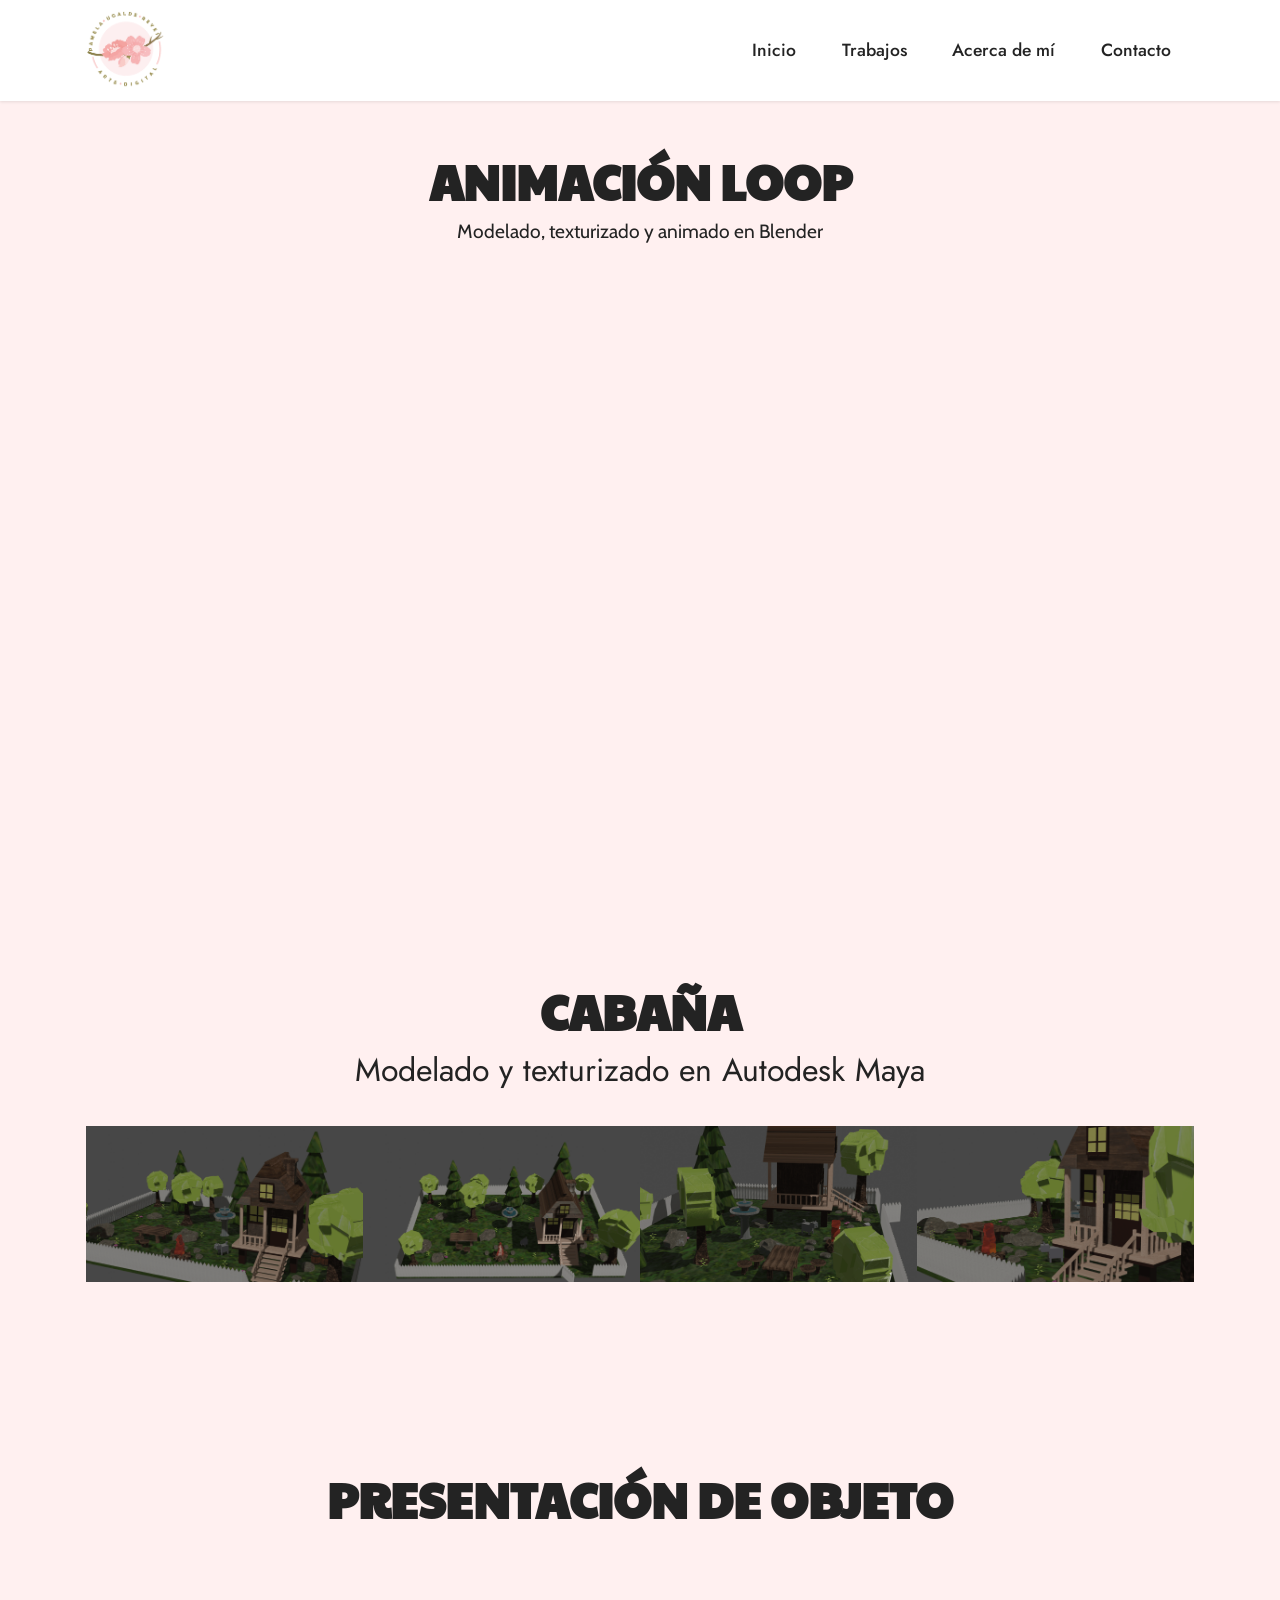
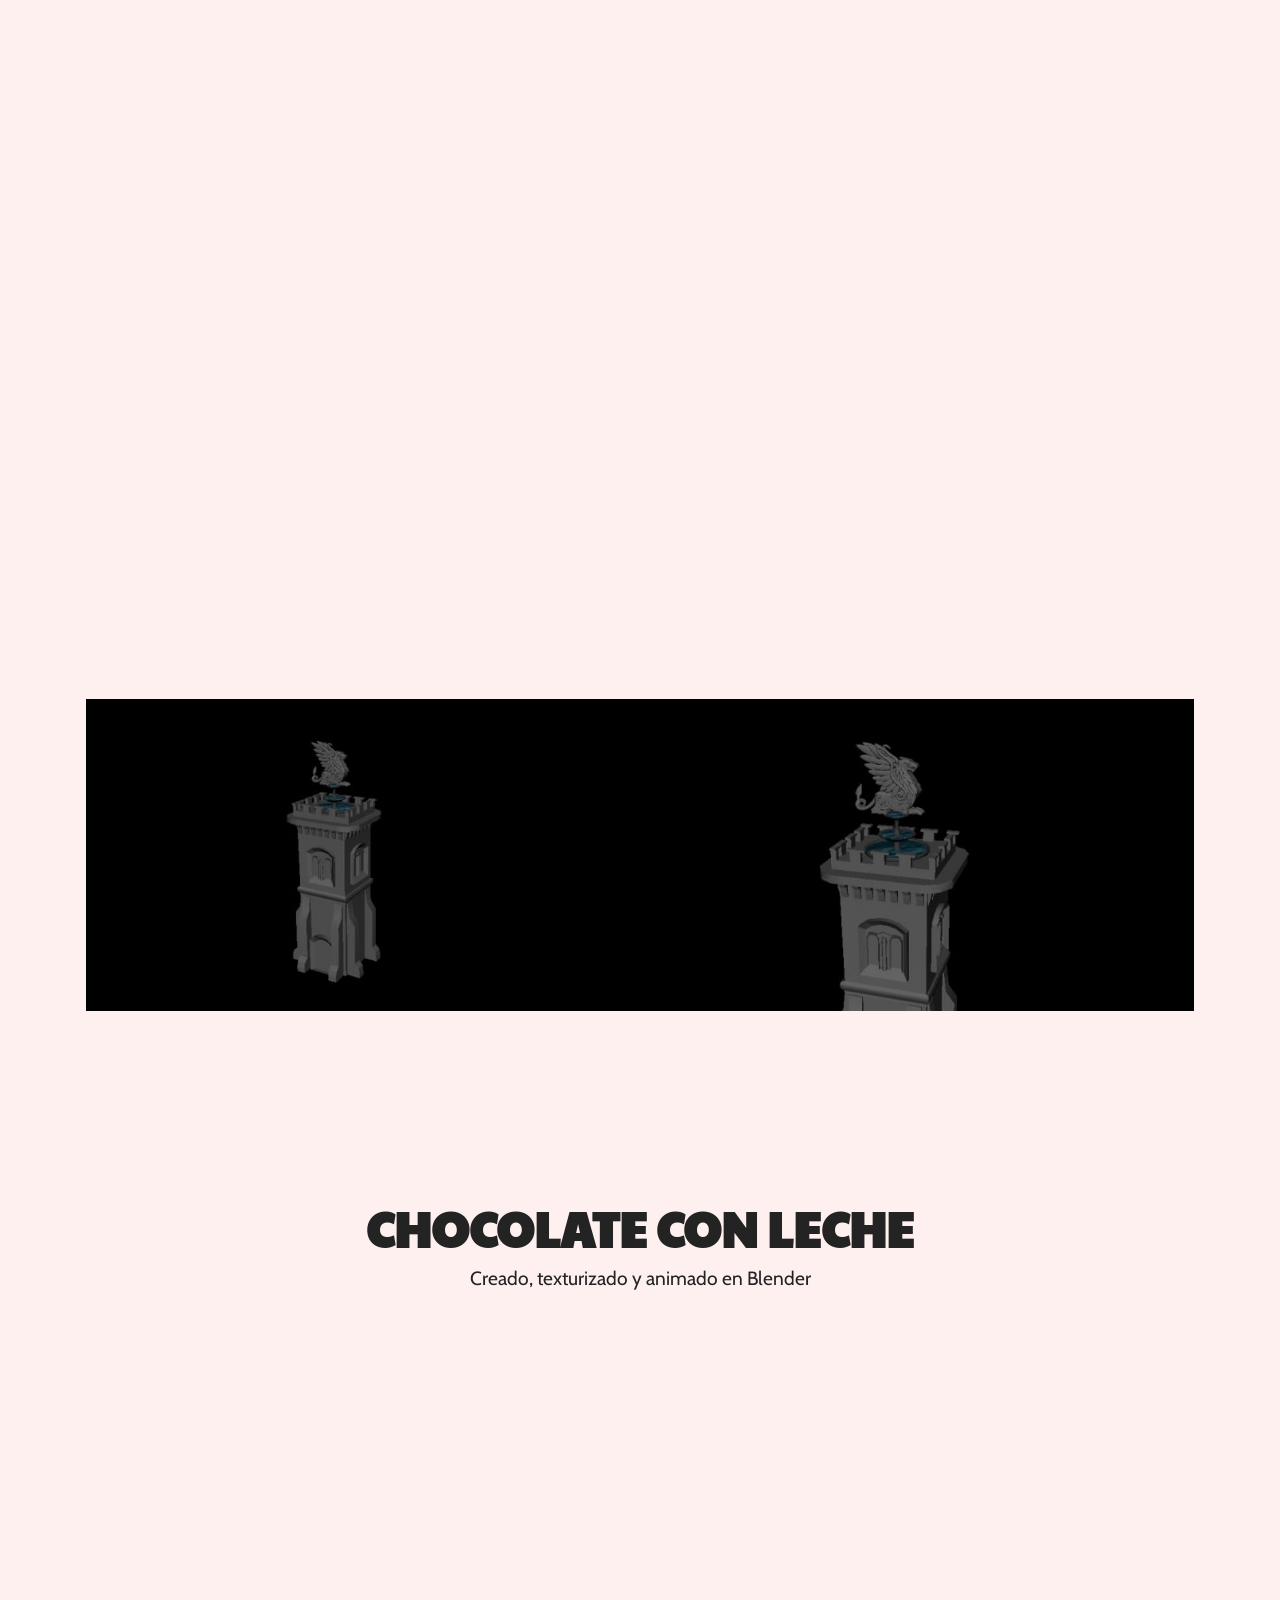
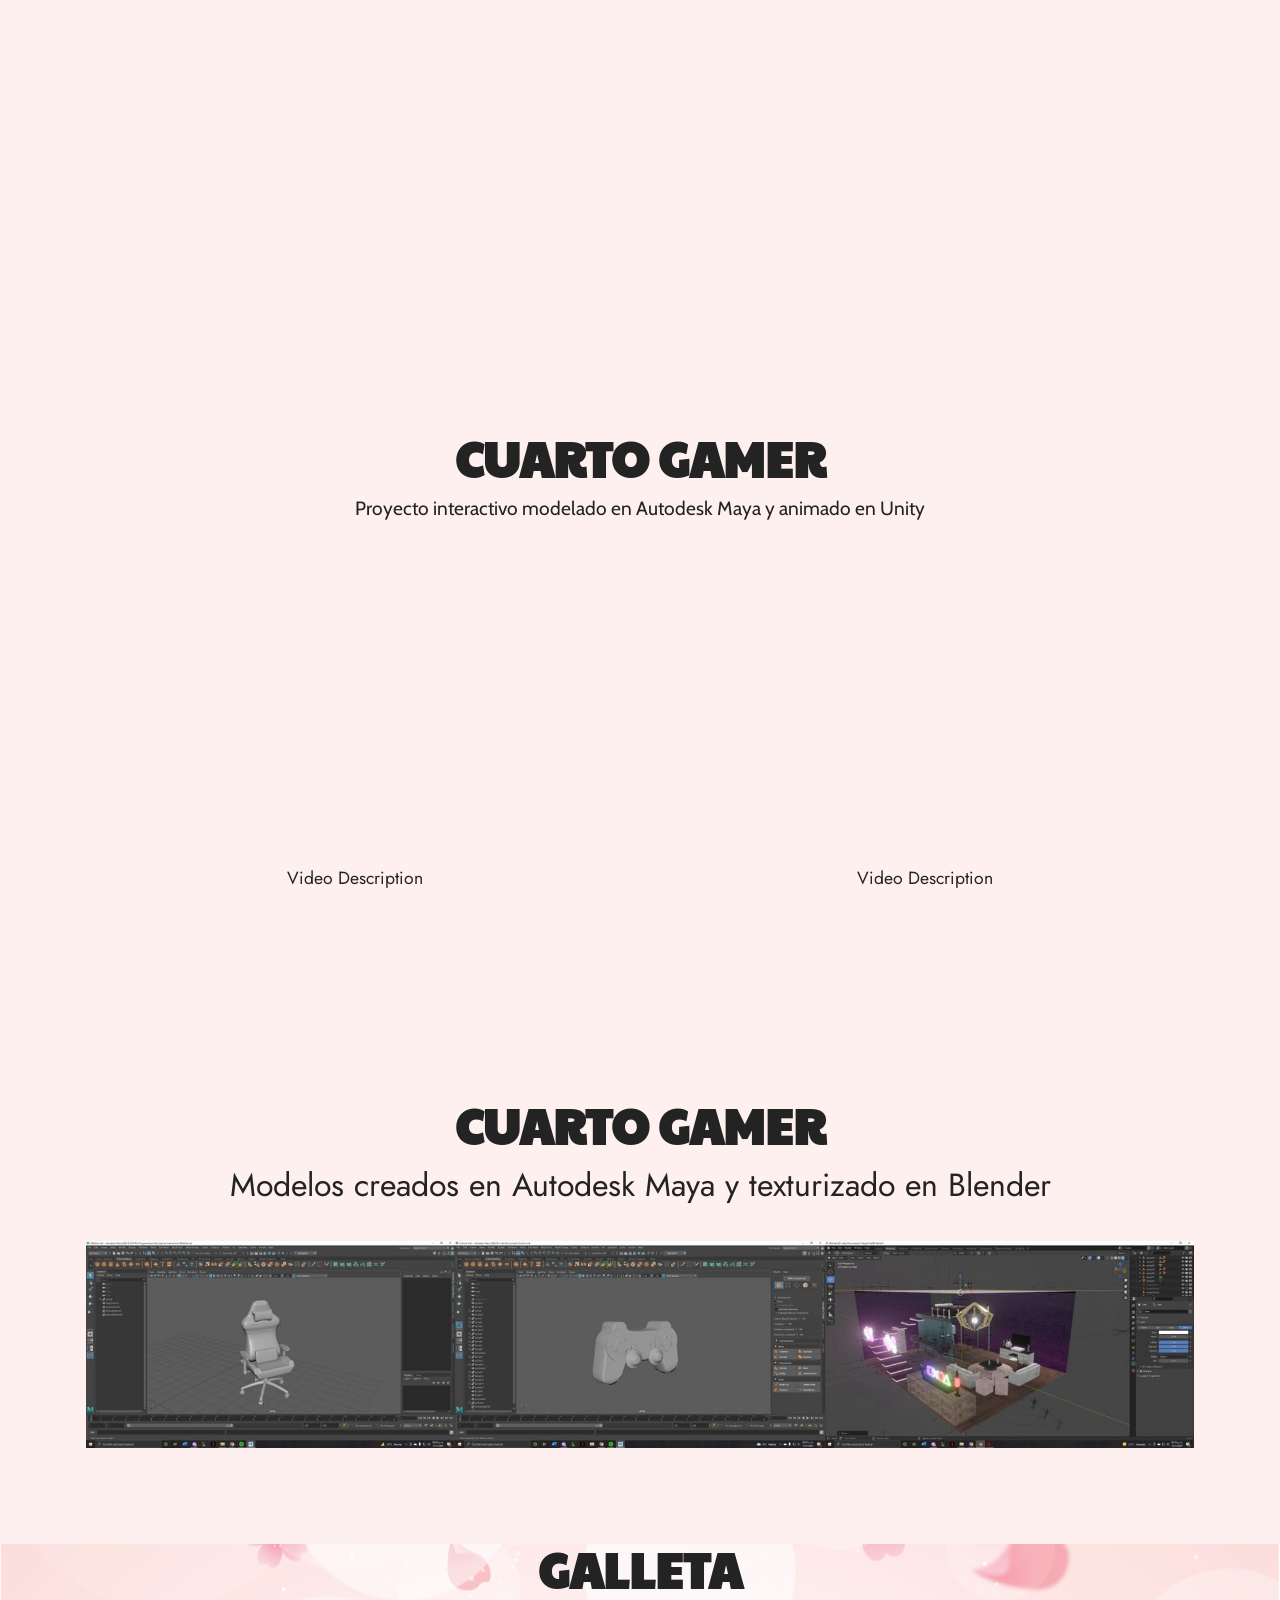
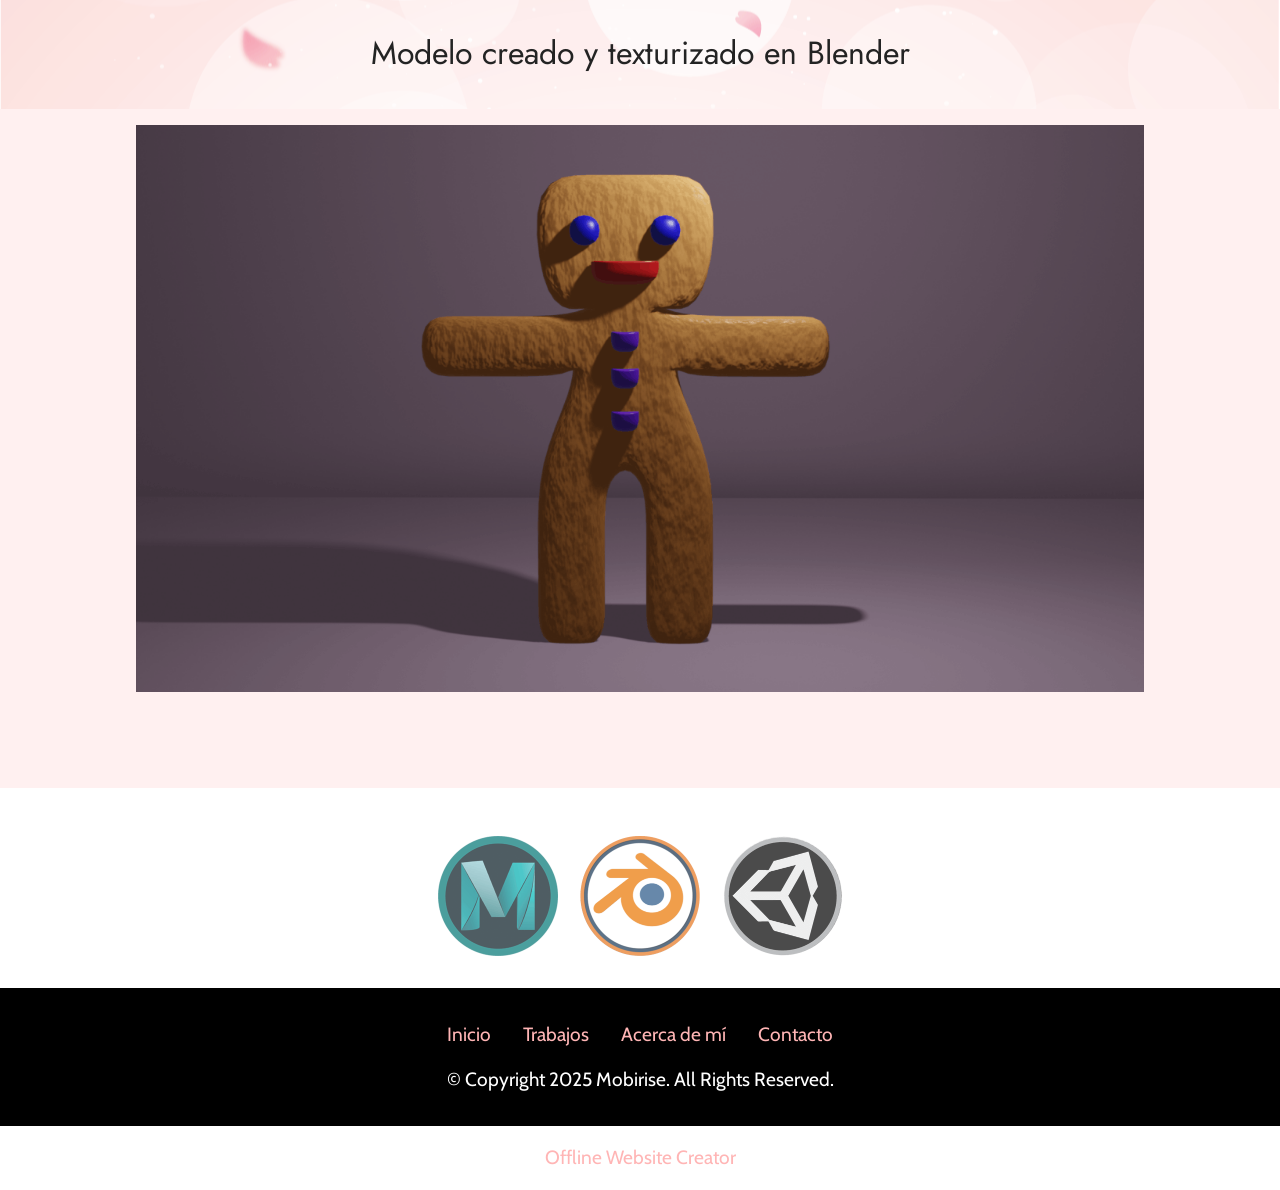
==== 3.html @ 389759f2 "Add: Core HTML files for website" ====
<!DOCTYPE html>
<html  >
<head>
  <!-- Site made with Mobirise Website Builder v5.8.14, https://mobirise.com -->
  <meta charset="UTF-8">
  <meta http-equiv="X-UA-Compatible" content="IE=edge">
  <meta name="generator" content="Mobirise v5.8.14, mobirise.com">
  <meta name="viewport" content="width=device-width, initial-scale=1, minimum-scale=1">
  <link rel="shortcut icon" href="assets/images/logopagina2-668x668.png" type="image/x-icon">
  <meta name="description" content="">
  
  
  <title>Modelado 3D</title>
  <link rel="stylesheet" href="assets/web/assets/mobirise-icons2/mobirise2.css">
  <link rel="stylesheet" href="assets/bootstrap/css/bootstrap.min.css">
  <link rel="stylesheet" href="assets/bootstrap/css/bootstrap-grid.min.css">
  <link rel="stylesheet" href="assets/bootstrap/css/bootstrap-reboot.min.css">
  <link rel="stylesheet" href="assets/parallax/jarallax.css">
  <link rel="stylesheet" href="assets/dropdown/css/style.css">
  <link rel="stylesheet" href="assets/socicon/css/styles.css">
  <link rel="stylesheet" href="assets/theme/css/style.css">
  <link rel="preload" href="https://fonts.googleapis.com/css?family=Jost:100,200,300,400,500,600,700,800,900,100i,200i,300i,400i,500i,600i,700i,800i,900i&display=swap" as="style" onload="this.onload=null;this.rel='stylesheet'">
  <noscript><link rel="stylesheet" href="https://fonts.googleapis.com/css?family=Jost:100,200,300,400,500,600,700,800,900,100i,200i,300i,400i,500i,600i,700i,800i,900i&display=swap"></noscript>
  <link rel="preload" href="https://fonts.googleapis.com/css?family=Paytone+One:400&display=swap" as="style" onload="this.onload=null;this.rel='stylesheet'">
  <noscript><link rel="stylesheet" href="https://fonts.googleapis.com/css?family=Paytone+One:400&display=swap"></noscript>
  <link rel="preload" href="https://fonts.googleapis.com/css?family=Cabin:400,500,600,700,400i,500i,600i,700i&display=swap" as="style" onload="this.onload=null;this.rel='stylesheet'">
  <noscript><link rel="stylesheet" href="https://fonts.googleapis.com/css?family=Cabin:400,500,600,700,400i,500i,600i,700i&display=swap"></noscript>
  <link rel="preload" as="style" href="assets/mobirise/css/mbr-additional.css"><link rel="stylesheet" href="assets/mobirise/css/mbr-additional.css" type="text/css">

  
  
  
</head>
<body>
  
  <section data-bs-version="5.1" class="menu menu2 cid-tNVgDL6xtO" once="menu" id="menu2-1h">
    
    <nav class="navbar navbar-dropdown navbar-fixed-top navbar-expand-lg">
        <div class="container">
            <div class="navbar-brand">
                <span class="navbar-logo">
                    <a href="index.html#header11-3">
                        <img src="assets/images/logopagina2-668x668.png" alt="Mobirise Website Builder" style="height: 5rem;">
                    </a>
                </span>
                
            </div>
            <button class="navbar-toggler" type="button" data-toggle="collapse" data-bs-toggle="collapse" data-target="#navbarSupportedContent" data-bs-target="#navbarSupportedContent" aria-controls="navbarNavAltMarkup" aria-expanded="false" aria-label="Toggle navigation">
                <div class="hamburger">
                    <span></span>
                    <span></span>
                    <span></span>
                    <span></span>
                </div>
            </button>
            <div class="collapse navbar-collapse" id="navbarSupportedContent">
                <ul class="navbar-nav nav-dropdown nav-right" data-app-modern-menu="true"><li class="nav-item"><a class="nav-link link text-black text-primary display-4" href="index.html#header11-3">Inicio</a></li>
                    <li class="nav-item"><a class="nav-link link text-black text-primary display-4" href="index.html#gallery2-6">Trabajos</a></li>
                    <li class="nav-item"><a class="nav-link link text-black text-primary display-4" href="index.html#header11-3">Acerca de mí</a>
                    </li><li class="nav-item"><a class="nav-link link text-black text-primary display-4" href="index.html#contacts1-1">Contacto</a></li></ul>
                
                
            </div>
        </div>
    </nav>
</section>

<section data-bs-version="5.1" class="video2 cid-tNVh2qtTX8" id="video2-1n">
    
    
    
    <div class="container">
        <div class="mbr-section-head">
            <h4 class="mbr-section-title mbr-fonts-style mb-0 display-2"><strong>ANIMACIÓN LOOP</strong></h4>
            <h5 class="mbr-section-subtitle mbr-fonts-style mb-0 mt-2 display-7">Modelado, texturizado y animado en Blender</h5>
        </div>
        <div class="row justify-content-center mt-4">
            <div class="col-12 col-md-10 video-block">
                <div class="video-wrapper"><iframe class="mbr-embedded-video" src="https://www.youtube.com/embed/tR3oJEov9P4?rel=0&amp;amp;&amp;showinfo=0&amp;autoplay=0&amp;loop=0" width="1280" height="720" frameborder="0" allowfullscreen></iframe></div>
                
            </div>
        </div>
    </div>
</section>

<section data-bs-version="5.1" class="gallery5 mbr-gallery cid-tNVh5XHh2l" id="gallery5-1o">
    

    
    

    <div class="container">
        <div class="mbr-section-head">
            <h3 class="mbr-section-title mbr-fonts-style align-center m-0 display-2"><strong>CABAÑA</strong></h3>
            <h4 class="mbr-section-subtitle mbr-fonts-style align-center mb-0 mt-2 display-5">Modelado y texturizado en Autodesk Maya</h4>
        </div>
        <div class="row mbr-gallery mt-4">
            <div class="col-12 col-md-6 col-lg-3 item gallery-image">
                <div class="item-wrapper" data-toggle="modal" data-bs-toggle="modal" data-target="#vneWUEOSSs-modal" data-bs-target="#vneWUEOSSs-modal">
                    <img class="w-100" src="assets/images/toma2-596x335.png" alt="Mobirise Website Builder" data-slide-to="0" data-bs-slide-to="0" data-target="#lb-vneWUEOSSs" data-bs-target="#lb-vneWUEOSSs">
                    <div class="icon-wrapper">
                        <span class="mobi-mbri mobi-mbri-search mbr-iconfont mbr-iconfont-btn"></span>
                    </div>
                </div>
                
            </div>
            <div class="col-12 col-md-6 col-lg-3 item gallery-image">
                <div class="item-wrapper" data-toggle="modal" data-bs-toggle="modal" data-target="#vneWUEOSSs-modal" data-bs-target="#vneWUEOSSs-modal">
                    <img class="w-100" src="assets/images/toma3-596x335.png" alt="Mobirise Website Builder" data-slide-to="1" data-bs-slide-to="1" data-target="#lb-vneWUEOSSs" data-bs-target="#lb-vneWUEOSSs">
                    <div class="icon-wrapper">
                        <span class="mobi-mbri mobi-mbri-search mbr-iconfont mbr-iconfont-btn"></span>
                    </div>
                </div>
                
            </div>
            <div class="col-12 col-md-6 col-lg-3 item gallery-image">
                <div class="item-wrapper" data-toggle="modal" data-bs-toggle="modal" data-target="#vneWUEOSSs-modal" data-bs-target="#vneWUEOSSs-modal">
                    <img class="w-100" src="assets/images/toma4-696x392.png" alt="Mobirise Website Builder" data-slide-to="2" data-bs-slide-to="2" data-target="#lb-vneWUEOSSs" data-bs-target="#lb-vneWUEOSSs">
                    <div class="icon-wrapper">
                        <span class="mobi-mbri mobi-mbri-search mbr-iconfont mbr-iconfont-btn"></span>
                    </div>
                </div>
                
            </div>
            <div class="col-12 col-md-6 col-lg-3 item gallery-image">
                <div class="item-wrapper" data-toggle="modal" data-bs-toggle="modal" data-target="#vneWUEOSSs-modal" data-bs-target="#vneWUEOSSs-modal">
                    <img class="w-100" src="assets/images/toma5-596x335.png" alt="Mobirise Website Builder" data-slide-to="3" data-bs-slide-to="3" data-target="#lb-vneWUEOSSs" data-bs-target="#lb-vneWUEOSSs">
                    <div class="icon-wrapper">
                        <span class="mobi-mbri mobi-mbri-search mbr-iconfont mbr-iconfont-btn"></span>
                    </div>
                </div>
                
            </div>
        </div>

        <div class="modal mbr-slider" tabindex="-1" role="dialog" aria-hidden="true" id="vneWUEOSSs-modal">
            <div class="modal-dialog" role="document">
                <div class="modal-content">
                    <div class="modal-body">
                        <div class="carousel slide" id="lb-vneWUEOSSs" data-interval="5000" data-bs-interval="5000">
                            <div class="carousel-inner">
                                <div class="carousel-item active">
                                    <img class="d-block w-100" src="assets/images/toma2-596x335.png" alt="Mobirise Website Builder">
                                </div>
                                <div class="carousel-item">
                                    <img class="d-block w-100" src="assets/images/toma3-596x335.png" alt="Mobirise Website Builder">
                                </div>
                                <div class="carousel-item">
                                    <img class="d-block w-100" src="assets/images/toma4-696x392.png" alt="Mobirise Website Builder">
                                </div>
                                <div class="carousel-item">
                                    <img class="d-block w-100" src="assets/images/toma5-596x335.png" alt="Mobirise Website Builder">
                                </div>
                            </div>
                            <ol class="carousel-indicators">
                                <li data-slide-to="0" data-bs-slide-to="0" class="active" data-target="#lb-vneWUEOSSs" data-bs-target="#lb-vneWUEOSSs"></li>
                                <li data-slide-to="1" data-bs-slide-to="1" data-target="#lb-vneWUEOSSs" data-bs-target="#lb-vneWUEOSSs"></li>
                                <li data-slide-to="2" data-bs-slide-to="2" data-target="#lb-vneWUEOSSs" data-bs-target="#lb-vneWUEOSSs"></li>
                                <li data-slide-to="3" data-bs-slide-to="3" data-target="#lb-vneWUEOSSs" data-bs-target="#lb-vneWUEOSSs"></li>
                            </ol>
                            <a role="button" href="" class="close" data-dismiss="modal" data-bs-dismiss="modal" aria-label="Close">
                            </a>
                            <a class="carousel-control-prev carousel-control" role="button" data-slide="prev" data-bs-slide="prev" href="#lb-vneWUEOSSs">
                                <span class="mobi-mbri mobi-mbri-arrow-prev" aria-hidden="true"></span>
                                <span class="sr-only visually-hidden">Previous</span>
                            </a>
                            <a class="carousel-control-next carousel-control" role="button" data-slide="next" data-bs-slide="next" href="#lb-vneWUEOSSs">
                                <span class="mobi-mbri mobi-mbri-arrow-next" aria-hidden="true"></span>
                                <span class="sr-only visually-hidden">Next</span>
                            </a>
                        </div>
                    </div>
                </div>
            </div>
        </div>
    </div>
</section>

<section data-bs-version="5.1" class="video2 cid-tNVh71u8pO" id="video2-1p">
    
    
    
    <div class="container">
        <div class="mbr-section-head">
            <h4 class="mbr-section-title mbr-fonts-style mb-0 display-2"><strong>PRESENTACIÓN DE OBJETO</strong></h4>
            
        </div>
        <div class="row justify-content-center mt-4">
            <div class="col-12 col-md-10 video-block">
                <div class="video-wrapper"><iframe class="mbr-embedded-video" src="https://www.youtube.com/embed/FqfqaGaaHyw?rel=0&amp;amp;&amp;showinfo=0&amp;autoplay=0&amp;loop=0" width="1280" height="720" frameborder="0" allowfullscreen></iframe></div>
                
            </div>
        </div>
    </div>
</section>

<section data-bs-version="5.1" class="gallery5 mbr-gallery cid-tNVh8QWMPi" id="gallery5-1q">
    

    
    

    <div class="container">
        
        <div class="row mbr-gallery mt-4">
            <div class="col-12 col-md-6 col-lg-6 item gallery-image">
                <div class="item-wrapper" data-toggle="modal" data-bs-toggle="modal" data-target="#vneWUFm2Vx-modal" data-bs-target="#vneWUFm2Vx-modal">
                    <img class="w-100" src="assets/images/gargola1-696x392.jpg" alt="Mobirise Website Builder" data-slide-to="0" data-bs-slide-to="0" data-target="#lb-vneWUFm2Vx" data-bs-target="#lb-vneWUFm2Vx">
                    <div class="icon-wrapper">
                        <span class="mobi-mbri mobi-mbri-search mbr-iconfont mbr-iconfont-btn"></span>
                    </div>
                </div>
                
            </div>
            <div class="col-12 col-md-6 col-lg-6 item gallery-image">
                <div class="item-wrapper" data-toggle="modal" data-bs-toggle="modal" data-target="#vneWUFm2Vx-modal" data-bs-target="#vneWUFm2Vx-modal">
                    <img class="w-100" src="assets/images/gargola2-696x392.jpg" alt="Mobirise Website Builder" data-slide-to="1" data-bs-slide-to="1" data-target="#lb-vneWUFm2Vx" data-bs-target="#lb-vneWUFm2Vx">
                    <div class="icon-wrapper">
                        <span class="mobi-mbri mobi-mbri-search mbr-iconfont mbr-iconfont-btn"></span>
                    </div>
                </div>
                
            </div>
            
            
        </div>

        <div class="modal mbr-slider" tabindex="-1" role="dialog" aria-hidden="true" id="vneWUFm2Vx-modal">
            <div class="modal-dialog" role="document">
                <div class="modal-content">
                    <div class="modal-body">
                        <div class="carousel slide" id="lb-vneWUFm2Vx" data-interval="5000" data-bs-interval="5000">
                            <div class="carousel-inner">
                                <div class="carousel-item active">
                                    <img class="d-block w-100" src="assets/images/gargola1-696x392.jpg" alt="Mobirise Website Builder">
                                </div>
                                <div class="carousel-item">
                                    <img class="d-block w-100" src="assets/images/gargola2-696x392.jpg" alt="Mobirise Website Builder">
                                </div>
                                
                                
                            </div>
                            <ol class="carousel-indicators">
                                <li data-slide-to="0" data-bs-slide-to="0" class="active" data-target="#lb-vneWUFm2Vx" data-bs-target="#lb-vneWUFm2Vx"></li>
                                <li data-slide-to="1" data-bs-slide-to="1" data-target="#lb-vneWUFm2Vx" data-bs-target="#lb-vneWUFm2Vx"></li>
                                
                                
                            </ol>
                            <a role="button" href="" class="close" data-dismiss="modal" data-bs-dismiss="modal" aria-label="Close">
                            </a>
                            <a class="carousel-control-prev carousel-control" role="button" data-slide="prev" data-bs-slide="prev" href="#lb-vneWUFm2Vx">
                                <span class="mobi-mbri mobi-mbri-arrow-prev" aria-hidden="true"></span>
                                <span class="sr-only visually-hidden">Previous</span>
                            </a>
                            <a class="carousel-control-next carousel-control" role="button" data-slide="next" data-bs-slide="next" href="#lb-vneWUFm2Vx">
                                <span class="mobi-mbri mobi-mbri-arrow-next" aria-hidden="true"></span>
                                <span class="sr-only visually-hidden">Next</span>
                            </a>
                        </div>
                    </div>
                </div>
            </div>
        </div>
    </div>
</section>

<section data-bs-version="5.1" class="video2 cid-tNVhaqHDhA" id="video2-1r">
    
    
    
    <div class="container">
        <div class="mbr-section-head">
            <h4 class="mbr-section-title mbr-fonts-style mb-0 display-2"><strong>CHOCOLATE CON LECHE</strong></h4>
            <h5 class="mbr-section-subtitle mbr-fonts-style mb-0 mt-2 display-7">Creado, texturizado y animado en Blender</h5>
        </div>
        <div class="row justify-content-center mt-4">
            <div class="col-12 col-md-10 video-block">
                <div class="video-wrapper"><iframe class="mbr-embedded-video" src="https://www.youtube.com/embed/7Oac2kwY3F4?rel=0&amp;amp;&amp;showinfo=0&amp;autoplay=0&amp;loop=0" width="1280" height="720" frameborder="0" allowfullscreen></iframe></div>
                
            </div>
        </div>
    </div>
</section>

<section data-bs-version="5.1" class="video3 cid-tNVhbsg6tD" id="video3-1s">
    
    
    
    <div class="container">
        <div class="mbr-section-head">
            <h4 class="mbr-section-title mbr-fonts-style mb-0 display-2"><strong>CUARTO GAMER</strong></h4>
            <h5 class="mbr-section-subtitle mbr-fonts-style mb-0 mt-2 display-7">Proyecto interactivo modelado en Autodesk Maya y animado en Unity</h5>
        </div>
        <div class="row mt-4">
            <div class="col-12 col-md-6 video-block">
                <div class="video-wrapper"><iframe class="mbr-embedded-video" src="https://www.youtube.com/embed/BuRMTwfyRYc?rel=0&amp;amp;&amp;showinfo=0&amp;autoplay=0&amp;loop=0" width="1280" height="720" frameborder="0" allowfullscreen></iframe></div>
                <p class="mbr-text pt-2 mbr-fonts-style display-4">
                    Video Description</p>
            </div>
            <div class="col-12 col-md-6 video-block">
                <div class="video-wrapper"><iframe class="mbr-embedded-video" src="https://www.youtube.com/embed/_swMleJgbSA?rel=0&amp;amp;&amp;showinfo=0&amp;autoplay=0&amp;loop=0" width="1280" height="720" frameborder="0" allowfullscreen></iframe></div>
                <p class="mbr-text pt-2 mbr-fonts-style display-4">
                    Video Description</p>
            </div>
        </div>
    </div>
</section>

<section data-bs-version="5.1" class="gallery5 mbr-gallery cid-tNVhfy1nQw" id="gallery5-1t">
    

    
    

    <div class="container">
        <div class="mbr-section-head">
            <h3 class="mbr-section-title mbr-fonts-style align-center m-0 display-2"><strong>CUARTO GAMER</strong></h3>
            <h4 class="mbr-section-subtitle mbr-fonts-style align-center mb-0 mt-2 display-5">Modelos creados en Autodesk Maya y texturizado en Blender</h4>
        </div>
        <div class="row mbr-gallery mt-4">
            <div class="col-12 col-md-6 col-lg-4 item gallery-image">
                <div class="item-wrapper" data-toggle="modal" data-bs-toggle="modal" data-target="#vneWUG4pyf-modal" data-bs-target="#vneWUG4pyf-modal">
                    <img class="w-100" src="assets/images/sillagamer-589x331.jpg" alt="Mobirise Website Builder" data-slide-to="0" data-bs-slide-to="0" data-target="#lb-vneWUG4pyf" data-bs-target="#lb-vneWUG4pyf">
                    <div class="icon-wrapper">
                        <span class="mobi-mbri mobi-mbri-search mbr-iconfont mbr-iconfont-btn"></span>
                    </div>
                </div>
                
            </div>
            <div class="col-12 col-md-6 col-lg-4 item gallery-image">
                <div class="item-wrapper" data-toggle="modal" data-bs-toggle="modal" data-target="#vneWUG4pyf-modal" data-bs-target="#vneWUG4pyf-modal">
                    <img class="w-100" src="assets/images/controldeconsola-589x331.jpg" alt="Mobirise Website Builder" data-slide-to="1" data-bs-slide-to="1" data-target="#lb-vneWUG4pyf" data-bs-target="#lb-vneWUG4pyf">
                    <div class="icon-wrapper">
                        <span class="mobi-mbri mobi-mbri-search mbr-iconfont mbr-iconfont-btn"></span>
                    </div>
                </div>
                
            </div>
            <div class="col-12 col-md-6 col-lg-4 item gallery-image">
                <div class="item-wrapper" data-toggle="modal" data-bs-toggle="modal" data-target="#vneWUG4pyf-modal" data-bs-target="#vneWUG4pyf-modal">
                    <img class="w-100" src="assets/images/cuarto-589x331.jpg" alt="Mobirise Website Builder" data-slide-to="2" data-bs-slide-to="2" data-target="#lb-vneWUG4pyf" data-bs-target="#lb-vneWUG4pyf">
                    <div class="icon-wrapper">
                        <span class="mobi-mbri mobi-mbri-search mbr-iconfont mbr-iconfont-btn"></span>
                    </div>
                </div>
                
            </div>
            
        </div>

        <div class="modal mbr-slider" tabindex="-1" role="dialog" aria-hidden="true" id="vneWUG4pyf-modal">
            <div class="modal-dialog" role="document">
                <div class="modal-content">
                    <div class="modal-body">
                        <div class="carousel slide" id="lb-vneWUG4pyf" data-interval="5000" data-bs-interval="5000">
                            <div class="carousel-inner">
                                <div class="carousel-item active">
                                    <img class="d-block w-100" src="assets/images/sillagamer-589x331.jpg" alt="Mobirise Website Builder">
                                </div>
                                <div class="carousel-item">
                                    <img class="d-block w-100" src="assets/images/controldeconsola-589x331.jpg" alt="Mobirise Website Builder">
                                </div>
                                <div class="carousel-item">
                                    <img class="d-block w-100" src="assets/images/cuarto-589x331.jpg" alt="Mobirise Website Builder">
                                </div>
                                
                            </div>
                            <ol class="carousel-indicators">
                                <li data-slide-to="0" data-bs-slide-to="0" class="active" data-target="#lb-vneWUG4pyf" data-bs-target="#lb-vneWUG4pyf"></li>
                                <li data-slide-to="1" data-bs-slide-to="1" data-target="#lb-vneWUG4pyf" data-bs-target="#lb-vneWUG4pyf"></li>
                                <li data-slide-to="2" data-bs-slide-to="2" data-target="#lb-vneWUG4pyf" data-bs-target="#lb-vneWUG4pyf"></li>
                                
                            </ol>
                            <a role="button" href="" class="close" data-dismiss="modal" data-bs-dismiss="modal" aria-label="Close">
                            </a>
                            <a class="carousel-control-prev carousel-control" role="button" data-slide="prev" data-bs-slide="prev" href="#lb-vneWUG4pyf">
                                <span class="mobi-mbri mobi-mbri-arrow-prev" aria-hidden="true"></span>
                                <span class="sr-only visually-hidden">Previous</span>
                            </a>
                            <a class="carousel-control-next carousel-control" role="button" data-slide="next" data-bs-slide="next" href="#lb-vneWUG4pyf">
                                <span class="mobi-mbri mobi-mbri-arrow-next" aria-hidden="true"></span>
                                <span class="sr-only visually-hidden">Next</span>
                            </a>
                        </div>
                    </div>
                </div>
            </div>
        </div>
    </div>
</section>

<section data-bs-version="5.1" class="content4 cid-tNVBkrAYNi mbr-parallax-background" id="content4-2g">
    

    
    
    <div class="container">
        <div class="row justify-content-center">
            <div class="title col-md-12 col-lg-10">
                <h3 class="mbr-section-title mbr-fonts-style align-center mb-4 display-2">
                    <strong>GALLETA</strong></h3>
                <h4 class="mbr-section-subtitle align-center mbr-fonts-style mb-4 display-5">Modelo creado y texturizado en Blender</h4>
                
            </div>
        </div>
    </div>
</section>

<section data-bs-version="5.1" class="image3 cid-tNVBj3Gdhk" id="image3-2f">
    

    
    

    <div class="container-fluid">
        <div class="row justify-content-center">
            <div class="col-12 col-lg-10">
                <div class="image-wrapper">
                    <img src="assets/images/galletita-1288x725.png" alt="Mobirise Website Builder">
                    
                </div>
            </div>
        </div>
    </div>
</section>

<section data-bs-version="5.1" class="clients1 cid-tNVRyFNIfj" id="clients1-2p">
    
    <div class="images-container container">
        <div class="mbr-section-head">
            
            
            
        </div>
        <div class="row justify-content-center mt-4">
            <div class="col-md-3 card">
                <img src="assets/images/maya-240x240.png" alt="Mobirise Website Builder">
            </div>
            <div class="col-md-3 card">
                <img src="assets/images/blender-240x239.png" alt="Mobirise Website Builder">
            </div>
            <div class="col-md-3 card">
                <img src="assets/images/unity-logo-240x239.png" alt="Mobirise Website Builder">
            </div>
            
            
            
            
            
        </div>
    </div>
</section>

<section data-bs-version="5.1" class="footer3 cid-tNVcxXpQPH" once="footers" id="footer3-b">

    

    

    <div class="container">
        <div class="media-container-row align-center mbr-white">
            <div class="row row-links">
                <ul class="foot-menu">
                    
                    
                    
                    
                    
                <li class="foot-menu-item mbr-fonts-style display-7"><a href="index.html#header11-3" class="text-primary">Inicio</a></li><li class="foot-menu-item mbr-fonts-style display-7"><a href="index.html#gallery2-6" class="text-primary">Trabajos</a></li><li class="foot-menu-item mbr-fonts-style display-7"><a href="index.html#header11-3" class="text-primary">Acerca de mí</a></li><li class="foot-menu-item mbr-fonts-style display-7"><a href="index.html#contacts1-1" class="text-primary">Contacto</a></li></ul>
            </div>
            
            <div class="row row-copirayt">
                <p class="mbr-text mb-0 mbr-fonts-style mbr-white align-center display-7">
                    © Copyright 2025 Mobirise. All Rights Reserved.
                </p>
            </div>
        </div>
    </div>
</section><section class="display-7" style="padding: 0;align-items: center;justify-content: center;flex-wrap: wrap;    align-content: center;display: flex;position: relative;height: 4rem;"><a href="https://mobiri.se/2952342" style="flex: 1 1;height: 4rem;position: absolute;width: 100%;z-index: 1;"><img alt="" style="height: 4rem;" src="[data-uri]"></a><p style="margin: 0;text-align: center;" class="display-7">&#8204;</p><a style="z-index:1" href="https://mobirise.com/offline-website-builder.html">Offline Website Creator</a></section><script src="assets/bootstrap/js/bootstrap.bundle.min.js"></script>  <script src="assets/parallax/jarallax.js"></script>  <script src="assets/smoothscroll/smooth-scroll.js"></script>  <script src="assets/ytplayer/index.js"></script>  <script src="assets/playervimeo/vimeo_player.js"></script>  <script src="assets/dropdown/js/navbar-dropdown.js"></script>  <script src="assets/theme/js/script.js"></script>  
  
  
</body>
</html>
---- assets/web/assets/mobirise-icons2/mobirise2.css ----
@font-face {
  font-family: 'Moririse2';
  font-display: swap;
  src:  url('mobirise2.eot?f2bix4');
  src:  url('mobirise2.eot?f2bix4#iefix') format('embedded-opentype'),
    url('mobirise2.ttf?f2bix4') format('truetype'),
    url('mobirise2.woff?f2bix4') format('woff'),
    url('mobirise2.svg?f2bix4#mobirise2') format('svg');
  font-weight: normal;
  font-style: normal;
}

[class^="mobi-"], [class*=" mobi-"] {
  /* use !important to prevent issues with browser extensions that change fonts */
  font-family: 'Moririse2' !important;
  speak: none;
  font-style: normal;
  font-weight: normal;
  font-variant: normal;
  text-transform: none;
  line-height: 1;

  /* Better Font Rendering =========== */
  -webkit-font-smoothing: antialiased;
  -moz-osx-font-smoothing: grayscale;
}

.mobi-mbri-add-submenu:before {
  content: "\e900";
}
.mobi-mbri-alert:before {
  content: "\e901";
}
.mobi-mbri-align-center:before {
  content: "\e902";
}
.mobi-mbri-align-justify:before {
  content: "\e903";
}
.mobi-mbri-align-left:before {
  content: "\e904";
}
.mobi-mbri-align-right:before {
  content: "\e905";
}
.mobi-mbri-android:before {
  content: "\e906";
}
.mobi-mbri-apple:before {
  content: "\e907";
}
.mobi-mbri-arrow-down:before {
  content: "\e908";
}
.mobi-mbri-arrow-next:before {
  content: "\e909";
}
.mobi-mbri-arrow-prev:before {
  content: "\e90a";
}
.mobi-mbri-arrow-up:before {
  content: "\e90b";
}
.mobi-mbri-bold:before {
  content: "\e90c";
}
.mobi-mbri-bookmark:before {
  content: "\e90d";
}
.mobi-mbri-bootstrap:before {
  content: "\e90e";
}
.mobi-mbri-briefcase:before {
  content: "\e90f";
}
.mobi-mbri-browse:before {
  content: "\e910";
}
.mobi-mbri-bulleted-list:before {
  content: "\e911";
}
.mobi-mbri-calendar:before {
  content: "\e912";
}
.mobi-mbri-camera:before {
  content: "\e913";
}
.mobi-mbri-cart-add:before {
  content: "\e914";
}
.mobi-mbri-cart-full:before {
  content: "\e915";
}
.mobi-mbri-cash:before {
  content: "\e916";
}
.mobi-mbri-change-style:before {
  content: "\e917";
}
.mobi-mbri-chat:before {
  content: "\e918";
}
.mobi-mbri-clock:before {
  content: "\e919";
}
.mobi-mbri-close:before {
  content: "\e91a";
}
.mobi-mbri-cloud:before {
  content: "\e91b";
}
.mobi-mbri-code:before {
  content: "\e91c";
}
.mobi-mbri-contact-form:before {
  content: "\e91d";
}
.mobi-mbri-credit-card:before {
  content: "\e91e";
}
.mobi-mbri-cursor-click:before {
  content: "\e91f";
}
.mobi-mbri-cust-feedback:before {
  content: "\e920";
}
.mobi-mbri-database:before {
  content: "\e921";
}
.mobi-mbri-delivery:before {
  content: "\e922";
}
.mobi-mbri-desktop:before {
  content: "\e923";
}
.mobi-mbri-devices:before {
  content: "\e924";
}
.mobi-mbri-down:before {
  content: "\e925";
}
.mobi-mbri-download-2:before {
  content: "\e926";
}
.mobi-mbri-download:before {
  content: "\e927";
}
.mobi-mbri-drag-n-drop-2:before {
  content: "\e928";
}
.mobi-mbri-drag-n-drop:before {
  content: "\e929";
}
.mobi-mbri-edit-2:before {
  content: "\e92a";
}
.mobi-mbri-edit:before {
  content: "\e92b";
}
.mobi-mbri-error:before {
  content: "\e92c";
}
.mobi-mbri-extension:before {
  content: "\e92d";
}
.mobi-mbri-features:before {
  content: "\e92e";
}
.mobi-mbri-file:before {
  content: "\e92f";
}
.mobi-mbri-flag:before {
  content: "\e930";
}
.mobi-mbri-folder:before {
  content: "\e931";
}
.mobi-mbri-gift:before {
  content: "\e932";
}
.mobi-mbri-github:before {
  content: "\e933";
}
.mobi-mbri-globe-2:before {
  content: "\e934";
}
.mobi-mbri-globe:before {
  content: "\e935";
}
.mobi-mbri-growing-chart:before {
  content: "\e936";
}
.mobi-mbri-hearth:before {
  content: "\e937";
}
.mobi-mbri-help:before {
  content: "\e938";
}
.mobi-mbri-home:before {
  content: "\e939";
}
.mobi-mbri-hot-cup:before {
  content: "\e93a";
}
.mobi-mbri-idea:before {
  content: "\e93b";
}
.mobi-mbri-image-gallery:before {
  content: "\e93c";
}
.mobi-mbri-image-slider:before {
  content: "\e93d";
}
.mobi-mbri-info:before {
  content: "\e93e";
}
.mobi-mbri-italic:before {
  content: "\e93f";
}
.mobi-mbri-key:before {
  content: "\e940";
}
.mobi-mbri-laptop:before {
  content: "\e941";
}
.mobi-mbri-layers:before {
  content: "\e942";
}
.mobi-mbri-left-right:before {
  content: "\e943";
}
.mobi-mbri-left:before {
  content: "\e944";
}
.mobi-mbri-letter:before {
  content: "\e945";
}
.mobi-mbri-like:before {
  content: "\e946";
}
.mobi-mbri-link:before {
  content: "\e947";
}
.mobi-mbri-lock:before {
  content: "\e948";
}
.mobi-mbri-login:before {
  content: "\e949";
}
.mobi-mbri-logout:before {
  content: "\e94a";
}
.mobi-mbri-magic-stick:before {
  content: "\e94b";
}
.mobi-mbri-map-pin:before {
  content: "\e94c";
}
.mobi-mbri-menu:before {
  content: "\e94d";
}
.mobi-mbri-mobile-2:before {
  content: "\e94e";
}
.mobi-mbri-mobile-horizontal:before {
  content: "\e94f";
}
.mobi-mbri-mobile:before {
  content: "\e950";
}
.mobi-mbri-mobirise:before {
  content: "\e951";
}
.mobi-mbri-more-horizontal:before {
  content: "\e952";
}
.mobi-mbri-more-vertical:before {
  content: "\e953";
}
.mobi-mbri-music:before {
  content: "\e954";
}
.mobi-mbri-new-file:before {
  content: "\e955";
}
.mobi-mbri-numbered-list:before {
  content: "\e956";
}
.mobi-mbri-opened-folder:before {
  content: "\e957";
}
.mobi-mbri-pages:before {
  content: "\e958";
}
.mobi-mbri-paper-plane:before {
  content: "\e959";
}
.mobi-mbri-paperclip:before {
  content: "\e95a";
}
.mobi-mbri-phone:before {
  content: "\e95b";
}
.mobi-mbri-photo:before {
  content: "\e95c";
}
.mobi-mbri-photos:before {
  content: "\e95d";
}
.mobi-mbri-pin:before {
  content: "\e95e";
}
.mobi-mbri-play:before {
  content: "\e95f";
}
.mobi-mbri-plus:before {
  content: "\e960";
}
.mobi-mbri-preview:before {
  content: "\e961";
}
.mobi-mbri-print:before {
  content: "\e962";
}
.mobi-mbri-protect:before {
  content: "\e963";
}
.mobi-mbri-question:before {
  content: "\e964";
}
.mobi-mbri-quote-left:before {
  content: "\e965";
}
.mobi-mbri-quote-right:before {
  content: "\e966";
}
.mobi-mbri-redo:before {
  content: "\e967";
}
.mobi-mbri-refresh:before {
  content: "\e968";
}
.mobi-mbri-responsive-2:before {
  content: "\e969";
}
.mobi-mbri-responsive:before {
  content: "\e96a";
}
.mobi-mbri-right:before {
  content: "\e96b";
}
.mobi-mbri-rocket:before {
  content: "\e96c";
}
.mobi-mbri-sad-face:before {
  content: "\e96d";
}
.mobi-mbri-sale:before {
  content: "\e96e";
}
.mobi-mbri-save:before {
  content: "\e96f";
}
.mobi-mbri-search:before {
  content: "\e970";
}
.mobi-mbri-setting-2:before {
  content: "\e971";
}
.mobi-mbri-setting-3:before {
  content: "\e972";
}
.mobi-mbri-setting:before {
  content: "\e973";
}
.mobi-mbri-share:before {
  content: "\e974";
}
.mobi-mbri-shopping-bag:before {
  content: "\e975";
}
.mobi-mbri-shopping-basket:before {
  content: "\e976";
}
.mobi-mbri-shopping-cart:before {
  content: "\e977";
}
.mobi-mbri-sites:before {
  content: "\e978";
}
.mobi-mbri-smile-face:before {
  content: "\e979";
}
.mobi-mbri-speed:before {
  content: "\e97a";
}
.mobi-mbri-star:before {
  content: "\e97b";
}
.mobi-mbri-success:before {
  content: "\e97c";
}
.mobi-mbri-sun:before {
  content: "\e97d";
}
.mobi-mbri-sun2:before {
  content: "\e97e";
}
.mobi-mbri-tablet-vertical:before {
  content: "\e97f";
}
.mobi-mbri-tablet:before {
  content: "\e980";
}
.mobi-mbri-target:before {
  content: "\e981";
}
.mobi-mbri-timer:before {
  content: "\e982";
}
.mobi-mbri-to-ftp:before {
  content: "\e983";
}
.mobi-mbri-to-local-drive:before {
  content: "\e984";
}
.mobi-mbri-touch-swipe:before {
  content: "\e985";
}
.mobi-mbri-touch:before {
  content: "\e986";
}
.mobi-mbri-trash:before {
  content: "\e987";
}
.mobi-mbri-underline:before {
  content: "\e988";
}
.mobi-mbri-undo:before {
  content: "\e989";
}
.mobi-mbri-unlink:before {
  content: "\e98a";
}
.mobi-mbri-unlock:before {
  content: "\e98b";
}
.mobi-mbri-up-down:before {
  content: "\e98c";
}
.mobi-mbri-up:before {
  content: "\e98d";
}
.mobi-mbri-update:before {
  content: "\e98e";
}
.mobi-mbri-upload-2:before {
  content: "\e98f";
}
.mobi-mbri-upload:before {
  content: "\e990";
}
.mobi-mbri-user-2:before {
  content: "\e991";
}
.mobi-mbri-user:before {
  content: "\e992";
}
.mobi-mbri-users:before {
  content: "\e993";
}
.mobi-mbri-video-play:before {
  content: "\e994";
}
.mobi-mbri-video:before {
  content: "\e995";
}
.mobi-mbri-watch:before {
  content: "\e996";
}
.mobi-mbri-website-theme-2:before {
  content: "\e997";
}
.mobi-mbri-website-theme:before {
  content: "\e998";
}
.mobi-mbri-wifi:before {
  content: "\e999";
}
.mobi-mbri-windows:before {
  content: "\e99a";
}
.mobi-mbri-zoom-in:before {
  content: "\e99b";
}
.mobi-mbri-zoom-out:before {
  content: "\e99c";
}
---- assets/parallax/jarallax.css ----
.jarallax {
    position: relative;
    z-index: 0;
}
.jarallax > .jarallax-img {
    position: absolute;
    object-fit: cover;
    /* support for plugin https://github.com/bfred-it/object-fit-images */
    font-family: 'object-fit: cover;';
    top: 0;
    left: 0;
    width: 100%;
    height: 100%;
    z-index: -1;
}
---- assets/dropdown/css/style.css ----
.navbar-dropdown {
  left: 0;
  padding: 0;
  position: absolute;
  right: 0;
  top: 0;
  transition: all 0.45s ease;
  z-index: 1030;
  background: #282828; }
  .navbar-dropdown .navbar-logo {
    margin-right: 0.8rem;
    transition: margin 0.3s ease-in-out;
    vertical-align: middle; }
    .navbar-dropdown .navbar-logo img {
      height: 3.125rem;
      transition: all 0.3s ease-in-out; }
    .navbar-dropdown .navbar-logo.mbr-iconfont {
      font-size: 3.125rem;
      line-height: 3.125rem; }
  .navbar-dropdown .navbar-caption {
    font-weight: 700;
    white-space: normal;
    vertical-align: -4px;
    line-height: 3.125rem !important; }
    .navbar-dropdown .navbar-caption, .navbar-dropdown .navbar-caption:hover {
      color: inherit;
      text-decoration: none; }
  .navbar-dropdown .mbr-iconfont + .navbar-caption {
    vertical-align: -1px; }
  .navbar-dropdown.navbar-fixed-top {
    position: fixed; }
  .navbar-dropdown .navbar-brand span {
    vertical-align: -4px; }
  .navbar-dropdown.bg-color.transparent {
    background: none; }
  .navbar-dropdown.navbar-short .navbar-brand {
    padding: 0.625rem 0; }
    .navbar-dropdown.navbar-short .navbar-brand span {
      vertical-align: -1px; }
  .navbar-dropdown.navbar-short .navbar-caption {
    line-height: 2.375rem !important;
    vertical-align: -2px; }
  .navbar-dropdown.navbar-short .navbar-logo {
    margin-right: 0.5rem; }
    .navbar-dropdown.navbar-short .navbar-logo img {
      height: 2.375rem; }
    .navbar-dropdown.navbar-short .navbar-logo.mbr-iconfont {
      font-size: 2.375rem;
      line-height: 2.375rem; }
  .navbar-dropdown.navbar-short .mbr-table-cell {
    height: 3.625rem; }
  .navbar-dropdown .navbar-close {
    left: 0.6875rem;
    position: fixed;
    top: 0.75rem;
    z-index: 1000; }
  .navbar-dropdown .hamburger-icon {
    content: "";
    display: inline-block;
    vertical-align: middle;
    width: 16px;
    -webkit-box-shadow: 0 -6px 0 1px #282828,0 0 0 1px #282828,0 6px 0 1px #282828;
    -moz-box-shadow: 0 -6px 0 1px #282828,0 0 0 1px #282828,0 6px 0 1px #282828;
    box-shadow: 0 -6px 0 1px #282828,0 0 0 1px #282828,0 6px 0 1px #282828; }

.dropdown-menu .dropdown-toggle[data-toggle="dropdown-submenu"]::after {
  border-bottom: 0.35em solid transparent;
  border-left: 0.35em solid;
  border-right: 0;
  border-top: 0.35em solid transparent;
  margin-left: 0.3rem; }

.dropdown-menu .dropdown-item:focus {
  outline: 0; }

.nav-dropdown {
  font-size: 0.75rem;
  font-weight: 500;
  height: auto !important; }
  .nav-dropdown .nav-btn {
    padding-left: 1rem; }
  .nav-dropdown .link {
    margin: .667em 1.667em;
    font-weight: 500;
    padding: 0;
    transition: color .2s ease-in-out; }
    .nav-dropdown .link.dropdown-toggle {
      margin-right: 2.583em; }
      .nav-dropdown .link.dropdown-toggle::after {
        margin-left: .25rem;
        border-top: 0.35em solid;
        border-right: 0.35em solid transparent;
        border-left: 0.35em solid transparent;
        border-bottom: 0; }
      .nav-dropdown .link.dropdown-toggle[aria-expanded="true"] {
        margin: 0;
        padding: 0.667em 3.263em  0.667em 1.667em; }
  .nav-dropdown .link::after,
  .nav-dropdown .dropdown-item::after {
    color: inherit; }
  .nav-dropdown .btn {
    font-size: 0.75rem;
    font-weight: 700;
    letter-spacing: 0;
    margin-bottom: 0;
    padding-left: 1.25rem;
    padding-right: 1.25rem; }
  .nav-dropdown .dropdown-menu {
    border-radius: 0;
    border: 0;
    left: 0;
    margin: 0;
    padding-bottom: 1.25rem;
    padding-top: 1.25rem;
    position: relative; }
  .nav-dropdown .dropdown-submenu {
    margin-left: 0.125rem;
    top: 0; }
  .nav-dropdown .dropdown-item {
    font-weight: 500;
    line-height: 2;
    padding: 0.3846em 4.615em 0.3846em 1.5385em;
    position: relative;
    transition: color .2s ease-in-out, background-color .2s ease-in-out; }
    .nav-dropdown .dropdown-item::after {
      margin-top: -0.3077em;
      position: absolute;
      right: 1.1538em;
      top: 50%; }
    .nav-dropdown .dropdown-item:focus, .nav-dropdown .dropdown-item:hover {
      background: none; }

@media (max-width: 767px) {
  .nav-dropdown.navbar-toggleable-sm {
    bottom: 0;
    display: none;
    left: 0;
    overflow-x: hidden;
    position: fixed;
    top: 0;
    transform: translateX(-100%);
    -ms-transform: translateX(-100%);
    -webkit-transform: translateX(-100%);
    width: 18.75rem;
    z-index: 999; } }
.nav-dropdown.navbar-toggleable-xl {
  bottom: 0;
  display: none;
  left: 0;
  overflow-x: hidden;
  position: fixed;
  top: 0;
  transform: translateX(-100%);
  -ms-transform: translateX(-100%);
  -webkit-transform: translateX(-100%);
  width: 18.75rem;
  z-index: 999; }

.nav-dropdown-sm {
  display: block !important;
  overflow-x: hidden;
  overflow: auto;
  padding-top: 3.875rem; }
  .nav-dropdown-sm::after {
    content: "";
    display: block;
    height: 3rem;
    width: 100%; }
  .nav-dropdown-sm.collapse.in ~ .navbar-close {
    display: block !important; }
  .nav-dropdown-sm.collapsing, .nav-dropdown-sm.collapse.in {
    transform: translateX(0);
    -ms-transform: translateX(0);
    -webkit-transform: translateX(0);
    transition: all 0.25s ease-out;
    -webkit-transition: all 0.25s ease-out;
    background: #282828; }
  .nav-dropdown-sm.collapsing[aria-expanded="false"] {
    transform: translateX(-100%);
    -ms-transform: translateX(-100%);
    -webkit-transform: translateX(-100%); }
  .nav-dropdown-sm .nav-item {
    display: block;
    margin-left: 0 !important;
    padding-left: 0; }
  .nav-dropdown-sm .link,
  .nav-dropdown-sm .dropdown-item {
    border-top: 1px dotted rgba(255, 255, 255, 0.1);
    font-size: 0.8125rem;
    line-height: 1.6;
    margin: 0 !important;
    padding: 0.875rem 2.4rem 0.875rem 1.5625rem !important;
    position: relative;
    white-space: normal; }
    .nav-dropdown-sm .link:focus, .nav-dropdown-sm .link:hover,
    .nav-dropdown-sm .dropdown-item:focus,
    .nav-dropdown-sm .dropdown-item:hover {
      background: rgba(0, 0, 0, 0.2) !important;
      color: #c0a375; }
  .nav-dropdown-sm .nav-btn {
    position: relative;
    padding: 1.5625rem 1.5625rem 0 1.5625rem; }
    .nav-dropdown-sm .nav-btn::before {
      border-top: 1px dotted rgba(255, 255, 255, 0.1);
      content: "";
      left: 0;
      position: absolute;
      top: 0;
      width: 100%; }
    .nav-dropdown-sm .nav-btn + .nav-btn {
      padding-top: 0.625rem; }
      .nav-dropdown-sm .nav-btn + .nav-btn::before {
        display: none; }
  .nav-dropdown-sm .btn {
    padding: 0.625rem 0; }
  .nav-dropdown-sm .dropdown-toggle[data-toggle="dropdown-submenu"]::after {
    margin-left: .25rem;
    border-top: 0.35em solid;
    border-right: 0.35em solid transparent;
    border-left: 0.35em solid transparent;
    border-bottom: 0; }
  .nav-dropdown-sm .dropdown-toggle[data-toggle="dropdown-submenu"][aria-expanded="true"]::after {
    border-top: 0;
    border-right: 0.35em solid transparent;
    border-left: 0.35em solid transparent;
    border-bottom: 0.35em solid; }
  .nav-dropdown-sm .dropdown-menu {
    margin: 0;
    padding: 0;
    position: relative;
    top: 0;
    left: 0;
    width: 100%;
    border: 0;
    float: none;
    border-radius: 0;
    background: none; }
  .nav-dropdown-sm .dropdown-submenu {
    left: 100%;
    margin-left: 0.125rem;
    margin-top: -1.25rem;
    top: 0; }

.navbar-toggleable-sm .nav-dropdown .dropdown-menu {
  position: absolute; }

.navbar-toggleable-sm .nav-dropdown .dropdown-submenu {
  left: 100%;
  margin-left: 0.125rem;
  margin-top: -1.25rem;
  top: 0; }

.navbar-toggleable-sm.opened .nav-dropdown .dropdown-menu {
  position: relative; }

.navbar-toggleable-sm.opened .nav-dropdown .dropdown-submenu {
  left: 0;
  margin-left: 00rem;
  margin-top: 0rem;
  top: 0; }

.is-builder .nav-dropdown.collapsing {
  transition: none !important; }
---- assets/socicon/css/styles.css ----
@charset "UTF-8";

@font-face {
  font-family: 'Socicon';
  src:  url('../fonts/socicon.eot');
  src:  url('../fonts/socicon.eot?#iefix') format('embedded-opentype'),
    url('../fonts/socicon.woff2') format('woff2'),
    url('../fonts/socicon.ttf') format('truetype'),
    url('../fonts/socicon.woff') format('woff'),
    url('../fonts/socicon.svg#socicon') format('svg');
  font-weight: normal;
  font-style: normal;
  font-display: swap;
}

[data-icon]:before {
  font-family: "socicon" !important;
  content: attr(data-icon);
  font-style: normal !important;
  font-weight: normal !important;
  font-variant: normal !important;
  text-transform: none !important;
  speak: none;
  line-height: 1;
  -webkit-font-smoothing: antialiased;
  -moz-osx-font-smoothing: grayscale;
}

[class^="socicon-"], [class*=" socicon-"] {
  /* use !important to prevent issues with browser extensions that change fonts */
  font-family: 'Socicon' !important;
  speak: none;
  font-style: normal;
  font-weight: normal;
  font-variant: normal;
  text-transform: none;
  line-height: 1;

  /* Better Font Rendering =========== */
  -webkit-font-smoothing: antialiased;
  -moz-osx-font-smoothing: grayscale;
}

.socicon-eitaa:before {
  content: "\e97c";
}
.socicon-soroush:before {
  content: "\e97d";
}
.socicon-bale:before {
  content: "\e97e";
}
.socicon-zazzle:before {
  content: "\e97b";
}
.socicon-society6:before {
  content: "\e97a";
}
.socicon-redbubble:before {
  content: "\e979";
}
.socicon-avvo:before {
  content: "\e978";
}
.socicon-stitcher:before {
  content: "\e977";
}
.socicon-googlehangouts:before {
  content: "\e974";
}
.socicon-dlive:before {
  content: "\e975";
}
.socicon-vsco:before {
  content: "\e976";
}
.socicon-flipboard:before {
  content: "\e973";
}
.socicon-ubuntu:before {
  content: "\e958";
}
.socicon-artstation:before {
  content: "\e959";
}
.socicon-invision:before {
  content: "\e95a";
}
.socicon-torial:before {
  content: "\e95b";
}
.socicon-collectorz:before {
  content: "\e95c";
}
.socicon-seenthis:before {
  content: "\e95d";
}
.socicon-googleplaymusic:before {
  content: "\e95e";
}
.socicon-debian:before {
  content: "\e95f";
}
.socicon-filmfreeway:before {
  content: "\e960";
}
.socicon-gnome:before {
  content: "\e961";
}
.socicon-itchio:before {
  content: "\e962";
}
.socicon-jamendo:before {
  content: "\e963";
}
.socicon-mix:before {
  content: "\e964";
}
.socicon-sharepoint:before {
  content: "\e965";
}
.socicon-tinder:before {
  content: "\e966";
}
.socicon-windguru:before {
  content: "\e967";
}
.socicon-cdbaby:before {
  content: "\e968";
}
.socicon-elementaryos:before {
  content: "\e969";
}
.socicon-stage32:before {
  content: "\e96a";
}
.socicon-tiktok:before {
  content: "\e96b";
}
.socicon-gitter:before {
  content: "\e96c";
}
.socicon-letterboxd:before {
  content: "\e96d";
}
.socicon-threema:before {
  content: "\e96e";
}
.socicon-splice:before {
  content: "\e96f";
}
.socicon-metapop:before {
  content: "\e970";
}
.socicon-naver:before {
  content: "\e971";
}
.socicon-remote:before {
  content: "\e972";
}
.socicon-internet:before {
  content: "\e957";
}
.socicon-moddb:before {
  content: "\e94b";
}
.socicon-indiedb:before {
  content: "\e94c";
}
.socicon-traxsource:before {
  content: "\e94d";
}
.socicon-gamefor:before {
  content: "\e94e";
}
.socicon-pixiv:before {
  content: "\e94f";
}
.socicon-myanimelist:before {
  content: "\e950";
}
.socicon-blackberry:before {
  content: "\e951";
}
.socicon-wickr:before {
  content: "\e952";
}
.socicon-spip:before {
  content: "\e953";
}
.socicon-napster:before {
  content: "\e954";
}
.socicon-beatport:before {
  content: "\e955";
}
.socicon-hackerone:before {
  content: "\e956";
}
.socicon-hackernews:before {
  content: "\e946";
}
.socicon-smashwords:before {
  content: "\e947";
}
.socicon-kobo:before {
  content: "\e948";
}
.socicon-bookbub:before {
  content: "\e949";
}
.socicon-mailru:before {
  content: "\e94a";
}
.socicon-gitlab:before {
  content: "\e945";
}
.socicon-instructables:before {
  content: "\e944";
}
.socicon-portfolio:before {
  content: "\e943";
}
.socicon-codered:before {
  content: "\e940";
}
.socicon-origin:before {
  content: "\e941";
}
.socicon-nextdoor:before {
  content: "\e942";
}
.socicon-udemy:before {
  content: "\e93f";
}
.socicon-livemaster:before {
  content: "\e93e";
}
.socicon-crunchbase:before {
  content: "\e93b";
}
.socicon-homefy:before {
  content: "\e93c";
}
.socicon-calendly:before {
  content: "\e93d";
}
.socicon-realtor:before {
  content: "\e90f";
}
.socicon-tidal:before {
  content: "\e910";
}
.socicon-qobuz:before {
  content: "\e911";
}
.socicon-natgeo:before {
  content: "\e912";
}
.socicon-mastodon:before {
  content: "\e913";
}
.socicon-unsplash:before {
  content: "\e914";
}
.socicon-homeadvisor:before {
  content: "\e915";
}
.socicon-angieslist:before {
  content: "\e916";
}
.socicon-codepen:before {
  content: "\e917";
}
.socicon-slack:before {
  content: "\e918";
}
.socicon-openaigym:before {
  content: "\e919";
}
.socicon-logmein:before {
  content: "\e91a";
}
.socicon-fiverr:before {
  content: "\e91b";
}
.socicon-gotomeeting:before {
  content: "\e91c";
}
.socicon-aliexpress:before {
  content: "\e91d";
}
.socicon-guru:before {
  content: "\e91e";
}
.socicon-appstore:before {
  content: "\e91f";
}
.socicon-homes:before {
  content: "\e920";
}
.socicon-zoom:before {
  content: "\e921";
}
.socicon-alibaba:before {
  content: "\e922";
}
.socicon-craigslist:before {
  content: "\e923";
}
.socicon-wix:before {
  content: "\e924";
}
.socicon-redfin:before {
  content: "\e925";
}
.socicon-googlecalendar:before {
  content: "\e926";
}
.socicon-shopify:before {
  content: "\e927";
}
.socicon-freelancer:before {
  content: "\e928";
}
.socicon-seedrs:before {
  content: "\e929";
}
.socicon-bing:before {
  content: "\e92a";
}
.socicon-doodle:before {
  content: "\e92b";
}
.socicon-bonanza:before {
  content: "\e92c";
}
.socicon-squarespace:before {
  content: "\e92d";
}
.socicon-toptal:before {
  content: "\e92e";
}
.socicon-gust:before {
  content: "\e92f";
}
.socicon-ask:before {
  content: "\e930";
}
.socicon-trulia:before {
  content: "\e931";
}
.socicon-loomly:before {
  content: "\e932";
}
.socicon-ghost:before {
  content: "\e933";
}
.socicon-upwork:before {
  content: "\e934";
}
.socicon-fundable:before {
  content: "\e935";
}
.socicon-booking:before {
  content: "\e936";
}
.socicon-googlemaps:before {
  content: "\e937";
}
.socicon-zillow:before {
  content: "\e938";
}
.socicon-niconico:before {
  content: "\e939";
}
.socicon-toneden:before {
  content: "\e93a";
}
.socicon-augment:before {
  content: "\e908";
}
.socicon-bitbucket:before {
  content: "\e909";
}
.socicon-fyuse:before {
  content: "\e90a";
}
.socicon-yt-gaming:before {
  content: "\e90b";
}
.socicon-sketchfab:before {
  content: "\e90c";
}
.socicon-mobcrush:before {
  content: "\e90d";
}
.socicon-microsoft:before {
  content: "\e90e";
}
.socicon-pandora:before {
  content: "\e907";
}
.socicon-messenger:before {
  content: "\e906";
}
.socicon-gamewisp:before {
  content: "\e905";
}
.socicon-bloglovin:before {
  content: "\e904";
}
.socicon-tunein:before {
  content: "\e903";
}
.socicon-gamejolt:before {
  content: "\e901";
}
.socicon-trello:before {
  content: "\e902";
}
.socicon-spreadshirt:before {
  content: "\e900";
}
.socicon-500px:before {
  content: "\e000";
}
.socicon-8tracks:before {
  content: "\e001";
}
.socicon-airbnb:before {
  content: "\e002";
}
.socicon-alliance:before {
  content: "\e003";
}
.socicon-amazon:before {
  content: "\e004";
}
.socicon-amplement:before {
  content: "\e005";
}
.socicon-android:before {
  content: "\e006";
}
.socicon-angellist:before {
  content: "\e007";
}
.socicon-apple:before {
  content: "\e008";
}
.socicon-appnet:before {
  content: "\e009";
}
.socicon-baidu:before {
  content: "\e00a";
}
.socicon-bandcamp:before {
  content: "\e00b";
}
.socicon-battlenet:before {
  content: "\e00c";
}
.socicon-mixer:before {
  content: "\e00d";
}
.socicon-bebee:before {
  content: "\e00e";
}
.socicon-bebo:before {
  content: "\e00f";
}
.socicon-behance:before {
  content: "\e010";
}
.socicon-blizzard:before {
  content: "\e011";
}
.socicon-blogger:before {
  content: "\e012";
}
.socicon-buffer:before {
  content: "\e013";
}
.socicon-chrome:before {
  content: "\e014";
}
.socicon-coderwall:before {
  content: "\e015";
}
.socicon-curse:before {
  content: "\e016";
}
.socicon-dailymotion:before {
  content: "\e017";
}
.socicon-deezer:before {
  content: "\e018";
}
.socicon-delicious:before {
  content: "\e019";
}
.socicon-deviantart:before {
  content: "\e01a";
}
.socicon-diablo:before {
  content: "\e01b";
}
.socicon-digg:before {
  content: "\e01c";
}
.socicon-discord:before {
  content: "\e01d";
}
.socicon-disqus:before {
  content: "\e01e";
}
.socicon-douban:before {
  content: "\e01f";
}
.socicon-draugiem:before {
  content: "\e020";
}
.socicon-dribbble:before {
  content: "\e021";
}
.socicon-drupal:before {
  content: "\e022";
}
.socicon-ebay:before {
  content: "\e023";
}
.socicon-ello:before {
  content: "\e024";
}
.socicon-endomodo:before {
  content: "\e025";
}
.socicon-envato:before {
  content: "\e026";
}
.socicon-etsy:before {
  content: "\e027";
}
.socicon-facebook:before {
  content: "\e028";
}
.socicon-feedburner:before {
  content: "\e029";
}
.socicon-filmweb:before {
  content: "\e02a";
}
.socicon-firefox:before {
  content: "\e02b";
}
.socicon-flattr:before {
  content: "\e02c";
}
.socicon-flickr:before {
  content: "\e02d";
}
.socicon-formulr:before {
  content: "\e02e";
}
.socicon-forrst:before {
  content: "\e02f";
}
.socicon-foursquare:before {
  content: "\e030";
}
.socicon-friendfeed:before {
  content: "\e031";
}
.socicon-github:before {
  content: "\e032";
}
.socicon-goodreads:before {
  content: "\e033";
}
.socicon-google:before {
  content: "\e034";
}
.socicon-googlescholar:before {
  content: "\e035";
}
.socicon-googlegroups:before {
  content: "\e036";
}
.socicon-googlephotos:before {
  content: "\e037";
}
.socicon-googleplus:before {
  content: "\e038";
}
.socicon-grooveshark:before {
  content: "\e039";
}
.socicon-hackerrank:before {
  content: "\e03a";
}
.socicon-hearthstone:before {
  content: "\e03b";
}
.socicon-hellocoton:before {
  content: "\e03c";
}
.socicon-heroes:before {
  content: "\e03d";
}
.socicon-smashcast:before {
  content: "\e03e";
}
.socicon-horde:before {
  content: "\e03f";
}
.socicon-houzz:before {
  content: "\e040";
}
.socicon-icq:before {
  content: "\e041";
}
.socicon-identica:before {
  content: "\e042";
}
.socicon-imdb:before {
  content: "\e043";
}
.socicon-instagram:before {
  content: "\e044";
}
.socicon-issuu:before {
  content: "\e045";
}
.socicon-istock:before {
  content: "\e046";
}
.socicon-itunes:before {
  content: "\e047";
}
.socicon-keybase:before {
  content: "\e048";
}
.socicon-lanyrd:before {
  content: "\e049";
}
.socicon-lastfm:before {
  content: "\e04a";
}
.socicon-line:before {
  content: "\e04b";
}
.socicon-linkedin:before {
  content: "\e04c";
}
.socicon-livejournal:before {
  content: "\e04d";
}
.socicon-lyft:before {
  content: "\e04e";
}
.socicon-macos:before {
  content: "\e04f";
}
.socicon-mail:before {
  content: "\e050";
}
.socicon-medium:before {
  content: "\e051";
}
.socicon-meetup:before {
  content: "\e052";
}
.socicon-mixcloud:before {
  content: "\e053";
}
.socicon-modelmayhem:before {
  content: "\e054";
}
.socicon-mumble:before {
  content: "\e055";
}
.socicon-myspace:before {
  content: "\e056";
}
.socicon-newsvine:before {
  content: "\e057";
}
.socicon-nintendo:before {
  content: "\e058";
}
.socicon-npm:before {
  content: "\e059";
}
.socicon-odnoklassniki:before {
  content: "\e05a";
}
.socicon-openid:before {
  content: "\e05b";
}
.socicon-opera:before {
  content: "\e05c";
}
.socicon-outlook:before {
  content: "\e05d";
}
.socicon-overwatch:before {
  content: "\e05e";
}
.socicon-patreon:before {
  content: "\e05f";
}
.socicon-paypal:before {
  content: "\e060";
}
.socicon-periscope:before {
  content: "\e061";
}
.socicon-persona:before {
  content: "\e062";
}
.socicon-pinterest:before {
  content: "\e063";
}
.socicon-play:before {
  content: "\e064";
}
.socicon-player:before {
  content: "\e065";
}
.socicon-playstation:before {
  content: "\e066";
}
.socicon-pocket:before {
  content: "\e067";
}
.socicon-qq:before {
  content: "\e068";
}
.socicon-quora:before {
  content: "\e069";
}
.socicon-raidcall:before {
  content: "\e06a";
}
.socicon-ravelry:before {
  content: "\e06b";
}
.socicon-reddit:before {
  content: "\e06c";
}
.socicon-renren:before {
  content: "\e06d";
}
.socicon-researchgate:before {
  content: "\e06e";
}
.socicon-residentadvisor:before {
  content: "\e06f";
}
.socicon-reverbnation:before {
  content: "\e070";
}
.socicon-rss:before {
  content: "\e071";
}
.socicon-sharethis:before {
  content: "\e072";
}
.socicon-skype:before {
  content: "\e073";
}
.socicon-slideshare:before {
  content: "\e074";
}
.socicon-smugmug:before {
  content: "\e075";
}
.socicon-snapchat:before {
  content: "\e076";
}
.socicon-songkick:before {
  content: "\e077";
}
.socicon-soundcloud:before {
  content: "\e078";
}
.socicon-spotify:before {
  content: "\e079";
}
.socicon-stackexchange:before {
  content: "\e07a";
}
.socicon-stackoverflow:before {
  content: "\e07b";
}
.socicon-starcraft:before {
  content: "\e07c";
}
.socicon-stayfriends:before {
  content: "\e07d";
}
.socicon-steam:before {
  content: "\e07e";
}
.socicon-storehouse:before {
  content: "\e07f";
}
.socicon-strava:before {
  content: "\e080";
}
.socicon-streamjar:before {
  content: "\e081";
}
.socicon-stumbleupon:before {
  content: "\e082";
}
.socicon-swarm:before {
  content: "\e083";
}
.socicon-teamspeak:before {
  content: "\e084";
}
.socicon-teamviewer:before {
  content: "\e085";
}
.socicon-technorati:before {
  content: "\e086";
}
.socicon-telegram:before {
  content: "\e087";
}
.socicon-tripadvisor:before {
  content: "\e088";
}
.socicon-tripit:before {
  content: "\e089";
}
.socicon-triplej:before {
  content: "\e08a";
}
.socicon-tumblr:before {
  content: "\e08b";
}
.socicon-twitch:before {
  content: "\e08c";
}
.socicon-twitter:before {
  content: "\e08d";
}
.socicon-uber:before {
  content: "\e08e";
}
.socicon-ventrilo:before {
  content: "\e08f";
}
.socicon-viadeo:before {
  content: "\e090";
}
.socicon-viber:before {
  content: "\e091";
}
.socicon-viewbug:before {
  content: "\e092";
}
.socicon-vimeo:before {
  content: "\e093";
}
.socicon-vine:before {
  content: "\e094";
}
.socicon-vkontakte:before {
  content: "\e095";
}
.socicon-warcraft:before {
  content: "\e096";
}
.socicon-wechat:before {
  content: "\e097";
}
.socicon-weibo:before {
  content: "\e098";
}
.socicon-whatsapp:before {
  content: "\e099";
}
.socicon-wikipedia:before {
  content: "\e09a";
}
.socicon-windows:before {
  content: "\e09b";
}
.socicon-wordpress:before {
  content: "\e09c";
}
.socicon-wykop:before {
  content: "\e09d";
}
.socicon-xbox:before {
  content: "\e09e";
}
.socicon-xing:before {
  content: "\e09f";
}
.socicon-yahoo:before {
  content: "\e0a0";
}
.socicon-yammer:before {
  content: "\e0a1";
}
.socicon-yandex:before {
  content: "\e0a2";
}
.socicon-yelp:before {
  content: "\e0a3";
}
.socicon-younow:before {
  content: "\e0a4";
}
.socicon-youtube:before {
  content: "\e0a5";
}
.socicon-zapier:before {
  content: "\e0a6";
}
.socicon-zerply:before {
  content: "\e0a7";
}
.socicon-zomato:before {
  content: "\e0a8";
}
.socicon-zynga:before {
  content: "\e0a9";
}
---- assets/theme/css/style.css ----
@charset "UTF-8";
section {
  background-color: #ffffff;
}

body {
  font-style: normal;
  line-height: 1.5;
  font-weight: 400;
  color: #232323;
  position: relative;
}

button {
  background-color: transparent;
  border-color: transparent;
}

section,
.container,
.container-fluid {
  position: relative;
  word-wrap: break-word;
}

a.mbr-iconfont:hover {
  text-decoration: none;
}

.article .lead p,
.article .lead ul,
.article .lead ol,
.article .lead pre,
.article .lead blockquote {
  margin-bottom: 0;
}

a {
  font-style: normal;
  font-weight: 400;
  cursor: pointer;
}
a, a:hover {
  text-decoration: none;
}

.mbr-section-title {
  font-style: normal;
  line-height: 1.3;
}

.mbr-section-subtitle {
  line-height: 1.3;
}

.mbr-text {
  font-style: normal;
  line-height: 1.7;
}

h1,
h2,
h3,
h4,
h5,
h6,
.display-1,
.display-2,
.display-4,
.display-5,
.display-7,
span,
p,
a {
  line-height: 1;
  word-break: break-word;
  word-wrap: break-word;
  font-weight: 400;
}

b,
strong {
  font-weight: bold;
}

input:-webkit-autofill, input:-webkit-autofill:hover, input:-webkit-autofill:focus, input:-webkit-autofill:active {
  transition-delay: 9999s;
  -webkit-transition-property: background-color, color;
  transition-property: background-color, color;
}

textarea[type=hidden] {
  display: none;
}

section {
  background-position: 50% 50%;
  background-repeat: no-repeat;
  background-size: cover;
}
section .mbr-background-video,
section .mbr-background-video-preview {
  position: absolute;
  bottom: 0;
  left: 0;
  right: 0;
  top: 0;
}

.hidden {
  visibility: hidden;
}

.mbr-z-index20 {
  z-index: 20;
}

/*! Base colors */
.mbr-white {
  color: #ffffff;
}

.mbr-black {
  color: #111111;
}

.mbr-bg-white {
  background-color: #ffffff;
}

.mbr-bg-black {
  background-color: #000000;
}

/*! Text-aligns */
.align-left {
  text-align: left;
}

.align-center {
  text-align: center;
}

.align-right {
  text-align: right;
}

/*! Font-weight  */
.mbr-light {
  font-weight: 300;
}

.mbr-regular {
  font-weight: 400;
}

.mbr-semibold {
  font-weight: 500;
}

.mbr-bold {
  font-weight: 700;
}

/*! Media  */
.media-content {
  flex-basis: 100%;
}

.media-container-row {
  display: flex;
  flex-direction: row;
  flex-wrap: wrap;
  justify-content: center;
  align-content: center;
  align-items: start;
}
.media-container-row .media-size-item {
  width: 400px;
}

.media-container-column {
  display: flex;
  flex-direction: column;
  flex-wrap: wrap;
  justify-content: center;
  align-content: center;
  align-items: stretch;
}
.media-container-column > * {
  width: 100%;
}

@media (min-width: 992px) {
  .media-container-row {
    flex-wrap: nowrap;
  }
}
figure {
  margin-bottom: 0;
  overflow: hidden;
}

figure[mbr-media-size] {
  transition: width 0.1s;
}

img,
iframe {
  display: block;
  width: 100%;
}

.card {
  background-color: transparent;
  border: none;
}

.card-box {
  width: 100%;
}

.card-img {
  text-align: center;
  flex-shrink: 0;
  -webkit-flex-shrink: 0;
}

.media {
  max-width: 100%;
  margin: 0 auto;
}

.mbr-figure {
  align-self: center;
}

.media-container > div {
  max-width: 100%;
}

.mbr-figure img,
.card-img img {
  width: 100%;
}

@media (max-width: 991px) {
  .media-size-item {
    width: auto !important;
  }

  .media {
    width: auto;
  }

  .mbr-figure {
    width: 100% !important;
  }
}
/*! Buttons */
.mbr-section-btn {
  margin-left: -0.6rem;
  margin-right: -0.6rem;
  font-size: 0;
}

.btn {
  font-weight: 600;
  border-width: 1px;
  font-style: normal;
  margin: 0.6rem 0.6rem;
  white-space: normal;
  transition: all 0.2s ease-in-out;
  display: inline-flex;
  align-items: center;
  justify-content: center;
  word-break: break-word;
}

.btn-sm {
  font-weight: 600;
  letter-spacing: 0px;
  transition: all 0.3s ease-in-out;
}

.btn-md {
  font-weight: 600;
  letter-spacing: 0px;
  transition: all 0.3s ease-in-out;
}

.btn-lg {
  font-weight: 600;
  letter-spacing: 0px;
  transition: all 0.3s ease-in-out;
}

.btn-form {
  margin: 0;
}
.btn-form:hover {
  cursor: pointer;
}

nav .mbr-section-btn {
  margin-left: 0rem;
  margin-right: 0rem;
}

/*! Btn icon margin */
.btn .mbr-iconfont,
.btn.btn-sm .mbr-iconfont {
  order: 1;
  cursor: pointer;
  margin-left: 0.5rem;
  vertical-align: sub;
}

.btn.btn-md .mbr-iconfont,
.btn.btn-md .mbr-iconfont {
  margin-left: 0.8rem;
}

.mbr-regular {
  font-weight: 400;
}

.mbr-semibold {
  font-weight: 500;
}

.mbr-bold {
  font-weight: 700;
}

[type=submit] {
  -webkit-appearance: none;
}

/*! Full-screen */
.mbr-fullscreen .mbr-overlay {
  min-height: 100vh;
}

.mbr-fullscreen {
  display: flex;
  display: -moz-flex;
  display: -ms-flex;
  display: -o-flex;
  align-items: center;
  min-height: 100vh;
  padding-top: 3rem;
  padding-bottom: 3rem;
}

/*! Map */
.map {
  height: 25rem;
  position: relative;
}
.map iframe {
  width: 100%;
  height: 100%;
}

/*! Scroll to top arrow */
.mbr-arrow-up {
  bottom: 25px;
  right: 90px;
  position: fixed;
  text-align: right;
  z-index: 5000;
  color: #ffffff;
  font-size: 22px;
}

.mbr-arrow-up a {
  background: rgba(0, 0, 0, 0.2);
  border-radius: 50%;
  color: #fff;
  display: inline-block;
  height: 60px;
  width: 60px;
  border: 2px solid #fff;
  outline-style: none !important;
  position: relative;
  text-decoration: none;
  transition: all 0.3s ease-in-out;
  cursor: pointer;
  text-align: center;
}
.mbr-arrow-up a:hover {
  background-color: rgba(0, 0, 0, 0.4);
}
.mbr-arrow-up a i {
  line-height: 60px;
}

.mbr-arrow-up-icon {
  display: block;
  color: #fff;
}

.mbr-arrow-up-icon::before {
  content: "›";
  display: inline-block;
  font-family: serif;
  font-size: 22px;
  line-height: 1;
  font-style: normal;
  position: relative;
  top: 6px;
  left: -4px;
  transform: rotate(-90deg);
}

/*! Arrow Down */
.mbr-arrow {
  position: absolute;
  bottom: 45px;
  left: 50%;
  width: 60px;
  height: 60px;
  cursor: pointer;
  background-color: rgba(80, 80, 80, 0.5);
  border-radius: 50%;
  transform: translateX(-50%);
}
@media (max-width: 767px) {
  .mbr-arrow {
    display: none;
  }
}
.mbr-arrow > a {
  display: inline-block;
  text-decoration: none;
  outline-style: none;
  -webkit-animation: arrowdown 1.7s ease-in-out infinite;
          animation: arrowdown 1.7s ease-in-out infinite;
  color: #ffffff;
}
.mbr-arrow > a > i {
  position: absolute;
  top: -2px;
  left: 15px;
  font-size: 2rem;
}

#scrollToTop a i::before {
  content: "";
  position: absolute;
  display: block;
  border-bottom: 2.5px solid #fff;
  border-left: 2.5px solid #fff;
  width: 27.8%;
  height: 27.8%;
  left: 50%;
  top: 51%;
  transform: translateY(-30%) translateX(-50%) rotate(135deg);
}

@keyframes arrowdown {
  0% {
    transform: translateY(0px);
  }
  50% {
    transform: translateY(-5px);
  }
  100% {
    transform: translateY(0px);
  }
}
@-webkit-keyframes arrowdown {
  0% {
    transform: translateY(0px);
  }
  50% {
    transform: translateY(-5px);
  }
  100% {
    transform: translateY(0px);
  }
}
@media (max-width: 500px) {
  .mbr-arrow-up {
    left: 0;
    right: 0;
    text-align: center;
  }
}
/*Gradients animation*/
@keyframes gradient-animation {
  from {
    background-position: 0% 100%;
    -webkit-animation-timing-function: ease-in-out;
            animation-timing-function: ease-in-out;
  }
  to {
    background-position: 100% 0%;
    -webkit-animation-timing-function: ease-in-out;
            animation-timing-function: ease-in-out;
  }
}
@-webkit-keyframes gradient-animation {
  from {
    background-position: 0% 100%;
    -webkit-animation-timing-function: ease-in-out;
            animation-timing-function: ease-in-out;
  }
  to {
    background-position: 100% 0%;
    -webkit-animation-timing-function: ease-in-out;
            animation-timing-function: ease-in-out;
  }
}
.bg-gradient {
  background-size: 200% 200%;
  animation: gradient-animation 5s infinite alternate;
  -webkit-animation: gradient-animation 5s infinite alternate;
}

.menu .navbar-brand {
  display: -webkit-flex;
}
.menu .navbar-brand span {
  display: flex;
  display: -webkit-flex;
}
.menu .navbar-brand .navbar-caption-wrap {
  display: -webkit-flex;
}
.menu .navbar-brand .navbar-logo img {
  display: -webkit-flex;
  width: auto;
}
@media (min-width: 768px) and (max-width: 991px) {
  .menu .navbar-toggleable-sm .navbar-nav {
    display: -ms-flexbox;
  }
}
@media (max-width: 991px) {
  .menu .navbar-collapse {
    max-height: 93.5vh;
  }
  .menu .navbar-collapse.show {
    overflow: auto;
  }
}
@media (min-width: 992px) {
  .menu .navbar-nav.nav-dropdown {
    display: -webkit-flex;
  }
  .menu .navbar-toggleable-sm .navbar-collapse {
    display: -webkit-flex !important;
  }
  .menu .collapsed .navbar-collapse {
    max-height: 93.5vh;
  }
  .menu .collapsed .navbar-collapse.show {
    overflow: auto;
  }
}
@media (max-width: 767px) {
  .menu .navbar-collapse {
    max-height: 80vh;
  }
}

.nav-link .mbr-iconfont {
  margin-right: 0.5rem;
}

.navbar {
  display: -webkit-flex;
  -webkit-flex-wrap: wrap;
  -webkit-align-items: center;
  -webkit-justify-content: space-between;
}

.navbar-collapse {
  -webkit-flex-basis: 100%;
  -webkit-flex-grow: 1;
  -webkit-align-items: center;
}

.nav-dropdown .link {
  padding: 0.667em 1.667em !important;
  margin: 0 !important;
}

.nav {
  display: -webkit-flex;
  -webkit-flex-wrap: wrap;
}

.row {
  display: -webkit-flex;
  -webkit-flex-wrap: wrap;
}

.justify-content-center {
  -webkit-justify-content: center;
}

.form-inline {
  display: -webkit-flex;
}

.card-wrapper {
  -webkit-flex: 1;
}

.carousel-control {
  z-index: 10;
  display: -webkit-flex;
}

.carousel-controls {
  display: -webkit-flex;
}

.media {
  display: -webkit-flex;
}

.form-group:focus {
  outline: none;
}

.jq-selectbox__select {
  padding: 7px 0;
  position: relative;
}

.jq-selectbox__dropdown {
  overflow: hidden;
  border-radius: 10px;
  position: absolute;
  top: 100%;
  left: 0 !important;
  width: 100% !important;
}

.jq-selectbox__trigger-arrow {
  right: 0;
  transform: translateY(-50%);
}

.jq-selectbox li {
  padding: 1.07em 0.5em;
}

input[type=range] {
  padding-left: 0 !important;
  padding-right: 0 !important;
}

.modal-dialog,
.modal-content {
  height: 100%;
}

.modal-dialog .carousel-inner {
  height: calc(100vh - 1.75rem);
}
@media (max-width: 575px) {
  .modal-dialog .carousel-inner {
    height: calc(100vh - 1rem);
  }
}

.carousel-item {
  text-align: center;
}

.carousel-item img {
  margin: auto;
}

.navbar-toggler {
  align-self: flex-start;
  padding: 0.25rem 0.75rem;
  font-size: 1.25rem;
  line-height: 1;
  background: transparent;
  border: 1px solid transparent;
  border-radius: 0.25rem;
}

.navbar-toggler:focus,
.navbar-toggler:hover {
  text-decoration: none;
  box-shadow: none;
}

.navbar-toggler-icon {
  display: inline-block;
  width: 1.5em;
  height: 1.5em;
  vertical-align: middle;
  content: "";
  background: no-repeat center center;
  background-size: 100% 100%;
}

.navbar-toggler-left {
  position: absolute;
  left: 1rem;
}

.navbar-toggler-right {
  position: absolute;
  right: 1rem;
}

.card-img {
  width: auto;
}

.menu .navbar.collapsed:not(.beta-menu) {
  flex-direction: column;
}

.carousel-item.active,
.carousel-item-next,
.carousel-item-prev {
  display: flex;
}

.note-air-layout .dropup .dropdown-menu,
.note-air-layout .navbar-fixed-bottom .dropdown .dropdown-menu {
  bottom: initial !important;
}

html,
body {
  height: auto;
  min-height: 100vh;
}

.dropup .dropdown-toggle::after {
  display: none;
}

.form-asterisk {
  font-family: initial;
  position: absolute;
  top: -2px;
  font-weight: normal;
}

.form-control-label {
  position: relative;
  cursor: pointer;
  margin-bottom: 0.357em;
  padding: 0;
}

.alert {
  color: #ffffff;
  border-radius: 0;
  border: 0;
  font-size: 1.1rem;
  line-height: 1.5;
  margin-bottom: 1.875rem;
  padding: 1.25rem;
  position: relative;
  text-align: center;
}
.alert.alert-form::after {
  background-color: inherit;
  bottom: -7px;
  content: "";
  display: block;
  height: 14px;
  left: 50%;
  margin-left: -7px;
  position: absolute;
  transform: rotate(45deg);
  width: 14px;
}

.form-control {
  background-color: #ffffff;
  background-clip: border-box;
  color: #232323;
  line-height: 1rem !important;
  height: auto;
  padding: 0.6rem 1.2rem;
  transition: border-color 0.25s ease 0s;
  border: 1px solid transparent !important;
  border-radius: 4px;
  box-shadow: rgba(0, 0, 0, 0.07) 0px 1px 1px 0px, rgba(0, 0, 0, 0.07) 0px 1px 3px 0px, rgba(0, 0, 0, 0.03) 0px 0px 0px 1px;
}
.form-active .form-control:invalid {
  border-color: red;
}

form .row {
  margin-left: -0.6rem;
  margin-right: -0.6rem;
}
form .row [class*=col] {
  padding-left: 0.6rem;
  padding-right: 0.6rem;
}

form .mbr-section-btn {
  margin: 0;
  padding-left: 0.6rem;
  padding-right: 0.6rem;
}

form .btn {
  display: flex;
  padding: 0.6rem 1.2rem;
  margin: 0;
}

form .form-check-input {
  margin-top: 0.5;
}

textarea.form-control {
  line-height: 1.5rem !important;
}

.form-group {
  margin-bottom: 1.2rem;
}

.form-control,
form .btn {
  min-height: 48px;
}

.gdpr-block label span.textGDPR input[name=gdpr] {
  top: 7px;
}

.form-control:focus {
  box-shadow: none;
}

:focus {
  outline: none;
}

.mbr-overlay {
  background-color: #000;
  bottom: 0;
  left: 0;
  opacity: 0.5;
  position: absolute;
  right: 0;
  top: 0;
  z-index: 0;
  pointer-events: none;
}

blockquote {
  font-style: italic;
  padding: 3rem;
  font-size: 1.09rem;
  position: relative;
  border-left: 3px solid;
}

ul,
ol,
pre,
blockquote {
  margin-bottom: 2.3125rem;
}

.mt-4 {
  margin-top: 2rem !important;
}

.mb-4 {
  margin-bottom: 2rem !important;
}

@media (min-width: 992px) {
  .container {
    padding-left: 16px;
    padding-right: 16px;
  }

  .row {
    margin-left: -16px;
    margin-right: -16px;
  }
  .row > [class*=col] {
    padding-left: 16px;
    padding-right: 16px;
  }
}
@media (min-width: 768px) {
  .container-fluid {
    padding-left: 32px;
    padding-right: 32px;
  }
}
@media (min-width: 768px) and (max-width: 991px) {
  .mbr-container {
    padding-left: 32px;
    padding-right: 32px;
  }
}
@media (max-width: 767px) {
  .mbr-container {
    padding-left: 16px;
    padding-right: 16px;
  }
}
.card-wrapper,
.item-wrapper {
  overflow: hidden;
}

.app-video-wrapper > img {
  opacity: 1;
}

.item {
  position: relative;
}

.dropdown-menu .dropdown-menu {
  left: 100%;
}

.dropdown-item + .dropdown-menu {
  display: none;
}

.dropdown-item:hover + .dropdown-menu,
.dropdown-menu:hover {
  display: block;
}

@media (min-aspect-ratio: 16/9) {
  .mbr-video-foreground {
    height: 300% !important;
    top: -100% !important;
  }
}
@media (max-aspect-ratio: 16/9) {
  .mbr-video-foreground {
    width: 300% !important;
    left: -100% !important;
  }
}.engine {
	position: absolute;
	text-indent: -2400px;
	text-align: center;
	padding: 0;
	top: 0;
	left: -2400px;
}
---- assets/mobirise/css/mbr-additional.css ----
body {
  font-family: Jost;
}
.display-1 {
  font-family: 'Jost', sans-serif;
  font-size: 4.6rem;
  line-height: 1.1;
}
.display-1 > .mbr-iconfont {
  font-size: 5.75rem;
}
.display-2 {
  font-family: 'Paytone One', sans-serif;
  font-size: 3rem;
  line-height: 1.1;
}
.display-2 > .mbr-iconfont {
  font-size: 3.75rem;
}
.display-4 {
  font-family: 'Jost', sans-serif;
  font-size: 1.1rem;
  line-height: 1.5;
}
.display-4 > .mbr-iconfont {
  font-size: 1.375rem;
}
.display-5 {
  font-family: 'Jost', sans-serif;
  font-size: 2rem;
  line-height: 1.5;
}
.display-5 > .mbr-iconfont {
  font-size: 2.5rem;
}
.display-7 {
  font-family: 'Cabin', sans-serif;
  font-size: 1.2rem;
  line-height: 1.5;
}
.display-7 > .mbr-iconfont {
  font-size: 1.5rem;
}
/* ---- Fluid typography for mobile devices ---- */
/* 1.4 - font scale ratio ( bootstrap == 1.42857 ) */
/* 100vw - current viewport width */
/* (48 - 20)  48 == 48rem == 768px, 20 == 20rem == 320px(minimal supported viewport) */
/* 0.65 - min scale variable, may vary */
@media (max-width: 992px) {
  .display-1 {
    font-size: 3.68rem;
  }
}
@media (max-width: 768px) {
  .display-1 {
    font-size: 3.22rem;
    font-size: calc( 2.26rem + (4.6 - 2.26) * ((100vw - 20rem) / (48 - 20)));
    line-height: calc( 1.1 * (2.26rem + (4.6 - 2.26) * ((100vw - 20rem) / (48 - 20))));
  }
  .display-2 {
    font-size: 2.4rem;
    font-size: calc( 1.7rem + (3 - 1.7) * ((100vw - 20rem) / (48 - 20)));
    line-height: calc( 1.3 * (1.7rem + (3 - 1.7) * ((100vw - 20rem) / (48 - 20))));
  }
  .display-4 {
    font-size: 0.88rem;
    font-size: calc( 1.0350000000000001rem + (1.1 - 1.0350000000000001) * ((100vw - 20rem) / (48 - 20)));
    line-height: calc( 1.4 * (1.0350000000000001rem + (1.1 - 1.0350000000000001) * ((100vw - 20rem) / (48 - 20))));
  }
  .display-5 {
    font-size: 1.6rem;
    font-size: calc( 1.35rem + (2 - 1.35) * ((100vw - 20rem) / (48 - 20)));
    line-height: calc( 1.4 * (1.35rem + (2 - 1.35) * ((100vw - 20rem) / (48 - 20))));
  }
  .display-7 {
    font-size: 0.96rem;
    font-size: calc( 1.07rem + (1.2 - 1.07) * ((100vw - 20rem) / (48 - 20)));
    line-height: calc( 1.4 * (1.07rem + (1.2 - 1.07) * ((100vw - 20rem) / (48 - 20))));
  }
}
/* Buttons */
.btn {
  padding: 0.6rem 1.2rem;
  border-radius: 4px;
}
.btn-sm {
  padding: 0.6rem 1.2rem;
  border-radius: 4px;
}
.btn-md {
  padding: 0.6rem 1.2rem;
  border-radius: 4px;
}
.btn-lg {
  padding: 1rem 2.6rem;
  border-radius: 4px;
}
.bg-primary {
  background-color: #ffb5b5 !important;
}
.bg-success {
  background-color: #40b0bf !important;
}
.bg-info {
  background-color: #47b5ed !important;
}
.bg-warning {
  background-color: #ffe161 !important;
}
.bg-danger {
  background-color: #ff9966 !important;
}
.btn-primary,
.btn-primary:active {
  background-color: #ffb5b5 !important;
  border-color: #ffb5b5 !important;
  color: #ffffff !important;
  box-shadow: 0 2px 2px 0 rgba(0, 0, 0, 0.2);
}
.btn-primary:hover,
.btn-primary:focus,
.btn-primary.focus,
.btn-primary.active {
  color: #ffffff !important;
  background-color: #ff5e5e !important;
  border-color: #ff5e5e !important;
  box-shadow: 0 2px 5px 0 rgba(0, 0, 0, 0.2);
}
.btn-primary.disabled,
.btn-primary:disabled {
  color: #ffffff !important;
  background-color: #ff5e5e !important;
  border-color: #ff5e5e !important;
}
.btn-secondary,
.btn-secondary:active {
  background-color: #ff6666 !important;
  border-color: #ff6666 !important;
  color: #ffffff !important;
  box-shadow: 0 2px 2px 0 rgba(0, 0, 0, 0.2);
}
.btn-secondary:hover,
.btn-secondary:focus,
.btn-secondary.focus,
.btn-secondary.active {
  color: #ffffff !important;
  background-color: #ff0f0f !important;
  border-color: #ff0f0f !important;
  box-shadow: 0 2px 5px 0 rgba(0, 0, 0, 0.2);
}
.btn-secondary.disabled,
.btn-secondary:disabled {
  color: #ffffff !important;
  background-color: #ff0f0f !important;
  border-color: #ff0f0f !important;
}
.btn-info,
.btn-info:active {
  background-color: #47b5ed !important;
  border-color: #47b5ed !important;
  color: #ffffff !important;
  box-shadow: 0 2px 2px 0 rgba(0, 0, 0, 0.2);
}
.btn-info:hover,
.btn-info:focus,
.btn-info.focus,
.btn-info.active {
  color: #ffffff !important;
  background-color: #148cca !important;
  border-color: #148cca !important;
  box-shadow: 0 2px 5px 0 rgba(0, 0, 0, 0.2);
}
.btn-info.disabled,
.btn-info:disabled {
  color: #ffffff !important;
  background-color: #148cca !important;
  border-color: #148cca !important;
}
.btn-success,
.btn-success:active {
  background-color: #40b0bf !important;
  border-color: #40b0bf !important;
  color: #ffffff !important;
  box-shadow: 0 2px 2px 0 rgba(0, 0, 0, 0.2);
}
.btn-success:hover,
.btn-success:focus,
.btn-success.focus,
.btn-success.active {
  color: #ffffff !important;
  background-color: #2a747e !important;
  border-color: #2a747e !important;
  box-shadow: 0 2px 5px 0 rgba(0, 0, 0, 0.2);
}
.btn-success.disabled,
.btn-success:disabled {
  color: #ffffff !important;
  background-color: #2a747e !important;
  border-color: #2a747e !important;
}
.btn-warning,
.btn-warning:active {
  background-color: #ffe161 !important;
  border-color: #ffe161 !important;
  color: #614f00 !important;
  box-shadow: 0 2px 2px 0 rgba(0, 0, 0, 0.2);
}
.btn-warning:hover,
.btn-warning:focus,
.btn-warning.focus,
.btn-warning.active {
  color: #0a0800 !important;
  background-color: #ffd10a !important;
  border-color: #ffd10a !important;
  box-shadow: 0 2px 5px 0 rgba(0, 0, 0, 0.2);
}
.btn-warning.disabled,
.btn-warning:disabled {
  color: #614f00 !important;
  background-color: #ffd10a !important;
  border-color: #ffd10a !important;
}
.btn-danger,
.btn-danger:active {
  background-color: #ff9966 !important;
  border-color: #ff9966 !important;
  color: #ffffff !important;
  box-shadow: 0 2px 2px 0 rgba(0, 0, 0, 0.2);
}
.btn-danger:hover,
.btn-danger:focus,
.btn-danger.focus,
.btn-danger.active {
  color: #ffffff !important;
  background-color: #ff5f0f !important;
  border-color: #ff5f0f !important;
  box-shadow: 0 2px 5px 0 rgba(0, 0, 0, 0.2);
}
.btn-danger.disabled,
.btn-danger:disabled {
  color: #ffffff !important;
  background-color: #ff5f0f !important;
  border-color: #ff5f0f !important;
}
.btn-white,
.btn-white:active {
  background-color: #fafafa !important;
  border-color: #fafafa !important;
  color: #7a7a7a !important;
  box-shadow: 0 2px 2px 0 rgba(0, 0, 0, 0.2);
}
.btn-white:hover,
.btn-white:focus,
.btn-white.focus,
.btn-white.active {
  color: #4f4f4f !important;
  background-color: #cfcfcf !important;
  border-color: #cfcfcf !important;
  box-shadow: 0 2px 5px 0 rgba(0, 0, 0, 0.2);
}
.btn-white.disabled,
.btn-white:disabled {
  color: #7a7a7a !important;
  background-color: #cfcfcf !important;
  border-color: #cfcfcf !important;
}
.btn-black,
.btn-black:active {
  background-color: #232323 !important;
  border-color: #232323 !important;
  color: #ffffff !important;
  box-shadow: 0 2px 2px 0 rgba(0, 0, 0, 0.2);
}
.btn-black:hover,
.btn-black:focus,
.btn-black.focus,
.btn-black.active {
  color: #ffffff !important;
  background-color: #000000 !important;
  border-color: #000000 !important;
  box-shadow: 0 2px 5px 0 rgba(0, 0, 0, 0.2);
}
.btn-black.disabled,
.btn-black:disabled {
  color: #ffffff !important;
  background-color: #000000 !important;
  border-color: #000000 !important;
}
.btn-primary-outline,
.btn-primary-outline:active {
  background-color: transparent !important;
  border-color: transparent;
  color: #ffb5b5;
}
.btn-primary-outline:hover,
.btn-primary-outline:focus,
.btn-primary-outline.focus,
.btn-primary-outline.active {
  color: #ff5e5e !important;
  background-color: transparent!important;
  border-color: transparent!important;
  box-shadow: none!important;
}
.btn-primary-outline.disabled,
.btn-primary-outline:disabled {
  color: #ffffff !important;
  background-color: #ffb5b5 !important;
  border-color: #ffb5b5 !important;
}
.btn-secondary-outline,
.btn-secondary-outline:active {
  background-color: transparent !important;
  border-color: transparent;
  color: #ff6666;
}
.btn-secondary-outline:hover,
.btn-secondary-outline:focus,
.btn-secondary-outline.focus,
.btn-secondary-outline.active {
  color: #ff0f0f !important;
  background-color: transparent!important;
  border-color: transparent!important;
  box-shadow: none!important;
}
.btn-secondary-outline.disabled,
.btn-secondary-outline:disabled {
  color: #ffffff !important;
  background-color: #ff6666 !important;
  border-color: #ff6666 !important;
}
.btn-info-outline,
.btn-info-outline:active {
  background-color: transparent !important;
  border-color: transparent;
  color: #47b5ed;
}
.btn-info-outline:hover,
.btn-info-outline:focus,
.btn-info-outline.focus,
.btn-info-outline.active {
  color: #148cca !important;
  background-color: transparent!important;
  border-color: transparent!important;
  box-shadow: none!important;
}
.btn-info-outline.disabled,
.btn-info-outline:disabled {
  color: #ffffff !important;
  background-color: #47b5ed !important;
  border-color: #47b5ed !important;
}
.btn-success-outline,
.btn-success-outline:active {
  background-color: transparent !important;
  border-color: transparent;
  color: #40b0bf;
}
.btn-success-outline:hover,
.btn-success-outline:focus,
.btn-success-outline.focus,
.btn-success-outline.active {
  color: #2a747e !important;
  background-color: transparent!important;
  border-color: transparent!important;
  box-shadow: none!important;
}
.btn-success-outline.disabled,
.btn-success-outline:disabled {
  color: #ffffff !important;
  background-color: #40b0bf !important;
  border-color: #40b0bf !important;
}
.btn-warning-outline,
.btn-warning-outline:active {
  background-color: transparent !important;
  border-color: transparent;
  color: #ffe161;
}
.btn-warning-outline:hover,
.btn-warning-outline:focus,
.btn-warning-outline.focus,
.btn-warning-outline.active {
  color: #ffd10a !important;
  background-color: transparent!important;
  border-color: transparent!important;
  box-shadow: none!important;
}
.btn-warning-outline.disabled,
.btn-warning-outline:disabled {
  color: #614f00 !important;
  background-color: #ffe161 !important;
  border-color: #ffe161 !important;
}
.btn-danger-outline,
.btn-danger-outline:active {
  background-color: transparent !important;
  border-color: transparent;
  color: #ff9966;
}
.btn-danger-outline:hover,
.btn-danger-outline:focus,
.btn-danger-outline.focus,
.btn-danger-outline.active {
  color: #ff5f0f !important;
  background-color: transparent!important;
  border-color: transparent!important;
  box-shadow: none!important;
}
.btn-danger-outline.disabled,
.btn-danger-outline:disabled {
  color: #ffffff !important;
  background-color: #ff9966 !important;
  border-color: #ff9966 !important;
}
.btn-black-outline,
.btn-black-outline:active {
  background-color: transparent !important;
  border-color: transparent;
  color: #232323;
}
.btn-black-outline:hover,
.btn-black-outline:focus,
.btn-black-outline.focus,
.btn-black-outline.active {
  color: #000000 !important;
  background-color: transparent!important;
  border-color: transparent!important;
  box-shadow: none!important;
}
.btn-black-outline.disabled,
.btn-black-outline:disabled {
  color: #ffffff !important;
  background-color: #232323 !important;
  border-color: #232323 !important;
}
.btn-white-outline,
.btn-white-outline:active {
  background-color: transparent !important;
  border-color: transparent;
  color: #fafafa;
}
.btn-white-outline:hover,
.btn-white-outline:focus,
.btn-white-outline.focus,
.btn-white-outline.active {
  color: #cfcfcf !important;
  background-color: transparent!important;
  border-color: transparent!important;
  box-shadow: none!important;
}
.btn-white-outline.disabled,
.btn-white-outline:disabled {
  color: #7a7a7a !important;
  background-color: #fafafa !important;
  border-color: #fafafa !important;
}
.text-primary {
  color: #ffb5b5 !important;
}
.text-secondary {
  color: #ff6666 !important;
}
.text-success {
  color: #40b0bf !important;
}
.text-info {
  color: #47b5ed !important;
}
.text-warning {
  color: #ffe161 !important;
}
.text-danger {
  color: #ff9966 !important;
}
.text-white {
  color: #fafafa !important;
}
.text-black {
  color: #232323 !important;
}
a.text-primary:hover,
a.text-primary:focus,
a.text-primary.active {
  color: #ff4f4f !important;
}
a.text-secondary:hover,
a.text-secondary:focus,
a.text-secondary.active {
  color: #ff0000 !important;
}
a.text-success:hover,
a.text-success:focus,
a.text-success.active {
  color: #266a73 !important;
}
a.text-info:hover,
a.text-info:focus,
a.text-info.active {
  color: #1283bc !important;
}
a.text-warning:hover,
a.text-warning:focus,
a.text-warning.active {
  color: #facb00 !important;
}
a.text-danger:hover,
a.text-danger:focus,
a.text-danger.active {
  color: #ff5500 !important;
}
a.text-white:hover,
a.text-white:focus,
a.text-white.active {
  color: #c7c7c7 !important;
}
a.text-black:hover,
a.text-black:focus,
a.text-black.active {
  color: #000000 !important;
}
a[class*="text-"]:not(.nav-link):not(.dropdown-item):not([role]):not(.navbar-caption) {
  position: relative;
  background-image: transparent;
  background-size: 10000px 2px;
  background-repeat: no-repeat;
  background-position: 0px 1.2em;
  background-position: -10000px 1.2em;
}
a[class*="text-"]:not(.nav-link):not(.dropdown-item):not([role]):not(.navbar-caption):hover {
  transition: background-position 2s ease-in-out;
  background-image: linear-gradient(currentColor 50%, currentColor 50%);
  background-position: 0px 1.2em;
}
.nav-tabs .nav-link.active {
  color: #ffb5b5;
}
.nav-tabs .nav-link:not(.active) {
  color: #232323;
}
.alert-success {
  background-color: #70c770;
}
.alert-info {
  background-color: #47b5ed;
}
.alert-warning {
  background-color: #ffe161;
}
.alert-danger {
  background-color: #ff9966;
}
.mbr-section-btn a.btn:not(.btn-form) {
  border-radius: 100px;
}
.mbr-gallery-filter li a {
  border-radius: 100px !important;
}
.mbr-gallery-filter li.active .btn {
  background-color: #ffb5b5;
  border-color: #ffb5b5;
  color: #ffffff;
}
.mbr-gallery-filter li.active .btn:focus {
  box-shadow: none;
}
.nav-tabs .nav-link {
  border-radius: 100px !important;
}
a,
a:hover {
  color: #ffb5b5;
}
.mbr-plan-header.bg-primary .mbr-plan-subtitle,
.mbr-plan-header.bg-primary .mbr-plan-price-desc {
  color: #ffffff;
}
.mbr-plan-header.bg-success .mbr-plan-subtitle,
.mbr-plan-header.bg-success .mbr-plan-price-desc {
  color: #a0d8df;
}
.mbr-plan-header.bg-info .mbr-plan-subtitle,
.mbr-plan-header.bg-info .mbr-plan-price-desc {
  color: #ffffff;
}
.mbr-plan-header.bg-warning .mbr-plan-subtitle,
.mbr-plan-header.bg-warning .mbr-plan-price-desc {
  color: #ffffff;
}
.mbr-plan-header.bg-danger .mbr-plan-subtitle,
.mbr-plan-header.bg-danger .mbr-plan-price-desc {
  color: #ffffff;
}
/* Scroll to top button*/
.scrollToTop_wraper {
  display: none;
}
.form-control {
  font-family: 'Jost', sans-serif;
  font-size: 1.1rem;
  line-height: 1.5;
  font-weight: 400;
}
.form-control > .mbr-iconfont {
  font-size: 1.375rem;
}
.form-control:hover,
.form-control:focus {
  box-shadow: rgba(0, 0, 0, 0.07) 0px 1px 1px 0px, rgba(0, 0, 0, 0.07) 0px 1px 3px 0px, rgba(0, 0, 0, 0.03) 0px 0px 0px 1px;
  border-color: #ffb5b5 !important;
}
.form-control:-webkit-input-placeholder {
  font-family: 'Jost', sans-serif;
  font-size: 1.1rem;
  line-height: 1.5;
  font-weight: 400;
}
.form-control:-webkit-input-placeholder > .mbr-iconfont {
  font-size: 1.375rem;
}
blockquote {
  border-color: #ffb5b5;
}
/* Forms */
.mbr-form .input-group-btn a.btn {
  border-radius: 100px !important;
}
.mbr-form .input-group-btn a.btn:hover {
  box-shadow: 0 10px 40px 0 rgba(0, 0, 0, 0.2);
}
.mbr-form .input-group-btn button[type="submit"] {
  border-radius: 100px !important;
  padding: 1rem 3rem;
}
.mbr-form .input-group-btn button[type="submit"]:hover {
  box-shadow: 0 10px 40px 0 rgba(0, 0, 0, 0.2);
}
.jq-selectbox li:hover,
.jq-selectbox li.selected {
  background-color: #ffb5b5;
  color: #ffffff;
}
.jq-number__spin {
  transition: 0.25s ease;
}
.jq-number__spin:hover {
  border-color: #ffb5b5;
}
.jq-selectbox .jq-selectbox__trigger-arrow,
.jq-number__spin.minus:after,
.jq-number__spin.plus:after {
  transition: 0.4s;
  border-top-color: #353535;
  border-bottom-color: #353535;
}
.jq-selectbox:hover .jq-selectbox__trigger-arrow,
.jq-number__spin.minus:hover:after,
.jq-number__spin.plus:hover:after {
  border-top-color: #ffb5b5;
  border-bottom-color: #ffb5b5;
}
.xdsoft_datetimepicker .xdsoft_calendar td.xdsoft_default,
.xdsoft_datetimepicker .xdsoft_calendar td.xdsoft_current,
.xdsoft_datetimepicker .xdsoft_timepicker .xdsoft_time_box > div > div.xdsoft_current {
  color: #000000 !important;
  background-color: #ffb5b5 !important;
  box-shadow: none !important;
}
.xdsoft_datetimepicker .xdsoft_calendar td:hover,
.xdsoft_datetimepicker .xdsoft_timepicker .xdsoft_time_box > div > div:hover {
  color: #000000 !important;
  background: #ff6666 !important;
  box-shadow: none !important;
}
.lazy-bg {
  background-image: none !important;
}
.lazy-placeholder:not(section),
.lazy-none {
  display: block;
  position: relative;
  padding-bottom: 56.25%;
  width: 100%;
  height: auto;
}
iframe.lazy-placeholder,
.lazy-placeholder:after {
  content: '';
  position: absolute;
  width: 200px;
  height: 200px;
  background: transparent no-repeat center;
  background-size: contain;
  top: 50%;
  left: 50%;
  transform: translateX(-50%) translateY(-50%);
  background-image: url("data:image/svg+xml;charset=UTF-8,%3csvg width='32' height='32' viewBox='0 0 64 64' xmlns='http://www.w3.org/2000/svg' stroke='%23ffb5b5' %3e%3cg fill='none' fill-rule='evenodd'%3e%3cg transform='translate(16 16)' stroke-width='2'%3e%3ccircle stroke-opacity='.5' cx='16' cy='16' r='16'/%3e%3cpath d='M32 16c0-9.94-8.06-16-16-16'%3e%3canimateTransform attributeName='transform' type='rotate' from='0 16 16' to='360 16 16' dur='1s' repeatCount='indefinite'/%3e%3c/path%3e%3c/g%3e%3c/g%3e%3c/svg%3e");
}
section.lazy-placeholder:after {
  opacity: 0.5;
}
body {
  overflow-x: hidden;
}
a {
  transition: color 0.6s;
}
.cid-vneNzLrfqr {
  padding-top: 6rem;
  padding-bottom: 6rem;
  background-image: url("../../../assets/images/fondoflor-1280x720.png");
}
.cid-vneNzLrfqr .mbr-fallback-image.disabled {
  display: none;
}
.cid-vneNzLrfqr .mbr-fallback-image {
  display: block;
  background-size: cover;
  background-position: center center;
  width: 100%;
  height: 100%;
  position: absolute;
  top: 0;
}
.cid-vneNzLrfqr .row {
  flex-direction: row-reverse;
}
@media (max-width: 991px) {
  .cid-vneNzLrfqr .image-wrapper {
    margin-bottom: 2rem;
  }
}
.cid-vneNzLrfqr .image-wrapper img {
  width: 100%;
  object-fit: cover;
}
@media (min-width: 992px) {
  .cid-vneNzLrfqr .text-wrapper {
    padding: 0 2rem;
  }
}
@media (max-width: 768px) {
  .cid-vneNzLrfqr .text-wrapper {
    margin-bottom: 2rem;
  }
}
.cid-vnesPK8bZ9 {
  padding-top: 6rem;
  padding-bottom: 6rem;
  background-color: #fff0f0;
}
.cid-vnesPK8bZ9 .mbr-fallback-image.disabled {
  display: none;
}
.cid-vnesPK8bZ9 .mbr-fallback-image {
  display: block;
  background-size: cover;
  background-position: center center;
  width: 100%;
  height: 100%;
  position: absolute;
  top: 0;
}
.cid-vnesPK8bZ9 .row {
  margin-left: 0;
  margin-right: 0;
}
.cid-vnesPK8bZ9 .item {
  padding-left: 0;
  padding-right: 0;
}
.cid-vnesPK8bZ9 .item-wrapper {
  height: 100%;
  position: relative;
}
.cid-vnesPK8bZ9 .item-wrapper img {
  height: 100%;
  object-fit: cover;
}
.cid-vnesPK8bZ9 .item-wrapper .icon-wrapper {
  pointer-events: none;
  position: absolute;
  width: 60px;
  height: 60px;
  font-size: 22px;
  left: 50%;
  top: 50%;
  display: flex;
  align-items: center;
  justify-content: center;
  border: 2px solid #ffffff;
  border-radius: 50%;
  opacity: 0;
  color: #ffffff;
  transform: translateX(-50%) translateY(-50%);
  background-color: #1b1b1b;
  transition: 0.2s;
}
.cid-vnesPK8bZ9 .item-wrapper:hover .icon-wrapper {
  opacity: 0.7;
}
.cid-vnesPK8bZ9 .carousel-control,
.cid-vnesPK8bZ9 .close {
  background: #1b1b1b;
}
.cid-vnesPK8bZ9 .carousel-control-prev {
  margin-left: 2.5rem;
}
.cid-vnesPK8bZ9 .carousel-control-prev span {
  margin-right: 5px;
}
.cid-vnesPK8bZ9 .carousel-control-next {
  margin-right: 2.5rem;
}
.cid-vnesPK8bZ9 .carousel-control-next span {
  margin-left: 5px;
}
.cid-vnesPK8bZ9 .close {
  position: fixed;
  opacity: 0.5;
  font-size: 22px;
  font-weight: 300;
  width: 60px;
  height: 60px;
  border-radius: 50%;
  color: #fff;
  top: 2.5rem;
  right: 2.5rem;
  border: 2px solid #fff;
  text-shadow: none;
  z-index: 5;
  transition: opacity 0.3s ease;
  font-family: 'Moririse2';
  align-items: center;
  justify-content: center;
  display: flex;
}
.cid-vnesPK8bZ9 .close::before {
  content: '\e91a';
}
.cid-vnesPK8bZ9 .close:hover {
  opacity: 1;
  background: #000;
  color: #fff;
}
.cid-vnesPK8bZ9 .carousel-control {
  display: flex;
  top: 50%;
  width: 60px;
  height: 60px;
  margin-top: -1.5rem;
  font-size: 22px;
  background-color: rgba(0, 0, 0, 0.5);
  border: 2px solid #fff;
  border-radius: 50%;
  transition: all 0.3s;
}
.cid-vnesPK8bZ9 .carousel-control.carousel-control-prev {
  left: 0;
  margin-left: 2.5rem;
}
.cid-vnesPK8bZ9 .carousel-control.carousel-control-next {
  right: 0;
  margin-right: 2.5rem;
}
@media (max-width: 767px) {
  .cid-vnesPK8bZ9 .carousel-control {
    top: auto;
    bottom: 1rem;
  }
}
.cid-vnesPK8bZ9 .carousel-indicators {
  position: absolute;
  bottom: 0;
  margin-bottom: 3px;
}
.cid-vnesPK8bZ9 .carousel-indicators li {
  max-width: 15px;
  height: 15px;
  width: 15px;
  max-height: 15px;
  margin: 3px;
  background-color: rgba(0, 0, 0, 0.5);
  border: 2px solid #fff;
  border-radius: 50%;
  opacity: 0.5;
  transition: all 0.3s;
}
.cid-vnesPK8bZ9 .carousel-indicators li.active,
.cid-vnesPK8bZ9 .carousel-indicators li:hover {
  opacity: 0.9;
}
.cid-vnesPK8bZ9 .carousel-indicators li::after,
.cid-vnesPK8bZ9 .carousel-indicators li::before {
  content: none;
}
.cid-vnesPK8bZ9 .carousel-indicators.ie-fix {
  left: 50%;
  display: block;
  width: 60%;
  margin-left: -30%;
  text-align: center;
}
@media (max-width: 768px) {
  .cid-vnesPK8bZ9 .carousel-indicators {
    display: none !important;
  }
}
@media (max-width: 991px) {
  .cid-vnesPK8bZ9 .carousel-indicators {
    margin-bottom: 3.625rem !important;
    padding-left: 2.5rem;
    padding-right: 2.5rem;
  }
}
@media (max-width: 767px) {
  .cid-vnesPK8bZ9 .carousel-indicators {
    display: none;
  }
}
.cid-vnesPK8bZ9 .carousel-inner {
  display: flex;
  align-items: center;
}
.cid-vnesPK8bZ9 .carousel-inner > .active {
  display: block;
}
.cid-vnesPK8bZ9 .carousel-control.left {
  left: 0;
  margin-left: 2.5rem;
}
.cid-vnesPK8bZ9 .carousel-control.right {
  right: 0;
  margin-right: 2.5rem;
}
.cid-vnesPK8bZ9 .carousel-control:hover {
  background: #1b1b1b;
  color: #fff;
  opacity: 1;
}
@media (max-width: 768px) {
  .cid-vnesPK8bZ9 .carousel-control,
  .cid-vnesPK8bZ9 .carousel-indicators,
  .cid-vnesPK8bZ9 .modal .close {
    position: fixed;
  }
}
@media (max-width: 767px) {
  .cid-vnesPK8bZ9 .mbr-slider .carousel-control {
    top: auto;
    bottom: 20px;
  }
  .cid-vnesPK8bZ9 .mbr-slider > .container .carousel-control {
    margin-bottom: 0;
  }
}
.cid-vnesPK8bZ9 .carousel-indicators .active,
.cid-vnesPK8bZ9 .carousel-indicators li {
  width: 7px;
  height: 7px;
  margin: 3px;
  background: #000000;
  opacity: 0.5;
  border: 4px solid #000000;
}
.cid-vnesPK8bZ9 .carousel-indicators .active {
  background: #fff;
}
.cid-vnesPK8bZ9 .carousel-indicators li {
  max-width: 15px;
  max-height: 15px;
  border-radius: 50%;
}
.cid-vnesPK8bZ9 .modal {
  padding-left: 0 !important;
  position: fixed;
  overflow: hidden;
  padding-right: 0 !important;
}
.cid-vnesPK8bZ9 .modal-dialog {
  margin: 0 auto;
  max-width: 100%;
  padding-left: 1rem;
  padding-right: 1rem;
}
.cid-vnesPK8bZ9 .modal-content {
  border-radius: 0;
  border: none;
  background: transparent;
}
.cid-vnesPK8bZ9 .modal-body {
  padding: 0;
  display: flex;
  align-items: center;
}
.cid-vnesPK8bZ9 .modal-body img {
  width: 100%;
  object-fit: contain;
  max-height: calc(100vh - 1.75rem);
}
.cid-vnesPK8bZ9 .carousel {
  width: 100%;
}
.cid-vnesPK8bZ9 .modal-backdrop.in {
  opacity: 0.8;
}
.cid-vnesPK8bZ9 .modal.fade .modal-dialog {
  transition: margin-top 0.3s ease-out;
}
.cid-vnesPK8bZ9 .modal.fade .modal-dialog,
.cid-vnesPK8bZ9 .modal.in .modal-dialog {
  transform: none;
}
.cid-vnesPK8bZ9 .mbr-gallery .item-wrapper {
  cursor: pointer;
}
.cid-vnesPK8bZ9 H6 {
  text-align: center;
}
.cid-vneGUxd7ml {
  padding-top: 5rem;
  padding-bottom: 5rem;
  background-color: #fff0f0;
}
@media (min-width: 992px) {
  .cid-vneGUxd7ml .carousel {
    min-height: 800px;
  }
  .cid-vneGUxd7ml .carousel img {
    max-height: 800px;
    object-fit: contain;
  }
}
@media (max-width: 991px) and (min-width: 768px) {
  .cid-vneGUxd7ml .carousel {
    min-height: 520px;
  }
  .cid-vneGUxd7ml .carousel img {
    max-height: 520px;
    object-fit: contain;
  }
}
@media (max-width: 767px) {
  .cid-vneGUxd7ml .carousel {
    min-height: 440px;
  }
  .cid-vneGUxd7ml .carousel img {
    max-height: 440px;
    object-fit: contain;
  }
  .cid-vneGUxd7ml .container .carousel-control {
    margin-bottom: 0;
  }
  .cid-vneGUxd7ml .content-slider-wrap {
    width: 100% !important;
  }
}
.cid-vneGUxd7ml .carousel,
.cid-vneGUxd7ml .carousel-inner {
  display: flex;
  align-items: center;
}
.cid-vneGUxd7ml .item-wrapper {
  width: 100%;
}
.cid-vneGUxd7ml .carousel-caption {
  bottom: 40px;
}
.cid-vneGUxd7ml .carousel-control:hover {
  background: #1b1b1b;
  color: #fff;
  opacity: 1;
}
.cid-vneGUxd7ml .mobi-mbri-arrow-next {
  margin-left: 5px;
}
.cid-vneGUxd7ml .mobi-mbri-arrow-prev {
  margin-right: 5px;
}
.cid-vneGUxd7ml .container .carousel-indicators {
  margin-bottom: 3px;
}
.cid-vneGUxd7ml .carousel-control {
  top: 50%;
  width: 60px;
  height: 60px;
  margin-top: -1.5rem;
  font-size: 22px;
  background-color: rgba(0, 0, 0, 0.5);
  border: 2px solid #fff;
  border-radius: 50%;
  transition: all 0.3s;
}
.cid-vneGUxd7ml .carousel-control.carousel-control-prev {
  left: 0;
  margin-left: 2.5rem;
}
.cid-vneGUxd7ml .carousel-control.carousel-control-next {
  right: 0;
  margin-right: 2.5rem;
}
@media (max-width: 767px) {
  .cid-vneGUxd7ml .carousel-control {
    top: auto;
    bottom: 1rem;
  }
}
.cid-vneGUxd7ml .carousel-indicators {
  position: absolute;
  bottom: 0;
  margin-bottom: 1.5rem !important;
}
.cid-vneGUxd7ml .carousel-indicators li {
  max-width: 15px;
  height: 15px;
  width: 15px;
  max-height: 15px;
  margin: 3px;
  background-color: rgba(0, 0, 0, 0.5);
  border: 2px solid #fff;
  border-radius: 50%;
  opacity: 0.5;
  transition: all 0.3s;
}
.cid-vneGUxd7ml .carousel-indicators li.active,
.cid-vneGUxd7ml .carousel-indicators li:hover {
  opacity: 0.9;
}
.cid-vneGUxd7ml .carousel-indicators li::after,
.cid-vneGUxd7ml .carousel-indicators li::before {
  content: none;
}
.cid-vneGUxd7ml .carousel-indicators.ie-fix {
  left: 50%;
  display: block;
  width: 60%;
  margin-left: -30%;
  text-align: center;
}
@media (max-width: 768px) {
  .cid-vneGUxd7ml .carousel-indicators {
    display: none !important;
  }
}
.cid-vnevdxgr2s {
  padding-top: 6rem;
  padding-bottom: 6rem;
  background-color: #fff0f0;
}
.cid-vnevdxgr2s .mbr-fallback-image.disabled {
  display: none;
}
.cid-vnevdxgr2s .mbr-fallback-image {
  display: block;
  background-size: cover;
  background-position: center center;
  width: 100%;
  height: 100%;
  position: absolute;
  top: 0;
}
.cid-vnevdxgr2s .row {
  margin-left: 0;
  margin-right: 0;
}
.cid-vnevdxgr2s .item {
  padding-left: 0;
  padding-right: 0;
}
.cid-vnevdxgr2s .item-wrapper {
  height: 100%;
  position: relative;
}
.cid-vnevdxgr2s .item-wrapper img {
  height: 100%;
  object-fit: cover;
}
.cid-vnevdxgr2s .item-wrapper .icon-wrapper {
  pointer-events: none;
  position: absolute;
  width: 60px;
  height: 60px;
  font-size: 22px;
  left: 50%;
  top: 50%;
  display: flex;
  align-items: center;
  justify-content: center;
  border: 2px solid #ffffff;
  border-radius: 50%;
  opacity: 0;
  color: #ffffff;
  transform: translateX(-50%) translateY(-50%);
  background-color: #1b1b1b;
  transition: 0.2s;
}
.cid-vnevdxgr2s .item-wrapper:hover .icon-wrapper {
  opacity: 0.7;
}
.cid-vnevdxgr2s .carousel-control,
.cid-vnevdxgr2s .close {
  background: #1b1b1b;
}
.cid-vnevdxgr2s .carousel-control-prev {
  margin-left: 2.5rem;
}
.cid-vnevdxgr2s .carousel-control-prev span {
  margin-right: 5px;
}
.cid-vnevdxgr2s .carousel-control-next {
  margin-right: 2.5rem;
}
.cid-vnevdxgr2s .carousel-control-next span {
  margin-left: 5px;
}
.cid-vnevdxgr2s .close {
  position: fixed;
  opacity: 0.5;
  font-size: 22px;
  font-weight: 300;
  width: 60px;
  height: 60px;
  border-radius: 50%;
  color: #fff;
  top: 2.5rem;
  right: 2.5rem;
  border: 2px solid #fff;
  text-shadow: none;
  z-index: 5;
  transition: opacity 0.3s ease;
  font-family: 'Moririse2';
  align-items: center;
  justify-content: center;
  display: flex;
}
.cid-vnevdxgr2s .close::before {
  content: '\e91a';
}
.cid-vnevdxgr2s .close:hover {
  opacity: 1;
  background: #000;
  color: #fff;
}
.cid-vnevdxgr2s .carousel-control {
  display: flex;
  top: 50%;
  width: 60px;
  height: 60px;
  margin-top: -1.5rem;
  font-size: 22px;
  background-color: rgba(0, 0, 0, 0.5);
  border: 2px solid #fff;
  border-radius: 50%;
  transition: all 0.3s;
}
.cid-vnevdxgr2s .carousel-control.carousel-control-prev {
  left: 0;
  margin-left: 2.5rem;
}
.cid-vnevdxgr2s .carousel-control.carousel-control-next {
  right: 0;
  margin-right: 2.5rem;
}
@media (max-width: 767px) {
  .cid-vnevdxgr2s .carousel-control {
    top: auto;
    bottom: 1rem;
  }
}
.cid-vnevdxgr2s .carousel-indicators {
  position: absolute;
  bottom: 0;
  margin-bottom: 3px;
}
.cid-vnevdxgr2s .carousel-indicators li {
  max-width: 15px;
  height: 15px;
  width: 15px;
  max-height: 15px;
  margin: 3px;
  background-color: rgba(0, 0, 0, 0.5);
  border: 2px solid #fff;
  border-radius: 50%;
  opacity: 0.5;
  transition: all 0.3s;
}
.cid-vnevdxgr2s .carousel-indicators li.active,
.cid-vnevdxgr2s .carousel-indicators li:hover {
  opacity: 0.9;
}
.cid-vnevdxgr2s .carousel-indicators li::after,
.cid-vnevdxgr2s .carousel-indicators li::before {
  content: none;
}
.cid-vnevdxgr2s .carousel-indicators.ie-fix {
  left: 50%;
  display: block;
  width: 60%;
  margin-left: -30%;
  text-align: center;
}
@media (max-width: 768px) {
  .cid-vnevdxgr2s .carousel-indicators {
    display: none !important;
  }
}
@media (max-width: 991px) {
  .cid-vnevdxgr2s .carousel-indicators {
    margin-bottom: 3.625rem !important;
    padding-left: 2.5rem;
    padding-right: 2.5rem;
  }
}
@media (max-width: 767px) {
  .cid-vnevdxgr2s .carousel-indicators {
    display: none;
  }
}
.cid-vnevdxgr2s .carousel-inner {
  display: flex;
  align-items: center;
}
.cid-vnevdxgr2s .carousel-inner > .active {
  display: block;
}
.cid-vnevdxgr2s .carousel-control.left {
  left: 0;
  margin-left: 2.5rem;
}
.cid-vnevdxgr2s .carousel-control.right {
  right: 0;
  margin-right: 2.5rem;
}
.cid-vnevdxgr2s .carousel-control:hover {
  background: #1b1b1b;
  color: #fff;
  opacity: 1;
}
@media (max-width: 768px) {
  .cid-vnevdxgr2s .carousel-control,
  .cid-vnevdxgr2s .carousel-indicators,
  .cid-vnevdxgr2s .modal .close {
    position: fixed;
  }
}
@media (max-width: 767px) {
  .cid-vnevdxgr2s .mbr-slider .carousel-control {
    top: auto;
    bottom: 20px;
  }
  .cid-vnevdxgr2s .mbr-slider > .container .carousel-control {
    margin-bottom: 0;
  }
}
.cid-vnevdxgr2s .carousel-indicators .active,
.cid-vnevdxgr2s .carousel-indicators li {
  width: 7px;
  height: 7px;
  margin: 3px;
  background: #000000;
  opacity: 0.5;
  border: 4px solid #000000;
}
.cid-vnevdxgr2s .carousel-indicators .active {
  background: #fff;
}
.cid-vnevdxgr2s .carousel-indicators li {
  max-width: 15px;
  max-height: 15px;
  border-radius: 50%;
}
.cid-vnevdxgr2s .modal {
  padding-left: 0 !important;
  position: fixed;
  overflow: hidden;
  padding-right: 0 !important;
}
.cid-vnevdxgr2s .modal-dialog {
  margin: 0 auto;
  max-width: 100%;
  padding-left: 1rem;
  padding-right: 1rem;
}
.cid-vnevdxgr2s .modal-content {
  border-radius: 0;
  border: none;
  background: transparent;
}
.cid-vnevdxgr2s .modal-body {
  padding: 0;
  display: flex;
  align-items: center;
}
.cid-vnevdxgr2s .modal-body img {
  width: 100%;
  object-fit: contain;
  max-height: calc(100vh - 1.75rem);
}
.cid-vnevdxgr2s .carousel {
  width: 100%;
}
.cid-vnevdxgr2s .modal-backdrop.in {
  opacity: 0.8;
}
.cid-vnevdxgr2s .modal.fade .modal-dialog {
  transition: margin-top 0.3s ease-out;
}
.cid-vnevdxgr2s .modal.fade .modal-dialog,
.cid-vnevdxgr2s .modal.in .modal-dialog {
  transform: none;
}
.cid-vnevdxgr2s .mbr-gallery .item-wrapper {
  cursor: pointer;
}
.cid-vnevdxgr2s H6 {
  text-align: center;
}
.cid-vnePYhygFa {
  padding-top: 6rem;
  padding-bottom: 6rem;
  background-image: url("../../../assets/images/fondoflor-1280x720.png");
}
.cid-vnePYhygFa .mbr-fallback-image.disabled {
  display: none;
}
.cid-vnePYhygFa .mbr-fallback-image {
  display: block;
  background-size: cover;
  background-position: center center;
  width: 100%;
  height: 100%;
  position: absolute;
  top: 0;
}
.cid-vnePYhygFa .row {
  flex-direction: row-reverse;
}
@media (max-width: 991px) {
  .cid-vnePYhygFa .image-wrapper {
    margin-bottom: 2rem;
  }
}
.cid-vnePYhygFa .image-wrapper img {
  width: 100%;
  object-fit: cover;
}
@media (min-width: 992px) {
  .cid-vnePYhygFa .text-wrapper {
    padding: 0 2rem;
  }
}
@media (max-width: 768px) {
  .cid-vnePYhygFa .text-wrapper {
    margin-bottom: 2rem;
  }
}
.cid-vneICGKh9K {
  padding-top: 6rem;
  padding-bottom: 6rem;
  background-color: #fff0f0;
}
.cid-vneICGKh9K .mbr-fallback-image.disabled {
  display: none;
}
.cid-vneICGKh9K .mbr-fallback-image {
  display: block;
  background-size: cover;
  background-position: center center;
  width: 100%;
  height: 100%;
  position: absolute;
  top: 0;
}
.cid-vneICGKh9K .row {
  margin-left: 0;
  margin-right: 0;
}
.cid-vneICGKh9K .item {
  padding-left: 0;
  padding-right: 0;
}
.cid-vneICGKh9K .item-wrapper {
  height: 100%;
  position: relative;
}
.cid-vneICGKh9K .item-wrapper img {
  height: 100%;
  object-fit: cover;
}
.cid-vneICGKh9K .item-wrapper .icon-wrapper {
  pointer-events: none;
  position: absolute;
  width: 60px;
  height: 60px;
  font-size: 22px;
  left: 50%;
  top: 50%;
  display: flex;
  align-items: center;
  justify-content: center;
  border: 2px solid #ffffff;
  border-radius: 50%;
  opacity: 0;
  color: #ffffff;
  transform: translateX(-50%) translateY(-50%);
  background-color: #1b1b1b;
  transition: 0.2s;
}
.cid-vneICGKh9K .item-wrapper:hover .icon-wrapper {
  opacity: 0.7;
}
.cid-vneICGKh9K .carousel-control,
.cid-vneICGKh9K .close {
  background: #1b1b1b;
}
.cid-vneICGKh9K .carousel-control-prev {
  margin-left: 2.5rem;
}
.cid-vneICGKh9K .carousel-control-prev span {
  margin-right: 5px;
}
.cid-vneICGKh9K .carousel-control-next {
  margin-right: 2.5rem;
}
.cid-vneICGKh9K .carousel-control-next span {
  margin-left: 5px;
}
.cid-vneICGKh9K .close {
  position: fixed;
  opacity: 0.5;
  font-size: 22px;
  font-weight: 300;
  width: 60px;
  height: 60px;
  border-radius: 50%;
  color: #fff;
  top: 2.5rem;
  right: 2.5rem;
  border: 2px solid #fff;
  text-shadow: none;
  z-index: 5;
  transition: opacity 0.3s ease;
  font-family: 'Moririse2';
  align-items: center;
  justify-content: center;
  display: flex;
}
.cid-vneICGKh9K .close::before {
  content: '\e91a';
}
.cid-vneICGKh9K .close:hover {
  opacity: 1;
  background: #000;
  color: #fff;
}
.cid-vneICGKh9K .carousel-control {
  display: flex;
  top: 50%;
  width: 60px;
  height: 60px;
  margin-top: -1.5rem;
  font-size: 22px;
  background-color: rgba(0, 0, 0, 0.5);
  border: 2px solid #fff;
  border-radius: 50%;
  transition: all 0.3s;
}
.cid-vneICGKh9K .carousel-control.carousel-control-prev {
  left: 0;
  margin-left: 2.5rem;
}
.cid-vneICGKh9K .carousel-control.carousel-control-next {
  right: 0;
  margin-right: 2.5rem;
}
@media (max-width: 767px) {
  .cid-vneICGKh9K .carousel-control {
    top: auto;
    bottom: 1rem;
  }
}
.cid-vneICGKh9K .carousel-indicators {
  position: absolute;
  bottom: 0;
  margin-bottom: 3px;
}
.cid-vneICGKh9K .carousel-indicators li {
  max-width: 15px;
  height: 15px;
  width: 15px;
  max-height: 15px;
  margin: 3px;
  background-color: rgba(0, 0, 0, 0.5);
  border: 2px solid #fff;
  border-radius: 50%;
  opacity: 0.5;
  transition: all 0.3s;
}
.cid-vneICGKh9K .carousel-indicators li.active,
.cid-vneICGKh9K .carousel-indicators li:hover {
  opacity: 0.9;
}
.cid-vneICGKh9K .carousel-indicators li::after,
.cid-vneICGKh9K .carousel-indicators li::before {
  content: none;
}
.cid-vneICGKh9K .carousel-indicators.ie-fix {
  left: 50%;
  display: block;
  width: 60%;
  margin-left: -30%;
  text-align: center;
}
@media (max-width: 768px) {
  .cid-vneICGKh9K .carousel-indicators {
    display: none !important;
  }
}
@media (max-width: 991px) {
  .cid-vneICGKh9K .carousel-indicators {
    margin-bottom: 3.625rem !important;
    padding-left: 2.5rem;
    padding-right: 2.5rem;
  }
}
@media (max-width: 767px) {
  .cid-vneICGKh9K .carousel-indicators {
    display: none;
  }
}
.cid-vneICGKh9K .carousel-inner {
  display: flex;
  align-items: center;
}
.cid-vneICGKh9K .carousel-inner > .active {
  display: block;
}
.cid-vneICGKh9K .carousel-control.left {
  left: 0;
  margin-left: 2.5rem;
}
.cid-vneICGKh9K .carousel-control.right {
  right: 0;
  margin-right: 2.5rem;
}
.cid-vneICGKh9K .carousel-control:hover {
  background: #1b1b1b;
  color: #fff;
  opacity: 1;
}
@media (max-width: 768px) {
  .cid-vneICGKh9K .carousel-control,
  .cid-vneICGKh9K .carousel-indicators,
  .cid-vneICGKh9K .modal .close {
    position: fixed;
  }
}
@media (max-width: 767px) {
  .cid-vneICGKh9K .mbr-slider .carousel-control {
    top: auto;
    bottom: 20px;
  }
  .cid-vneICGKh9K .mbr-slider > .container .carousel-control {
    margin-bottom: 0;
  }
}
.cid-vneICGKh9K .carousel-indicators .active,
.cid-vneICGKh9K .carousel-indicators li {
  width: 7px;
  height: 7px;
  margin: 3px;
  background: #000000;
  opacity: 0.5;
  border: 4px solid #000000;
}
.cid-vneICGKh9K .carousel-indicators .active {
  background: #fff;
}
.cid-vneICGKh9K .carousel-indicators li {
  max-width: 15px;
  max-height: 15px;
  border-radius: 50%;
}
.cid-vneICGKh9K .modal {
  padding-left: 0 !important;
  position: fixed;
  overflow: hidden;
  padding-right: 0 !important;
}
.cid-vneICGKh9K .modal-dialog {
  margin: 0 auto;
  max-width: 100%;
  padding-left: 1rem;
  padding-right: 1rem;
}
.cid-vneICGKh9K .modal-content {
  border-radius: 0;
  border: none;
  background: transparent;
}
.cid-vneICGKh9K .modal-body {
  padding: 0;
  display: flex;
  align-items: center;
}
.cid-vneICGKh9K .modal-body img {
  width: 100%;
  object-fit: contain;
  max-height: calc(100vh - 1.75rem);
}
.cid-vneICGKh9K .carousel {
  width: 100%;
}
.cid-vneICGKh9K .modal-backdrop.in {
  opacity: 0.8;
}
.cid-vneICGKh9K .modal.fade .modal-dialog {
  transition: margin-top 0.3s ease-out;
}
.cid-vneICGKh9K .modal.fade .modal-dialog,
.cid-vneICGKh9K .modal.in .modal-dialog {
  transform: none;
}
.cid-vneICGKh9K .mbr-gallery .item-wrapper {
  cursor: pointer;
}
.cid-vneICGKh9K H6 {
  text-align: center;
}
.cid-tNVe2SrmkI {
  padding-top: 6rem;
  padding-bottom: 6rem;
  background-image: url("../../../assets/images/fondoflor-1280x720.png");
}
.cid-tNVe2SrmkI .mbr-fallback-image.disabled {
  display: none;
}
.cid-tNVe2SrmkI .mbr-fallback-image {
  display: block;
  background-size: cover;
  background-position: center center;
  width: 100%;
  height: 100%;
  position: absolute;
  top: 0;
}
.cid-tNVe2SrmkI .content-wrapper {
  background: #fff0f0;
}
@media (max-width: 991px) {
  .cid-tNVe2SrmkI .content-wrapper .row {
    flex-direction: column-reverse;
  }
  .cid-tNVe2SrmkI .content-wrapper .image-wrapper {
    margin-bottom: 2rem;
  }
}
@media (max-width: 767px) {
  .cid-tNVe2SrmkI .content-wrapper {
    padding: 1rem;
  }
}
@media (min-width: 768px) and (max-width: 991px) {
  .cid-tNVe2SrmkI .content-wrapper {
    padding: 2rem;
  }
}
@media (min-width: 992px) {
  .cid-tNVe2SrmkI .content-wrapper {
    padding: 5rem 3rem;
  }
  .cid-tNVe2SrmkI .content-wrapper .text-wrapper {
    padding-right: 2rem;
  }
}
.cid-tNVe2SrmkI .image-wrapper img {
  width: 100%;
  object-fit: cover;
}
.cid-tNVegkWVkD {
  padding-top: 6rem;
  padding-bottom: 6rem;
  background-color: #fff0f0;
}
.cid-tNVegkWVkD img,
.cid-tNVegkWVkD .item-img {
  width: 100%;
}
.cid-tNVegkWVkD .item:focus,
.cid-tNVegkWVkD span:focus {
  outline: none;
}
.cid-tNVegkWVkD .item {
  cursor: pointer;
  margin-bottom: 2rem;
  position: relative;
}
.cid-tNVegkWVkD .row {
  margin-left: 0;
  margin-right: 0;
}
.cid-tNVegkWVkD .item {
  padding: 0;
  margin: 0;
}
.cid-tNVegkWVkD .item-wrapper {
  position: unset;
  border-radius: 4px;
  background: #fafafa;
  height: 100%;
  display: flex;
  flex-flow: column nowrap;
}
@media (min-width: 992px) {
  .cid-tNVegkWVkD .item-wrapper .item-content {
    padding: 2rem;
  }
}
@media (max-width: 991px) {
  .cid-tNVegkWVkD .item-wrapper .item-content {
    padding: 1rem;
  }
}
.cid-tNVegkWVkD .mbr-section-btn {
  margin-top: auto !important;
}
.cid-tNVegkWVkD .mbr-section-title {
  color: #232323;
}
.cid-tNVehkQwVy {
  padding-top: 6rem;
  padding-bottom: 6rem;
  background-color: #fff0f0;
}
.cid-tNVehkQwVy img,
.cid-tNVehkQwVy .item-img {
  width: 100%;
}
.cid-tNVehkQwVy .item:focus,
.cid-tNVehkQwVy span:focus {
  outline: none;
}
.cid-tNVehkQwVy .item {
  cursor: pointer;
  margin-bottom: 2rem;
  position: relative;
}
.cid-tNVehkQwVy .row {
  margin-left: 0;
  margin-right: 0;
}
.cid-tNVehkQwVy .item {
  padding: 0;
  margin: 0;
}
.cid-tNVehkQwVy .item-wrapper {
  position: unset;
  border-radius: 4px;
  background: #fafafa;
  height: 100%;
  display: flex;
  flex-flow: column nowrap;
}
@media (min-width: 992px) {
  .cid-tNVehkQwVy .item-wrapper .item-content {
    padding: 2rem;
  }
}
@media (max-width: 991px) {
  .cid-tNVehkQwVy .item-wrapper .item-content {
    padding: 1rem;
  }
}
.cid-tNVehkQwVy .mbr-section-btn {
  margin-top: auto !important;
}
.cid-tNVehkQwVy .mbr-section-title {
  color: #232323;
}
.cid-tNVernUWp4 {
  padding-top: 5rem;
  padding-bottom: 5rem;
  background-image: url("../../../assets/images/fondoflor-1280x720.png");
}
.cid-tNVernUWp4 .mbr-fallback-image.disabled {
  display: none;
}
.cid-tNVernUWp4 .mbr-fallback-image {
  display: block;
  background-size: cover;
  background-position: center center;
  width: 100%;
  height: 100%;
  position: absolute;
  top: 0;
}
.cid-tNVey8uL4A {
  padding-top: 6rem;
  padding-bottom: 6rem;
  background-color: #fff0f0;
}
.cid-tNVey8uL4A .mbr-fallback-image.disabled {
  display: none;
}
.cid-tNVey8uL4A .mbr-fallback-image {
  display: block;
  background-size: cover;
  background-position: center center;
  width: 100%;
  height: 100%;
  position: absolute;
  top: 0;
}
@media (max-width: 991px) {
  .cid-tNVey8uL4A .image-wrapper {
    margin-bottom: 1rem;
  }
}
.cid-tNVey8uL4A .row {
  flex-direction: row-reverse;
}
.cid-tNVey8uL4A img {
  width: 100%;
}
.cid-tNVezGc4y4 {
  padding-top: 6rem;
  padding-bottom: 6rem;
  background-color: #fff0f0;
}
.cid-tNVezGc4y4 .mbr-fallback-image.disabled {
  display: none;
}
.cid-tNVezGc4y4 .mbr-fallback-image {
  display: block;
  background-size: cover;
  background-position: center center;
  width: 100%;
  height: 100%;
  position: absolute;
  top: 0;
}
@media (max-width: 991px) {
  .cid-tNVezGc4y4 .image-wrapper {
    margin-bottom: 1rem;
  }
}
.cid-tNVezGc4y4 .row {
  flex-direction: row-reverse;
}
.cid-tNVezGc4y4 img {
  width: 100%;
}
.cid-tNVeBwMXLX {
  padding-top: 1rem;
  padding-bottom: 5rem;
  background-color: #fff0f0;
}
@media (min-width: 992px) {
  .cid-tNVeBwMXLX .carousel {
    min-height: 500px;
  }
  .cid-tNVeBwMXLX .carousel img {
    max-height: 500px;
    object-fit: contain;
  }
}
@media (max-width: 991px) and (min-width: 768px) {
  .cid-tNVeBwMXLX .carousel {
    min-height: 325px;
  }
  .cid-tNVeBwMXLX .carousel img {
    max-height: 325px;
    object-fit: contain;
  }
}
@media (max-width: 767px) {
  .cid-tNVeBwMXLX .carousel {
    min-height: 275px;
  }
  .cid-tNVeBwMXLX .carousel img {
    max-height: 275px;
    object-fit: contain;
  }
  .cid-tNVeBwMXLX .container .carousel-control {
    margin-bottom: 0;
  }
  .cid-tNVeBwMXLX .content-slider-wrap {
    width: 100% !important;
  }
}
.cid-tNVeBwMXLX .carousel,
.cid-tNVeBwMXLX .carousel-inner {
  display: flex;
  align-items: center;
}
.cid-tNVeBwMXLX .item-wrapper {
  width: 100%;
}
.cid-tNVeBwMXLX .carousel-caption {
  bottom: 40px;
}
.cid-tNVeBwMXLX .carousel-control:hover {
  background: #1b1b1b;
  color: #fff;
  opacity: 1;
}
.cid-tNVeBwMXLX .mobi-mbri-arrow-next {
  margin-left: 5px;
}
.cid-tNVeBwMXLX .mobi-mbri-arrow-prev {
  margin-right: 5px;
}
.cid-tNVeBwMXLX .container .carousel-indicators {
  margin-bottom: 3px;
}
.cid-tNVeBwMXLX .carousel-control {
  top: 50%;
  width: 60px;
  height: 60px;
  margin-top: -1.5rem;
  font-size: 22px;
  background-color: rgba(0, 0, 0, 0.5);
  border: 2px solid #fff;
  border-radius: 50%;
  transition: all 0.3s;
}
.cid-tNVeBwMXLX .carousel-control.carousel-control-prev {
  left: 0;
  margin-left: 2.5rem;
}
.cid-tNVeBwMXLX .carousel-control.carousel-control-next {
  right: 0;
  margin-right: 2.5rem;
}
@media (max-width: 767px) {
  .cid-tNVeBwMXLX .carousel-control {
    top: auto;
    bottom: 1rem;
  }
}
.cid-tNVeBwMXLX .carousel-indicators {
  position: absolute;
  bottom: 0;
  margin-bottom: 1.5rem !important;
}
.cid-tNVeBwMXLX .carousel-indicators li {
  max-width: 15px;
  height: 15px;
  width: 15px;
  max-height: 15px;
  margin: 3px;
  background-color: rgba(0, 0, 0, 0.5);
  border: 2px solid #fff;
  border-radius: 50%;
  opacity: 0.5;
  transition: all 0.3s;
}
.cid-tNVeBwMXLX .carousel-indicators li.active,
.cid-tNVeBwMXLX .carousel-indicators li:hover {
  opacity: 0.9;
}
.cid-tNVeBwMXLX .carousel-indicators li::after,
.cid-tNVeBwMXLX .carousel-indicators li::before {
  content: none;
}
.cid-tNVeBwMXLX .carousel-indicators.ie-fix {
  left: 50%;
  display: block;
  width: 60%;
  margin-left: -30%;
  text-align: center;
}
@media (max-width: 768px) {
  .cid-tNVeBwMXLX .carousel-indicators {
    display: none !important;
  }
}
.cid-tNVeF3KEgR {
  padding-top: 6rem;
  padding-bottom: 6rem;
  background-color: #fff0f0;
}
.cid-tNVeF3KEgR .mbr-fallback-image.disabled {
  display: none;
}
.cid-tNVeF3KEgR .mbr-fallback-image {
  display: block;
  background-size: cover;
  background-position: center center;
  width: 100%;
  height: 100%;
  position: absolute;
  top: 0;
}
.cid-tNVeF3KEgR .row {
  margin-left: 0;
  margin-right: 0;
}
.cid-tNVeF3KEgR .item {
  padding-left: 0;
  padding-right: 0;
}
.cid-tNVeF3KEgR .item-wrapper {
  height: 100%;
  position: relative;
}
.cid-tNVeF3KEgR .item-wrapper img {
  height: 100%;
  object-fit: cover;
}
.cid-tNVeF3KEgR .item-wrapper .icon-wrapper {
  pointer-events: none;
  position: absolute;
  width: 60px;
  height: 60px;
  font-size: 22px;
  left: 50%;
  top: 50%;
  display: flex;
  align-items: center;
  justify-content: center;
  border: 2px solid #ffffff;
  border-radius: 50%;
  opacity: 0;
  color: #ffffff;
  transform: translateX(-50%) translateY(-50%);
  background-color: #1b1b1b;
  transition: 0.2s;
}
.cid-tNVeF3KEgR .item-wrapper:hover .icon-wrapper {
  opacity: 0.7;
}
.cid-tNVeF3KEgR .carousel-control,
.cid-tNVeF3KEgR .close {
  background: #1b1b1b;
}
.cid-tNVeF3KEgR .carousel-control-prev {
  margin-left: 2.5rem;
}
.cid-tNVeF3KEgR .carousel-control-prev span {
  margin-right: 5px;
}
.cid-tNVeF3KEgR .carousel-control-next {
  margin-right: 2.5rem;
}
.cid-tNVeF3KEgR .carousel-control-next span {
  margin-left: 5px;
}
.cid-tNVeF3KEgR .close {
  position: fixed;
  opacity: 0.5;
  font-size: 22px;
  font-weight: 300;
  width: 60px;
  height: 60px;
  border-radius: 50%;
  color: #fff;
  top: 2.5rem;
  right: 2.5rem;
  border: 2px solid #fff;
  text-shadow: none;
  z-index: 5;
  transition: opacity 0.3s ease;
  font-family: 'Moririse2';
  align-items: center;
  justify-content: center;
  display: flex;
}
.cid-tNVeF3KEgR .close::before {
  content: '\e91a';
}
.cid-tNVeF3KEgR .close:hover {
  opacity: 1;
  background: #000;
  color: #fff;
}
.cid-tNVeF3KEgR .carousel-control {
  display: flex;
  top: 50%;
  width: 60px;
  height: 60px;
  margin-top: -1.5rem;
  font-size: 22px;
  background-color: rgba(0, 0, 0, 0.5);
  border: 2px solid #fff;
  border-radius: 50%;
  transition: all 0.3s;
}
.cid-tNVeF3KEgR .carousel-control.carousel-control-prev {
  left: 0;
  margin-left: 2.5rem;
}
.cid-tNVeF3KEgR .carousel-control.carousel-control-next {
  right: 0;
  margin-right: 2.5rem;
}
@media (max-width: 767px) {
  .cid-tNVeF3KEgR .carousel-control {
    top: auto;
    bottom: 1rem;
  }
}
.cid-tNVeF3KEgR .carousel-indicators {
  position: absolute;
  bottom: 0;
  margin-bottom: 3px;
}
.cid-tNVeF3KEgR .carousel-indicators li {
  max-width: 15px;
  height: 15px;
  width: 15px;
  max-height: 15px;
  margin: 3px;
  background-color: rgba(0, 0, 0, 0.5);
  border: 2px solid #fff;
  border-radius: 50%;
  opacity: 0.5;
  transition: all 0.3s;
}
.cid-tNVeF3KEgR .carousel-indicators li.active,
.cid-tNVeF3KEgR .carousel-indicators li:hover {
  opacity: 0.9;
}
.cid-tNVeF3KEgR .carousel-indicators li::after,
.cid-tNVeF3KEgR .carousel-indicators li::before {
  content: none;
}
.cid-tNVeF3KEgR .carousel-indicators.ie-fix {
  left: 50%;
  display: block;
  width: 60%;
  margin-left: -30%;
  text-align: center;
}
@media (max-width: 768px) {
  .cid-tNVeF3KEgR .carousel-indicators {
    display: none !important;
  }
}
@media (max-width: 991px) {
  .cid-tNVeF3KEgR .carousel-indicators {
    margin-bottom: 3.625rem !important;
    padding-left: 2.5rem;
    padding-right: 2.5rem;
  }
}
@media (max-width: 767px) {
  .cid-tNVeF3KEgR .carousel-indicators {
    display: none;
  }
}
.cid-tNVeF3KEgR .carousel-inner {
  display: flex;
  align-items: center;
}
.cid-tNVeF3KEgR .carousel-inner > .active {
  display: block;
}
.cid-tNVeF3KEgR .carousel-control.left {
  left: 0;
  margin-left: 2.5rem;
}
.cid-tNVeF3KEgR .carousel-control.right {
  right: 0;
  margin-right: 2.5rem;
}
.cid-tNVeF3KEgR .carousel-control:hover {
  background: #1b1b1b;
  color: #fff;
  opacity: 1;
}
@media (max-width: 768px) {
  .cid-tNVeF3KEgR .carousel-control,
  .cid-tNVeF3KEgR .carousel-indicators,
  .cid-tNVeF3KEgR .modal .close {
    position: fixed;
  }
}
@media (max-width: 767px) {
  .cid-tNVeF3KEgR .mbr-slider .carousel-control {
    top: auto;
    bottom: 20px;
  }
  .cid-tNVeF3KEgR .mbr-slider > .container .carousel-control {
    margin-bottom: 0;
  }
}
.cid-tNVeF3KEgR .carousel-indicators .active,
.cid-tNVeF3KEgR .carousel-indicators li {
  width: 7px;
  height: 7px;
  margin: 3px;
  background: #000000;
  opacity: 0.5;
  border: 4px solid #000000;
}
.cid-tNVeF3KEgR .carousel-indicators .active {
  background: #fff;
}
.cid-tNVeF3KEgR .carousel-indicators li {
  max-width: 15px;
  max-height: 15px;
  border-radius: 50%;
}
.cid-tNVeF3KEgR .modal {
  padding-left: 0 !important;
  position: fixed;
  overflow: hidden;
  padding-right: 0 !important;
}
.cid-tNVeF3KEgR .modal-dialog {
  margin: 0 auto;
  max-width: 100%;
  padding-left: 1rem;
  padding-right: 1rem;
}
.cid-tNVeF3KEgR .modal-content {
  border-radius: 0;
  border: none;
  background: transparent;
}
.cid-tNVeF3KEgR .modal-body {
  padding: 0;
  display: flex;
  align-items: center;
}
.cid-tNVeF3KEgR .modal-body img {
  width: 100%;
  object-fit: contain;
  max-height: calc(100vh - 1.75rem);
}
.cid-tNVeF3KEgR .carousel {
  width: 100%;
}
.cid-tNVeF3KEgR .modal-backdrop.in {
  opacity: 0.8;
}
.cid-tNVeF3KEgR .modal.fade .modal-dialog {
  transition: margin-top 0.3s ease-out;
}
.cid-tNVeF3KEgR .modal.fade .modal-dialog,
.cid-tNVeF3KEgR .modal.in .modal-dialog {
  transform: none;
}
.cid-tNVeF3KEgR .mbr-gallery .item-wrapper {
  cursor: pointer;
}
.cid-tNVeF3KEgR H6 {
  text-align: center;
}
.cid-tNVeIjgCdc {
  padding-top: 6rem;
  padding-bottom: 6rem;
  background-image: url("../../../assets/images/fondoflor-1280x720.png");
}
.cid-tNVeIjgCdc .mbr-fallback-image.disabled {
  display: none;
}
.cid-tNVeIjgCdc .mbr-fallback-image {
  display: block;
  background-size: cover;
  background-position: center center;
  width: 100%;
  height: 100%;
  position: absolute;
  top: 0;
}
.cid-tNVeIjgCdc .content-wrapper {
  background: #fff0f0;
}
@media (max-width: 991px) {
  .cid-tNVeIjgCdc .content-wrapper .row {
    flex-direction: column-reverse;
  }
  .cid-tNVeIjgCdc .content-wrapper .image-wrapper {
    margin-bottom: 2rem;
  }
}
@media (max-width: 767px) {
  .cid-tNVeIjgCdc .content-wrapper {
    padding: 1rem;
  }
}
@media (min-width: 768px) and (max-width: 991px) {
  .cid-tNVeIjgCdc .content-wrapper {
    padding: 2rem;
  }
}
@media (min-width: 992px) {
  .cid-tNVeIjgCdc .content-wrapper {
    padding: 5rem 3rem;
  }
  .cid-tNVeIjgCdc .content-wrapper .text-wrapper {
    padding-right: 2rem;
  }
}
.cid-tNVeIjgCdc .image-wrapper img {
  width: 100%;
  object-fit: cover;
}
.cid-tNVeKTYRP8 {
  padding-top: 6rem;
  padding-bottom: 6rem;
  background-color: #fff0f0;
}
.cid-tNVeKTYRP8 img,
.cid-tNVeKTYRP8 .item-img {
  width: 100%;
}
.cid-tNVeKTYRP8 .item:focus,
.cid-tNVeKTYRP8 span:focus {
  outline: none;
}
.cid-tNVeKTYRP8 .item {
  cursor: pointer;
  margin-bottom: 2rem;
  position: relative;
}
.cid-tNVeKTYRP8 .row {
  margin-left: 0;
  margin-right: 0;
}
.cid-tNVeKTYRP8 .item {
  padding: 0;
  margin: 0;
}
.cid-tNVeKTYRP8 .item-wrapper {
  position: unset;
  border-radius: 4px;
  background: #fafafa;
  height: 100%;
  display: flex;
  flex-flow: column nowrap;
}
@media (min-width: 992px) {
  .cid-tNVeKTYRP8 .item-wrapper .item-content {
    padding: 2rem;
  }
}
@media (max-width: 991px) {
  .cid-tNVeKTYRP8 .item-wrapper .item-content {
    padding: 1rem;
  }
}
.cid-tNVeKTYRP8 .mbr-section-btn {
  margin-top: auto !important;
}
.cid-tNVeKTYRP8 .mbr-section-title {
  color: #232323;
}
.cid-tNVeN1tBJM {
  padding-top: 0rem;
  padding-bottom: 0rem;
  background-color: #fff0f0;
}
.cid-tNVeN1tBJM .mbr-fallback-image.disabled {
  display: none;
}
.cid-tNVeN1tBJM .mbr-fallback-image {
  display: block;
  background-size: cover;
  background-position: center center;
  width: 100%;
  height: 100%;
  position: absolute;
  top: 0;
}
@media (max-width: 991px) {
  .cid-tNVeN1tBJM .image-wrapper {
    margin-bottom: 1rem;
  }
}
.cid-tNVeN1tBJM .row {
  flex-direction: row-reverse;
}
.cid-tNVeN1tBJM img {
  width: 100%;
}
.cid-tNVeSQNeBv {
  padding-top: 6rem;
  padding-bottom: 6rem;
  background-color: #fff0f0;
}
.cid-tNVeSQNeBv .mbr-fallback-image.disabled {
  display: none;
}
.cid-tNVeSQNeBv .mbr-fallback-image {
  display: block;
  background-size: cover;
  background-position: center center;
  width: 100%;
  height: 100%;
  position: absolute;
  top: 0;
}
.cid-tNVeSQNeBv .row {
  margin-left: 0;
  margin-right: 0;
}
.cid-tNVeSQNeBv .item {
  padding-left: 0;
  padding-right: 0;
}
.cid-tNVeSQNeBv .item-wrapper {
  height: 100%;
  position: relative;
}
.cid-tNVeSQNeBv .item-wrapper img {
  height: 100%;
  object-fit: cover;
}
.cid-tNVeSQNeBv .item-wrapper .icon-wrapper {
  pointer-events: none;
  position: absolute;
  width: 60px;
  height: 60px;
  font-size: 22px;
  left: 50%;
  top: 50%;
  display: flex;
  align-items: center;
  justify-content: center;
  border: 2px solid #ffffff;
  border-radius: 50%;
  opacity: 0;
  color: #ffffff;
  transform: translateX(-50%) translateY(-50%);
  background-color: #1b1b1b;
  transition: 0.2s;
}
.cid-tNVeSQNeBv .item-wrapper:hover .icon-wrapper {
  opacity: 0.7;
}
.cid-tNVeSQNeBv .carousel-control,
.cid-tNVeSQNeBv .close {
  background: #1b1b1b;
}
.cid-tNVeSQNeBv .carousel-control-prev {
  margin-left: 2.5rem;
}
.cid-tNVeSQNeBv .carousel-control-prev span {
  margin-right: 5px;
}
.cid-tNVeSQNeBv .carousel-control-next {
  margin-right: 2.5rem;
}
.cid-tNVeSQNeBv .carousel-control-next span {
  margin-left: 5px;
}
.cid-tNVeSQNeBv .close {
  position: fixed;
  opacity: 0.5;
  font-size: 22px;
  font-weight: 300;
  width: 60px;
  height: 60px;
  border-radius: 50%;
  color: #fff;
  top: 2.5rem;
  right: 2.5rem;
  border: 2px solid #fff;
  text-shadow: none;
  z-index: 5;
  transition: opacity 0.3s ease;
  font-family: 'Moririse2';
  align-items: center;
  justify-content: center;
  display: flex;
}
.cid-tNVeSQNeBv .close::before {
  content: '\e91a';
}
.cid-tNVeSQNeBv .close:hover {
  opacity: 1;
  background: #000;
  color: #fff;
}
.cid-tNVeSQNeBv .carousel-control {
  display: flex;
  top: 50%;
  width: 60px;
  height: 60px;
  margin-top: -1.5rem;
  font-size: 22px;
  background-color: rgba(0, 0, 0, 0.5);
  border: 2px solid #fff;
  border-radius: 50%;
  transition: all 0.3s;
}
.cid-tNVeSQNeBv .carousel-control.carousel-control-prev {
  left: 0;
  margin-left: 2.5rem;
}
.cid-tNVeSQNeBv .carousel-control.carousel-control-next {
  right: 0;
  margin-right: 2.5rem;
}
@media (max-width: 767px) {
  .cid-tNVeSQNeBv .carousel-control {
    top: auto;
    bottom: 1rem;
  }
}
.cid-tNVeSQNeBv .carousel-indicators {
  position: absolute;
  bottom: 0;
  margin-bottom: 3px;
}
.cid-tNVeSQNeBv .carousel-indicators li {
  max-width: 15px;
  height: 15px;
  width: 15px;
  max-height: 15px;
  margin: 3px;
  background-color: rgba(0, 0, 0, 0.5);
  border: 2px solid #fff;
  border-radius: 50%;
  opacity: 0.5;
  transition: all 0.3s;
}
.cid-tNVeSQNeBv .carousel-indicators li.active,
.cid-tNVeSQNeBv .carousel-indicators li:hover {
  opacity: 0.9;
}
.cid-tNVeSQNeBv .carousel-indicators li::after,
.cid-tNVeSQNeBv .carousel-indicators li::before {
  content: none;
}
.cid-tNVeSQNeBv .carousel-indicators.ie-fix {
  left: 50%;
  display: block;
  width: 60%;
  margin-left: -30%;
  text-align: center;
}
@media (max-width: 768px) {
  .cid-tNVeSQNeBv .carousel-indicators {
    display: none !important;
  }
}
@media (max-width: 991px) {
  .cid-tNVeSQNeBv .carousel-indicators {
    margin-bottom: 3.625rem !important;
    padding-left: 2.5rem;
    padding-right: 2.5rem;
  }
}
@media (max-width: 767px) {
  .cid-tNVeSQNeBv .carousel-indicators {
    display: none;
  }
}
.cid-tNVeSQNeBv .carousel-inner {
  display: flex;
  align-items: center;
}
.cid-tNVeSQNeBv .carousel-inner > .active {
  display: block;
}
.cid-tNVeSQNeBv .carousel-control.left {
  left: 0;
  margin-left: 2.5rem;
}
.cid-tNVeSQNeBv .carousel-control.right {
  right: 0;
  margin-right: 2.5rem;
}
.cid-tNVeSQNeBv .carousel-control:hover {
  background: #1b1b1b;
  color: #fff;
  opacity: 1;
}
@media (max-width: 768px) {
  .cid-tNVeSQNeBv .carousel-control,
  .cid-tNVeSQNeBv .carousel-indicators,
  .cid-tNVeSQNeBv .modal .close {
    position: fixed;
  }
}
@media (max-width: 767px) {
  .cid-tNVeSQNeBv .mbr-slider .carousel-control {
    top: auto;
    bottom: 20px;
  }
  .cid-tNVeSQNeBv .mbr-slider > .container .carousel-control {
    margin-bottom: 0;
  }
}
.cid-tNVeSQNeBv .carousel-indicators .active,
.cid-tNVeSQNeBv .carousel-indicators li {
  width: 7px;
  height: 7px;
  margin: 3px;
  background: #000000;
  opacity: 0.5;
  border: 4px solid #000000;
}
.cid-tNVeSQNeBv .carousel-indicators .active {
  background: #fff;
}
.cid-tNVeSQNeBv .carousel-indicators li {
  max-width: 15px;
  max-height: 15px;
  border-radius: 50%;
}
.cid-tNVeSQNeBv .modal {
  padding-left: 0 !important;
  position: fixed;
  overflow: hidden;
  padding-right: 0 !important;
}
.cid-tNVeSQNeBv .modal-dialog {
  margin: 0 auto;
  max-width: 100%;
  padding-left: 1rem;
  padding-right: 1rem;
}
.cid-tNVeSQNeBv .modal-content {
  border-radius: 0;
  border: none;
  background: transparent;
}
.cid-tNVeSQNeBv .modal-body {
  padding: 0;
  display: flex;
  align-items: center;
}
.cid-tNVeSQNeBv .modal-body img {
  width: 100%;
  object-fit: contain;
  max-height: calc(100vh - 1.75rem);
}
.cid-tNVeSQNeBv .carousel {
  width: 100%;
}
.cid-tNVeSQNeBv .modal-backdrop.in {
  opacity: 0.8;
}
.cid-tNVeSQNeBv .modal.fade .modal-dialog {
  transition: margin-top 0.3s ease-out;
}
.cid-tNVeSQNeBv .modal.fade .modal-dialog,
.cid-tNVeSQNeBv .modal.in .modal-dialog {
  transform: none;
}
.cid-tNVeSQNeBv .mbr-gallery .item-wrapper {
  cursor: pointer;
}
.cid-tNVeSQNeBv H6 {
  text-align: center;
}
.cid-tNVsnwMd2x {
  padding-top: 3rem;
  padding-bottom: 0rem;
  background-image: url("../../../assets/images/fondoflor-1280x720.png");
}
.cid-tNVsnwMd2x .mbr-fallback-image.disabled {
  display: none;
}
.cid-tNVsnwMd2x .mbr-fallback-image {
  display: block;
  background-size: cover;
  background-position: center center;
  width: 100%;
  height: 100%;
  position: absolute;
  top: 0;
}
.cid-tNVeVU4qBL {
  padding-top: 2rem;
  padding-bottom: 1rem;
  background-color: #fff0f0;
}
.cid-tNVeVU4qBL .mbr-fallback-image.disabled {
  display: none;
}
.cid-tNVeVU4qBL .mbr-fallback-image {
  display: block;
  background-size: cover;
  background-position: center center;
  width: 100%;
  height: 100%;
  position: absolute;
  top: 0;
}
@media (max-width: 991px) {
  .cid-tNVeVU4qBL .image-wrapper {
    margin-bottom: 1rem;
  }
}
.cid-tNVeVU4qBL .row {
  flex-direction: row-reverse;
}
.cid-tNVeVU4qBL img {
  width: 100%;
}
.cid-tNVf0KabU5 {
  padding-top: 6rem;
  padding-bottom: 6rem;
  background-color: #fff0f0;
}
.cid-tNVf0KabU5 .mbr-fallback-image.disabled {
  display: none;
}
.cid-tNVf0KabU5 .mbr-fallback-image {
  display: block;
  background-size: cover;
  background-position: center center;
  width: 100%;
  height: 100%;
  position: absolute;
  top: 0;
}
.cid-tNVf0KabU5 .row {
  margin-left: 0;
  margin-right: 0;
}
.cid-tNVf0KabU5 .item {
  padding-left: 0;
  padding-right: 0;
}
.cid-tNVf0KabU5 .item-wrapper {
  height: 100%;
  position: relative;
}
.cid-tNVf0KabU5 .item-wrapper img {
  height: 100%;
  object-fit: cover;
}
.cid-tNVf0KabU5 .item-wrapper .icon-wrapper {
  pointer-events: none;
  position: absolute;
  width: 60px;
  height: 60px;
  font-size: 22px;
  left: 50%;
  top: 50%;
  display: flex;
  align-items: center;
  justify-content: center;
  border: 2px solid #ffffff;
  border-radius: 50%;
  opacity: 0;
  color: #ffffff;
  transform: translateX(-50%) translateY(-50%);
  background-color: #1b1b1b;
  transition: 0.2s;
}
.cid-tNVf0KabU5 .item-wrapper:hover .icon-wrapper {
  opacity: 0.7;
}
.cid-tNVf0KabU5 .carousel-control,
.cid-tNVf0KabU5 .close {
  background: #1b1b1b;
}
.cid-tNVf0KabU5 .carousel-control-prev {
  margin-left: 2.5rem;
}
.cid-tNVf0KabU5 .carousel-control-prev span {
  margin-right: 5px;
}
.cid-tNVf0KabU5 .carousel-control-next {
  margin-right: 2.5rem;
}
.cid-tNVf0KabU5 .carousel-control-next span {
  margin-left: 5px;
}
.cid-tNVf0KabU5 .close {
  position: fixed;
  opacity: 0.5;
  font-size: 22px;
  font-weight: 300;
  width: 60px;
  height: 60px;
  border-radius: 50%;
  color: #fff;
  top: 2.5rem;
  right: 2.5rem;
  border: 2px solid #fff;
  text-shadow: none;
  z-index: 5;
  transition: opacity 0.3s ease;
  font-family: 'Moririse2';
  align-items: center;
  justify-content: center;
  display: flex;
}
.cid-tNVf0KabU5 .close::before {
  content: '\e91a';
}
.cid-tNVf0KabU5 .close:hover {
  opacity: 1;
  background: #000;
  color: #fff;
}
.cid-tNVf0KabU5 .carousel-control {
  display: flex;
  top: 50%;
  width: 60px;
  height: 60px;
  margin-top: -1.5rem;
  font-size: 22px;
  background-color: rgba(0, 0, 0, 0.5);
  border: 2px solid #fff;
  border-radius: 50%;
  transition: all 0.3s;
}
.cid-tNVf0KabU5 .carousel-control.carousel-control-prev {
  left: 0;
  margin-left: 2.5rem;
}
.cid-tNVf0KabU5 .carousel-control.carousel-control-next {
  right: 0;
  margin-right: 2.5rem;
}
@media (max-width: 767px) {
  .cid-tNVf0KabU5 .carousel-control {
    top: auto;
    bottom: 1rem;
  }
}
.cid-tNVf0KabU5 .carousel-indicators {
  position: absolute;
  bottom: 0;
  margin-bottom: 3px;
}
.cid-tNVf0KabU5 .carousel-indicators li {
  max-width: 15px;
  height: 15px;
  width: 15px;
  max-height: 15px;
  margin: 3px;
  background-color: rgba(0, 0, 0, 0.5);
  border: 2px solid #fff;
  border-radius: 50%;
  opacity: 0.5;
  transition: all 0.3s;
}
.cid-tNVf0KabU5 .carousel-indicators li.active,
.cid-tNVf0KabU5 .carousel-indicators li:hover {
  opacity: 0.9;
}
.cid-tNVf0KabU5 .carousel-indicators li::after,
.cid-tNVf0KabU5 .carousel-indicators li::before {
  content: none;
}
.cid-tNVf0KabU5 .carousel-indicators.ie-fix {
  left: 50%;
  display: block;
  width: 60%;
  margin-left: -30%;
  text-align: center;
}
@media (max-width: 768px) {
  .cid-tNVf0KabU5 .carousel-indicators {
    display: none !important;
  }
}
@media (max-width: 991px) {
  .cid-tNVf0KabU5 .carousel-indicators {
    margin-bottom: 3.625rem !important;
    padding-left: 2.5rem;
    padding-right: 2.5rem;
  }
}
@media (max-width: 767px) {
  .cid-tNVf0KabU5 .carousel-indicators {
    display: none;
  }
}
.cid-tNVf0KabU5 .carousel-inner {
  display: flex;
  align-items: center;
}
.cid-tNVf0KabU5 .carousel-inner > .active {
  display: block;
}
.cid-tNVf0KabU5 .carousel-control.left {
  left: 0;
  margin-left: 2.5rem;
}
.cid-tNVf0KabU5 .carousel-control.right {
  right: 0;
  margin-right: 2.5rem;
}
.cid-tNVf0KabU5 .carousel-control:hover {
  background: #1b1b1b;
  color: #fff;
  opacity: 1;
}
@media (max-width: 768px) {
  .cid-tNVf0KabU5 .carousel-control,
  .cid-tNVf0KabU5 .carousel-indicators,
  .cid-tNVf0KabU5 .modal .close {
    position: fixed;
  }
}
@media (max-width: 767px) {
  .cid-tNVf0KabU5 .mbr-slider .carousel-control {
    top: auto;
    bottom: 20px;
  }
  .cid-tNVf0KabU5 .mbr-slider > .container .carousel-control {
    margin-bottom: 0;
  }
}
.cid-tNVf0KabU5 .carousel-indicators .active,
.cid-tNVf0KabU5 .carousel-indicators li {
  width: 7px;
  height: 7px;
  margin: 3px;
  background: #000000;
  opacity: 0.5;
  border: 4px solid #000000;
}
.cid-tNVf0KabU5 .carousel-indicators .active {
  background: #fff;
}
.cid-tNVf0KabU5 .carousel-indicators li {
  max-width: 15px;
  max-height: 15px;
  border-radius: 50%;
}
.cid-tNVf0KabU5 .modal {
  padding-left: 0 !important;
  position: fixed;
  overflow: hidden;
  padding-right: 0 !important;
}
.cid-tNVf0KabU5 .modal-dialog {
  margin: 0 auto;
  max-width: 100%;
  padding-left: 1rem;
  padding-right: 1rem;
}
.cid-tNVf0KabU5 .modal-content {
  border-radius: 0;
  border: none;
  background: transparent;
}
.cid-tNVf0KabU5 .modal-body {
  padding: 0;
  display: flex;
  align-items: center;
}
.cid-tNVf0KabU5 .modal-body img {
  width: 100%;
  object-fit: contain;
  max-height: calc(100vh - 1.75rem);
}
.cid-tNVf0KabU5 .carousel {
  width: 100%;
}
.cid-tNVf0KabU5 .modal-backdrop.in {
  opacity: 0.8;
}
.cid-tNVf0KabU5 .modal.fade .modal-dialog {
  transition: margin-top 0.3s ease-out;
}
.cid-tNVf0KabU5 .modal.fade .modal-dialog,
.cid-tNVf0KabU5 .modal.in .modal-dialog {
  transform: none;
}
.cid-tNVf0KabU5 .mbr-gallery .item-wrapper {
  cursor: pointer;
}
.cid-tNVf0KabU5 H6 {
  text-align: center;
}
.cid-tNVffbDN0H {
  padding-top: 5rem;
  padding-bottom: 5rem;
  background-color: #fff0f0;
}
@media (min-width: 992px) {
  .cid-tNVffbDN0H .carousel {
    min-height: 500px;
  }
  .cid-tNVffbDN0H .carousel img {
    max-height: 500px;
    object-fit: contain;
  }
}
@media (max-width: 991px) and (min-width: 768px) {
  .cid-tNVffbDN0H .carousel {
    min-height: 325px;
  }
  .cid-tNVffbDN0H .carousel img {
    max-height: 325px;
    object-fit: contain;
  }
}
@media (max-width: 767px) {
  .cid-tNVffbDN0H .carousel {
    min-height: 275px;
  }
  .cid-tNVffbDN0H .carousel img {
    max-height: 275px;
    object-fit: contain;
  }
  .cid-tNVffbDN0H .container .carousel-control {
    margin-bottom: 0;
  }
  .cid-tNVffbDN0H .content-slider-wrap {
    width: 100% !important;
  }
}
.cid-tNVffbDN0H .carousel,
.cid-tNVffbDN0H .carousel-inner {
  display: flex;
  align-items: center;
}
.cid-tNVffbDN0H .item-wrapper {
  width: 100%;
}
.cid-tNVffbDN0H .carousel-caption {
  bottom: 40px;
}
.cid-tNVffbDN0H .carousel-control:hover {
  background: #1b1b1b;
  color: #fff;
  opacity: 1;
}
.cid-tNVffbDN0H .mobi-mbri-arrow-next {
  margin-left: 5px;
}
.cid-tNVffbDN0H .mobi-mbri-arrow-prev {
  margin-right: 5px;
}
.cid-tNVffbDN0H .container .carousel-indicators {
  margin-bottom: 3px;
}
.cid-tNVffbDN0H .carousel-control {
  top: 50%;
  width: 60px;
  height: 60px;
  margin-top: -1.5rem;
  font-size: 22px;
  background-color: rgba(0, 0, 0, 0.5);
  border: 2px solid #fff;
  border-radius: 50%;
  transition: all 0.3s;
}
.cid-tNVffbDN0H .carousel-control.carousel-control-prev {
  left: 0;
  margin-left: 2.5rem;
}
.cid-tNVffbDN0H .carousel-control.carousel-control-next {
  right: 0;
  margin-right: 2.5rem;
}
@media (max-width: 767px) {
  .cid-tNVffbDN0H .carousel-control {
    top: auto;
    bottom: 1rem;
  }
}
.cid-tNVffbDN0H .carousel-indicators {
  position: absolute;
  bottom: 0;
  margin-bottom: 1.5rem !important;
}
.cid-tNVffbDN0H .carousel-indicators li {
  max-width: 15px;
  height: 15px;
  width: 15px;
  max-height: 15px;
  margin: 3px;
  background-color: rgba(0, 0, 0, 0.5);
  border: 2px solid #fff;
  border-radius: 50%;
  opacity: 0.5;
  transition: all 0.3s;
}
.cid-tNVffbDN0H .carousel-indicators li.active,
.cid-tNVffbDN0H .carousel-indicators li:hover {
  opacity: 0.9;
}
.cid-tNVffbDN0H .carousel-indicators li::after,
.cid-tNVffbDN0H .carousel-indicators li::before {
  content: none;
}
.cid-tNVffbDN0H .carousel-indicators.ie-fix {
  left: 50%;
  display: block;
  width: 60%;
  margin-left: -30%;
  text-align: center;
}
@media (max-width: 768px) {
  .cid-tNVffbDN0H .carousel-indicators {
    display: none !important;
  }
}
.cid-tNVfhDvtRX {
  padding-top: 6rem;
  padding-bottom: 6rem;
  background-image: url("../../../assets/images/fondoflor-1280x720.png");
}
.cid-tNVfhDvtRX .mbr-fallback-image.disabled {
  display: none;
}
.cid-tNVfhDvtRX .mbr-fallback-image {
  display: block;
  background-size: cover;
  background-position: center center;
  width: 100%;
  height: 100%;
  position: absolute;
  top: 0;
}
.cid-tNVfhDvtRX .content-wrapper {
  background: #fff0f0;
}
@media (max-width: 991px) {
  .cid-tNVfhDvtRX .content-wrapper .row {
    flex-direction: column-reverse;
  }
  .cid-tNVfhDvtRX .content-wrapper .image-wrapper {
    margin-bottom: 2rem;
  }
}
@media (max-width: 767px) {
  .cid-tNVfhDvtRX .content-wrapper {
    padding: 1rem;
  }
}
@media (min-width: 768px) and (max-width: 991px) {
  .cid-tNVfhDvtRX .content-wrapper {
    padding: 2rem;
  }
}
@media (min-width: 992px) {
  .cid-tNVfhDvtRX .content-wrapper {
    padding: 5rem 3rem;
  }
  .cid-tNVfhDvtRX .content-wrapper .text-wrapper {
    padding-right: 2rem;
  }
}
.cid-tNVfhDvtRX .image-wrapper img {
  width: 100%;
  object-fit: cover;
}
.cid-tNVfrRC9dY {
  padding-top: 6rem;
  padding-bottom: 6rem;
  background-color: #fff0f0;
}
.cid-tNVfrRC9dY .mbr-fallback-image.disabled {
  display: none;
}
.cid-tNVfrRC9dY .mbr-fallback-image {
  display: block;
  background-size: cover;
  background-position: center center;
  width: 100%;
  height: 100%;
  position: absolute;
  top: 0;
}
.cid-tNVfrRC9dY .row {
  margin-left: 0;
  margin-right: 0;
}
.cid-tNVfrRC9dY .item {
  padding-left: 0;
  padding-right: 0;
}
.cid-tNVfrRC9dY .item-wrapper {
  height: 100%;
  position: relative;
}
.cid-tNVfrRC9dY .item-wrapper img {
  height: 100%;
  object-fit: cover;
}
.cid-tNVfrRC9dY .item-wrapper .icon-wrapper {
  pointer-events: none;
  position: absolute;
  width: 60px;
  height: 60px;
  font-size: 22px;
  left: 50%;
  top: 50%;
  display: flex;
  align-items: center;
  justify-content: center;
  border: 2px solid #ffffff;
  border-radius: 50%;
  opacity: 0;
  color: #ffffff;
  transform: translateX(-50%) translateY(-50%);
  background-color: #1b1b1b;
  transition: 0.2s;
}
.cid-tNVfrRC9dY .item-wrapper:hover .icon-wrapper {
  opacity: 0.7;
}
.cid-tNVfrRC9dY .carousel-control,
.cid-tNVfrRC9dY .close {
  background: #1b1b1b;
}
.cid-tNVfrRC9dY .carousel-control-prev {
  margin-left: 2.5rem;
}
.cid-tNVfrRC9dY .carousel-control-prev span {
  margin-right: 5px;
}
.cid-tNVfrRC9dY .carousel-control-next {
  margin-right: 2.5rem;
}
.cid-tNVfrRC9dY .carousel-control-next span {
  margin-left: 5px;
}
.cid-tNVfrRC9dY .close {
  position: fixed;
  opacity: 0.5;
  font-size: 22px;
  font-weight: 300;
  width: 60px;
  height: 60px;
  border-radius: 50%;
  color: #fff;
  top: 2.5rem;
  right: 2.5rem;
  border: 2px solid #fff;
  text-shadow: none;
  z-index: 5;
  transition: opacity 0.3s ease;
  font-family: 'Moririse2';
  align-items: center;
  justify-content: center;
  display: flex;
}
.cid-tNVfrRC9dY .close::before {
  content: '\e91a';
}
.cid-tNVfrRC9dY .close:hover {
  opacity: 1;
  background: #000;
  color: #fff;
}
.cid-tNVfrRC9dY .carousel-control {
  display: flex;
  top: 50%;
  width: 60px;
  height: 60px;
  margin-top: -1.5rem;
  font-size: 22px;
  background-color: rgba(0, 0, 0, 0.5);
  border: 2px solid #fff;
  border-radius: 50%;
  transition: all 0.3s;
}
.cid-tNVfrRC9dY .carousel-control.carousel-control-prev {
  left: 0;
  margin-left: 2.5rem;
}
.cid-tNVfrRC9dY .carousel-control.carousel-control-next {
  right: 0;
  margin-right: 2.5rem;
}
@media (max-width: 767px) {
  .cid-tNVfrRC9dY .carousel-control {
    top: auto;
    bottom: 1rem;
  }
}
.cid-tNVfrRC9dY .carousel-indicators {
  position: absolute;
  bottom: 0;
  margin-bottom: 3px;
}
.cid-tNVfrRC9dY .carousel-indicators li {
  max-width: 15px;
  height: 15px;
  width: 15px;
  max-height: 15px;
  margin: 3px;
  background-color: rgba(0, 0, 0, 0.5);
  border: 2px solid #fff;
  border-radius: 50%;
  opacity: 0.5;
  transition: all 0.3s;
}
.cid-tNVfrRC9dY .carousel-indicators li.active,
.cid-tNVfrRC9dY .carousel-indicators li:hover {
  opacity: 0.9;
}
.cid-tNVfrRC9dY .carousel-indicators li::after,
.cid-tNVfrRC9dY .carousel-indicators li::before {
  content: none;
}
.cid-tNVfrRC9dY .carousel-indicators.ie-fix {
  left: 50%;
  display: block;
  width: 60%;
  margin-left: -30%;
  text-align: center;
}
@media (max-width: 768px) {
  .cid-tNVfrRC9dY .carousel-indicators {
    display: none !important;
  }
}
@media (max-width: 991px) {
  .cid-tNVfrRC9dY .carousel-indicators {
    margin-bottom: 3.625rem !important;
    padding-left: 2.5rem;
    padding-right: 2.5rem;
  }
}
@media (max-width: 767px) {
  .cid-tNVfrRC9dY .carousel-indicators {
    display: none;
  }
}
.cid-tNVfrRC9dY .carousel-inner {
  display: flex;
  align-items: center;
}
.cid-tNVfrRC9dY .carousel-inner > .active {
  display: block;
}
.cid-tNVfrRC9dY .carousel-control.left {
  left: 0;
  margin-left: 2.5rem;
}
.cid-tNVfrRC9dY .carousel-control.right {
  right: 0;
  margin-right: 2.5rem;
}
.cid-tNVfrRC9dY .carousel-control:hover {
  background: #1b1b1b;
  color: #fff;
  opacity: 1;
}
@media (max-width: 768px) {
  .cid-tNVfrRC9dY .carousel-control,
  .cid-tNVfrRC9dY .carousel-indicators,
  .cid-tNVfrRC9dY .modal .close {
    position: fixed;
  }
}
@media (max-width: 767px) {
  .cid-tNVfrRC9dY .mbr-slider .carousel-control {
    top: auto;
    bottom: 20px;
  }
  .cid-tNVfrRC9dY .mbr-slider > .container .carousel-control {
    margin-bottom: 0;
  }
}
.cid-tNVfrRC9dY .carousel-indicators .active,
.cid-tNVfrRC9dY .carousel-indicators li {
  width: 7px;
  height: 7px;
  margin: 3px;
  background: #000000;
  opacity: 0.5;
  border: 4px solid #000000;
}
.cid-tNVfrRC9dY .carousel-indicators .active {
  background: #fff;
}
.cid-tNVfrRC9dY .carousel-indicators li {
  max-width: 15px;
  max-height: 15px;
  border-radius: 50%;
}
.cid-tNVfrRC9dY .modal {
  padding-left: 0 !important;
  position: fixed;
  overflow: hidden;
  padding-right: 0 !important;
}
.cid-tNVfrRC9dY .modal-dialog {
  margin: 0 auto;
  max-width: 100%;
  padding-left: 1rem;
  padding-right: 1rem;
}
.cid-tNVfrRC9dY .modal-content {
  border-radius: 0;
  border: none;
  background: transparent;
}
.cid-tNVfrRC9dY .modal-body {
  padding: 0;
  display: flex;
  align-items: center;
}
.cid-tNVfrRC9dY .modal-body img {
  width: 100%;
  object-fit: contain;
  max-height: calc(100vh - 1.75rem);
}
.cid-tNVfrRC9dY .carousel {
  width: 100%;
}
.cid-tNVfrRC9dY .modal-backdrop.in {
  opacity: 0.8;
}
.cid-tNVfrRC9dY .modal.fade .modal-dialog {
  transition: margin-top 0.3s ease-out;
}
.cid-tNVfrRC9dY .modal.fade .modal-dialog,
.cid-tNVfrRC9dY .modal.in .modal-dialog {
  transform: none;
}
.cid-tNVfrRC9dY .mbr-gallery .item-wrapper {
  cursor: pointer;
}
.cid-tNVfrRC9dY H6 {
  text-align: center;
}
.cid-tNVwk9cN9C {
  padding-top: 5rem;
  padding-bottom: 5rem;
  background-image: url("../../../assets/images/fondoflor-1280x720.png");
}
.cid-tNVwk9cN9C .mbr-fallback-image.disabled {
  display: none;
}
.cid-tNVwk9cN9C .mbr-fallback-image {
  display: block;
  background-size: cover;
  background-position: center center;
  width: 100%;
  height: 100%;
  position: absolute;
  top: 0;
}
.cid-tNVfChgld0 {
  padding-top: 6rem;
  padding-bottom: 6rem;
  background-color: #fff0f0;
}
.cid-tNVfChgld0 .mbr-fallback-image.disabled {
  display: none;
}
.cid-tNVfChgld0 .mbr-fallback-image {
  display: block;
  background-size: cover;
  background-position: center center;
  width: 100%;
  height: 100%;
  position: absolute;
  top: 0;
}
@media (max-width: 991px) {
  .cid-tNVfChgld0 .image-wrapper {
    margin-bottom: 1rem;
  }
}
.cid-tNVfChgld0 .row {
  flex-direction: row-reverse;
}
.cid-tNVfChgld0 img {
  width: 100%;
}
.cid-tNVfwzriXR {
  padding-top: 6rem;
  padding-bottom: 6rem;
  background-color: #fff0f0;
}
.cid-tNVfwzriXR .mbr-fallback-image.disabled {
  display: none;
}
.cid-tNVfwzriXR .mbr-fallback-image {
  display: block;
  background-size: cover;
  background-position: center center;
  width: 100%;
  height: 100%;
  position: absolute;
  top: 0;
}
.cid-tNVfwzriXR .row {
  margin-left: 0;
  margin-right: 0;
}
.cid-tNVfwzriXR .item {
  padding-left: 0;
  padding-right: 0;
}
.cid-tNVfwzriXR .item-wrapper {
  height: 100%;
  position: relative;
}
.cid-tNVfwzriXR .item-wrapper img {
  height: 100%;
  object-fit: cover;
}
.cid-tNVfwzriXR .item-wrapper .icon-wrapper {
  pointer-events: none;
  position: absolute;
  width: 60px;
  height: 60px;
  font-size: 22px;
  left: 50%;
  top: 50%;
  display: flex;
  align-items: center;
  justify-content: center;
  border: 2px solid #ffffff;
  border-radius: 50%;
  opacity: 0;
  color: #ffffff;
  transform: translateX(-50%) translateY(-50%);
  background-color: #1b1b1b;
  transition: 0.2s;
}
.cid-tNVfwzriXR .item-wrapper:hover .icon-wrapper {
  opacity: 0.7;
}
.cid-tNVfwzriXR .carousel-control,
.cid-tNVfwzriXR .close {
  background: #1b1b1b;
}
.cid-tNVfwzriXR .carousel-control-prev {
  margin-left: 2.5rem;
}
.cid-tNVfwzriXR .carousel-control-prev span {
  margin-right: 5px;
}
.cid-tNVfwzriXR .carousel-control-next {
  margin-right: 2.5rem;
}
.cid-tNVfwzriXR .carousel-control-next span {
  margin-left: 5px;
}
.cid-tNVfwzriXR .close {
  position: fixed;
  opacity: 0.5;
  font-size: 22px;
  font-weight: 300;
  width: 60px;
  height: 60px;
  border-radius: 50%;
  color: #fff;
  top: 2.5rem;
  right: 2.5rem;
  border: 2px solid #fff;
  text-shadow: none;
  z-index: 5;
  transition: opacity 0.3s ease;
  font-family: 'Moririse2';
  align-items: center;
  justify-content: center;
  display: flex;
}
.cid-tNVfwzriXR .close::before {
  content: '\e91a';
}
.cid-tNVfwzriXR .close:hover {
  opacity: 1;
  background: #000;
  color: #fff;
}
.cid-tNVfwzriXR .carousel-control {
  display: flex;
  top: 50%;
  width: 60px;
  height: 60px;
  margin-top: -1.5rem;
  font-size: 22px;
  background-color: rgba(0, 0, 0, 0.5);
  border: 2px solid #fff;
  border-radius: 50%;
  transition: all 0.3s;
}
.cid-tNVfwzriXR .carousel-control.carousel-control-prev {
  left: 0;
  margin-left: 2.5rem;
}
.cid-tNVfwzriXR .carousel-control.carousel-control-next {
  right: 0;
  margin-right: 2.5rem;
}
@media (max-width: 767px) {
  .cid-tNVfwzriXR .carousel-control {
    top: auto;
    bottom: 1rem;
  }
}
.cid-tNVfwzriXR .carousel-indicators {
  position: absolute;
  bottom: 0;
  margin-bottom: 3px;
}
.cid-tNVfwzriXR .carousel-indicators li {
  max-width: 15px;
  height: 15px;
  width: 15px;
  max-height: 15px;
  margin: 3px;
  background-color: rgba(0, 0, 0, 0.5);
  border: 2px solid #fff;
  border-radius: 50%;
  opacity: 0.5;
  transition: all 0.3s;
}
.cid-tNVfwzriXR .carousel-indicators li.active,
.cid-tNVfwzriXR .carousel-indicators li:hover {
  opacity: 0.9;
}
.cid-tNVfwzriXR .carousel-indicators li::after,
.cid-tNVfwzriXR .carousel-indicators li::before {
  content: none;
}
.cid-tNVfwzriXR .carousel-indicators.ie-fix {
  left: 50%;
  display: block;
  width: 60%;
  margin-left: -30%;
  text-align: center;
}
@media (max-width: 768px) {
  .cid-tNVfwzriXR .carousel-indicators {
    display: none !important;
  }
}
@media (max-width: 991px) {
  .cid-tNVfwzriXR .carousel-indicators {
    margin-bottom: 3.625rem !important;
    padding-left: 2.5rem;
    padding-right: 2.5rem;
  }
}
@media (max-width: 767px) {
  .cid-tNVfwzriXR .carousel-indicators {
    display: none;
  }
}
.cid-tNVfwzriXR .carousel-inner {
  display: flex;
  align-items: center;
}
.cid-tNVfwzriXR .carousel-inner > .active {
  display: block;
}
.cid-tNVfwzriXR .carousel-control.left {
  left: 0;
  margin-left: 2.5rem;
}
.cid-tNVfwzriXR .carousel-control.right {
  right: 0;
  margin-right: 2.5rem;
}
.cid-tNVfwzriXR .carousel-control:hover {
  background: #1b1b1b;
  color: #fff;
  opacity: 1;
}
@media (max-width: 768px) {
  .cid-tNVfwzriXR .carousel-control,
  .cid-tNVfwzriXR .carousel-indicators,
  .cid-tNVfwzriXR .modal .close {
    position: fixed;
  }
}
@media (max-width: 767px) {
  .cid-tNVfwzriXR .mbr-slider .carousel-control {
    top: auto;
    bottom: 20px;
  }
  .cid-tNVfwzriXR .mbr-slider > .container .carousel-control {
    margin-bottom: 0;
  }
}
.cid-tNVfwzriXR .carousel-indicators .active,
.cid-tNVfwzriXR .carousel-indicators li {
  width: 7px;
  height: 7px;
  margin: 3px;
  background: #000000;
  opacity: 0.5;
  border: 4px solid #000000;
}
.cid-tNVfwzriXR .carousel-indicators .active {
  background: #fff;
}
.cid-tNVfwzriXR .carousel-indicators li {
  max-width: 15px;
  max-height: 15px;
  border-radius: 50%;
}
.cid-tNVfwzriXR .modal {
  padding-left: 0 !important;
  position: fixed;
  overflow: hidden;
  padding-right: 0 !important;
}
.cid-tNVfwzriXR .modal-dialog {
  margin: 0 auto;
  max-width: 100%;
  padding-left: 1rem;
  padding-right: 1rem;
}
.cid-tNVfwzriXR .modal-content {
  border-radius: 0;
  border: none;
  background: transparent;
}
.cid-tNVfwzriXR .modal-body {
  padding: 0;
  display: flex;
  align-items: center;
}
.cid-tNVfwzriXR .modal-body img {
  width: 100%;
  object-fit: contain;
  max-height: calc(100vh - 1.75rem);
}
.cid-tNVfwzriXR .carousel {
  width: 100%;
}
.cid-tNVfwzriXR .modal-backdrop.in {
  opacity: 0.8;
}
.cid-tNVfwzriXR .modal.fade .modal-dialog {
  transition: margin-top 0.3s ease-out;
}
.cid-tNVfwzriXR .modal.fade .modal-dialog,
.cid-tNVfwzriXR .modal.in .modal-dialog {
  transform: none;
}
.cid-tNVfwzriXR .mbr-gallery .item-wrapper {
  cursor: pointer;
}
.cid-tNVfwzriXR H6 {
  text-align: center;
}
.cid-tNVfucpodc {
  padding-top: 6rem;
  padding-bottom: 6rem;
  background-color: #fff0f0;
}
.cid-tNVfucpodc .mbr-fallback-image.disabled {
  display: none;
}
.cid-tNVfucpodc .mbr-fallback-image {
  display: block;
  background-size: cover;
  background-position: center center;
  width: 100%;
  height: 100%;
  position: absolute;
  top: 0;
}
.cid-tNVfucpodc .row {
  margin-left: 0;
  margin-right: 0;
}
.cid-tNVfucpodc .item {
  padding-left: 0;
  padding-right: 0;
}
.cid-tNVfucpodc .item-wrapper {
  height: 100%;
  position: relative;
}
.cid-tNVfucpodc .item-wrapper img {
  height: 100%;
  object-fit: cover;
}
.cid-tNVfucpodc .item-wrapper .icon-wrapper {
  pointer-events: none;
  position: absolute;
  width: 60px;
  height: 60px;
  font-size: 22px;
  left: 50%;
  top: 50%;
  display: flex;
  align-items: center;
  justify-content: center;
  border: 2px solid #ffffff;
  border-radius: 50%;
  opacity: 0;
  color: #ffffff;
  transform: translateX(-50%) translateY(-50%);
  background-color: #1b1b1b;
  transition: 0.2s;
}
.cid-tNVfucpodc .item-wrapper:hover .icon-wrapper {
  opacity: 0.7;
}
.cid-tNVfucpodc .carousel-control,
.cid-tNVfucpodc .close {
  background: #1b1b1b;
}
.cid-tNVfucpodc .carousel-control-prev {
  margin-left: 2.5rem;
}
.cid-tNVfucpodc .carousel-control-prev span {
  margin-right: 5px;
}
.cid-tNVfucpodc .carousel-control-next {
  margin-right: 2.5rem;
}
.cid-tNVfucpodc .carousel-control-next span {
  margin-left: 5px;
}
.cid-tNVfucpodc .close {
  position: fixed;
  opacity: 0.5;
  font-size: 22px;
  font-weight: 300;
  width: 60px;
  height: 60px;
  border-radius: 50%;
  color: #fff;
  top: 2.5rem;
  right: 2.5rem;
  border: 2px solid #fff;
  text-shadow: none;
  z-index: 5;
  transition: opacity 0.3s ease;
  font-family: 'Moririse2';
  align-items: center;
  justify-content: center;
  display: flex;
}
.cid-tNVfucpodc .close::before {
  content: '\e91a';
}
.cid-tNVfucpodc .close:hover {
  opacity: 1;
  background: #000;
  color: #fff;
}
.cid-tNVfucpodc .carousel-control {
  display: flex;
  top: 50%;
  width: 60px;
  height: 60px;
  margin-top: -1.5rem;
  font-size: 22px;
  background-color: rgba(0, 0, 0, 0.5);
  border: 2px solid #fff;
  border-radius: 50%;
  transition: all 0.3s;
}
.cid-tNVfucpodc .carousel-control.carousel-control-prev {
  left: 0;
  margin-left: 2.5rem;
}
.cid-tNVfucpodc .carousel-control.carousel-control-next {
  right: 0;
  margin-right: 2.5rem;
}
@media (max-width: 767px) {
  .cid-tNVfucpodc .carousel-control {
    top: auto;
    bottom: 1rem;
  }
}
.cid-tNVfucpodc .carousel-indicators {
  position: absolute;
  bottom: 0;
  margin-bottom: 3px;
}
.cid-tNVfucpodc .carousel-indicators li {
  max-width: 15px;
  height: 15px;
  width: 15px;
  max-height: 15px;
  margin: 3px;
  background-color: rgba(0, 0, 0, 0.5);
  border: 2px solid #fff;
  border-radius: 50%;
  opacity: 0.5;
  transition: all 0.3s;
}
.cid-tNVfucpodc .carousel-indicators li.active,
.cid-tNVfucpodc .carousel-indicators li:hover {
  opacity: 0.9;
}
.cid-tNVfucpodc .carousel-indicators li::after,
.cid-tNVfucpodc .carousel-indicators li::before {
  content: none;
}
.cid-tNVfucpodc .carousel-indicators.ie-fix {
  left: 50%;
  display: block;
  width: 60%;
  margin-left: -30%;
  text-align: center;
}
@media (max-width: 768px) {
  .cid-tNVfucpodc .carousel-indicators {
    display: none !important;
  }
}
@media (max-width: 991px) {
  .cid-tNVfucpodc .carousel-indicators {
    margin-bottom: 3.625rem !important;
    padding-left: 2.5rem;
    padding-right: 2.5rem;
  }
}
@media (max-width: 767px) {
  .cid-tNVfucpodc .carousel-indicators {
    display: none;
  }
}
.cid-tNVfucpodc .carousel-inner {
  display: flex;
  align-items: center;
}
.cid-tNVfucpodc .carousel-inner > .active {
  display: block;
}
.cid-tNVfucpodc .carousel-control.left {
  left: 0;
  margin-left: 2.5rem;
}
.cid-tNVfucpodc .carousel-control.right {
  right: 0;
  margin-right: 2.5rem;
}
.cid-tNVfucpodc .carousel-control:hover {
  background: #1b1b1b;
  color: #fff;
  opacity: 1;
}
@media (max-width: 768px) {
  .cid-tNVfucpodc .carousel-control,
  .cid-tNVfucpodc .carousel-indicators,
  .cid-tNVfucpodc .modal .close {
    position: fixed;
  }
}
@media (max-width: 767px) {
  .cid-tNVfucpodc .mbr-slider .carousel-control {
    top: auto;
    bottom: 20px;
  }
  .cid-tNVfucpodc .mbr-slider > .container .carousel-control {
    margin-bottom: 0;
  }
}
.cid-tNVfucpodc .carousel-indicators .active,
.cid-tNVfucpodc .carousel-indicators li {
  width: 7px;
  height: 7px;
  margin: 3px;
  background: #000000;
  opacity: 0.5;
  border: 4px solid #000000;
}
.cid-tNVfucpodc .carousel-indicators .active {
  background: #fff;
}
.cid-tNVfucpodc .carousel-indicators li {
  max-width: 15px;
  max-height: 15px;
  border-radius: 50%;
}
.cid-tNVfucpodc .modal {
  padding-left: 0 !important;
  position: fixed;
  overflow: hidden;
  padding-right: 0 !important;
}
.cid-tNVfucpodc .modal-dialog {
  margin: 0 auto;
  max-width: 100%;
  padding-left: 1rem;
  padding-right: 1rem;
}
.cid-tNVfucpodc .modal-content {
  border-radius: 0;
  border: none;
  background: transparent;
}
.cid-tNVfucpodc .modal-body {
  padding: 0;
  display: flex;
  align-items: center;
}
.cid-tNVfucpodc .modal-body img {
  width: 100%;
  object-fit: contain;
  max-height: calc(100vh - 1.75rem);
}
.cid-tNVfucpodc .carousel {
  width: 100%;
}
.cid-tNVfucpodc .modal-backdrop.in {
  opacity: 0.8;
}
.cid-tNVfucpodc .modal.fade .modal-dialog {
  transition: margin-top 0.3s ease-out;
}
.cid-tNVfucpodc .modal.fade .modal-dialog,
.cid-tNVfucpodc .modal.in .modal-dialog {
  transform: none;
}
.cid-tNVfucpodc .mbr-gallery .item-wrapper {
  cursor: pointer;
}
.cid-tNVfucpodc H6 {
  text-align: center;
}
.cid-tNVfN868TH {
  padding-top: 6rem;
  padding-bottom: 6rem;
  background-color: #fff0f0;
}
.cid-tNVfN868TH .mbr-fallback-image.disabled {
  display: none;
}
.cid-tNVfN868TH .mbr-fallback-image {
  display: block;
  background-size: cover;
  background-position: center center;
  width: 100%;
  height: 100%;
  position: absolute;
  top: 0;
}
.cid-tNVfN868TH .row {
  margin-left: 0;
  margin-right: 0;
}
.cid-tNVfN868TH .item {
  padding-left: 0;
  padding-right: 0;
}
.cid-tNVfN868TH .item-wrapper {
  height: 100%;
  position: relative;
}
.cid-tNVfN868TH .item-wrapper img {
  height: 100%;
  object-fit: cover;
}
.cid-tNVfN868TH .item-wrapper .icon-wrapper {
  pointer-events: none;
  position: absolute;
  width: 60px;
  height: 60px;
  font-size: 22px;
  left: 50%;
  top: 50%;
  display: flex;
  align-items: center;
  justify-content: center;
  border: 2px solid #ffffff;
  border-radius: 50%;
  opacity: 0;
  color: #ffffff;
  transform: translateX(-50%) translateY(-50%);
  background-color: #1b1b1b;
  transition: 0.2s;
}
.cid-tNVfN868TH .item-wrapper:hover .icon-wrapper {
  opacity: 0.7;
}
.cid-tNVfN868TH .carousel-control,
.cid-tNVfN868TH .close {
  background: #1b1b1b;
}
.cid-tNVfN868TH .carousel-control-prev {
  margin-left: 2.5rem;
}
.cid-tNVfN868TH .carousel-control-prev span {
  margin-right: 5px;
}
.cid-tNVfN868TH .carousel-control-next {
  margin-right: 2.5rem;
}
.cid-tNVfN868TH .carousel-control-next span {
  margin-left: 5px;
}
.cid-tNVfN868TH .close {
  position: fixed;
  opacity: 0.5;
  font-size: 22px;
  font-weight: 300;
  width: 60px;
  height: 60px;
  border-radius: 50%;
  color: #fff;
  top: 2.5rem;
  right: 2.5rem;
  border: 2px solid #fff;
  text-shadow: none;
  z-index: 5;
  transition: opacity 0.3s ease;
  font-family: 'Moririse2';
  align-items: center;
  justify-content: center;
  display: flex;
}
.cid-tNVfN868TH .close::before {
  content: '\e91a';
}
.cid-tNVfN868TH .close:hover {
  opacity: 1;
  background: #000;
  color: #fff;
}
.cid-tNVfN868TH .carousel-control {
  display: flex;
  top: 50%;
  width: 60px;
  height: 60px;
  margin-top: -1.5rem;
  font-size: 22px;
  background-color: rgba(0, 0, 0, 0.5);
  border: 2px solid #fff;
  border-radius: 50%;
  transition: all 0.3s;
}
.cid-tNVfN868TH .carousel-control.carousel-control-prev {
  left: 0;
  margin-left: 2.5rem;
}
.cid-tNVfN868TH .carousel-control.carousel-control-next {
  right: 0;
  margin-right: 2.5rem;
}
@media (max-width: 767px) {
  .cid-tNVfN868TH .carousel-control {
    top: auto;
    bottom: 1rem;
  }
}
.cid-tNVfN868TH .carousel-indicators {
  position: absolute;
  bottom: 0;
  margin-bottom: 3px;
}
.cid-tNVfN868TH .carousel-indicators li {
  max-width: 15px;
  height: 15px;
  width: 15px;
  max-height: 15px;
  margin: 3px;
  background-color: rgba(0, 0, 0, 0.5);
  border: 2px solid #fff;
  border-radius: 50%;
  opacity: 0.5;
  transition: all 0.3s;
}
.cid-tNVfN868TH .carousel-indicators li.active,
.cid-tNVfN868TH .carousel-indicators li:hover {
  opacity: 0.9;
}
.cid-tNVfN868TH .carousel-indicators li::after,
.cid-tNVfN868TH .carousel-indicators li::before {
  content: none;
}
.cid-tNVfN868TH .carousel-indicators.ie-fix {
  left: 50%;
  display: block;
  width: 60%;
  margin-left: -30%;
  text-align: center;
}
@media (max-width: 768px) {
  .cid-tNVfN868TH .carousel-indicators {
    display: none !important;
  }
}
@media (max-width: 991px) {
  .cid-tNVfN868TH .carousel-indicators {
    margin-bottom: 3.625rem !important;
    padding-left: 2.5rem;
    padding-right: 2.5rem;
  }
}
@media (max-width: 767px) {
  .cid-tNVfN868TH .carousel-indicators {
    display: none;
  }
}
.cid-tNVfN868TH .carousel-inner {
  display: flex;
  align-items: center;
}
.cid-tNVfN868TH .carousel-inner > .active {
  display: block;
}
.cid-tNVfN868TH .carousel-control.left {
  left: 0;
  margin-left: 2.5rem;
}
.cid-tNVfN868TH .carousel-control.right {
  right: 0;
  margin-right: 2.5rem;
}
.cid-tNVfN868TH .carousel-control:hover {
  background: #1b1b1b;
  color: #fff;
  opacity: 1;
}
@media (max-width: 768px) {
  .cid-tNVfN868TH .carousel-control,
  .cid-tNVfN868TH .carousel-indicators,
  .cid-tNVfN868TH .modal .close {
    position: fixed;
  }
}
@media (max-width: 767px) {
  .cid-tNVfN868TH .mbr-slider .carousel-control {
    top: auto;
    bottom: 20px;
  }
  .cid-tNVfN868TH .mbr-slider > .container .carousel-control {
    margin-bottom: 0;
  }
}
.cid-tNVfN868TH .carousel-indicators .active,
.cid-tNVfN868TH .carousel-indicators li {
  width: 7px;
  height: 7px;
  margin: 3px;
  background: #000000;
  opacity: 0.5;
  border: 4px solid #000000;
}
.cid-tNVfN868TH .carousel-indicators .active {
  background: #fff;
}
.cid-tNVfN868TH .carousel-indicators li {
  max-width: 15px;
  max-height: 15px;
  border-radius: 50%;
}
.cid-tNVfN868TH .modal {
  padding-left: 0 !important;
  position: fixed;
  overflow: hidden;
  padding-right: 0 !important;
}
.cid-tNVfN868TH .modal-dialog {
  margin: 0 auto;
  max-width: 100%;
  padding-left: 1rem;
  padding-right: 1rem;
}
.cid-tNVfN868TH .modal-content {
  border-radius: 0;
  border: none;
  background: transparent;
}
.cid-tNVfN868TH .modal-body {
  padding: 0;
  display: flex;
  align-items: center;
}
.cid-tNVfN868TH .modal-body img {
  width: 100%;
  object-fit: contain;
  max-height: calc(100vh - 1.75rem);
}
.cid-tNVfN868TH .carousel {
  width: 100%;
}
.cid-tNVfN868TH .modal-backdrop.in {
  opacity: 0.8;
}
.cid-tNVfN868TH .modal.fade .modal-dialog {
  transition: margin-top 0.3s ease-out;
}
.cid-tNVfN868TH .modal.fade .modal-dialog,
.cid-tNVfN868TH .modal.in .modal-dialog {
  transform: none;
}
.cid-tNVfN868TH .mbr-gallery .item-wrapper {
  cursor: pointer;
}
.cid-tNVfN868TH H6 {
  text-align: center;
}
.cid-tNVfQKQfOA {
  padding-top: 6rem;
  padding-bottom: 6rem;
  background-color: #fff0f0;
}
.cid-tNVfQKQfOA .mbr-fallback-image.disabled {
  display: none;
}
.cid-tNVfQKQfOA .mbr-fallback-image {
  display: block;
  background-size: cover;
  background-position: center center;
  width: 100%;
  height: 100%;
  position: absolute;
  top: 0;
}
@media (max-width: 991px) {
  .cid-tNVfQKQfOA .image-wrapper {
    margin-bottom: 1rem;
  }
}
.cid-tNVfQKQfOA .row {
  flex-direction: row-reverse;
}
.cid-tNVfQKQfOA img {
  width: 100%;
}
.cid-tNVRJG81f9 {
  padding-top: 0rem;
  padding-bottom: 0rem;
  background-color: #ffffff;
}
.cid-tNVRJG81f9 img {
  width: 120px;
  margin: auto;
}
.cid-tNVRJG81f9 .card {
  transition: all 0.3s;
  height: fit-content;
  padding: 1rem 0;
  opacity: 0.7;
  margin-bottom: 1rem;
}
@media (min-width: 992px) {
  .cid-tNVRJG81f9 .card {
    max-width: 12.5%;
  }
}
.cid-tNVcxXpQPH {
  padding-top: 2rem;
  padding-bottom: 2rem;
  background-color: #000000;
}
.cid-tNVcxXpQPH .row-links {
  width: 100%;
  justify-content: center;
}
.cid-tNVcxXpQPH .social-row {
  width: 100%;
  justify-content: center;
}
.cid-tNVcxXpQPH .media-container-row {
  flex-direction: column;
  justify-content: center;
  align-items: center;
}
.cid-tNVcxXpQPH .media-container-row .foot-menu {
  list-style: none;
  display: flex;
  justify-content: center;
  flex-wrap: wrap;
  padding: 0;
  margin-bottom: 0;
}
.cid-tNVcxXpQPH .media-container-row .foot-menu li {
  padding: 0 1rem 1rem 1rem;
}
.cid-tNVcxXpQPH .media-container-row .foot-menu li p {
  margin: 0;
}
.cid-tNVcxXpQPH .media-container-row .social-list {
  width: auto;
  padding-left: 0;
  margin-bottom: 0;
  list-style: none;
  display: flex;
  flex-wrap: wrap;
  justify-content: flex-end;
}
.cid-tNVcxXpQPH .media-container-row .social-list .mbr-iconfont-social {
  font-size: 1.5rem;
  color: #ffffff;
}
.cid-tNVcxXpQPH .media-container-row .social-list .soc-item {
  margin: 0 .5rem;
}
.cid-tNVcxXpQPH .media-container-row .social-list a {
  margin: 0;
  opacity: .5;
  transition: .2s linear;
}
.cid-tNVcxXpQPH .media-container-row .social-list a:hover {
  opacity: 1;
}
@media (max-width: 767px) {
  .cid-tNVcxXpQPH .media-container-row .social-list {
    -webkit-justify-content: center;
    justify-content: center;
  }
}
.cid-tNVcxXpQPH .media-container-row .row-copirayt {
  word-break: break-word;
  width: 100%;
}
.cid-tNVcxXpQPH .media-container-row .row-copirayt p {
  width: 100%;
}
.cid-tNVcxXpQPH foot-menu-item {
  color: #ff8a8a;
}
.cid-tNVgDL6xtO {
  z-index: 1000;
  width: 100%;
  position: relative;
  min-height: 60px;
}
.cid-tNVgDL6xtO nav.navbar {
  position: fixed;
}
.cid-tNVgDL6xtO .dropdown-item:before {
  font-family: Moririse2 !important;
  content: "\e966";
  display: inline-block;
  width: 0;
  position: absolute;
  left: 1rem;
  top: 0.5rem;
  margin-right: 0.5rem;
  line-height: 1;
  font-size: inherit;
  vertical-align: middle;
  text-align: center;
  overflow: hidden;
  transform: scale(0, 1);
  transition: all 0.25s ease-in-out;
}
.cid-tNVgDL6xtO .dropdown-menu {
  padding: 0;
  border-radius: 4px;
  box-shadow: 0 1px 3px 0 rgba(0, 0, 0, 0.1);
}
.cid-tNVgDL6xtO .dropdown-item {
  border-bottom: 1px solid #e6e6e6;
}
.cid-tNVgDL6xtO .dropdown-item:hover,
.cid-tNVgDL6xtO .dropdown-item:focus {
  background: #ffb5b5 !important;
  color: white !important;
}
.cid-tNVgDL6xtO .dropdown-item:hover span {
  color: white;
}
.cid-tNVgDL6xtO .dropdown-item:first-child {
  border-top-left-radius: 4px;
  border-top-right-radius: 4px;
}
.cid-tNVgDL6xtO .dropdown-item:last-child {
  border-bottom: none;
  border-bottom-left-radius: 4px;
  border-bottom-right-radius: 4px;
}
.cid-tNVgDL6xtO .nav-dropdown .link {
  padding: 0 0.3em !important;
  margin: 0.667em 1em !important;
}
.cid-tNVgDL6xtO .nav-dropdown .link.dropdown-toggle::after {
  margin-left: 0.5rem;
  margin-top: 0.2rem;
}
.cid-tNVgDL6xtO .nav-link {
  position: relative;
}
.cid-tNVgDL6xtO .container {
  display: flex;
  margin: auto;
  flex-wrap: nowrap;
}
@media (max-width: 991px) {
  .cid-tNVgDL6xtO .container {
    flex-wrap: wrap;
  }
}
.cid-tNVgDL6xtO .container-fluid {
  flex-wrap: nowrap;
}
@media (max-width: 991px) {
  .cid-tNVgDL6xtO .container-fluid {
    flex-wrap: wrap;
  }
}
.cid-tNVgDL6xtO .iconfont-wrapper {
  color: #000000 !important;
  font-size: 1.5rem;
  padding-right: 0.5rem;
}
.cid-tNVgDL6xtO .dropdown-menu,
.cid-tNVgDL6xtO .navbar.opened {
  background: #ffffff !important;
}
.cid-tNVgDL6xtO .nav-item:focus,
.cid-tNVgDL6xtO .nav-link:focus {
  outline: none;
}
.cid-tNVgDL6xtO .dropdown .dropdown-menu .dropdown-item {
  width: auto;
  transition: all 0.25s ease-in-out;
}
.cid-tNVgDL6xtO .dropdown .dropdown-menu .dropdown-item::after {
  right: 0.5rem;
}
.cid-tNVgDL6xtO .dropdown .dropdown-menu .dropdown-item .mbr-iconfont {
  margin-right: 0.5rem;
  vertical-align: sub;
}
.cid-tNVgDL6xtO .dropdown .dropdown-menu .dropdown-item .mbr-iconfont:before {
  display: inline-block;
  transform: scale(1, 1);
  transition: all 0.25s ease-in-out;
}
.cid-tNVgDL6xtO .collapsed .dropdown-menu .dropdown-item:before {
  display: none;
}
.cid-tNVgDL6xtO .collapsed .dropdown .dropdown-menu .dropdown-item {
  padding: 0.235em 1.5em 0.235em 1.5em !important;
  transition: none;
  margin: 0 !important;
}
.cid-tNVgDL6xtO .navbar {
  min-height: 70px;
  transition: all 0.3s;
  border-bottom: 1px solid transparent;
  box-shadow: 0 1px 3px 0 rgba(0, 0, 0, 0.1);
  background: #ffffff;
}
.cid-tNVgDL6xtO .navbar.opened {
  transition: all 0.3s;
}
.cid-tNVgDL6xtO .navbar .dropdown-item {
  padding: 0.5rem 1.8rem;
}
.cid-tNVgDL6xtO .navbar .navbar-logo img {
  width: auto;
}
.cid-tNVgDL6xtO .navbar .navbar-collapse {
  justify-content: flex-end;
  z-index: 1;
}
.cid-tNVgDL6xtO .navbar.collapsed {
  justify-content: center;
}
.cid-tNVgDL6xtO .navbar.collapsed .nav-item .nav-link::before {
  display: none;
}
.cid-tNVgDL6xtO .navbar.collapsed.opened .dropdown-menu {
  top: 0;
}
@media (min-width: 992px) {
  .cid-tNVgDL6xtO .navbar.collapsed.opened:not(.navbar-short) .navbar-collapse {
    max-height: calc(98.5vh - 5rem);
  }
}
.cid-tNVgDL6xtO .navbar.collapsed .dropdown-menu .dropdown-submenu {
  left: 0 !important;
}
.cid-tNVgDL6xtO .navbar.collapsed .dropdown-menu .dropdown-item:after {
  right: auto;
}
.cid-tNVgDL6xtO .navbar.collapsed .dropdown-menu .dropdown-toggle[data-toggle="dropdown-submenu"]:after {
  margin-left: 0.5rem;
  margin-top: 0.2rem;
  border-top: 0.35em solid;
  border-right: 0.35em solid transparent;
  border-left: 0.35em solid transparent;
  border-bottom: 0;
  top: 41%;
}
.cid-tNVgDL6xtO .navbar.collapsed ul.navbar-nav li {
  margin: auto;
}
.cid-tNVgDL6xtO .navbar.collapsed .dropdown-menu .dropdown-item {
  padding: 0.25rem 1.5rem;
  text-align: center;
}
.cid-tNVgDL6xtO .navbar.collapsed .icons-menu {
  padding-left: 0;
  padding-right: 0;
  padding-top: 0.5rem;
  padding-bottom: 0.5rem;
}
@media (max-width: 991px) {
  .cid-tNVgDL6xtO .navbar .nav-item .nav-link::before {
    display: none;
  }
  .cid-tNVgDL6xtO .navbar.opened .dropdown-menu {
    top: 0;
  }
  .cid-tNVgDL6xtO .navbar .dropdown-menu .dropdown-submenu {
    left: 0 !important;
  }
  .cid-tNVgDL6xtO .navbar .dropdown-menu .dropdown-item:after {
    right: auto;
  }
  .cid-tNVgDL6xtO .navbar .dropdown-menu .dropdown-toggle[data-toggle="dropdown-submenu"]:after {
    margin-left: 0.5rem;
    margin-top: 0.2rem;
    border-top: 0.35em solid;
    border-right: 0.35em solid transparent;
    border-left: 0.35em solid transparent;
    border-bottom: 0;
    top: 40%;
  }
  .cid-tNVgDL6xtO .navbar .navbar-logo img {
    height: 3rem !important;
  }
  .cid-tNVgDL6xtO .navbar ul.navbar-nav li {
    margin: auto;
  }
  .cid-tNVgDL6xtO .navbar .dropdown-menu .dropdown-item {
    padding: 0.25rem 1.5rem !important;
    text-align: center;
  }
  .cid-tNVgDL6xtO .navbar .navbar-brand {
    flex-shrink: initial;
    flex-basis: auto;
    word-break: break-word;
    padding-right: 2rem;
  }
  .cid-tNVgDL6xtO .navbar .navbar-toggler {
    flex-basis: auto;
  }
  .cid-tNVgDL6xtO .navbar .icons-menu {
    padding-left: 0;
    padding-top: 0.5rem;
    padding-bottom: 0.5rem;
  }
}
@media (max-width: 991px) and (max-width: 767px) {
  .cid-tNVgDL6xtO .navbar .navbar-brand {
    width: calc(100% - 31px);
  }
}
.cid-tNVgDL6xtO .navbar.navbar-short {
  min-height: 60px;
}
.cid-tNVgDL6xtO .navbar.navbar-short .navbar-logo img {
  height: 2.5rem !important;
}
.cid-tNVgDL6xtO .navbar.navbar-short .navbar-brand {
  min-height: 60px;
  padding: 0;
}
.cid-tNVgDL6xtO .navbar-brand {
  min-height: 70px;
  flex-shrink: 0;
  align-items: center;
  margin-right: 0;
  padding: 10px 0;
  transition: all 0.3s;
  word-break: break-word;
  z-index: 1;
}
.cid-tNVgDL6xtO .navbar-brand .navbar-caption {
  line-height: inherit !important;
}
.cid-tNVgDL6xtO .navbar-brand .navbar-logo a {
  outline: none;
}
.cid-tNVgDL6xtO .dropdown-item.active,
.cid-tNVgDL6xtO .dropdown-item:active {
  background-color: transparent;
}
.cid-tNVgDL6xtO .navbar-expand-lg .navbar-nav .nav-link {
  padding: 0;
}
.cid-tNVgDL6xtO .nav-dropdown .link.dropdown-toggle {
  margin-right: 1.667em;
}
.cid-tNVgDL6xtO .nav-dropdown .link.dropdown-toggle[aria-expanded="true"] {
  margin-right: 0;
  padding: 0.667em 1.667em;
}
.cid-tNVgDL6xtO .navbar.navbar-expand-lg .dropdown .dropdown-menu {
  background: #ffffff;
}
.cid-tNVgDL6xtO .navbar.navbar-expand-lg .dropdown .dropdown-menu .dropdown-submenu {
  margin: 0;
  left: 100%;
}
.cid-tNVgDL6xtO .navbar .dropdown.open > .dropdown-menu {
  display: block;
}
.cid-tNVgDL6xtO ul.navbar-nav {
  flex-wrap: wrap;
}
.cid-tNVgDL6xtO .navbar-buttons {
  text-align: center;
  min-width: 170px;
}
.cid-tNVgDL6xtO button.navbar-toggler {
  outline: none;
  width: 31px;
  height: 20px;
  cursor: pointer;
  transition: all 0.2s;
  position: relative;
  align-self: center;
}
.cid-tNVgDL6xtO button.navbar-toggler .hamburger span {
  position: absolute;
  right: 0;
  width: 30px;
  height: 2px;
  border-right: 5px;
  background-color: #000000;
}
.cid-tNVgDL6xtO button.navbar-toggler .hamburger span:nth-child(1) {
  top: 0;
  transition: all 0.2s;
}
.cid-tNVgDL6xtO button.navbar-toggler .hamburger span:nth-child(2) {
  top: 8px;
  transition: all 0.15s;
}
.cid-tNVgDL6xtO button.navbar-toggler .hamburger span:nth-child(3) {
  top: 8px;
  transition: all 0.15s;
}
.cid-tNVgDL6xtO button.navbar-toggler .hamburger span:nth-child(4) {
  top: 16px;
  transition: all 0.2s;
}
.cid-tNVgDL6xtO nav.opened .hamburger span:nth-child(1) {
  top: 8px;
  width: 0;
  opacity: 0;
  right: 50%;
  transition: all 0.2s;
}
.cid-tNVgDL6xtO nav.opened .hamburger span:nth-child(2) {
  transform: rotate(45deg);
  transition: all 0.25s;
}
.cid-tNVgDL6xtO nav.opened .hamburger span:nth-child(3) {
  transform: rotate(-45deg);
  transition: all 0.25s;
}
.cid-tNVgDL6xtO nav.opened .hamburger span:nth-child(4) {
  top: 8px;
  width: 0;
  opacity: 0;
  right: 50%;
  transition: all 0.2s;
}
.cid-tNVgDL6xtO .navbar-dropdown {
  padding: 0 1rem;
  position: fixed;
}
.cid-tNVgDL6xtO a.nav-link {
  display: flex;
  align-items: center;
  justify-content: center;
}
.cid-tNVgDL6xtO .icons-menu {
  flex-wrap: nowrap;
  display: flex;
  justify-content: center;
  padding-left: 1rem;
  padding-right: 1rem;
  padding-top: 0.3rem;
  text-align: center;
}
@media screen and (-ms-high-contrast: active), (-ms-high-contrast: none) {
  .cid-tNVgDL6xtO .navbar {
    height: 70px;
  }
  .cid-tNVgDL6xtO .navbar.opened {
    height: auto;
  }
  .cid-tNVgDL6xtO .nav-item .nav-link:hover::before {
    width: 175%;
    max-width: calc(100% + 2rem);
    left: -1rem;
  }
}
.cid-tNVgdt0Jr8 {
  padding-top: 6rem;
  padding-bottom: 6rem;
  background-color: #fff0f0;
}
.cid-tNVgdt0Jr8 .mbr-fallback-image.disabled {
  display: none;
}
.cid-tNVgdt0Jr8 .mbr-fallback-image {
  display: block;
  background-size: cover;
  background-position: center center;
  width: 100%;
  height: 100%;
  position: absolute;
  top: 0;
}
.cid-tNVgdt0Jr8 .video-wrapper iframe {
  width: 100%;
}
.cid-tNVgdt0Jr8 .mbr-section-title,
.cid-tNVgdt0Jr8 .mbr-section-subtitle,
.cid-tNVgdt0Jr8 .mbr-text {
  text-align: center;
}
.cid-tNVgfgFyrS {
  padding-top: 6rem;
  padding-bottom: 6rem;
  background-color: #fff0f0;
}
.cid-tNVgfgFyrS .mbr-fallback-image.disabled {
  display: none;
}
.cid-tNVgfgFyrS .mbr-fallback-image {
  display: block;
  background-size: cover;
  background-position: center center;
  width: 100%;
  height: 100%;
  position: absolute;
  top: 0;
}
.cid-tNVgfgFyrS .video-wrapper iframe {
  width: 100%;
}
.cid-tNVgfgFyrS .mbr-section-title,
.cid-tNVgfgFyrS .mbr-section-subtitle,
.cid-tNVgfgFyrS .mbr-text {
  text-align: center;
}
.cid-tNVgf3qYQl {
  padding-top: 6rem;
  padding-bottom: 6rem;
  background-color: #fff0f0;
}
.cid-tNVgf3qYQl .mbr-fallback-image.disabled {
  display: none;
}
.cid-tNVgf3qYQl .mbr-fallback-image {
  display: block;
  background-size: cover;
  background-position: center center;
  width: 100%;
  height: 100%;
  position: absolute;
  top: 0;
}
.cid-tNVgf3qYQl .video-wrapper iframe {
  width: 100%;
}
.cid-tNVgf3qYQl .mbr-section-title,
.cid-tNVgf3qYQl .mbr-section-subtitle,
.cid-tNVgf3qYQl .mbr-text {
  text-align: center;
}
.cid-tNVgeRiCvf {
  padding-top: 6rem;
  padding-bottom: 6rem;
  background-color: #fff0f0;
}
.cid-tNVgeRiCvf .mbr-fallback-image.disabled {
  display: none;
}
.cid-tNVgeRiCvf .mbr-fallback-image {
  display: block;
  background-size: cover;
  background-position: center center;
  width: 100%;
  height: 100%;
  position: absolute;
  top: 0;
}
.cid-tNVgeRiCvf .video-wrapper iframe {
  width: 100%;
}
.cid-tNVgeRiCvf .mbr-section-title,
.cid-tNVgeRiCvf .mbr-section-subtitle,
.cid-tNVgeRiCvf .mbr-text {
  text-align: center;
}
.cid-tNVgeBpcnE {
  padding-top: 6rem;
  padding-bottom: 6rem;
  background-color: #fff0f0;
}
.cid-tNVgeBpcnE .mbr-fallback-image.disabled {
  display: none;
}
.cid-tNVgeBpcnE .mbr-fallback-image {
  display: block;
  background-size: cover;
  background-position: center center;
  width: 100%;
  height: 100%;
  position: absolute;
  top: 0;
}
.cid-tNVgeBpcnE .video-wrapper iframe {
  width: 100%;
}
.cid-tNVgeBpcnE .mbr-section-title,
.cid-tNVgeBpcnE .mbr-section-subtitle,
.cid-tNVgeBpcnE .mbr-text {
  text-align: center;
}
.cid-tNVgep1fIV {
  padding-top: 6rem;
  padding-bottom: 6rem;
  background-color: #fff0f0;
}
.cid-tNVgep1fIV .mbr-fallback-image.disabled {
  display: none;
}
.cid-tNVgep1fIV .mbr-fallback-image {
  display: block;
  background-size: cover;
  background-position: center center;
  width: 100%;
  height: 100%;
  position: absolute;
  top: 0;
}
.cid-tNVgep1fIV .video-wrapper iframe {
  width: 100%;
}
.cid-tNVgep1fIV .mbr-section-title,
.cid-tNVgep1fIV .mbr-section-subtitle,
.cid-tNVgep1fIV .mbr-text {
  text-align: center;
}
.cid-tNVgebBTzx {
  padding-top: 6rem;
  padding-bottom: 6rem;
  background-color: #fff0f0;
}
.cid-tNVgebBTzx .mbr-fallback-image.disabled {
  display: none;
}
.cid-tNVgebBTzx .mbr-fallback-image {
  display: block;
  background-size: cover;
  background-position: center center;
  width: 100%;
  height: 100%;
  position: absolute;
  top: 0;
}
.cid-tNVgebBTzx .video-wrapper iframe {
  width: 100%;
}
.cid-tNVgebBTzx .mbr-section-title,
.cid-tNVgebBTzx .mbr-section-subtitle,
.cid-tNVgebBTzx .mbr-text {
  text-align: center;
}
.cid-tNVgdXDYVm {
  padding-top: 6rem;
  padding-bottom: 6rem;
  background-color: #fff0f0;
}
.cid-tNVgdXDYVm .mbr-fallback-image.disabled {
  display: none;
}
.cid-tNVgdXDYVm .mbr-fallback-image {
  display: block;
  background-size: cover;
  background-position: center center;
  width: 100%;
  height: 100%;
  position: absolute;
  top: 0;
}
.cid-tNVgdXDYVm .video-wrapper iframe {
  width: 100%;
}
.cid-tNVgdXDYVm .mbr-section-title,
.cid-tNVgdXDYVm .mbr-section-subtitle,
.cid-tNVgdXDYVm .mbr-text {
  text-align: center;
}
.cid-tNVgdJTtof {
  padding-top: 6rem;
  padding-bottom: 6rem;
  background-color: #fff0f0;
}
.cid-tNVgdJTtof .mbr-fallback-image.disabled {
  display: none;
}
.cid-tNVgdJTtof .mbr-fallback-image {
  display: block;
  background-size: cover;
  background-position: center center;
  width: 100%;
  height: 100%;
  position: absolute;
  top: 0;
}
.cid-tNVgdJTtof .video-wrapper iframe {
  width: 100%;
}
.cid-tNVgdJTtof .mbr-section-title,
.cid-tNVgdJTtof .mbr-section-subtitle,
.cid-tNVgdJTtof .mbr-text {
  text-align: center;
}
.cid-tNVgcQpGlP {
  padding-top: 6rem;
  padding-bottom: 6rem;
  background-color: #fff0f0;
}
.cid-tNVgcQpGlP .mbr-fallback-image.disabled {
  display: none;
}
.cid-tNVgcQpGlP .mbr-fallback-image {
  display: block;
  background-size: cover;
  background-position: center center;
  width: 100%;
  height: 100%;
  position: absolute;
  top: 0;
}
.cid-tNVgcQpGlP .video-wrapper iframe {
  width: 100%;
}
.cid-tNVgcQpGlP .mbr-section-title,
.cid-tNVgcQpGlP .mbr-section-subtitle,
.cid-tNVgcQpGlP .mbr-text {
  text-align: center;
}
.cid-tNVggAPayi {
  padding-top: 6rem;
  padding-bottom: 6rem;
  background-color: #fff0f0;
}
.cid-tNVggAPayi .mbr-fallback-image.disabled {
  display: none;
}
.cid-tNVggAPayi .mbr-fallback-image {
  display: block;
  background-size: cover;
  background-position: center center;
  width: 100%;
  height: 100%;
  position: absolute;
  top: 0;
}
.cid-tNVggAPayi .video-wrapper iframe {
  width: 100%;
}
.cid-tNVggAPayi .mbr-section-title,
.cid-tNVggAPayi .mbr-section-subtitle,
.cid-tNVggAPayi .mbr-text {
  text-align: center;
}
.cid-tNVRSw4RtM {
  padding-top: 0rem;
  padding-bottom: 0rem;
  background-color: #ffffff;
}
.cid-tNVRSw4RtM img {
  width: 120px;
  margin: auto;
}
.cid-tNVRSw4RtM .card {
  transition: all 0.3s;
  height: fit-content;
  padding: 1rem 0;
  opacity: 0.7;
  margin-bottom: 1rem;
}
@media (min-width: 992px) {
  .cid-tNVRSw4RtM .card {
    max-width: 12.5%;
  }
}
.cid-tNVcxXpQPH {
  padding-top: 2rem;
  padding-bottom: 2rem;
  background-color: #000000;
}
.cid-tNVcxXpQPH .row-links {
  width: 100%;
  justify-content: center;
}
.cid-tNVcxXpQPH .social-row {
  width: 100%;
  justify-content: center;
}
.cid-tNVcxXpQPH .media-container-row {
  flex-direction: column;
  justify-content: center;
  align-items: center;
}
.cid-tNVcxXpQPH .media-container-row .foot-menu {
  list-style: none;
  display: flex;
  justify-content: center;
  flex-wrap: wrap;
  padding: 0;
  margin-bottom: 0;
}
.cid-tNVcxXpQPH .media-container-row .foot-menu li {
  padding: 0 1rem 1rem 1rem;
}
.cid-tNVcxXpQPH .media-container-row .foot-menu li p {
  margin: 0;
}
.cid-tNVcxXpQPH .media-container-row .social-list {
  width: auto;
  padding-left: 0;
  margin-bottom: 0;
  list-style: none;
  display: flex;
  flex-wrap: wrap;
  justify-content: flex-end;
}
.cid-tNVcxXpQPH .media-container-row .social-list .mbr-iconfont-social {
  font-size: 1.5rem;
  color: #ffffff;
}
.cid-tNVcxXpQPH .media-container-row .social-list .soc-item {
  margin: 0 .5rem;
}
.cid-tNVcxXpQPH .media-container-row .social-list a {
  margin: 0;
  opacity: .5;
  transition: .2s linear;
}
.cid-tNVcxXpQPH .media-container-row .social-list a:hover {
  opacity: 1;
}
@media (max-width: 767px) {
  .cid-tNVcxXpQPH .media-container-row .social-list {
    -webkit-justify-content: center;
    justify-content: center;
  }
}
.cid-tNVcxXpQPH .media-container-row .row-copirayt {
  word-break: break-word;
  width: 100%;
}
.cid-tNVcxXpQPH .media-container-row .row-copirayt p {
  width: 100%;
}
.cid-tNVcxXpQPH foot-menu-item {
  color: #ff8a8a;
}
.cid-tNVgDL6xtO {
  z-index: 1000;
  width: 100%;
  position: relative;
  min-height: 60px;
}
.cid-tNVgDL6xtO nav.navbar {
  position: fixed;
}
.cid-tNVgDL6xtO .dropdown-item:before {
  font-family: Moririse2 !important;
  content: "\e966";
  display: inline-block;
  width: 0;
  position: absolute;
  left: 1rem;
  top: 0.5rem;
  margin-right: 0.5rem;
  line-height: 1;
  font-size: inherit;
  vertical-align: middle;
  text-align: center;
  overflow: hidden;
  transform: scale(0, 1);
  transition: all 0.25s ease-in-out;
}
.cid-tNVgDL6xtO .dropdown-menu {
  padding: 0;
  border-radius: 4px;
  box-shadow: 0 1px 3px 0 rgba(0, 0, 0, 0.1);
}
.cid-tNVgDL6xtO .dropdown-item {
  border-bottom: 1px solid #e6e6e6;
}
.cid-tNVgDL6xtO .dropdown-item:hover,
.cid-tNVgDL6xtO .dropdown-item:focus {
  background: #ffb5b5 !important;
  color: white !important;
}
.cid-tNVgDL6xtO .dropdown-item:hover span {
  color: white;
}
.cid-tNVgDL6xtO .dropdown-item:first-child {
  border-top-left-radius: 4px;
  border-top-right-radius: 4px;
}
.cid-tNVgDL6xtO .dropdown-item:last-child {
  border-bottom: none;
  border-bottom-left-radius: 4px;
  border-bottom-right-radius: 4px;
}
.cid-tNVgDL6xtO .nav-dropdown .link {
  padding: 0 0.3em !important;
  margin: 0.667em 1em !important;
}
.cid-tNVgDL6xtO .nav-dropdown .link.dropdown-toggle::after {
  margin-left: 0.5rem;
  margin-top: 0.2rem;
}
.cid-tNVgDL6xtO .nav-link {
  position: relative;
}
.cid-tNVgDL6xtO .container {
  display: flex;
  margin: auto;
  flex-wrap: nowrap;
}
@media (max-width: 991px) {
  .cid-tNVgDL6xtO .container {
    flex-wrap: wrap;
  }
}
.cid-tNVgDL6xtO .container-fluid {
  flex-wrap: nowrap;
}
@media (max-width: 991px) {
  .cid-tNVgDL6xtO .container-fluid {
    flex-wrap: wrap;
  }
}
.cid-tNVgDL6xtO .iconfont-wrapper {
  color: #000000 !important;
  font-size: 1.5rem;
  padding-right: 0.5rem;
}
.cid-tNVgDL6xtO .dropdown-menu,
.cid-tNVgDL6xtO .navbar.opened {
  background: #ffffff !important;
}
.cid-tNVgDL6xtO .nav-item:focus,
.cid-tNVgDL6xtO .nav-link:focus {
  outline: none;
}
.cid-tNVgDL6xtO .dropdown .dropdown-menu .dropdown-item {
  width: auto;
  transition: all 0.25s ease-in-out;
}
.cid-tNVgDL6xtO .dropdown .dropdown-menu .dropdown-item::after {
  right: 0.5rem;
}
.cid-tNVgDL6xtO .dropdown .dropdown-menu .dropdown-item .mbr-iconfont {
  margin-right: 0.5rem;
  vertical-align: sub;
}
.cid-tNVgDL6xtO .dropdown .dropdown-menu .dropdown-item .mbr-iconfont:before {
  display: inline-block;
  transform: scale(1, 1);
  transition: all 0.25s ease-in-out;
}
.cid-tNVgDL6xtO .collapsed .dropdown-menu .dropdown-item:before {
  display: none;
}
.cid-tNVgDL6xtO .collapsed .dropdown .dropdown-menu .dropdown-item {
  padding: 0.235em 1.5em 0.235em 1.5em !important;
  transition: none;
  margin: 0 !important;
}
.cid-tNVgDL6xtO .navbar {
  min-height: 70px;
  transition: all 0.3s;
  border-bottom: 1px solid transparent;
  box-shadow: 0 1px 3px 0 rgba(0, 0, 0, 0.1);
  background: #ffffff;
}
.cid-tNVgDL6xtO .navbar.opened {
  transition: all 0.3s;
}
.cid-tNVgDL6xtO .navbar .dropdown-item {
  padding: 0.5rem 1.8rem;
}
.cid-tNVgDL6xtO .navbar .navbar-logo img {
  width: auto;
}
.cid-tNVgDL6xtO .navbar .navbar-collapse {
  justify-content: flex-end;
  z-index: 1;
}
.cid-tNVgDL6xtO .navbar.collapsed {
  justify-content: center;
}
.cid-tNVgDL6xtO .navbar.collapsed .nav-item .nav-link::before {
  display: none;
}
.cid-tNVgDL6xtO .navbar.collapsed.opened .dropdown-menu {
  top: 0;
}
@media (min-width: 992px) {
  .cid-tNVgDL6xtO .navbar.collapsed.opened:not(.navbar-short) .navbar-collapse {
    max-height: calc(98.5vh - 5rem);
  }
}
.cid-tNVgDL6xtO .navbar.collapsed .dropdown-menu .dropdown-submenu {
  left: 0 !important;
}
.cid-tNVgDL6xtO .navbar.collapsed .dropdown-menu .dropdown-item:after {
  right: auto;
}
.cid-tNVgDL6xtO .navbar.collapsed .dropdown-menu .dropdown-toggle[data-toggle="dropdown-submenu"]:after {
  margin-left: 0.5rem;
  margin-top: 0.2rem;
  border-top: 0.35em solid;
  border-right: 0.35em solid transparent;
  border-left: 0.35em solid transparent;
  border-bottom: 0;
  top: 41%;
}
.cid-tNVgDL6xtO .navbar.collapsed ul.navbar-nav li {
  margin: auto;
}
.cid-tNVgDL6xtO .navbar.collapsed .dropdown-menu .dropdown-item {
  padding: 0.25rem 1.5rem;
  text-align: center;
}
.cid-tNVgDL6xtO .navbar.collapsed .icons-menu {
  padding-left: 0;
  padding-right: 0;
  padding-top: 0.5rem;
  padding-bottom: 0.5rem;
}
@media (max-width: 991px) {
  .cid-tNVgDL6xtO .navbar .nav-item .nav-link::before {
    display: none;
  }
  .cid-tNVgDL6xtO .navbar.opened .dropdown-menu {
    top: 0;
  }
  .cid-tNVgDL6xtO .navbar .dropdown-menu .dropdown-submenu {
    left: 0 !important;
  }
  .cid-tNVgDL6xtO .navbar .dropdown-menu .dropdown-item:after {
    right: auto;
  }
  .cid-tNVgDL6xtO .navbar .dropdown-menu .dropdown-toggle[data-toggle="dropdown-submenu"]:after {
    margin-left: 0.5rem;
    margin-top: 0.2rem;
    border-top: 0.35em solid;
    border-right: 0.35em solid transparent;
    border-left: 0.35em solid transparent;
    border-bottom: 0;
    top: 40%;
  }
  .cid-tNVgDL6xtO .navbar .navbar-logo img {
    height: 3rem !important;
  }
  .cid-tNVgDL6xtO .navbar ul.navbar-nav li {
    margin: auto;
  }
  .cid-tNVgDL6xtO .navbar .dropdown-menu .dropdown-item {
    padding: 0.25rem 1.5rem !important;
    text-align: center;
  }
  .cid-tNVgDL6xtO .navbar .navbar-brand {
    flex-shrink: initial;
    flex-basis: auto;
    word-break: break-word;
    padding-right: 2rem;
  }
  .cid-tNVgDL6xtO .navbar .navbar-toggler {
    flex-basis: auto;
  }
  .cid-tNVgDL6xtO .navbar .icons-menu {
    padding-left: 0;
    padding-top: 0.5rem;
    padding-bottom: 0.5rem;
  }
}
@media (max-width: 991px) and (max-width: 767px) {
  .cid-tNVgDL6xtO .navbar .navbar-brand {
    width: calc(100% - 31px);
  }
}
.cid-tNVgDL6xtO .navbar.navbar-short {
  min-height: 60px;
}
.cid-tNVgDL6xtO .navbar.navbar-short .navbar-logo img {
  height: 2.5rem !important;
}
.cid-tNVgDL6xtO .navbar.navbar-short .navbar-brand {
  min-height: 60px;
  padding: 0;
}
.cid-tNVgDL6xtO .navbar-brand {
  min-height: 70px;
  flex-shrink: 0;
  align-items: center;
  margin-right: 0;
  padding: 10px 0;
  transition: all 0.3s;
  word-break: break-word;
  z-index: 1;
}
.cid-tNVgDL6xtO .navbar-brand .navbar-caption {
  line-height: inherit !important;
}
.cid-tNVgDL6xtO .navbar-brand .navbar-logo a {
  outline: none;
}
.cid-tNVgDL6xtO .dropdown-item.active,
.cid-tNVgDL6xtO .dropdown-item:active {
  background-color: transparent;
}
.cid-tNVgDL6xtO .navbar-expand-lg .navbar-nav .nav-link {
  padding: 0;
}
.cid-tNVgDL6xtO .nav-dropdown .link.dropdown-toggle {
  margin-right: 1.667em;
}
.cid-tNVgDL6xtO .nav-dropdown .link.dropdown-toggle[aria-expanded="true"] {
  margin-right: 0;
  padding: 0.667em 1.667em;
}
.cid-tNVgDL6xtO .navbar.navbar-expand-lg .dropdown .dropdown-menu {
  background: #ffffff;
}
.cid-tNVgDL6xtO .navbar.navbar-expand-lg .dropdown .dropdown-menu .dropdown-submenu {
  margin: 0;
  left: 100%;
}
.cid-tNVgDL6xtO .navbar .dropdown.open > .dropdown-menu {
  display: block;
}
.cid-tNVgDL6xtO ul.navbar-nav {
  flex-wrap: wrap;
}
.cid-tNVgDL6xtO .navbar-buttons {
  text-align: center;
  min-width: 170px;
}
.cid-tNVgDL6xtO button.navbar-toggler {
  outline: none;
  width: 31px;
  height: 20px;
  cursor: pointer;
  transition: all 0.2s;
  position: relative;
  align-self: center;
}
.cid-tNVgDL6xtO button.navbar-toggler .hamburger span {
  position: absolute;
  right: 0;
  width: 30px;
  height: 2px;
  border-right: 5px;
  background-color: #000000;
}
.cid-tNVgDL6xtO button.navbar-toggler .hamburger span:nth-child(1) {
  top: 0;
  transition: all 0.2s;
}
.cid-tNVgDL6xtO button.navbar-toggler .hamburger span:nth-child(2) {
  top: 8px;
  transition: all 0.15s;
}
.cid-tNVgDL6xtO button.navbar-toggler .hamburger span:nth-child(3) {
  top: 8px;
  transition: all 0.15s;
}
.cid-tNVgDL6xtO button.navbar-toggler .hamburger span:nth-child(4) {
  top: 16px;
  transition: all 0.2s;
}
.cid-tNVgDL6xtO nav.opened .hamburger span:nth-child(1) {
  top: 8px;
  width: 0;
  opacity: 0;
  right: 50%;
  transition: all 0.2s;
}
.cid-tNVgDL6xtO nav.opened .hamburger span:nth-child(2) {
  transform: rotate(45deg);
  transition: all 0.25s;
}
.cid-tNVgDL6xtO nav.opened .hamburger span:nth-child(3) {
  transform: rotate(-45deg);
  transition: all 0.25s;
}
.cid-tNVgDL6xtO nav.opened .hamburger span:nth-child(4) {
  top: 8px;
  width: 0;
  opacity: 0;
  right: 50%;
  transition: all 0.2s;
}
.cid-tNVgDL6xtO .navbar-dropdown {
  padding: 0 1rem;
  position: fixed;
}
.cid-tNVgDL6xtO a.nav-link {
  display: flex;
  align-items: center;
  justify-content: center;
}
.cid-tNVgDL6xtO .icons-menu {
  flex-wrap: nowrap;
  display: flex;
  justify-content: center;
  padding-left: 1rem;
  padding-right: 1rem;
  padding-top: 0.3rem;
  text-align: center;
}
@media screen and (-ms-high-contrast: active), (-ms-high-contrast: none) {
  .cid-tNVgDL6xtO .navbar {
    height: 70px;
  }
  .cid-tNVgDL6xtO .navbar.opened {
    height: auto;
  }
  .cid-tNVgDL6xtO .nav-item .nav-link:hover::before {
    width: 175%;
    max-width: calc(100% + 2rem);
    left: -1rem;
  }
}
.cid-tNVgDL6xtO {
  z-index: 1000;
  width: 100%;
  position: relative;
  min-height: 60px;
}
.cid-tNVgDL6xtO nav.navbar {
  position: fixed;
}
.cid-tNVgDL6xtO .dropdown-item:before {
  font-family: Moririse2 !important;
  content: "\e966";
  display: inline-block;
  width: 0;
  position: absolute;
  left: 1rem;
  top: 0.5rem;
  margin-right: 0.5rem;
  line-height: 1;
  font-size: inherit;
  vertical-align: middle;
  text-align: center;
  overflow: hidden;
  transform: scale(0, 1);
  transition: all 0.25s ease-in-out;
}
.cid-tNVgDL6xtO .dropdown-menu {
  padding: 0;
  border-radius: 4px;
  box-shadow: 0 1px 3px 0 rgba(0, 0, 0, 0.1);
}
.cid-tNVgDL6xtO .dropdown-item {
  border-bottom: 1px solid #e6e6e6;
}
.cid-tNVgDL6xtO .dropdown-item:hover,
.cid-tNVgDL6xtO .dropdown-item:focus {
  background: #ffb5b5 !important;
  color: white !important;
}
.cid-tNVgDL6xtO .dropdown-item:hover span {
  color: white;
}
.cid-tNVgDL6xtO .dropdown-item:first-child {
  border-top-left-radius: 4px;
  border-top-right-radius: 4px;
}
.cid-tNVgDL6xtO .dropdown-item:last-child {
  border-bottom: none;
  border-bottom-left-radius: 4px;
  border-bottom-right-radius: 4px;
}
.cid-tNVgDL6xtO .nav-dropdown .link {
  padding: 0 0.3em !important;
  margin: 0.667em 1em !important;
}
.cid-tNVgDL6xtO .nav-dropdown .link.dropdown-toggle::after {
  margin-left: 0.5rem;
  margin-top: 0.2rem;
}
.cid-tNVgDL6xtO .nav-link {
  position: relative;
}
.cid-tNVgDL6xtO .container {
  display: flex;
  margin: auto;
  flex-wrap: nowrap;
}
@media (max-width: 991px) {
  .cid-tNVgDL6xtO .container {
    flex-wrap: wrap;
  }
}
.cid-tNVgDL6xtO .container-fluid {
  flex-wrap: nowrap;
}
@media (max-width: 991px) {
  .cid-tNVgDL6xtO .container-fluid {
    flex-wrap: wrap;
  }
}
.cid-tNVgDL6xtO .iconfont-wrapper {
  color: #000000 !important;
  font-size: 1.5rem;
  padding-right: 0.5rem;
}
.cid-tNVgDL6xtO .dropdown-menu,
.cid-tNVgDL6xtO .navbar.opened {
  background: #ffffff !important;
}
.cid-tNVgDL6xtO .nav-item:focus,
.cid-tNVgDL6xtO .nav-link:focus {
  outline: none;
}
.cid-tNVgDL6xtO .dropdown .dropdown-menu .dropdown-item {
  width: auto;
  transition: all 0.25s ease-in-out;
}
.cid-tNVgDL6xtO .dropdown .dropdown-menu .dropdown-item::after {
  right: 0.5rem;
}
.cid-tNVgDL6xtO .dropdown .dropdown-menu .dropdown-item .mbr-iconfont {
  margin-right: 0.5rem;
  vertical-align: sub;
}
.cid-tNVgDL6xtO .dropdown .dropdown-menu .dropdown-item .mbr-iconfont:before {
  display: inline-block;
  transform: scale(1, 1);
  transition: all 0.25s ease-in-out;
}
.cid-tNVgDL6xtO .collapsed .dropdown-menu .dropdown-item:before {
  display: none;
}
.cid-tNVgDL6xtO .collapsed .dropdown .dropdown-menu .dropdown-item {
  padding: 0.235em 1.5em 0.235em 1.5em !important;
  transition: none;
  margin: 0 !important;
}
.cid-tNVgDL6xtO .navbar {
  min-height: 70px;
  transition: all 0.3s;
  border-bottom: 1px solid transparent;
  box-shadow: 0 1px 3px 0 rgba(0, 0, 0, 0.1);
  background: #ffffff;
}
.cid-tNVgDL6xtO .navbar.opened {
  transition: all 0.3s;
}
.cid-tNVgDL6xtO .navbar .dropdown-item {
  padding: 0.5rem 1.8rem;
}
.cid-tNVgDL6xtO .navbar .navbar-logo img {
  width: auto;
}
.cid-tNVgDL6xtO .navbar .navbar-collapse {
  justify-content: flex-end;
  z-index: 1;
}
.cid-tNVgDL6xtO .navbar.collapsed {
  justify-content: center;
}
.cid-tNVgDL6xtO .navbar.collapsed .nav-item .nav-link::before {
  display: none;
}
.cid-tNVgDL6xtO .navbar.collapsed.opened .dropdown-menu {
  top: 0;
}
@media (min-width: 992px) {
  .cid-tNVgDL6xtO .navbar.collapsed.opened:not(.navbar-short) .navbar-collapse {
    max-height: calc(98.5vh - 5rem);
  }
}
.cid-tNVgDL6xtO .navbar.collapsed .dropdown-menu .dropdown-submenu {
  left: 0 !important;
}
.cid-tNVgDL6xtO .navbar.collapsed .dropdown-menu .dropdown-item:after {
  right: auto;
}
.cid-tNVgDL6xtO .navbar.collapsed .dropdown-menu .dropdown-toggle[data-toggle="dropdown-submenu"]:after {
  margin-left: 0.5rem;
  margin-top: 0.2rem;
  border-top: 0.35em solid;
  border-right: 0.35em solid transparent;
  border-left: 0.35em solid transparent;
  border-bottom: 0;
  top: 41%;
}
.cid-tNVgDL6xtO .navbar.collapsed ul.navbar-nav li {
  margin: auto;
}
.cid-tNVgDL6xtO .navbar.collapsed .dropdown-menu .dropdown-item {
  padding: 0.25rem 1.5rem;
  text-align: center;
}
.cid-tNVgDL6xtO .navbar.collapsed .icons-menu {
  padding-left: 0;
  padding-right: 0;
  padding-top: 0.5rem;
  padding-bottom: 0.5rem;
}
@media (max-width: 991px) {
  .cid-tNVgDL6xtO .navbar .nav-item .nav-link::before {
    display: none;
  }
  .cid-tNVgDL6xtO .navbar.opened .dropdown-menu {
    top: 0;
  }
  .cid-tNVgDL6xtO .navbar .dropdown-menu .dropdown-submenu {
    left: 0 !important;
  }
  .cid-tNVgDL6xtO .navbar .dropdown-menu .dropdown-item:after {
    right: auto;
  }
  .cid-tNVgDL6xtO .navbar .dropdown-menu .dropdown-toggle[data-toggle="dropdown-submenu"]:after {
    margin-left: 0.5rem;
    margin-top: 0.2rem;
    border-top: 0.35em solid;
    border-right: 0.35em solid transparent;
    border-left: 0.35em solid transparent;
    border-bottom: 0;
    top: 40%;
  }
  .cid-tNVgDL6xtO .navbar .navbar-logo img {
    height: 3rem !important;
  }
  .cid-tNVgDL6xtO .navbar ul.navbar-nav li {
    margin: auto;
  }
  .cid-tNVgDL6xtO .navbar .dropdown-menu .dropdown-item {
    padding: 0.25rem 1.5rem !important;
    text-align: center;
  }
  .cid-tNVgDL6xtO .navbar .navbar-brand {
    flex-shrink: initial;
    flex-basis: auto;
    word-break: break-word;
    padding-right: 2rem;
  }
  .cid-tNVgDL6xtO .navbar .navbar-toggler {
    flex-basis: auto;
  }
  .cid-tNVgDL6xtO .navbar .icons-menu {
    padding-left: 0;
    padding-top: 0.5rem;
    padding-bottom: 0.5rem;
  }
}
@media (max-width: 991px) and (max-width: 767px) {
  .cid-tNVgDL6xtO .navbar .navbar-brand {
    width: calc(100% - 31px);
  }
}
.cid-tNVgDL6xtO .navbar.navbar-short {
  min-height: 60px;
}
.cid-tNVgDL6xtO .navbar.navbar-short .navbar-logo img {
  height: 2.5rem !important;
}
.cid-tNVgDL6xtO .navbar.navbar-short .navbar-brand {
  min-height: 60px;
  padding: 0;
}
.cid-tNVgDL6xtO .navbar-brand {
  min-height: 70px;
  flex-shrink: 0;
  align-items: center;
  margin-right: 0;
  padding: 10px 0;
  transition: all 0.3s;
  word-break: break-word;
  z-index: 1;
}
.cid-tNVgDL6xtO .navbar-brand .navbar-caption {
  line-height: inherit !important;
}
.cid-tNVgDL6xtO .navbar-brand .navbar-logo a {
  outline: none;
}
.cid-tNVgDL6xtO .dropdown-item.active,
.cid-tNVgDL6xtO .dropdown-item:active {
  background-color: transparent;
}
.cid-tNVgDL6xtO .navbar-expand-lg .navbar-nav .nav-link {
  padding: 0;
}
.cid-tNVgDL6xtO .nav-dropdown .link.dropdown-toggle {
  margin-right: 1.667em;
}
.cid-tNVgDL6xtO .nav-dropdown .link.dropdown-toggle[aria-expanded="true"] {
  margin-right: 0;
  padding: 0.667em 1.667em;
}
.cid-tNVgDL6xtO .navbar.navbar-expand-lg .dropdown .dropdown-menu {
  background: #ffffff;
}
.cid-tNVgDL6xtO .navbar.navbar-expand-lg .dropdown .dropdown-menu .dropdown-submenu {
  margin: 0;
  left: 100%;
}
.cid-tNVgDL6xtO .navbar .dropdown.open > .dropdown-menu {
  display: block;
}
.cid-tNVgDL6xtO ul.navbar-nav {
  flex-wrap: wrap;
}
.cid-tNVgDL6xtO .navbar-buttons {
  text-align: center;
  min-width: 170px;
}
.cid-tNVgDL6xtO button.navbar-toggler {
  outline: none;
  width: 31px;
  height: 20px;
  cursor: pointer;
  transition: all 0.2s;
  position: relative;
  align-self: center;
}
.cid-tNVgDL6xtO button.navbar-toggler .hamburger span {
  position: absolute;
  right: 0;
  width: 30px;
  height: 2px;
  border-right: 5px;
  background-color: #000000;
}
.cid-tNVgDL6xtO button.navbar-toggler .hamburger span:nth-child(1) {
  top: 0;
  transition: all 0.2s;
}
.cid-tNVgDL6xtO button.navbar-toggler .hamburger span:nth-child(2) {
  top: 8px;
  transition: all 0.15s;
}
.cid-tNVgDL6xtO button.navbar-toggler .hamburger span:nth-child(3) {
  top: 8px;
  transition: all 0.15s;
}
.cid-tNVgDL6xtO button.navbar-toggler .hamburger span:nth-child(4) {
  top: 16px;
  transition: all 0.2s;
}
.cid-tNVgDL6xtO nav.opened .hamburger span:nth-child(1) {
  top: 8px;
  width: 0;
  opacity: 0;
  right: 50%;
  transition: all 0.2s;
}
.cid-tNVgDL6xtO nav.opened .hamburger span:nth-child(2) {
  transform: rotate(45deg);
  transition: all 0.25s;
}
.cid-tNVgDL6xtO nav.opened .hamburger span:nth-child(3) {
  transform: rotate(-45deg);
  transition: all 0.25s;
}
.cid-tNVgDL6xtO nav.opened .hamburger span:nth-child(4) {
  top: 8px;
  width: 0;
  opacity: 0;
  right: 50%;
  transition: all 0.2s;
}
.cid-tNVgDL6xtO .navbar-dropdown {
  padding: 0 1rem;
  position: fixed;
}
.cid-tNVgDL6xtO a.nav-link {
  display: flex;
  align-items: center;
  justify-content: center;
}
.cid-tNVgDL6xtO .icons-menu {
  flex-wrap: nowrap;
  display: flex;
  justify-content: center;
  padding-left: 1rem;
  padding-right: 1rem;
  padding-top: 0.3rem;
  text-align: center;
}
@media screen and (-ms-high-contrast: active), (-ms-high-contrast: none) {
  .cid-tNVgDL6xtO .navbar {
    height: 70px;
  }
  .cid-tNVgDL6xtO .navbar.opened {
    height: auto;
  }
  .cid-tNVgDL6xtO .nav-item .nav-link:hover::before {
    width: 175%;
    max-width: calc(100% + 2rem);
    left: -1rem;
  }
}
.cid-tNVgPPPCB9 {
  background-image: url("../../../assets/images/fondoflor-1280x720.png");
}
.cid-tNVgPPPCB9 .mbr-fallback-image.disabled {
  display: none;
}
.cid-tNVgPPPCB9 .mbr-fallback-image {
  display: block;
  background-size: cover;
  background-position: center center;
  width: 100%;
  height: 100%;
  position: absolute;
  top: 0;
}
.cid-tNVgPPPCB9 .social-row .soc-item {
  display: inline-block;
  text-align: center;
  margin-bottom: 1rem;
  margin-right: .7rem;
}
.cid-tNVgPPPCB9 .social-row .soc-item .mbr-iconfont {
  font-size: 32px;
  border-radius: 50%;
  padding: 0.6rem;
  border: 2px solid #232323;
  transition: all 0.3s;
  color: #232323;
}
.cid-tNVgPPPCB9 .social-row .soc-item .mbr-iconfont:hover {
  background-color: #232323;
  color: #ffffff;
}
.cid-tNVgSWOSSk {
  padding-top: 6rem;
  padding-bottom: 6rem;
  background-color: #fff0f0;
}
.cid-tNVgSWOSSk .mbr-fallback-image.disabled {
  display: none;
}
.cid-tNVgSWOSSk .mbr-fallback-image {
  display: block;
  background-size: cover;
  background-position: center center;
  width: 100%;
  height: 100%;
  position: absolute;
  top: 0;
}
.cid-tNVgSWOSSk .video-wrapper iframe {
  width: 100%;
}
.cid-tNVgSWOSSk .mbr-section-title,
.cid-tNVgSWOSSk .mbr-section-subtitle,
.cid-tNVgSWOSSk .mbr-text {
  text-align: center;
}
.cid-tNVgUZ8Bha {
  padding-top: 6rem;
  padding-bottom: 6rem;
  background-color: #fff0f0;
}
.cid-tNVgUZ8Bha .mbr-fallback-image.disabled {
  display: none;
}
.cid-tNVgUZ8Bha .mbr-fallback-image {
  display: block;
  background-size: cover;
  background-position: center center;
  width: 100%;
  height: 100%;
  position: absolute;
  top: 0;
}
.cid-tNVgUZ8Bha .video-wrapper iframe {
  width: 100%;
}
.cid-tNVgUZ8Bha .mbr-section-title,
.cid-tNVgUZ8Bha .mbr-section-subtitle,
.cid-tNVgUZ8Bha .mbr-text {
  text-align: center;
}
.cid-tNVgUIjOT4 {
  padding-top: 6rem;
  padding-bottom: 6rem;
  background-color: #fff0f0;
}
.cid-tNVgUIjOT4 .mbr-fallback-image.disabled {
  display: none;
}
.cid-tNVgUIjOT4 .mbr-fallback-image {
  display: block;
  background-size: cover;
  background-position: center center;
  width: 100%;
  height: 100%;
  position: absolute;
  top: 0;
}
.cid-tNVgUIjOT4 .video-wrapper iframe {
  width: 100%;
}
.cid-tNVgUIjOT4 .mbr-section-title,
.cid-tNVgUIjOT4 .mbr-section-subtitle,
.cid-tNVgUIjOT4 .mbr-text {
  text-align: center;
}
.cid-tNVgW3nyzv {
  padding-top: 0rem;
  padding-bottom: 0rem;
  background-color: #ffffff;
}
.cid-tNVgW3nyzv img {
  width: 120px;
  margin: auto;
}
.cid-tNVgW3nyzv .card {
  transition: all 0.3s;
  height: fit-content;
  padding: 1rem 0;
  opacity: 0.7;
  margin-bottom: 1rem;
}
@media (min-width: 992px) {
  .cid-tNVgW3nyzv .card {
    max-width: 12.5%;
  }
}
.cid-tNVcxXpQPH {
  padding-top: 2rem;
  padding-bottom: 2rem;
  background-color: #000000;
}
.cid-tNVcxXpQPH .row-links {
  width: 100%;
  justify-content: center;
}
.cid-tNVcxXpQPH .social-row {
  width: 100%;
  justify-content: center;
}
.cid-tNVcxXpQPH .media-container-row {
  flex-direction: column;
  justify-content: center;
  align-items: center;
}
.cid-tNVcxXpQPH .media-container-row .foot-menu {
  list-style: none;
  display: flex;
  justify-content: center;
  flex-wrap: wrap;
  padding: 0;
  margin-bottom: 0;
}
.cid-tNVcxXpQPH .media-container-row .foot-menu li {
  padding: 0 1rem 1rem 1rem;
}
.cid-tNVcxXpQPH .media-container-row .foot-menu li p {
  margin: 0;
}
.cid-tNVcxXpQPH .media-container-row .social-list {
  width: auto;
  padding-left: 0;
  margin-bottom: 0;
  list-style: none;
  display: flex;
  flex-wrap: wrap;
  justify-content: flex-end;
}
.cid-tNVcxXpQPH .media-container-row .social-list .mbr-iconfont-social {
  font-size: 1.5rem;
  color: #ffffff;
}
.cid-tNVcxXpQPH .media-container-row .social-list .soc-item {
  margin: 0 .5rem;
}
.cid-tNVcxXpQPH .media-container-row .social-list a {
  margin: 0;
  opacity: .5;
  transition: .2s linear;
}
.cid-tNVcxXpQPH .media-container-row .social-list a:hover {
  opacity: 1;
}
@media (max-width: 767px) {
  .cid-tNVcxXpQPH .media-container-row .social-list {
    -webkit-justify-content: center;
    justify-content: center;
  }
}
.cid-tNVcxXpQPH .media-container-row .row-copirayt {
  word-break: break-word;
  width: 100%;
}
.cid-tNVcxXpQPH .media-container-row .row-copirayt p {
  width: 100%;
}
.cid-tNVcxXpQPH foot-menu-item {
  color: #ff8a8a;
}
.cid-tNVh2qtTX8 {
  padding-top: 6rem;
  padding-bottom: 6rem;
  background-color: #fff0f0;
}
.cid-tNVh2qtTX8 .mbr-fallback-image.disabled {
  display: none;
}
.cid-tNVh2qtTX8 .mbr-fallback-image {
  display: block;
  background-size: cover;
  background-position: center center;
  width: 100%;
  height: 100%;
  position: absolute;
  top: 0;
}
.cid-tNVh2qtTX8 .video-wrapper iframe {
  width: 100%;
}
.cid-tNVh2qtTX8 .mbr-section-title,
.cid-tNVh2qtTX8 .mbr-section-subtitle,
.cid-tNVh2qtTX8 .mbr-text {
  text-align: center;
}
.cid-tNVh5XHh2l {
  padding-top: 6rem;
  padding-bottom: 6rem;
  background-color: #fff0f0;
}
.cid-tNVh5XHh2l .mbr-fallback-image.disabled {
  display: none;
}
.cid-tNVh5XHh2l .mbr-fallback-image {
  display: block;
  background-size: cover;
  background-position: center center;
  width: 100%;
  height: 100%;
  position: absolute;
  top: 0;
}
.cid-tNVh5XHh2l .row {
  margin-left: 0;
  margin-right: 0;
}
.cid-tNVh5XHh2l .item {
  padding-left: 0;
  padding-right: 0;
}
.cid-tNVh5XHh2l .item-wrapper {
  position: relative;
}
.cid-tNVh5XHh2l .item-wrapper .icon-wrapper {
  pointer-events: none;
  position: absolute;
  width: 60px;
  height: 60px;
  font-size: 22px;
  left: 50%;
  top: 50%;
  display: flex;
  align-items: center;
  justify-content: center;
  border: 2px solid #ffffff;
  border-radius: 50%;
  opacity: 0;
  color: #ffffff;
  transform: translateX(-50%) translateY(-50%);
  background-color: #1b1b1b;
  transition: 0.2s;
}
.cid-tNVh5XHh2l .item-wrapper:hover .icon-wrapper {
  opacity: 0.7;
}
.cid-tNVh5XHh2l .carousel-control,
.cid-tNVh5XHh2l .close {
  background: #1b1b1b;
}
.cid-tNVh5XHh2l .carousel-control-prev {
  margin-left: 2.5rem;
}
.cid-tNVh5XHh2l .carousel-control-prev span {
  margin-right: 5px;
}
.cid-tNVh5XHh2l .carousel-control-next {
  margin-right: 2.5rem;
}
.cid-tNVh5XHh2l .carousel-control-next span {
  margin-left: 5px;
}
.cid-tNVh5XHh2l .close {
  position: fixed;
  opacity: 0.5;
  font-size: 22px;
  font-weight: 300;
  width: 60px;
  height: 60px;
  border-radius: 50%;
  color: #fff;
  top: 2.5rem;
  right: 2.5rem;
  border: 2px solid #fff;
  text-shadow: none;
  z-index: 5;
  transition: opacity 0.3s ease;
  font-family: 'Moririse2';
  align-items: center;
  justify-content: center;
  display: flex;
}
.cid-tNVh5XHh2l .close::before {
  content: '\e91a';
}
.cid-tNVh5XHh2l .close:hover {
  opacity: 1;
  background: #000;
  color: #fff;
}
.cid-tNVh5XHh2l .carousel-control {
  display: flex;
  top: 50%;
  width: 60px;
  height: 60px;
  margin-top: -1.5rem;
  font-size: 22px;
  background-color: rgba(0, 0, 0, 0.5);
  border: 2px solid #fff;
  border-radius: 50%;
  transition: all 0.3s;
}
.cid-tNVh5XHh2l .carousel-control.carousel-control-prev {
  left: 0;
  margin-left: 2.5rem;
}
.cid-tNVh5XHh2l .carousel-control.carousel-control-next {
  right: 0;
  margin-right: 2.5rem;
}
@media (max-width: 767px) {
  .cid-tNVh5XHh2l .carousel-control {
    top: auto;
    bottom: 1rem;
  }
}
.cid-tNVh5XHh2l .carousel-indicators {
  position: absolute;
  bottom: 0;
  margin-bottom: 3px;
}
.cid-tNVh5XHh2l .carousel-indicators li {
  max-width: 15px;
  height: 15px;
  width: 15px;
  max-height: 15px;
  margin: 3px;
  background-color: rgba(0, 0, 0, 0.5);
  border: 2px solid #fff;
  border-radius: 50%;
  opacity: 0.5;
  transition: all 0.3s;
}
.cid-tNVh5XHh2l .carousel-indicators li.active,
.cid-tNVh5XHh2l .carousel-indicators li:hover {
  opacity: 0.9;
}
.cid-tNVh5XHh2l .carousel-indicators li::after,
.cid-tNVh5XHh2l .carousel-indicators li::before {
  content: none;
}
.cid-tNVh5XHh2l .carousel-indicators.ie-fix {
  left: 50%;
  display: block;
  width: 60%;
  margin-left: -30%;
  text-align: center;
}
@media (max-width: 768px) {
  .cid-tNVh5XHh2l .carousel-indicators {
    display: none !important;
  }
}
@media (max-width: 991px) {
  .cid-tNVh5XHh2l .carousel-indicators {
    margin-bottom: 3.625rem !important;
    padding-left: 2.5rem;
    padding-right: 2.5rem;
  }
}
@media (max-width: 767px) {
  .cid-tNVh5XHh2l .carousel-indicators {
    display: none;
  }
}
.cid-tNVh5XHh2l .carousel-inner {
  display: flex;
  align-items: center;
}
.cid-tNVh5XHh2l .carousel-inner > .active {
  display: block;
}
.cid-tNVh5XHh2l .carousel-control.left {
  left: 0;
  margin-left: 2.5rem;
}
.cid-tNVh5XHh2l .carousel-control.right {
  right: 0;
  margin-right: 2.5rem;
}
.cid-tNVh5XHh2l .carousel-control:hover {
  background: #1b1b1b;
  color: #fff;
  opacity: 1;
}
@media (max-width: 768px) {
  .cid-tNVh5XHh2l .carousel-control,
  .cid-tNVh5XHh2l .carousel-indicators,
  .cid-tNVh5XHh2l .modal .close {
    position: fixed;
  }
}
@media (max-width: 767px) {
  .cid-tNVh5XHh2l .mbr-slider .carousel-control {
    top: auto;
    bottom: 20px;
  }
  .cid-tNVh5XHh2l .mbr-slider > .container .carousel-control {
    margin-bottom: 0;
  }
}
.cid-tNVh5XHh2l .carousel-indicators .active,
.cid-tNVh5XHh2l .carousel-indicators li {
  width: 7px;
  height: 7px;
  margin: 3px;
  background: #000000;
  opacity: 0.5;
  border: 4px solid #000000;
}
.cid-tNVh5XHh2l .carousel-indicators .active {
  background: #fff;
}
.cid-tNVh5XHh2l .carousel-indicators li {
  max-width: 15px;
  max-height: 15px;
  border-radius: 50%;
}
.cid-tNVh5XHh2l .modal {
  padding-left: 0 !important;
  position: fixed;
  overflow: hidden;
  padding-right: 0 !important;
}
.cid-tNVh5XHh2l .modal-dialog {
  margin: 0 auto;
  max-width: 100%;
  padding-left: 1rem;
  padding-right: 1rem;
}
.cid-tNVh5XHh2l .modal-content {
  border-radius: 0;
  border: none;
  background: transparent;
}
.cid-tNVh5XHh2l .modal-body {
  padding: 0;
  display: flex;
  align-items: center;
}
.cid-tNVh5XHh2l .modal-body img {
  width: 100%;
  object-fit: contain;
  max-height: calc(100vh - 1.75rem);
}
.cid-tNVh5XHh2l .carousel {
  width: 100%;
}
.cid-tNVh5XHh2l .modal-backdrop.in {
  opacity: 0.8;
}
.cid-tNVh5XHh2l .modal.fade .modal-dialog {
  transition: margin-top 0.3s ease-out;
}
.cid-tNVh5XHh2l .modal.fade .modal-dialog,
.cid-tNVh5XHh2l .modal.in .modal-dialog {
  transform: none;
}
.cid-tNVh5XHh2l .mbr-gallery .item-wrapper {
  cursor: pointer;
}
.cid-tNVh5XHh2l H6 {
  text-align: center;
}
.cid-tNVh71u8pO {
  padding-top: 6rem;
  padding-bottom: 6rem;
  background-color: #fff0f0;
}
.cid-tNVh71u8pO .mbr-fallback-image.disabled {
  display: none;
}
.cid-tNVh71u8pO .mbr-fallback-image {
  display: block;
  background-size: cover;
  background-position: center center;
  width: 100%;
  height: 100%;
  position: absolute;
  top: 0;
}
.cid-tNVh71u8pO .video-wrapper iframe {
  width: 100%;
}
.cid-tNVh71u8pO .mbr-section-title,
.cid-tNVh71u8pO .mbr-section-subtitle,
.cid-tNVh71u8pO .mbr-text {
  text-align: center;
}
.cid-tNVh8QWMPi {
  padding-top: 6rem;
  padding-bottom: 6rem;
  background-color: #fff0f0;
}
.cid-tNVh8QWMPi .mbr-fallback-image.disabled {
  display: none;
}
.cid-tNVh8QWMPi .mbr-fallback-image {
  display: block;
  background-size: cover;
  background-position: center center;
  width: 100%;
  height: 100%;
  position: absolute;
  top: 0;
}
.cid-tNVh8QWMPi .row {
  margin-left: 0;
  margin-right: 0;
}
.cid-tNVh8QWMPi .item {
  padding-left: 0;
  padding-right: 0;
}
.cid-tNVh8QWMPi .item-wrapper {
  position: relative;
}
.cid-tNVh8QWMPi .item-wrapper .icon-wrapper {
  pointer-events: none;
  position: absolute;
  width: 60px;
  height: 60px;
  font-size: 22px;
  left: 50%;
  top: 50%;
  display: flex;
  align-items: center;
  justify-content: center;
  border: 2px solid #ffffff;
  border-radius: 50%;
  opacity: 0;
  color: #ffffff;
  transform: translateX(-50%) translateY(-50%);
  background-color: #1b1b1b;
  transition: 0.2s;
}
.cid-tNVh8QWMPi .item-wrapper:hover .icon-wrapper {
  opacity: 0.7;
}
.cid-tNVh8QWMPi .carousel-control,
.cid-tNVh8QWMPi .close {
  background: #1b1b1b;
}
.cid-tNVh8QWMPi .carousel-control-prev {
  margin-left: 2.5rem;
}
.cid-tNVh8QWMPi .carousel-control-prev span {
  margin-right: 5px;
}
.cid-tNVh8QWMPi .carousel-control-next {
  margin-right: 2.5rem;
}
.cid-tNVh8QWMPi .carousel-control-next span {
  margin-left: 5px;
}
.cid-tNVh8QWMPi .close {
  position: fixed;
  opacity: 0.5;
  font-size: 22px;
  font-weight: 300;
  width: 60px;
  height: 60px;
  border-radius: 50%;
  color: #fff;
  top: 2.5rem;
  right: 2.5rem;
  border: 2px solid #fff;
  text-shadow: none;
  z-index: 5;
  transition: opacity 0.3s ease;
  font-family: 'Moririse2';
  align-items: center;
  justify-content: center;
  display: flex;
}
.cid-tNVh8QWMPi .close::before {
  content: '\e91a';
}
.cid-tNVh8QWMPi .close:hover {
  opacity: 1;
  background: #000;
  color: #fff;
}
.cid-tNVh8QWMPi .carousel-control {
  display: flex;
  top: 50%;
  width: 60px;
  height: 60px;
  margin-top: -1.5rem;
  font-size: 22px;
  background-color: rgba(0, 0, 0, 0.5);
  border: 2px solid #fff;
  border-radius: 50%;
  transition: all 0.3s;
}
.cid-tNVh8QWMPi .carousel-control.carousel-control-prev {
  left: 0;
  margin-left: 2.5rem;
}
.cid-tNVh8QWMPi .carousel-control.carousel-control-next {
  right: 0;
  margin-right: 2.5rem;
}
@media (max-width: 767px) {
  .cid-tNVh8QWMPi .carousel-control {
    top: auto;
    bottom: 1rem;
  }
}
.cid-tNVh8QWMPi .carousel-indicators {
  position: absolute;
  bottom: 0;
  margin-bottom: 3px;
}
.cid-tNVh8QWMPi .carousel-indicators li {
  max-width: 15px;
  height: 15px;
  width: 15px;
  max-height: 15px;
  margin: 3px;
  background-color: rgba(0, 0, 0, 0.5);
  border: 2px solid #fff;
  border-radius: 50%;
  opacity: 0.5;
  transition: all 0.3s;
}
.cid-tNVh8QWMPi .carousel-indicators li.active,
.cid-tNVh8QWMPi .carousel-indicators li:hover {
  opacity: 0.9;
}
.cid-tNVh8QWMPi .carousel-indicators li::after,
.cid-tNVh8QWMPi .carousel-indicators li::before {
  content: none;
}
.cid-tNVh8QWMPi .carousel-indicators.ie-fix {
  left: 50%;
  display: block;
  width: 60%;
  margin-left: -30%;
  text-align: center;
}
@media (max-width: 768px) {
  .cid-tNVh8QWMPi .carousel-indicators {
    display: none !important;
  }
}
@media (max-width: 991px) {
  .cid-tNVh8QWMPi .carousel-indicators {
    margin-bottom: 3.625rem !important;
    padding-left: 2.5rem;
    padding-right: 2.5rem;
  }
}
@media (max-width: 767px) {
  .cid-tNVh8QWMPi .carousel-indicators {
    display: none;
  }
}
.cid-tNVh8QWMPi .carousel-inner {
  display: flex;
  align-items: center;
}
.cid-tNVh8QWMPi .carousel-inner > .active {
  display: block;
}
.cid-tNVh8QWMPi .carousel-control.left {
  left: 0;
  margin-left: 2.5rem;
}
.cid-tNVh8QWMPi .carousel-control.right {
  right: 0;
  margin-right: 2.5rem;
}
.cid-tNVh8QWMPi .carousel-control:hover {
  background: #1b1b1b;
  color: #fff;
  opacity: 1;
}
@media (max-width: 768px) {
  .cid-tNVh8QWMPi .carousel-control,
  .cid-tNVh8QWMPi .carousel-indicators,
  .cid-tNVh8QWMPi .modal .close {
    position: fixed;
  }
}
@media (max-width: 767px) {
  .cid-tNVh8QWMPi .mbr-slider .carousel-control {
    top: auto;
    bottom: 20px;
  }
  .cid-tNVh8QWMPi .mbr-slider > .container .carousel-control {
    margin-bottom: 0;
  }
}
.cid-tNVh8QWMPi .carousel-indicators .active,
.cid-tNVh8QWMPi .carousel-indicators li {
  width: 7px;
  height: 7px;
  margin: 3px;
  background: #000000;
  opacity: 0.5;
  border: 4px solid #000000;
}
.cid-tNVh8QWMPi .carousel-indicators .active {
  background: #fff;
}
.cid-tNVh8QWMPi .carousel-indicators li {
  max-width: 15px;
  max-height: 15px;
  border-radius: 50%;
}
.cid-tNVh8QWMPi .modal {
  padding-left: 0 !important;
  position: fixed;
  overflow: hidden;
  padding-right: 0 !important;
}
.cid-tNVh8QWMPi .modal-dialog {
  margin: 0 auto;
  max-width: 100%;
  padding-left: 1rem;
  padding-right: 1rem;
}
.cid-tNVh8QWMPi .modal-content {
  border-radius: 0;
  border: none;
  background: transparent;
}
.cid-tNVh8QWMPi .modal-body {
  padding: 0;
  display: flex;
  align-items: center;
}
.cid-tNVh8QWMPi .modal-body img {
  width: 100%;
  object-fit: contain;
  max-height: calc(100vh - 1.75rem);
}
.cid-tNVh8QWMPi .carousel {
  width: 100%;
}
.cid-tNVh8QWMPi .modal-backdrop.in {
  opacity: 0.8;
}
.cid-tNVh8QWMPi .modal.fade .modal-dialog {
  transition: margin-top 0.3s ease-out;
}
.cid-tNVh8QWMPi .modal.fade .modal-dialog,
.cid-tNVh8QWMPi .modal.in .modal-dialog {
  transform: none;
}
.cid-tNVh8QWMPi .mbr-gallery .item-wrapper {
  cursor: pointer;
}
.cid-tNVh8QWMPi H6 {
  text-align: center;
}
.cid-tNVhaqHDhA {
  padding-top: 6rem;
  padding-bottom: 6rem;
  background-color: #fff0f0;
}
.cid-tNVhaqHDhA .mbr-fallback-image.disabled {
  display: none;
}
.cid-tNVhaqHDhA .mbr-fallback-image {
  display: block;
  background-size: cover;
  background-position: center center;
  width: 100%;
  height: 100%;
  position: absolute;
  top: 0;
}
.cid-tNVhaqHDhA .video-wrapper iframe {
  width: 100%;
}
.cid-tNVhaqHDhA .mbr-section-title,
.cid-tNVhaqHDhA .mbr-section-subtitle,
.cid-tNVhaqHDhA .mbr-text {
  text-align: center;
}
.cid-tNVhbsg6tD {
  padding-top: 6rem;
  padding-bottom: 6rem;
  background-color: #fff0f0;
}
.cid-tNVhbsg6tD .mbr-fallback-image.disabled {
  display: none;
}
.cid-tNVhbsg6tD .mbr-fallback-image {
  display: block;
  background-size: cover;
  background-position: center center;
  width: 100%;
  height: 100%;
  position: absolute;
  top: 0;
}
.cid-tNVhbsg6tD .video-wrapper iframe {
  width: 100%;
}
.cid-tNVhbsg6tD .mbr-section-title,
.cid-tNVhbsg6tD .mbr-section-subtitle,
.cid-tNVhbsg6tD .mbr-text {
  text-align: center;
}
.cid-tNVhfy1nQw {
  padding-top: 6rem;
  padding-bottom: 6rem;
  background-color: #fff0f0;
}
.cid-tNVhfy1nQw .mbr-fallback-image.disabled {
  display: none;
}
.cid-tNVhfy1nQw .mbr-fallback-image {
  display: block;
  background-size: cover;
  background-position: center center;
  width: 100%;
  height: 100%;
  position: absolute;
  top: 0;
}
.cid-tNVhfy1nQw .row {
  margin-left: 0;
  margin-right: 0;
}
.cid-tNVhfy1nQw .item {
  padding-left: 0;
  padding-right: 0;
}
.cid-tNVhfy1nQw .item-wrapper {
  position: relative;
}
.cid-tNVhfy1nQw .item-wrapper .icon-wrapper {
  pointer-events: none;
  position: absolute;
  width: 60px;
  height: 60px;
  font-size: 22px;
  left: 50%;
  top: 50%;
  display: flex;
  align-items: center;
  justify-content: center;
  border: 2px solid #ffffff;
  border-radius: 50%;
  opacity: 0;
  color: #ffffff;
  transform: translateX(-50%) translateY(-50%);
  background-color: #1b1b1b;
  transition: 0.2s;
}
.cid-tNVhfy1nQw .item-wrapper:hover .icon-wrapper {
  opacity: 0.7;
}
.cid-tNVhfy1nQw .carousel-control,
.cid-tNVhfy1nQw .close {
  background: #1b1b1b;
}
.cid-tNVhfy1nQw .carousel-control-prev {
  margin-left: 2.5rem;
}
.cid-tNVhfy1nQw .carousel-control-prev span {
  margin-right: 5px;
}
.cid-tNVhfy1nQw .carousel-control-next {
  margin-right: 2.5rem;
}
.cid-tNVhfy1nQw .carousel-control-next span {
  margin-left: 5px;
}
.cid-tNVhfy1nQw .close {
  position: fixed;
  opacity: 0.5;
  font-size: 22px;
  font-weight: 300;
  width: 60px;
  height: 60px;
  border-radius: 50%;
  color: #fff;
  top: 2.5rem;
  right: 2.5rem;
  border: 2px solid #fff;
  text-shadow: none;
  z-index: 5;
  transition: opacity 0.3s ease;
  font-family: 'Moririse2';
  align-items: center;
  justify-content: center;
  display: flex;
}
.cid-tNVhfy1nQw .close::before {
  content: '\e91a';
}
.cid-tNVhfy1nQw .close:hover {
  opacity: 1;
  background: #000;
  color: #fff;
}
.cid-tNVhfy1nQw .carousel-control {
  display: flex;
  top: 50%;
  width: 60px;
  height: 60px;
  margin-top: -1.5rem;
  font-size: 22px;
  background-color: rgba(0, 0, 0, 0.5);
  border: 2px solid #fff;
  border-radius: 50%;
  transition: all 0.3s;
}
.cid-tNVhfy1nQw .carousel-control.carousel-control-prev {
  left: 0;
  margin-left: 2.5rem;
}
.cid-tNVhfy1nQw .carousel-control.carousel-control-next {
  right: 0;
  margin-right: 2.5rem;
}
@media (max-width: 767px) {
  .cid-tNVhfy1nQw .carousel-control {
    top: auto;
    bottom: 1rem;
  }
}
.cid-tNVhfy1nQw .carousel-indicators {
  position: absolute;
  bottom: 0;
  margin-bottom: 3px;
}
.cid-tNVhfy1nQw .carousel-indicators li {
  max-width: 15px;
  height: 15px;
  width: 15px;
  max-height: 15px;
  margin: 3px;
  background-color: rgba(0, 0, 0, 0.5);
  border: 2px solid #fff;
  border-radius: 50%;
  opacity: 0.5;
  transition: all 0.3s;
}
.cid-tNVhfy1nQw .carousel-indicators li.active,
.cid-tNVhfy1nQw .carousel-indicators li:hover {
  opacity: 0.9;
}
.cid-tNVhfy1nQw .carousel-indicators li::after,
.cid-tNVhfy1nQw .carousel-indicators li::before {
  content: none;
}
.cid-tNVhfy1nQw .carousel-indicators.ie-fix {
  left: 50%;
  display: block;
  width: 60%;
  margin-left: -30%;
  text-align: center;
}
@media (max-width: 768px) {
  .cid-tNVhfy1nQw .carousel-indicators {
    display: none !important;
  }
}
@media (max-width: 991px) {
  .cid-tNVhfy1nQw .carousel-indicators {
    margin-bottom: 3.625rem !important;
    padding-left: 2.5rem;
    padding-right: 2.5rem;
  }
}
@media (max-width: 767px) {
  .cid-tNVhfy1nQw .carousel-indicators {
    display: none;
  }
}
.cid-tNVhfy1nQw .carousel-inner {
  display: flex;
  align-items: center;
}
.cid-tNVhfy1nQw .carousel-inner > .active {
  display: block;
}
.cid-tNVhfy1nQw .carousel-control.left {
  left: 0;
  margin-left: 2.5rem;
}
.cid-tNVhfy1nQw .carousel-control.right {
  right: 0;
  margin-right: 2.5rem;
}
.cid-tNVhfy1nQw .carousel-control:hover {
  background: #1b1b1b;
  color: #fff;
  opacity: 1;
}
@media (max-width: 768px) {
  .cid-tNVhfy1nQw .carousel-control,
  .cid-tNVhfy1nQw .carousel-indicators,
  .cid-tNVhfy1nQw .modal .close {
    position: fixed;
  }
}
@media (max-width: 767px) {
  .cid-tNVhfy1nQw .mbr-slider .carousel-control {
    top: auto;
    bottom: 20px;
  }
  .cid-tNVhfy1nQw .mbr-slider > .container .carousel-control {
    margin-bottom: 0;
  }
}
.cid-tNVhfy1nQw .carousel-indicators .active,
.cid-tNVhfy1nQw .carousel-indicators li {
  width: 7px;
  height: 7px;
  margin: 3px;
  background: #000000;
  opacity: 0.5;
  border: 4px solid #000000;
}
.cid-tNVhfy1nQw .carousel-indicators .active {
  background: #fff;
}
.cid-tNVhfy1nQw .carousel-indicators li {
  max-width: 15px;
  max-height: 15px;
  border-radius: 50%;
}
.cid-tNVhfy1nQw .modal {
  padding-left: 0 !important;
  position: fixed;
  overflow: hidden;
  padding-right: 0 !important;
}
.cid-tNVhfy1nQw .modal-dialog {
  margin: 0 auto;
  max-width: 100%;
  padding-left: 1rem;
  padding-right: 1rem;
}
.cid-tNVhfy1nQw .modal-content {
  border-radius: 0;
  border: none;
  background: transparent;
}
.cid-tNVhfy1nQw .modal-body {
  padding: 0;
  display: flex;
  align-items: center;
}
.cid-tNVhfy1nQw .modal-body img {
  width: 100%;
  object-fit: contain;
  max-height: calc(100vh - 1.75rem);
}
.cid-tNVhfy1nQw .carousel {
  width: 100%;
}
.cid-tNVhfy1nQw .modal-backdrop.in {
  opacity: 0.8;
}
.cid-tNVhfy1nQw .modal.fade .modal-dialog {
  transition: margin-top 0.3s ease-out;
}
.cid-tNVhfy1nQw .modal.fade .modal-dialog,
.cid-tNVhfy1nQw .modal.in .modal-dialog {
  transform: none;
}
.cid-tNVhfy1nQw .mbr-gallery .item-wrapper {
  cursor: pointer;
}
.cid-tNVhfy1nQw H6 {
  text-align: center;
}
.cid-tNVBkrAYNi {
  padding-top: 0rem;
  padding-bottom: 0rem;
  background-image: url("../../../assets/images/fondoflor-1280x720.png");
}
.cid-tNVBkrAYNi .mbr-fallback-image.disabled {
  display: none;
}
.cid-tNVBkrAYNi .mbr-fallback-image {
  display: block;
  background-size: cover;
  background-position: center center;
  width: 100%;
  height: 100%;
  position: absolute;
  top: 0;
}
.cid-tNVBj3Gdhk {
  padding-top: 1rem;
  padding-bottom: 6rem;
  background-color: #fff0f0;
}
.cid-tNVBj3Gdhk .mbr-fallback-image.disabled {
  display: none;
}
.cid-tNVBj3Gdhk .mbr-fallback-image {
  display: block;
  background-size: cover;
  background-position: center center;
  width: 100%;
  height: 100%;
  position: absolute;
  top: 0;
}
@media (max-width: 991px) {
  .cid-tNVBj3Gdhk .image-wrapper {
    margin-bottom: 1rem;
  }
}
.cid-tNVBj3Gdhk .row {
  flex-direction: row-reverse;
}
.cid-tNVBj3Gdhk img {
  width: 100%;
}
.cid-tNVRyFNIfj {
  padding-top: 0rem;
  padding-bottom: 0rem;
  background-color: #ffffff;
}
.cid-tNVRyFNIfj img {
  width: 120px;
  margin: auto;
}
.cid-tNVRyFNIfj .card {
  transition: all 0.3s;
  height: fit-content;
  padding: 1rem 0;
  opacity: 0.7;
  margin-bottom: 1rem;
}
@media (min-width: 992px) {
  .cid-tNVRyFNIfj .card {
    max-width: 12.5%;
  }
}
.cid-tNVcxXpQPH {
  padding-top: 2rem;
  padding-bottom: 2rem;
  background-color: #000000;
}
.cid-tNVcxXpQPH .row-links {
  width: 100%;
  justify-content: center;
}
.cid-tNVcxXpQPH .social-row {
  width: 100%;
  justify-content: center;
}
.cid-tNVcxXpQPH .media-container-row {
  flex-direction: column;
  justify-content: center;
  align-items: center;
}
.cid-tNVcxXpQPH .media-container-row .foot-menu {
  list-style: none;
  display: flex;
  justify-content: center;
  flex-wrap: wrap;
  padding: 0;
  margin-bottom: 0;
}
.cid-tNVcxXpQPH .media-container-row .foot-menu li {
  padding: 0 1rem 1rem 1rem;
}
.cid-tNVcxXpQPH .media-container-row .foot-menu li p {
  margin: 0;
}
.cid-tNVcxXpQPH .media-container-row .social-list {
  width: auto;
  padding-left: 0;
  margin-bottom: 0;
  list-style: none;
  display: flex;
  flex-wrap: wrap;
  justify-content: flex-end;
}
.cid-tNVcxXpQPH .media-container-row .social-list .mbr-iconfont-social {
  font-size: 1.5rem;
  color: #ffffff;
}
.cid-tNVcxXpQPH .media-container-row .social-list .soc-item {
  margin: 0 .5rem;
}
.cid-tNVcxXpQPH .media-container-row .social-list a {
  margin: 0;
  opacity: .5;
  transition: .2s linear;
}
.cid-tNVcxXpQPH .media-container-row .social-list a:hover {
  opacity: 1;
}
@media (max-width: 767px) {
  .cid-tNVcxXpQPH .media-container-row .social-list {
    -webkit-justify-content: center;
    justify-content: center;
  }
}
.cid-tNVcxXpQPH .media-container-row .row-copirayt {
  word-break: break-word;
  width: 100%;
}
.cid-tNVcxXpQPH .media-container-row .row-copirayt p {
  width: 100%;
}
.cid-tNVcxXpQPH foot-menu-item {
  color: #ff8a8a;
}
.cid-tNVgDL6xtO {
  z-index: 1000;
  width: 100%;
  position: relative;
  min-height: 60px;
}
.cid-tNVgDL6xtO nav.navbar {
  position: fixed;
}
.cid-tNVgDL6xtO .dropdown-item:before {
  font-family: Moririse2 !important;
  content: "\e966";
  display: inline-block;
  width: 0;
  position: absolute;
  left: 1rem;
  top: 0.5rem;
  margin-right: 0.5rem;
  line-height: 1;
  font-size: inherit;
  vertical-align: middle;
  text-align: center;
  overflow: hidden;
  transform: scale(0, 1);
  transition: all 0.25s ease-in-out;
}
.cid-tNVgDL6xtO .dropdown-menu {
  padding: 0;
  border-radius: 4px;
  box-shadow: 0 1px 3px 0 rgba(0, 0, 0, 0.1);
}
.cid-tNVgDL6xtO .dropdown-item {
  border-bottom: 1px solid #e6e6e6;
}
.cid-tNVgDL6xtO .dropdown-item:hover,
.cid-tNVgDL6xtO .dropdown-item:focus {
  background: #ffb5b5 !important;
  color: white !important;
}
.cid-tNVgDL6xtO .dropdown-item:hover span {
  color: white;
}
.cid-tNVgDL6xtO .dropdown-item:first-child {
  border-top-left-radius: 4px;
  border-top-right-radius: 4px;
}
.cid-tNVgDL6xtO .dropdown-item:last-child {
  border-bottom: none;
  border-bottom-left-radius: 4px;
  border-bottom-right-radius: 4px;
}
.cid-tNVgDL6xtO .nav-dropdown .link {
  padding: 0 0.3em !important;
  margin: 0.667em 1em !important;
}
.cid-tNVgDL6xtO .nav-dropdown .link.dropdown-toggle::after {
  margin-left: 0.5rem;
  margin-top: 0.2rem;
}
.cid-tNVgDL6xtO .nav-link {
  position: relative;
}
.cid-tNVgDL6xtO .container {
  display: flex;
  margin: auto;
  flex-wrap: nowrap;
}
@media (max-width: 991px) {
  .cid-tNVgDL6xtO .container {
    flex-wrap: wrap;
  }
}
.cid-tNVgDL6xtO .container-fluid {
  flex-wrap: nowrap;
}
@media (max-width: 991px) {
  .cid-tNVgDL6xtO .container-fluid {
    flex-wrap: wrap;
  }
}
.cid-tNVgDL6xtO .iconfont-wrapper {
  color: #000000 !important;
  font-size: 1.5rem;
  padding-right: 0.5rem;
}
.cid-tNVgDL6xtO .dropdown-menu,
.cid-tNVgDL6xtO .navbar.opened {
  background: #ffffff !important;
}
.cid-tNVgDL6xtO .nav-item:focus,
.cid-tNVgDL6xtO .nav-link:focus {
  outline: none;
}
.cid-tNVgDL6xtO .dropdown .dropdown-menu .dropdown-item {
  width: auto;
  transition: all 0.25s ease-in-out;
}
.cid-tNVgDL6xtO .dropdown .dropdown-menu .dropdown-item::after {
  right: 0.5rem;
}
.cid-tNVgDL6xtO .dropdown .dropdown-menu .dropdown-item .mbr-iconfont {
  margin-right: 0.5rem;
  vertical-align: sub;
}
.cid-tNVgDL6xtO .dropdown .dropdown-menu .dropdown-item .mbr-iconfont:before {
  display: inline-block;
  transform: scale(1, 1);
  transition: all 0.25s ease-in-out;
}
.cid-tNVgDL6xtO .collapsed .dropdown-menu .dropdown-item:before {
  display: none;
}
.cid-tNVgDL6xtO .collapsed .dropdown .dropdown-menu .dropdown-item {
  padding: 0.235em 1.5em 0.235em 1.5em !important;
  transition: none;
  margin: 0 !important;
}
.cid-tNVgDL6xtO .navbar {
  min-height: 70px;
  transition: all 0.3s;
  border-bottom: 1px solid transparent;
  box-shadow: 0 1px 3px 0 rgba(0, 0, 0, 0.1);
  background: #ffffff;
}
.cid-tNVgDL6xtO .navbar.opened {
  transition: all 0.3s;
}
.cid-tNVgDL6xtO .navbar .dropdown-item {
  padding: 0.5rem 1.8rem;
}
.cid-tNVgDL6xtO .navbar .navbar-logo img {
  width: auto;
}
.cid-tNVgDL6xtO .navbar .navbar-collapse {
  justify-content: flex-end;
  z-index: 1;
}
.cid-tNVgDL6xtO .navbar.collapsed {
  justify-content: center;
}
.cid-tNVgDL6xtO .navbar.collapsed .nav-item .nav-link::before {
  display: none;
}
.cid-tNVgDL6xtO .navbar.collapsed.opened .dropdown-menu {
  top: 0;
}
@media (min-width: 992px) {
  .cid-tNVgDL6xtO .navbar.collapsed.opened:not(.navbar-short) .navbar-collapse {
    max-height: calc(98.5vh - 5rem);
  }
}
.cid-tNVgDL6xtO .navbar.collapsed .dropdown-menu .dropdown-submenu {
  left: 0 !important;
}
.cid-tNVgDL6xtO .navbar.collapsed .dropdown-menu .dropdown-item:after {
  right: auto;
}
.cid-tNVgDL6xtO .navbar.collapsed .dropdown-menu .dropdown-toggle[data-toggle="dropdown-submenu"]:after {
  margin-left: 0.5rem;
  margin-top: 0.2rem;
  border-top: 0.35em solid;
  border-right: 0.35em solid transparent;
  border-left: 0.35em solid transparent;
  border-bottom: 0;
  top: 41%;
}
.cid-tNVgDL6xtO .navbar.collapsed ul.navbar-nav li {
  margin: auto;
}
.cid-tNVgDL6xtO .navbar.collapsed .dropdown-menu .dropdown-item {
  padding: 0.25rem 1.5rem;
  text-align: center;
}
.cid-tNVgDL6xtO .navbar.collapsed .icons-menu {
  padding-left: 0;
  padding-right: 0;
  padding-top: 0.5rem;
  padding-bottom: 0.5rem;
}
@media (max-width: 991px) {
  .cid-tNVgDL6xtO .navbar .nav-item .nav-link::before {
    display: none;
  }
  .cid-tNVgDL6xtO .navbar.opened .dropdown-menu {
    top: 0;
  }
  .cid-tNVgDL6xtO .navbar .dropdown-menu .dropdown-submenu {
    left: 0 !important;
  }
  .cid-tNVgDL6xtO .navbar .dropdown-menu .dropdown-item:after {
    right: auto;
  }
  .cid-tNVgDL6xtO .navbar .dropdown-menu .dropdown-toggle[data-toggle="dropdown-submenu"]:after {
    margin-left: 0.5rem;
    margin-top: 0.2rem;
    border-top: 0.35em solid;
    border-right: 0.35em solid transparent;
    border-left: 0.35em solid transparent;
    border-bottom: 0;
    top: 40%;
  }
  .cid-tNVgDL6xtO .navbar .navbar-logo img {
    height: 3rem !important;
  }
  .cid-tNVgDL6xtO .navbar ul.navbar-nav li {
    margin: auto;
  }
  .cid-tNVgDL6xtO .navbar .dropdown-menu .dropdown-item {
    padding: 0.25rem 1.5rem !important;
    text-align: center;
  }
  .cid-tNVgDL6xtO .navbar .navbar-brand {
    flex-shrink: initial;
    flex-basis: auto;
    word-break: break-word;
    padding-right: 2rem;
  }
  .cid-tNVgDL6xtO .navbar .navbar-toggler {
    flex-basis: auto;
  }
  .cid-tNVgDL6xtO .navbar .icons-menu {
    padding-left: 0;
    padding-top: 0.5rem;
    padding-bottom: 0.5rem;
  }
}
@media (max-width: 991px) and (max-width: 767px) {
  .cid-tNVgDL6xtO .navbar .navbar-brand {
    width: calc(100% - 31px);
  }
}
.cid-tNVgDL6xtO .navbar.navbar-short {
  min-height: 60px;
}
.cid-tNVgDL6xtO .navbar.navbar-short .navbar-logo img {
  height: 2.5rem !important;
}
.cid-tNVgDL6xtO .navbar.navbar-short .navbar-brand {
  min-height: 60px;
  padding: 0;
}
.cid-tNVgDL6xtO .navbar-brand {
  min-height: 70px;
  flex-shrink: 0;
  align-items: center;
  margin-right: 0;
  padding: 10px 0;
  transition: all 0.3s;
  word-break: break-word;
  z-index: 1;
}
.cid-tNVgDL6xtO .navbar-brand .navbar-caption {
  line-height: inherit !important;
}
.cid-tNVgDL6xtO .navbar-brand .navbar-logo a {
  outline: none;
}
.cid-tNVgDL6xtO .dropdown-item.active,
.cid-tNVgDL6xtO .dropdown-item:active {
  background-color: transparent;
}
.cid-tNVgDL6xtO .navbar-expand-lg .navbar-nav .nav-link {
  padding: 0;
}
.cid-tNVgDL6xtO .nav-dropdown .link.dropdown-toggle {
  margin-right: 1.667em;
}
.cid-tNVgDL6xtO .nav-dropdown .link.dropdown-toggle[aria-expanded="true"] {
  margin-right: 0;
  padding: 0.667em 1.667em;
}
.cid-tNVgDL6xtO .navbar.navbar-expand-lg .dropdown .dropdown-menu {
  background: #ffffff;
}
.cid-tNVgDL6xtO .navbar.navbar-expand-lg .dropdown .dropdown-menu .dropdown-submenu {
  margin: 0;
  left: 100%;
}
.cid-tNVgDL6xtO .navbar .dropdown.open > .dropdown-menu {
  display: block;
}
.cid-tNVgDL6xtO ul.navbar-nav {
  flex-wrap: wrap;
}
.cid-tNVgDL6xtO .navbar-buttons {
  text-align: center;
  min-width: 170px;
}
.cid-tNVgDL6xtO button.navbar-toggler {
  outline: none;
  width: 31px;
  height: 20px;
  cursor: pointer;
  transition: all 0.2s;
  position: relative;
  align-self: center;
}
.cid-tNVgDL6xtO button.navbar-toggler .hamburger span {
  position: absolute;
  right: 0;
  width: 30px;
  height: 2px;
  border-right: 5px;
  background-color: #000000;
}
.cid-tNVgDL6xtO button.navbar-toggler .hamburger span:nth-child(1) {
  top: 0;
  transition: all 0.2s;
}
.cid-tNVgDL6xtO button.navbar-toggler .hamburger span:nth-child(2) {
  top: 8px;
  transition: all 0.15s;
}
.cid-tNVgDL6xtO button.navbar-toggler .hamburger span:nth-child(3) {
  top: 8px;
  transition: all 0.15s;
}
.cid-tNVgDL6xtO button.navbar-toggler .hamburger span:nth-child(4) {
  top: 16px;
  transition: all 0.2s;
}
.cid-tNVgDL6xtO nav.opened .hamburger span:nth-child(1) {
  top: 8px;
  width: 0;
  opacity: 0;
  right: 50%;
  transition: all 0.2s;
}
.cid-tNVgDL6xtO nav.opened .hamburger span:nth-child(2) {
  transform: rotate(45deg);
  transition: all 0.25s;
}
.cid-tNVgDL6xtO nav.opened .hamburger span:nth-child(3) {
  transform: rotate(-45deg);
  transition: all 0.25s;
}
.cid-tNVgDL6xtO nav.opened .hamburger span:nth-child(4) {
  top: 8px;
  width: 0;
  opacity: 0;
  right: 50%;
  transition: all 0.2s;
}
.cid-tNVgDL6xtO .navbar-dropdown {
  padding: 0 1rem;
  position: fixed;
}
.cid-tNVgDL6xtO a.nav-link {
  display: flex;
  align-items: center;
  justify-content: center;
}
.cid-tNVgDL6xtO .icons-menu {
  flex-wrap: nowrap;
  display: flex;
  justify-content: center;
  padding-left: 1rem;
  padding-right: 1rem;
  padding-top: 0.3rem;
  text-align: center;
}
@media screen and (-ms-high-contrast: active), (-ms-high-contrast: none) {
  .cid-tNVgDL6xtO .navbar {
    height: 70px;
  }
  .cid-tNVgDL6xtO .navbar.opened {
    height: auto;
  }
  .cid-tNVgDL6xtO .nav-item .nav-link:hover::before {
    width: 175%;
    max-width: calc(100% + 2rem);
    left: -1rem;
  }
}
.cid-tNVhqS75nH {
  background-image: url("../../../assets/images/ugalde-reyes-pamela-hdr-3-1392x929.jpg");
}
.cid-tNVhqS75nH .mbr-fallback-image.disabled {
  display: none;
}
.cid-tNVhqS75nH .mbr-fallback-image {
  display: block;
  background-size: cover;
  background-position: center center;
  width: 100%;
  height: 100%;
  position: absolute;
  top: 0;
}
.cid-tNVhwmojd4 {
  padding-top: 6rem;
  padding-bottom: 6rem;
  background-color: #fff0f0;
}
.cid-tNVhwmojd4 .mbr-fallback-image.disabled {
  display: none;
}
.cid-tNVhwmojd4 .mbr-fallback-image {
  display: block;
  background-size: cover;
  background-position: center center;
  width: 100%;
  height: 100%;
  position: absolute;
  top: 0;
}
.cid-tNVhwmojd4 .row {
  margin-left: 0;
  margin-right: 0;
}
.cid-tNVhwmojd4 .item {
  padding-left: 0;
  padding-right: 0;
}
.cid-tNVhwmojd4 .item-wrapper {
  height: 100%;
  position: relative;
}
.cid-tNVhwmojd4 .item-wrapper img {
  height: 100%;
  object-fit: cover;
}
.cid-tNVhwmojd4 .item-wrapper .icon-wrapper {
  pointer-events: none;
  position: absolute;
  width: 60px;
  height: 60px;
  font-size: 22px;
  left: 50%;
  top: 50%;
  display: flex;
  align-items: center;
  justify-content: center;
  border: 2px solid #ffffff;
  border-radius: 50%;
  opacity: 0;
  color: #ffffff;
  transform: translateX(-50%) translateY(-50%);
  background-color: #1b1b1b;
  transition: 0.2s;
}
.cid-tNVhwmojd4 .item-wrapper:hover .icon-wrapper {
  opacity: 0.7;
}
.cid-tNVhwmojd4 .carousel-control,
.cid-tNVhwmojd4 .close {
  background: #1b1b1b;
}
.cid-tNVhwmojd4 .carousel-control-prev {
  margin-left: 2.5rem;
}
.cid-tNVhwmojd4 .carousel-control-prev span {
  margin-right: 5px;
}
.cid-tNVhwmojd4 .carousel-control-next {
  margin-right: 2.5rem;
}
.cid-tNVhwmojd4 .carousel-control-next span {
  margin-left: 5px;
}
.cid-tNVhwmojd4 .close {
  position: fixed;
  opacity: 0.5;
  font-size: 22px;
  font-weight: 300;
  width: 60px;
  height: 60px;
  border-radius: 50%;
  color: #fff;
  top: 2.5rem;
  right: 2.5rem;
  border: 2px solid #fff;
  text-shadow: none;
  z-index: 5;
  transition: opacity 0.3s ease;
  font-family: 'Moririse2';
  align-items: center;
  justify-content: center;
  display: flex;
}
.cid-tNVhwmojd4 .close::before {
  content: '\e91a';
}
.cid-tNVhwmojd4 .close:hover {
  opacity: 1;
  background: #000;
  color: #fff;
}
.cid-tNVhwmojd4 .carousel-control {
  display: flex;
  top: 50%;
  width: 60px;
  height: 60px;
  margin-top: -1.5rem;
  font-size: 22px;
  background-color: rgba(0, 0, 0, 0.5);
  border: 2px solid #fff;
  border-radius: 50%;
  transition: all 0.3s;
}
.cid-tNVhwmojd4 .carousel-control.carousel-control-prev {
  left: 0;
  margin-left: 2.5rem;
}
.cid-tNVhwmojd4 .carousel-control.carousel-control-next {
  right: 0;
  margin-right: 2.5rem;
}
@media (max-width: 767px) {
  .cid-tNVhwmojd4 .carousel-control {
    top: auto;
    bottom: 1rem;
  }
}
.cid-tNVhwmojd4 .carousel-indicators {
  position: absolute;
  bottom: 0;
  margin-bottom: 3px;
}
.cid-tNVhwmojd4 .carousel-indicators li {
  max-width: 15px;
  height: 15px;
  width: 15px;
  max-height: 15px;
  margin: 3px;
  background-color: rgba(0, 0, 0, 0.5);
  border: 2px solid #fff;
  border-radius: 50%;
  opacity: 0.5;
  transition: all 0.3s;
}
.cid-tNVhwmojd4 .carousel-indicators li.active,
.cid-tNVhwmojd4 .carousel-indicators li:hover {
  opacity: 0.9;
}
.cid-tNVhwmojd4 .carousel-indicators li::after,
.cid-tNVhwmojd4 .carousel-indicators li::before {
  content: none;
}
.cid-tNVhwmojd4 .carousel-indicators.ie-fix {
  left: 50%;
  display: block;
  width: 60%;
  margin-left: -30%;
  text-align: center;
}
@media (max-width: 768px) {
  .cid-tNVhwmojd4 .carousel-indicators {
    display: none !important;
  }
}
@media (max-width: 991px) {
  .cid-tNVhwmojd4 .carousel-indicators {
    margin-bottom: 3.625rem !important;
    padding-left: 2.5rem;
    padding-right: 2.5rem;
  }
}
@media (max-width: 767px) {
  .cid-tNVhwmojd4 .carousel-indicators {
    display: none;
  }
}
.cid-tNVhwmojd4 .carousel-inner {
  display: flex;
  align-items: center;
}
.cid-tNVhwmojd4 .carousel-inner > .active {
  display: block;
}
.cid-tNVhwmojd4 .carousel-control.left {
  left: 0;
  margin-left: 2.5rem;
}
.cid-tNVhwmojd4 .carousel-control.right {
  right: 0;
  margin-right: 2.5rem;
}
.cid-tNVhwmojd4 .carousel-control:hover {
  background: #1b1b1b;
  color: #fff;
  opacity: 1;
}
@media (max-width: 768px) {
  .cid-tNVhwmojd4 .carousel-control,
  .cid-tNVhwmojd4 .carousel-indicators,
  .cid-tNVhwmojd4 .modal .close {
    position: fixed;
  }
}
@media (max-width: 767px) {
  .cid-tNVhwmojd4 .mbr-slider .carousel-control {
    top: auto;
    bottom: 20px;
  }
  .cid-tNVhwmojd4 .mbr-slider > .container .carousel-control {
    margin-bottom: 0;
  }
}
.cid-tNVhwmojd4 .carousel-indicators .active,
.cid-tNVhwmojd4 .carousel-indicators li {
  width: 7px;
  height: 7px;
  margin: 3px;
  background: #000000;
  opacity: 0.5;
  border: 4px solid #000000;
}
.cid-tNVhwmojd4 .carousel-indicators .active {
  background: #fff;
}
.cid-tNVhwmojd4 .carousel-indicators li {
  max-width: 15px;
  max-height: 15px;
  border-radius: 50%;
}
.cid-tNVhwmojd4 .modal {
  padding-left: 0 !important;
  position: fixed;
  overflow: hidden;
  padding-right: 0 !important;
}
.cid-tNVhwmojd4 .modal-dialog {
  margin: 0 auto;
  max-width: 100%;
  padding-left: 1rem;
  padding-right: 1rem;
}
.cid-tNVhwmojd4 .modal-content {
  border-radius: 0;
  border: none;
  background: transparent;
}
.cid-tNVhwmojd4 .modal-body {
  padding: 0;
  display: flex;
  align-items: center;
}
.cid-tNVhwmojd4 .modal-body img {
  width: 100%;
  object-fit: contain;
  max-height: calc(100vh - 1.75rem);
}
.cid-tNVhwmojd4 .carousel {
  width: 100%;
}
.cid-tNVhwmojd4 .modal-backdrop.in {
  opacity: 0.8;
}
.cid-tNVhwmojd4 .modal.fade .modal-dialog {
  transition: margin-top 0.3s ease-out;
}
.cid-tNVhwmojd4 .modal.fade .modal-dialog,
.cid-tNVhwmojd4 .modal.in .modal-dialog {
  transform: none;
}
.cid-tNVhwmojd4 .mbr-gallery .item-wrapper {
  cursor: pointer;
}
.cid-tNVhwmojd4 H6 {
  text-align: center;
}
.cid-tNVhDIQMQN {
  padding-top: 6rem;
  padding-bottom: 6rem;
  background-color: #fff0f0;
}
.cid-tNVhDIQMQN .mbr-fallback-image.disabled {
  display: none;
}
.cid-tNVhDIQMQN .mbr-fallback-image {
  display: block;
  background-size: cover;
  background-position: center center;
  width: 100%;
  height: 100%;
  position: absolute;
  top: 0;
}
.cid-tNVhDIQMQN .row {
  margin-left: 0;
  margin-right: 0;
}
.cid-tNVhDIQMQN .item {
  padding-left: 0;
  padding-right: 0;
}
.cid-tNVhDIQMQN .item-wrapper {
  height: 100%;
  position: relative;
}
.cid-tNVhDIQMQN .item-wrapper img {
  height: 100%;
  object-fit: cover;
}
.cid-tNVhDIQMQN .item-wrapper .icon-wrapper {
  pointer-events: none;
  position: absolute;
  width: 60px;
  height: 60px;
  font-size: 22px;
  left: 50%;
  top: 50%;
  display: flex;
  align-items: center;
  justify-content: center;
  border: 2px solid #ffffff;
  border-radius: 50%;
  opacity: 0;
  color: #ffffff;
  transform: translateX(-50%) translateY(-50%);
  background-color: #1b1b1b;
  transition: 0.2s;
}
.cid-tNVhDIQMQN .item-wrapper:hover .icon-wrapper {
  opacity: 0.7;
}
.cid-tNVhDIQMQN .carousel-control,
.cid-tNVhDIQMQN .close {
  background: #1b1b1b;
}
.cid-tNVhDIQMQN .carousel-control-prev {
  margin-left: 2.5rem;
}
.cid-tNVhDIQMQN .carousel-control-prev span {
  margin-right: 5px;
}
.cid-tNVhDIQMQN .carousel-control-next {
  margin-right: 2.5rem;
}
.cid-tNVhDIQMQN .carousel-control-next span {
  margin-left: 5px;
}
.cid-tNVhDIQMQN .close {
  position: fixed;
  opacity: 0.5;
  font-size: 22px;
  font-weight: 300;
  width: 60px;
  height: 60px;
  border-radius: 50%;
  color: #fff;
  top: 2.5rem;
  right: 2.5rem;
  border: 2px solid #fff;
  text-shadow: none;
  z-index: 5;
  transition: opacity 0.3s ease;
  font-family: 'Moririse2';
  align-items: center;
  justify-content: center;
  display: flex;
}
.cid-tNVhDIQMQN .close::before {
  content: '\e91a';
}
.cid-tNVhDIQMQN .close:hover {
  opacity: 1;
  background: #000;
  color: #fff;
}
.cid-tNVhDIQMQN .carousel-control {
  display: flex;
  top: 50%;
  width: 60px;
  height: 60px;
  margin-top: -1.5rem;
  font-size: 22px;
  background-color: rgba(0, 0, 0, 0.5);
  border: 2px solid #fff;
  border-radius: 50%;
  transition: all 0.3s;
}
.cid-tNVhDIQMQN .carousel-control.carousel-control-prev {
  left: 0;
  margin-left: 2.5rem;
}
.cid-tNVhDIQMQN .carousel-control.carousel-control-next {
  right: 0;
  margin-right: 2.5rem;
}
@media (max-width: 767px) {
  .cid-tNVhDIQMQN .carousel-control {
    top: auto;
    bottom: 1rem;
  }
}
.cid-tNVhDIQMQN .carousel-indicators {
  position: absolute;
  bottom: 0;
  margin-bottom: 3px;
}
.cid-tNVhDIQMQN .carousel-indicators li {
  max-width: 15px;
  height: 15px;
  width: 15px;
  max-height: 15px;
  margin: 3px;
  background-color: rgba(0, 0, 0, 0.5);
  border: 2px solid #fff;
  border-radius: 50%;
  opacity: 0.5;
  transition: all 0.3s;
}
.cid-tNVhDIQMQN .carousel-indicators li.active,
.cid-tNVhDIQMQN .carousel-indicators li:hover {
  opacity: 0.9;
}
.cid-tNVhDIQMQN .carousel-indicators li::after,
.cid-tNVhDIQMQN .carousel-indicators li::before {
  content: none;
}
.cid-tNVhDIQMQN .carousel-indicators.ie-fix {
  left: 50%;
  display: block;
  width: 60%;
  margin-left: -30%;
  text-align: center;
}
@media (max-width: 768px) {
  .cid-tNVhDIQMQN .carousel-indicators {
    display: none !important;
  }
}
@media (max-width: 991px) {
  .cid-tNVhDIQMQN .carousel-indicators {
    margin-bottom: 3.625rem !important;
    padding-left: 2.5rem;
    padding-right: 2.5rem;
  }
}
@media (max-width: 767px) {
  .cid-tNVhDIQMQN .carousel-indicators {
    display: none;
  }
}
.cid-tNVhDIQMQN .carousel-inner {
  display: flex;
  align-items: center;
}
.cid-tNVhDIQMQN .carousel-inner > .active {
  display: block;
}
.cid-tNVhDIQMQN .carousel-control.left {
  left: 0;
  margin-left: 2.5rem;
}
.cid-tNVhDIQMQN .carousel-control.right {
  right: 0;
  margin-right: 2.5rem;
}
.cid-tNVhDIQMQN .carousel-control:hover {
  background: #1b1b1b;
  color: #fff;
  opacity: 1;
}
@media (max-width: 768px) {
  .cid-tNVhDIQMQN .carousel-control,
  .cid-tNVhDIQMQN .carousel-indicators,
  .cid-tNVhDIQMQN .modal .close {
    position: fixed;
  }
}
@media (max-width: 767px) {
  .cid-tNVhDIQMQN .mbr-slider .carousel-control {
    top: auto;
    bottom: 20px;
  }
  .cid-tNVhDIQMQN .mbr-slider > .container .carousel-control {
    margin-bottom: 0;
  }
}
.cid-tNVhDIQMQN .carousel-indicators .active,
.cid-tNVhDIQMQN .carousel-indicators li {
  width: 7px;
  height: 7px;
  margin: 3px;
  background: #000000;
  opacity: 0.5;
  border: 4px solid #000000;
}
.cid-tNVhDIQMQN .carousel-indicators .active {
  background: #fff;
}
.cid-tNVhDIQMQN .carousel-indicators li {
  max-width: 15px;
  max-height: 15px;
  border-radius: 50%;
}
.cid-tNVhDIQMQN .modal {
  padding-left: 0 !important;
  position: fixed;
  overflow: hidden;
  padding-right: 0 !important;
}
.cid-tNVhDIQMQN .modal-dialog {
  margin: 0 auto;
  max-width: 100%;
  padding-left: 1rem;
  padding-right: 1rem;
}
.cid-tNVhDIQMQN .modal-content {
  border-radius: 0;
  border: none;
  background: transparent;
}
.cid-tNVhDIQMQN .modal-body {
  padding: 0;
  display: flex;
  align-items: center;
}
.cid-tNVhDIQMQN .modal-body img {
  width: 100%;
  object-fit: contain;
  max-height: calc(100vh - 1.75rem);
}
.cid-tNVhDIQMQN .carousel {
  width: 100%;
}
.cid-tNVhDIQMQN .modal-backdrop.in {
  opacity: 0.8;
}
.cid-tNVhDIQMQN .modal.fade .modal-dialog {
  transition: margin-top 0.3s ease-out;
}
.cid-tNVhDIQMQN .modal.fade .modal-dialog,
.cid-tNVhDIQMQN .modal.in .modal-dialog {
  transform: none;
}
.cid-tNVhDIQMQN .mbr-gallery .item-wrapper {
  cursor: pointer;
}
.cid-tNVhDIQMQN H6 {
  text-align: center;
}
.cid-tNVhEUWa3R {
  padding-top: 0rem;
  padding-bottom: 0rem;
  background-color: #fafafa;
}
.cid-tNVhEUWa3R .carousel {
  height: 800px;
}
.cid-tNVhEUWa3R .carousel img {
  width: 100%;
  height: 100%;
  object-fit: cover;
}
.cid-tNVhEUWa3R .carousel-item,
.cid-tNVhEUWa3R .carousel-inner {
  height: 100%;
}
.cid-tNVhEUWa3R .carousel-caption {
  bottom: 40px;
}
.cid-tNVhEUWa3R .mobi-mbri-arrow-next {
  margin-left: 5px;
}
.cid-tNVhEUWa3R .mobi-mbri-arrow-prev {
  margin-right: 5px;
}
.cid-tNVhEUWa3R .carousel-control:hover {
  background: #1b1b1b;
  color: #fff;
  opacity: 1;
}
.cid-tNVhEUWa3R .item-wrapper {
  width: 100%;
}
@media (max-width: 767px) {
  .cid-tNVhEUWa3R .container .carousel-control {
    margin-bottom: 0;
  }
  .cid-tNVhEUWa3R .content-slider-wrap {
    width: 100% !important;
  }
}
.cid-tNVhEUWa3R .container .carousel-indicators {
  margin-bottom: 3px;
}
.cid-tNVhEUWa3R .carousel-control {
  top: 50%;
  width: 60px;
  height: 60px;
  margin-top: -1.5rem;
  font-size: 22px;
  background-color: rgba(0, 0, 0, 0.5);
  border: 2px solid #fff;
  border-radius: 50%;
  transition: all 0.3s;
}
.cid-tNVhEUWa3R .carousel-control.carousel-control-prev {
  left: 0;
  margin-left: 2.5rem;
}
.cid-tNVhEUWa3R .carousel-control.carousel-control-next {
  right: 0;
  margin-right: 2.5rem;
}
@media (max-width: 767px) {
  .cid-tNVhEUWa3R .carousel-control {
    top: auto;
    bottom: 1rem;
  }
}
.cid-tNVhEUWa3R .carousel-indicators {
  position: absolute;
  bottom: 0;
  margin-bottom: 1.5rem !important;
}
.cid-tNVhEUWa3R .carousel-indicators li {
  max-width: 15px;
  height: 15px;
  width: 15px;
  max-height: 15px;
  margin: 3px;
  background-color: rgba(0, 0, 0, 0.5);
  border: 2px solid #fff;
  border-radius: 50%;
  opacity: 0.5;
  transition: all 0.3s;
}
.cid-tNVhEUWa3R .carousel-indicators li.active,
.cid-tNVhEUWa3R .carousel-indicators li:hover {
  opacity: 0.9;
}
.cid-tNVhEUWa3R .carousel-indicators li::after,
.cid-tNVhEUWa3R .carousel-indicators li::before {
  content: none;
}
.cid-tNVhEUWa3R .carousel-indicators.ie-fix {
  left: 50%;
  display: block;
  width: 60%;
  margin-left: -30%;
  text-align: center;
}
@media (max-width: 768px) {
  .cid-tNVhEUWa3R .carousel-indicators {
    display: none !important;
  }
}
.cid-tNVhGEoiYP {
  padding-top: 6rem;
  padding-bottom: 6rem;
  background-color: #fff0f0;
}
.cid-tNVhGEoiYP .mbr-fallback-image.disabled {
  display: none;
}
.cid-tNVhGEoiYP .mbr-fallback-image {
  display: block;
  background-size: cover;
  background-position: center center;
  width: 100%;
  height: 100%;
  position: absolute;
  top: 0;
}
.cid-tNVhGEoiYP .row {
  margin-left: 0;
  margin-right: 0;
}
.cid-tNVhGEoiYP .item {
  padding-left: 0;
  padding-right: 0;
}
.cid-tNVhGEoiYP .item-wrapper {
  height: 100%;
  position: relative;
}
.cid-tNVhGEoiYP .item-wrapper img {
  height: 100%;
  object-fit: cover;
}
.cid-tNVhGEoiYP .item-wrapper .icon-wrapper {
  pointer-events: none;
  position: absolute;
  width: 60px;
  height: 60px;
  font-size: 22px;
  left: 50%;
  top: 50%;
  display: flex;
  align-items: center;
  justify-content: center;
  border: 2px solid #ffffff;
  border-radius: 50%;
  opacity: 0;
  color: #ffffff;
  transform: translateX(-50%) translateY(-50%);
  background-color: #1b1b1b;
  transition: 0.2s;
}
.cid-tNVhGEoiYP .item-wrapper:hover .icon-wrapper {
  opacity: 0.7;
}
.cid-tNVhGEoiYP .carousel-control,
.cid-tNVhGEoiYP .close {
  background: #1b1b1b;
}
.cid-tNVhGEoiYP .carousel-control-prev {
  margin-left: 2.5rem;
}
.cid-tNVhGEoiYP .carousel-control-prev span {
  margin-right: 5px;
}
.cid-tNVhGEoiYP .carousel-control-next {
  margin-right: 2.5rem;
}
.cid-tNVhGEoiYP .carousel-control-next span {
  margin-left: 5px;
}
.cid-tNVhGEoiYP .close {
  position: fixed;
  opacity: 0.5;
  font-size: 22px;
  font-weight: 300;
  width: 60px;
  height: 60px;
  border-radius: 50%;
  color: #fff;
  top: 2.5rem;
  right: 2.5rem;
  border: 2px solid #fff;
  text-shadow: none;
  z-index: 5;
  transition: opacity 0.3s ease;
  font-family: 'Moririse2';
  align-items: center;
  justify-content: center;
  display: flex;
}
.cid-tNVhGEoiYP .close::before {
  content: '\e91a';
}
.cid-tNVhGEoiYP .close:hover {
  opacity: 1;
  background: #000;
  color: #fff;
}
.cid-tNVhGEoiYP .carousel-control {
  display: flex;
  top: 50%;
  width: 60px;
  height: 60px;
  margin-top: -1.5rem;
  font-size: 22px;
  background-color: rgba(0, 0, 0, 0.5);
  border: 2px solid #fff;
  border-radius: 50%;
  transition: all 0.3s;
}
.cid-tNVhGEoiYP .carousel-control.carousel-control-prev {
  left: 0;
  margin-left: 2.5rem;
}
.cid-tNVhGEoiYP .carousel-control.carousel-control-next {
  right: 0;
  margin-right: 2.5rem;
}
@media (max-width: 767px) {
  .cid-tNVhGEoiYP .carousel-control {
    top: auto;
    bottom: 1rem;
  }
}
.cid-tNVhGEoiYP .carousel-indicators {
  position: absolute;
  bottom: 0;
  margin-bottom: 3px;
}
.cid-tNVhGEoiYP .carousel-indicators li {
  max-width: 15px;
  height: 15px;
  width: 15px;
  max-height: 15px;
  margin: 3px;
  background-color: rgba(0, 0, 0, 0.5);
  border: 2px solid #fff;
  border-radius: 50%;
  opacity: 0.5;
  transition: all 0.3s;
}
.cid-tNVhGEoiYP .carousel-indicators li.active,
.cid-tNVhGEoiYP .carousel-indicators li:hover {
  opacity: 0.9;
}
.cid-tNVhGEoiYP .carousel-indicators li::after,
.cid-tNVhGEoiYP .carousel-indicators li::before {
  content: none;
}
.cid-tNVhGEoiYP .carousel-indicators.ie-fix {
  left: 50%;
  display: block;
  width: 60%;
  margin-left: -30%;
  text-align: center;
}
@media (max-width: 768px) {
  .cid-tNVhGEoiYP .carousel-indicators {
    display: none !important;
  }
}
@media (max-width: 991px) {
  .cid-tNVhGEoiYP .carousel-indicators {
    margin-bottom: 3.625rem !important;
    padding-left: 2.5rem;
    padding-right: 2.5rem;
  }
}
@media (max-width: 767px) {
  .cid-tNVhGEoiYP .carousel-indicators {
    display: none;
  }
}
.cid-tNVhGEoiYP .carousel-inner {
  display: flex;
  align-items: center;
}
.cid-tNVhGEoiYP .carousel-inner > .active {
  display: block;
}
.cid-tNVhGEoiYP .carousel-control.left {
  left: 0;
  margin-left: 2.5rem;
}
.cid-tNVhGEoiYP .carousel-control.right {
  right: 0;
  margin-right: 2.5rem;
}
.cid-tNVhGEoiYP .carousel-control:hover {
  background: #1b1b1b;
  color: #fff;
  opacity: 1;
}
@media (max-width: 768px) {
  .cid-tNVhGEoiYP .carousel-control,
  .cid-tNVhGEoiYP .carousel-indicators,
  .cid-tNVhGEoiYP .modal .close {
    position: fixed;
  }
}
@media (max-width: 767px) {
  .cid-tNVhGEoiYP .mbr-slider .carousel-control {
    top: auto;
    bottom: 20px;
  }
  .cid-tNVhGEoiYP .mbr-slider > .container .carousel-control {
    margin-bottom: 0;
  }
}
.cid-tNVhGEoiYP .carousel-indicators .active,
.cid-tNVhGEoiYP .carousel-indicators li {
  width: 7px;
  height: 7px;
  margin: 3px;
  background: #000000;
  opacity: 0.5;
  border: 4px solid #000000;
}
.cid-tNVhGEoiYP .carousel-indicators .active {
  background: #fff;
}
.cid-tNVhGEoiYP .carousel-indicators li {
  max-width: 15px;
  max-height: 15px;
  border-radius: 50%;
}
.cid-tNVhGEoiYP .modal {
  padding-left: 0 !important;
  position: fixed;
  overflow: hidden;
  padding-right: 0 !important;
}
.cid-tNVhGEoiYP .modal-dialog {
  margin: 0 auto;
  max-width: 100%;
  padding-left: 1rem;
  padding-right: 1rem;
}
.cid-tNVhGEoiYP .modal-content {
  border-radius: 0;
  border: none;
  background: transparent;
}
.cid-tNVhGEoiYP .modal-body {
  padding: 0;
  display: flex;
  align-items: center;
}
.cid-tNVhGEoiYP .modal-body img {
  width: 100%;
  object-fit: contain;
  max-height: calc(100vh - 1.75rem);
}
.cid-tNVhGEoiYP .carousel {
  width: 100%;
}
.cid-tNVhGEoiYP .modal-backdrop.in {
  opacity: 0.8;
}
.cid-tNVhGEoiYP .modal.fade .modal-dialog {
  transition: margin-top 0.3s ease-out;
}
.cid-tNVhGEoiYP .modal.fade .modal-dialog,
.cid-tNVhGEoiYP .modal.in .modal-dialog {
  transform: none;
}
.cid-tNVhGEoiYP .mbr-gallery .item-wrapper {
  cursor: pointer;
}
.cid-tNVhGEoiYP H6 {
  text-align: center;
}
.cid-tNVhHFQ68L {
  padding-top: 6rem;
  padding-bottom: 6rem;
  background-color: #fff0f0;
}
.cid-tNVhHFQ68L .mbr-fallback-image.disabled {
  display: none;
}
.cid-tNVhHFQ68L .mbr-fallback-image {
  display: block;
  background-size: cover;
  background-position: center center;
  width: 100%;
  height: 100%;
  position: absolute;
  top: 0;
}
.cid-tNVhHFQ68L .row {
  margin-left: 0;
  margin-right: 0;
}
.cid-tNVhHFQ68L .item {
  padding-left: 0;
  padding-right: 0;
}
.cid-tNVhHFQ68L .item-wrapper {
  height: 100%;
  position: relative;
}
.cid-tNVhHFQ68L .item-wrapper img {
  height: 100%;
  object-fit: cover;
}
.cid-tNVhHFQ68L .item-wrapper .icon-wrapper {
  pointer-events: none;
  position: absolute;
  width: 60px;
  height: 60px;
  font-size: 22px;
  left: 50%;
  top: 50%;
  display: flex;
  align-items: center;
  justify-content: center;
  border: 2px solid #ffffff;
  border-radius: 50%;
  opacity: 0;
  color: #ffffff;
  transform: translateX(-50%) translateY(-50%);
  background-color: #1b1b1b;
  transition: 0.2s;
}
.cid-tNVhHFQ68L .item-wrapper:hover .icon-wrapper {
  opacity: 0.7;
}
.cid-tNVhHFQ68L .carousel-control,
.cid-tNVhHFQ68L .close {
  background: #1b1b1b;
}
.cid-tNVhHFQ68L .carousel-control-prev {
  margin-left: 2.5rem;
}
.cid-tNVhHFQ68L .carousel-control-prev span {
  margin-right: 5px;
}
.cid-tNVhHFQ68L .carousel-control-next {
  margin-right: 2.5rem;
}
.cid-tNVhHFQ68L .carousel-control-next span {
  margin-left: 5px;
}
.cid-tNVhHFQ68L .close {
  position: fixed;
  opacity: 0.5;
  font-size: 22px;
  font-weight: 300;
  width: 60px;
  height: 60px;
  border-radius: 50%;
  color: #fff;
  top: 2.5rem;
  right: 2.5rem;
  border: 2px solid #fff;
  text-shadow: none;
  z-index: 5;
  transition: opacity 0.3s ease;
  font-family: 'Moririse2';
  align-items: center;
  justify-content: center;
  display: flex;
}
.cid-tNVhHFQ68L .close::before {
  content: '\e91a';
}
.cid-tNVhHFQ68L .close:hover {
  opacity: 1;
  background: #000;
  color: #fff;
}
.cid-tNVhHFQ68L .carousel-control {
  display: flex;
  top: 50%;
  width: 60px;
  height: 60px;
  margin-top: -1.5rem;
  font-size: 22px;
  background-color: rgba(0, 0, 0, 0.5);
  border: 2px solid #fff;
  border-radius: 50%;
  transition: all 0.3s;
}
.cid-tNVhHFQ68L .carousel-control.carousel-control-prev {
  left: 0;
  margin-left: 2.5rem;
}
.cid-tNVhHFQ68L .carousel-control.carousel-control-next {
  right: 0;
  margin-right: 2.5rem;
}
@media (max-width: 767px) {
  .cid-tNVhHFQ68L .carousel-control {
    top: auto;
    bottom: 1rem;
  }
}
.cid-tNVhHFQ68L .carousel-indicators {
  position: absolute;
  bottom: 0;
  margin-bottom: 3px;
}
.cid-tNVhHFQ68L .carousel-indicators li {
  max-width: 15px;
  height: 15px;
  width: 15px;
  max-height: 15px;
  margin: 3px;
  background-color: rgba(0, 0, 0, 0.5);
  border: 2px solid #fff;
  border-radius: 50%;
  opacity: 0.5;
  transition: all 0.3s;
}
.cid-tNVhHFQ68L .carousel-indicators li.active,
.cid-tNVhHFQ68L .carousel-indicators li:hover {
  opacity: 0.9;
}
.cid-tNVhHFQ68L .carousel-indicators li::after,
.cid-tNVhHFQ68L .carousel-indicators li::before {
  content: none;
}
.cid-tNVhHFQ68L .carousel-indicators.ie-fix {
  left: 50%;
  display: block;
  width: 60%;
  margin-left: -30%;
  text-align: center;
}
@media (max-width: 768px) {
  .cid-tNVhHFQ68L .carousel-indicators {
    display: none !important;
  }
}
@media (max-width: 991px) {
  .cid-tNVhHFQ68L .carousel-indicators {
    margin-bottom: 3.625rem !important;
    padding-left: 2.5rem;
    padding-right: 2.5rem;
  }
}
@media (max-width: 767px) {
  .cid-tNVhHFQ68L .carousel-indicators {
    display: none;
  }
}
.cid-tNVhHFQ68L .carousel-inner {
  display: flex;
  align-items: center;
}
.cid-tNVhHFQ68L .carousel-inner > .active {
  display: block;
}
.cid-tNVhHFQ68L .carousel-control.left {
  left: 0;
  margin-left: 2.5rem;
}
.cid-tNVhHFQ68L .carousel-control.right {
  right: 0;
  margin-right: 2.5rem;
}
.cid-tNVhHFQ68L .carousel-control:hover {
  background: #1b1b1b;
  color: #fff;
  opacity: 1;
}
@media (max-width: 768px) {
  .cid-tNVhHFQ68L .carousel-control,
  .cid-tNVhHFQ68L .carousel-indicators,
  .cid-tNVhHFQ68L .modal .close {
    position: fixed;
  }
}
@media (max-width: 767px) {
  .cid-tNVhHFQ68L .mbr-slider .carousel-control {
    top: auto;
    bottom: 20px;
  }
  .cid-tNVhHFQ68L .mbr-slider > .container .carousel-control {
    margin-bottom: 0;
  }
}
.cid-tNVhHFQ68L .carousel-indicators .active,
.cid-tNVhHFQ68L .carousel-indicators li {
  width: 7px;
  height: 7px;
  margin: 3px;
  background: #000000;
  opacity: 0.5;
  border: 4px solid #000000;
}
.cid-tNVhHFQ68L .carousel-indicators .active {
  background: #fff;
}
.cid-tNVhHFQ68L .carousel-indicators li {
  max-width: 15px;
  max-height: 15px;
  border-radius: 50%;
}
.cid-tNVhHFQ68L .modal {
  padding-left: 0 !important;
  position: fixed;
  overflow: hidden;
  padding-right: 0 !important;
}
.cid-tNVhHFQ68L .modal-dialog {
  margin: 0 auto;
  max-width: 100%;
  padding-left: 1rem;
  padding-right: 1rem;
}
.cid-tNVhHFQ68L .modal-content {
  border-radius: 0;
  border: none;
  background: transparent;
}
.cid-tNVhHFQ68L .modal-body {
  padding: 0;
  display: flex;
  align-items: center;
}
.cid-tNVhHFQ68L .modal-body img {
  width: 100%;
  object-fit: contain;
  max-height: calc(100vh - 1.75rem);
}
.cid-tNVhHFQ68L .carousel {
  width: 100%;
}
.cid-tNVhHFQ68L .modal-backdrop.in {
  opacity: 0.8;
}
.cid-tNVhHFQ68L .modal.fade .modal-dialog {
  transition: margin-top 0.3s ease-out;
}
.cid-tNVhHFQ68L .modal.fade .modal-dialog,
.cid-tNVhHFQ68L .modal.in .modal-dialog {
  transform: none;
}
.cid-tNVhHFQ68L .mbr-gallery .item-wrapper {
  cursor: pointer;
}
.cid-tNVhHFQ68L H6 {
  text-align: center;
}
.cid-tNVhIph6XN {
  padding-top: 6rem;
  padding-bottom: 6rem;
  background-color: #fff0f0;
}
.cid-tNVhIph6XN .mbr-fallback-image.disabled {
  display: none;
}
.cid-tNVhIph6XN .mbr-fallback-image {
  display: block;
  background-size: cover;
  background-position: center center;
  width: 100%;
  height: 100%;
  position: absolute;
  top: 0;
}
.cid-tNVhIph6XN .row {
  margin-left: 0;
  margin-right: 0;
}
.cid-tNVhIph6XN .item {
  padding-left: 0;
  padding-right: 0;
}
.cid-tNVhIph6XN .item-wrapper {
  height: 100%;
  position: relative;
}
.cid-tNVhIph6XN .item-wrapper img {
  height: 100%;
  object-fit: cover;
}
.cid-tNVhIph6XN .item-wrapper .icon-wrapper {
  pointer-events: none;
  position: absolute;
  width: 60px;
  height: 60px;
  font-size: 22px;
  left: 50%;
  top: 50%;
  display: flex;
  align-items: center;
  justify-content: center;
  border: 2px solid #ffffff;
  border-radius: 50%;
  opacity: 0;
  color: #ffffff;
  transform: translateX(-50%) translateY(-50%);
  background-color: #1b1b1b;
  transition: 0.2s;
}
.cid-tNVhIph6XN .item-wrapper:hover .icon-wrapper {
  opacity: 0.7;
}
.cid-tNVhIph6XN .carousel-control,
.cid-tNVhIph6XN .close {
  background: #1b1b1b;
}
.cid-tNVhIph6XN .carousel-control-prev {
  margin-left: 2.5rem;
}
.cid-tNVhIph6XN .carousel-control-prev span {
  margin-right: 5px;
}
.cid-tNVhIph6XN .carousel-control-next {
  margin-right: 2.5rem;
}
.cid-tNVhIph6XN .carousel-control-next span {
  margin-left: 5px;
}
.cid-tNVhIph6XN .close {
  position: fixed;
  opacity: 0.5;
  font-size: 22px;
  font-weight: 300;
  width: 60px;
  height: 60px;
  border-radius: 50%;
  color: #fff;
  top: 2.5rem;
  right: 2.5rem;
  border: 2px solid #fff;
  text-shadow: none;
  z-index: 5;
  transition: opacity 0.3s ease;
  font-family: 'Moririse2';
  align-items: center;
  justify-content: center;
  display: flex;
}
.cid-tNVhIph6XN .close::before {
  content: '\e91a';
}
.cid-tNVhIph6XN .close:hover {
  opacity: 1;
  background: #000;
  color: #fff;
}
.cid-tNVhIph6XN .carousel-control {
  display: flex;
  top: 50%;
  width: 60px;
  height: 60px;
  margin-top: -1.5rem;
  font-size: 22px;
  background-color: rgba(0, 0, 0, 0.5);
  border: 2px solid #fff;
  border-radius: 50%;
  transition: all 0.3s;
}
.cid-tNVhIph6XN .carousel-control.carousel-control-prev {
  left: 0;
  margin-left: 2.5rem;
}
.cid-tNVhIph6XN .carousel-control.carousel-control-next {
  right: 0;
  margin-right: 2.5rem;
}
@media (max-width: 767px) {
  .cid-tNVhIph6XN .carousel-control {
    top: auto;
    bottom: 1rem;
  }
}
.cid-tNVhIph6XN .carousel-indicators {
  position: absolute;
  bottom: 0;
  margin-bottom: 3px;
}
.cid-tNVhIph6XN .carousel-indicators li {
  max-width: 15px;
  height: 15px;
  width: 15px;
  max-height: 15px;
  margin: 3px;
  background-color: rgba(0, 0, 0, 0.5);
  border: 2px solid #fff;
  border-radius: 50%;
  opacity: 0.5;
  transition: all 0.3s;
}
.cid-tNVhIph6XN .carousel-indicators li.active,
.cid-tNVhIph6XN .carousel-indicators li:hover {
  opacity: 0.9;
}
.cid-tNVhIph6XN .carousel-indicators li::after,
.cid-tNVhIph6XN .carousel-indicators li::before {
  content: none;
}
.cid-tNVhIph6XN .carousel-indicators.ie-fix {
  left: 50%;
  display: block;
  width: 60%;
  margin-left: -30%;
  text-align: center;
}
@media (max-width: 768px) {
  .cid-tNVhIph6XN .carousel-indicators {
    display: none !important;
  }
}
@media (max-width: 991px) {
  .cid-tNVhIph6XN .carousel-indicators {
    margin-bottom: 3.625rem !important;
    padding-left: 2.5rem;
    padding-right: 2.5rem;
  }
}
@media (max-width: 767px) {
  .cid-tNVhIph6XN .carousel-indicators {
    display: none;
  }
}
.cid-tNVhIph6XN .carousel-inner {
  display: flex;
  align-items: center;
}
.cid-tNVhIph6XN .carousel-inner > .active {
  display: block;
}
.cid-tNVhIph6XN .carousel-control.left {
  left: 0;
  margin-left: 2.5rem;
}
.cid-tNVhIph6XN .carousel-control.right {
  right: 0;
  margin-right: 2.5rem;
}
.cid-tNVhIph6XN .carousel-control:hover {
  background: #1b1b1b;
  color: #fff;
  opacity: 1;
}
@media (max-width: 768px) {
  .cid-tNVhIph6XN .carousel-control,
  .cid-tNVhIph6XN .carousel-indicators,
  .cid-tNVhIph6XN .modal .close {
    position: fixed;
  }
}
@media (max-width: 767px) {
  .cid-tNVhIph6XN .mbr-slider .carousel-control {
    top: auto;
    bottom: 20px;
  }
  .cid-tNVhIph6XN .mbr-slider > .container .carousel-control {
    margin-bottom: 0;
  }
}
.cid-tNVhIph6XN .carousel-indicators .active,
.cid-tNVhIph6XN .carousel-indicators li {
  width: 7px;
  height: 7px;
  margin: 3px;
  background: #000000;
  opacity: 0.5;
  border: 4px solid #000000;
}
.cid-tNVhIph6XN .carousel-indicators .active {
  background: #fff;
}
.cid-tNVhIph6XN .carousel-indicators li {
  max-width: 15px;
  max-height: 15px;
  border-radius: 50%;
}
.cid-tNVhIph6XN .modal {
  padding-left: 0 !important;
  position: fixed;
  overflow: hidden;
  padding-right: 0 !important;
}
.cid-tNVhIph6XN .modal-dialog {
  margin: 0 auto;
  max-width: 100%;
  padding-left: 1rem;
  padding-right: 1rem;
}
.cid-tNVhIph6XN .modal-content {
  border-radius: 0;
  border: none;
  background: transparent;
}
.cid-tNVhIph6XN .modal-body {
  padding: 0;
  display: flex;
  align-items: center;
}
.cid-tNVhIph6XN .modal-body img {
  width: 100%;
  object-fit: contain;
  max-height: calc(100vh - 1.75rem);
}
.cid-tNVhIph6XN .carousel {
  width: 100%;
}
.cid-tNVhIph6XN .modal-backdrop.in {
  opacity: 0.8;
}
.cid-tNVhIph6XN .modal.fade .modal-dialog {
  transition: margin-top 0.3s ease-out;
}
.cid-tNVhIph6XN .modal.fade .modal-dialog,
.cid-tNVhIph6XN .modal.in .modal-dialog {
  transform: none;
}
.cid-tNVhIph6XN .mbr-gallery .item-wrapper {
  cursor: pointer;
}
.cid-tNVhIph6XN H6 {
  text-align: center;
}
.cid-tNVhKKr88I {
  padding-top: 6rem;
  padding-bottom: 6rem;
  background-color: #fff0f0;
}
.cid-tNVhKKr88I .mbr-fallback-image.disabled {
  display: none;
}
.cid-tNVhKKr88I .mbr-fallback-image {
  display: block;
  background-size: cover;
  background-position: center center;
  width: 100%;
  height: 100%;
  position: absolute;
  top: 0;
}
.cid-tNVhKKr88I .row {
  margin-left: 0;
  margin-right: 0;
}
.cid-tNVhKKr88I .item {
  padding-left: 0;
  padding-right: 0;
}
.cid-tNVhKKr88I .item-wrapper {
  height: 100%;
  position: relative;
}
.cid-tNVhKKr88I .item-wrapper img {
  height: 100%;
  object-fit: cover;
}
.cid-tNVhKKr88I .item-wrapper .icon-wrapper {
  pointer-events: none;
  position: absolute;
  width: 60px;
  height: 60px;
  font-size: 22px;
  left: 50%;
  top: 50%;
  display: flex;
  align-items: center;
  justify-content: center;
  border: 2px solid #ffffff;
  border-radius: 50%;
  opacity: 0;
  color: #ffffff;
  transform: translateX(-50%) translateY(-50%);
  background-color: #1b1b1b;
  transition: 0.2s;
}
.cid-tNVhKKr88I .item-wrapper:hover .icon-wrapper {
  opacity: 0.7;
}
.cid-tNVhKKr88I .carousel-control,
.cid-tNVhKKr88I .close {
  background: #1b1b1b;
}
.cid-tNVhKKr88I .carousel-control-prev {
  margin-left: 2.5rem;
}
.cid-tNVhKKr88I .carousel-control-prev span {
  margin-right: 5px;
}
.cid-tNVhKKr88I .carousel-control-next {
  margin-right: 2.5rem;
}
.cid-tNVhKKr88I .carousel-control-next span {
  margin-left: 5px;
}
.cid-tNVhKKr88I .close {
  position: fixed;
  opacity: 0.5;
  font-size: 22px;
  font-weight: 300;
  width: 60px;
  height: 60px;
  border-radius: 50%;
  color: #fff;
  top: 2.5rem;
  right: 2.5rem;
  border: 2px solid #fff;
  text-shadow: none;
  z-index: 5;
  transition: opacity 0.3s ease;
  font-family: 'Moririse2';
  align-items: center;
  justify-content: center;
  display: flex;
}
.cid-tNVhKKr88I .close::before {
  content: '\e91a';
}
.cid-tNVhKKr88I .close:hover {
  opacity: 1;
  background: #000;
  color: #fff;
}
.cid-tNVhKKr88I .carousel-control {
  display: flex;
  top: 50%;
  width: 60px;
  height: 60px;
  margin-top: -1.5rem;
  font-size: 22px;
  background-color: rgba(0, 0, 0, 0.5);
  border: 2px solid #fff;
  border-radius: 50%;
  transition: all 0.3s;
}
.cid-tNVhKKr88I .carousel-control.carousel-control-prev {
  left: 0;
  margin-left: 2.5rem;
}
.cid-tNVhKKr88I .carousel-control.carousel-control-next {
  right: 0;
  margin-right: 2.5rem;
}
@media (max-width: 767px) {
  .cid-tNVhKKr88I .carousel-control {
    top: auto;
    bottom: 1rem;
  }
}
.cid-tNVhKKr88I .carousel-indicators {
  position: absolute;
  bottom: 0;
  margin-bottom: 3px;
}
.cid-tNVhKKr88I .carousel-indicators li {
  max-width: 15px;
  height: 15px;
  width: 15px;
  max-height: 15px;
  margin: 3px;
  background-color: rgba(0, 0, 0, 0.5);
  border: 2px solid #fff;
  border-radius: 50%;
  opacity: 0.5;
  transition: all 0.3s;
}
.cid-tNVhKKr88I .carousel-indicators li.active,
.cid-tNVhKKr88I .carousel-indicators li:hover {
  opacity: 0.9;
}
.cid-tNVhKKr88I .carousel-indicators li::after,
.cid-tNVhKKr88I .carousel-indicators li::before {
  content: none;
}
.cid-tNVhKKr88I .carousel-indicators.ie-fix {
  left: 50%;
  display: block;
  width: 60%;
  margin-left: -30%;
  text-align: center;
}
@media (max-width: 768px) {
  .cid-tNVhKKr88I .carousel-indicators {
    display: none !important;
  }
}
@media (max-width: 991px) {
  .cid-tNVhKKr88I .carousel-indicators {
    margin-bottom: 3.625rem !important;
    padding-left: 2.5rem;
    padding-right: 2.5rem;
  }
}
@media (max-width: 767px) {
  .cid-tNVhKKr88I .carousel-indicators {
    display: none;
  }
}
.cid-tNVhKKr88I .carousel-inner {
  display: flex;
  align-items: center;
}
.cid-tNVhKKr88I .carousel-inner > .active {
  display: block;
}
.cid-tNVhKKr88I .carousel-control.left {
  left: 0;
  margin-left: 2.5rem;
}
.cid-tNVhKKr88I .carousel-control.right {
  right: 0;
  margin-right: 2.5rem;
}
.cid-tNVhKKr88I .carousel-control:hover {
  background: #1b1b1b;
  color: #fff;
  opacity: 1;
}
@media (max-width: 768px) {
  .cid-tNVhKKr88I .carousel-control,
  .cid-tNVhKKr88I .carousel-indicators,
  .cid-tNVhKKr88I .modal .close {
    position: fixed;
  }
}
@media (max-width: 767px) {
  .cid-tNVhKKr88I .mbr-slider .carousel-control {
    top: auto;
    bottom: 20px;
  }
  .cid-tNVhKKr88I .mbr-slider > .container .carousel-control {
    margin-bottom: 0;
  }
}
.cid-tNVhKKr88I .carousel-indicators .active,
.cid-tNVhKKr88I .carousel-indicators li {
  width: 7px;
  height: 7px;
  margin: 3px;
  background: #000000;
  opacity: 0.5;
  border: 4px solid #000000;
}
.cid-tNVhKKr88I .carousel-indicators .active {
  background: #fff;
}
.cid-tNVhKKr88I .carousel-indicators li {
  max-width: 15px;
  max-height: 15px;
  border-radius: 50%;
}
.cid-tNVhKKr88I .modal {
  padding-left: 0 !important;
  position: fixed;
  overflow: hidden;
  padding-right: 0 !important;
}
.cid-tNVhKKr88I .modal-dialog {
  margin: 0 auto;
  max-width: 100%;
  padding-left: 1rem;
  padding-right: 1rem;
}
.cid-tNVhKKr88I .modal-content {
  border-radius: 0;
  border: none;
  background: transparent;
}
.cid-tNVhKKr88I .modal-body {
  padding: 0;
  display: flex;
  align-items: center;
}
.cid-tNVhKKr88I .modal-body img {
  width: 100%;
  object-fit: contain;
  max-height: calc(100vh - 1.75rem);
}
.cid-tNVhKKr88I .carousel {
  width: 100%;
}
.cid-tNVhKKr88I .modal-backdrop.in {
  opacity: 0.8;
}
.cid-tNVhKKr88I .modal.fade .modal-dialog {
  transition: margin-top 0.3s ease-out;
}
.cid-tNVhKKr88I .modal.fade .modal-dialog,
.cid-tNVhKKr88I .modal.in .modal-dialog {
  transform: none;
}
.cid-tNVhKKr88I .mbr-gallery .item-wrapper {
  cursor: pointer;
}
.cid-tNVhKKr88I H6 {
  text-align: center;
}
.cid-tNVhOnVu0D {
  background-image: url("../../../assets/images/img-1465-2000x1333.jpg");
}
.cid-tNVhOnVu0D .mbr-fallback-image.disabled {
  display: none;
}
.cid-tNVhOnVu0D .mbr-fallback-image {
  display: block;
  background-size: cover;
  background-position: center center;
  width: 100%;
  height: 100%;
  position: absolute;
  top: 0;
}
.cid-tNVhR47ZFR {
  padding-top: 6rem;
  padding-bottom: 6rem;
  background-color: #fff0f0;
}
.cid-tNVhR47ZFR .mbr-fallback-image.disabled {
  display: none;
}
.cid-tNVhR47ZFR .mbr-fallback-image {
  display: block;
  background-size: cover;
  background-position: center center;
  width: 100%;
  height: 100%;
  position: absolute;
  top: 0;
}
.cid-tNVhR47ZFR .row {
  margin-left: 0;
  margin-right: 0;
}
.cid-tNVhR47ZFR .item {
  padding-left: 0;
  padding-right: 0;
}
.cid-tNVhR47ZFR .item-wrapper {
  height: 100%;
  position: relative;
}
.cid-tNVhR47ZFR .item-wrapper img {
  height: 100%;
  object-fit: cover;
}
.cid-tNVhR47ZFR .item-wrapper .icon-wrapper {
  pointer-events: none;
  position: absolute;
  width: 60px;
  height: 60px;
  font-size: 22px;
  left: 50%;
  top: 50%;
  display: flex;
  align-items: center;
  justify-content: center;
  border: 2px solid #ffffff;
  border-radius: 50%;
  opacity: 0;
  color: #ffffff;
  transform: translateX(-50%) translateY(-50%);
  background-color: #1b1b1b;
  transition: 0.2s;
}
.cid-tNVhR47ZFR .item-wrapper:hover .icon-wrapper {
  opacity: 0.7;
}
.cid-tNVhR47ZFR .carousel-control,
.cid-tNVhR47ZFR .close {
  background: #1b1b1b;
}
.cid-tNVhR47ZFR .carousel-control-prev {
  margin-left: 2.5rem;
}
.cid-tNVhR47ZFR .carousel-control-prev span {
  margin-right: 5px;
}
.cid-tNVhR47ZFR .carousel-control-next {
  margin-right: 2.5rem;
}
.cid-tNVhR47ZFR .carousel-control-next span {
  margin-left: 5px;
}
.cid-tNVhR47ZFR .close {
  position: fixed;
  opacity: 0.5;
  font-size: 22px;
  font-weight: 300;
  width: 60px;
  height: 60px;
  border-radius: 50%;
  color: #fff;
  top: 2.5rem;
  right: 2.5rem;
  border: 2px solid #fff;
  text-shadow: none;
  z-index: 5;
  transition: opacity 0.3s ease;
  font-family: 'Moririse2';
  align-items: center;
  justify-content: center;
  display: flex;
}
.cid-tNVhR47ZFR .close::before {
  content: '\e91a';
}
.cid-tNVhR47ZFR .close:hover {
  opacity: 1;
  background: #000;
  color: #fff;
}
.cid-tNVhR47ZFR .carousel-control {
  display: flex;
  top: 50%;
  width: 60px;
  height: 60px;
  margin-top: -1.5rem;
  font-size: 22px;
  background-color: rgba(0, 0, 0, 0.5);
  border: 2px solid #fff;
  border-radius: 50%;
  transition: all 0.3s;
}
.cid-tNVhR47ZFR .carousel-control.carousel-control-prev {
  left: 0;
  margin-left: 2.5rem;
}
.cid-tNVhR47ZFR .carousel-control.carousel-control-next {
  right: 0;
  margin-right: 2.5rem;
}
@media (max-width: 767px) {
  .cid-tNVhR47ZFR .carousel-control {
    top: auto;
    bottom: 1rem;
  }
}
.cid-tNVhR47ZFR .carousel-indicators {
  position: absolute;
  bottom: 0;
  margin-bottom: 3px;
}
.cid-tNVhR47ZFR .carousel-indicators li {
  max-width: 15px;
  height: 15px;
  width: 15px;
  max-height: 15px;
  margin: 3px;
  background-color: rgba(0, 0, 0, 0.5);
  border: 2px solid #fff;
  border-radius: 50%;
  opacity: 0.5;
  transition: all 0.3s;
}
.cid-tNVhR47ZFR .carousel-indicators li.active,
.cid-tNVhR47ZFR .carousel-indicators li:hover {
  opacity: 0.9;
}
.cid-tNVhR47ZFR .carousel-indicators li::after,
.cid-tNVhR47ZFR .carousel-indicators li::before {
  content: none;
}
.cid-tNVhR47ZFR .carousel-indicators.ie-fix {
  left: 50%;
  display: block;
  width: 60%;
  margin-left: -30%;
  text-align: center;
}
@media (max-width: 768px) {
  .cid-tNVhR47ZFR .carousel-indicators {
    display: none !important;
  }
}
@media (max-width: 991px) {
  .cid-tNVhR47ZFR .carousel-indicators {
    margin-bottom: 3.625rem !important;
    padding-left: 2.5rem;
    padding-right: 2.5rem;
  }
}
@media (max-width: 767px) {
  .cid-tNVhR47ZFR .carousel-indicators {
    display: none;
  }
}
.cid-tNVhR47ZFR .carousel-inner {
  display: flex;
  align-items: center;
}
.cid-tNVhR47ZFR .carousel-inner > .active {
  display: block;
}
.cid-tNVhR47ZFR .carousel-control.left {
  left: 0;
  margin-left: 2.5rem;
}
.cid-tNVhR47ZFR .carousel-control.right {
  right: 0;
  margin-right: 2.5rem;
}
.cid-tNVhR47ZFR .carousel-control:hover {
  background: #1b1b1b;
  color: #fff;
  opacity: 1;
}
@media (max-width: 768px) {
  .cid-tNVhR47ZFR .carousel-control,
  .cid-tNVhR47ZFR .carousel-indicators,
  .cid-tNVhR47ZFR .modal .close {
    position: fixed;
  }
}
@media (max-width: 767px) {
  .cid-tNVhR47ZFR .mbr-slider .carousel-control {
    top: auto;
    bottom: 20px;
  }
  .cid-tNVhR47ZFR .mbr-slider > .container .carousel-control {
    margin-bottom: 0;
  }
}
.cid-tNVhR47ZFR .carousel-indicators .active,
.cid-tNVhR47ZFR .carousel-indicators li {
  width: 7px;
  height: 7px;
  margin: 3px;
  background: #000000;
  opacity: 0.5;
  border: 4px solid #000000;
}
.cid-tNVhR47ZFR .carousel-indicators .active {
  background: #fff;
}
.cid-tNVhR47ZFR .carousel-indicators li {
  max-width: 15px;
  max-height: 15px;
  border-radius: 50%;
}
.cid-tNVhR47ZFR .modal {
  padding-left: 0 !important;
  position: fixed;
  overflow: hidden;
  padding-right: 0 !important;
}
.cid-tNVhR47ZFR .modal-dialog {
  margin: 0 auto;
  max-width: 100%;
  padding-left: 1rem;
  padding-right: 1rem;
}
.cid-tNVhR47ZFR .modal-content {
  border-radius: 0;
  border: none;
  background: transparent;
}
.cid-tNVhR47ZFR .modal-body {
  padding: 0;
  display: flex;
  align-items: center;
}
.cid-tNVhR47ZFR .modal-body img {
  width: 100%;
  object-fit: contain;
  max-height: calc(100vh - 1.75rem);
}
.cid-tNVhR47ZFR .carousel {
  width: 100%;
}
.cid-tNVhR47ZFR .modal-backdrop.in {
  opacity: 0.8;
}
.cid-tNVhR47ZFR .modal.fade .modal-dialog {
  transition: margin-top 0.3s ease-out;
}
.cid-tNVhR47ZFR .modal.fade .modal-dialog,
.cid-tNVhR47ZFR .modal.in .modal-dialog {
  transform: none;
}
.cid-tNVhR47ZFR .mbr-gallery .item-wrapper {
  cursor: pointer;
}
.cid-tNVhR47ZFR H6 {
  text-align: center;
}
.cid-tNVSlikcEt {
  padding-top: 0rem;
  padding-bottom: 0rem;
  background-color: #ffffff;
}
.cid-tNVSlikcEt img {
  width: 120px;
  margin: auto;
}
.cid-tNVSlikcEt .card {
  transition: all 0.3s;
  height: fit-content;
  padding: 1rem 0;
  opacity: 0.7;
  margin-bottom: 1rem;
}
@media (min-width: 992px) {
  .cid-tNVSlikcEt .card {
    max-width: 12.5%;
  }
}
.cid-tNVcxXpQPH {
  padding-top: 2rem;
  padding-bottom: 2rem;
  background-color: #000000;
}
.cid-tNVcxXpQPH .row-links {
  width: 100%;
  justify-content: center;
}
.cid-tNVcxXpQPH .social-row {
  width: 100%;
  justify-content: center;
}
.cid-tNVcxXpQPH .media-container-row {
  flex-direction: column;
  justify-content: center;
  align-items: center;
}
.cid-tNVcxXpQPH .media-container-row .foot-menu {
  list-style: none;
  display: flex;
  justify-content: center;
  flex-wrap: wrap;
  padding: 0;
  margin-bottom: 0;
}
.cid-tNVcxXpQPH .media-container-row .foot-menu li {
  padding: 0 1rem 1rem 1rem;
}
.cid-tNVcxXpQPH .media-container-row .foot-menu li p {
  margin: 0;
}
.cid-tNVcxXpQPH .media-container-row .social-list {
  width: auto;
  padding-left: 0;
  margin-bottom: 0;
  list-style: none;
  display: flex;
  flex-wrap: wrap;
  justify-content: flex-end;
}
.cid-tNVcxXpQPH .media-container-row .social-list .mbr-iconfont-social {
  font-size: 1.5rem;
  color: #ffffff;
}
.cid-tNVcxXpQPH .media-container-row .social-list .soc-item {
  margin: 0 .5rem;
}
.cid-tNVcxXpQPH .media-container-row .social-list a {
  margin: 0;
  opacity: .5;
  transition: .2s linear;
}
.cid-tNVcxXpQPH .media-container-row .social-list a:hover {
  opacity: 1;
}
@media (max-width: 767px) {
  .cid-tNVcxXpQPH .media-container-row .social-list {
    -webkit-justify-content: center;
    justify-content: center;
  }
}
.cid-tNVcxXpQPH .media-container-row .row-copirayt {
  word-break: break-word;
  width: 100%;
}
.cid-tNVcxXpQPH .media-container-row .row-copirayt p {
  width: 100%;
}
.cid-tNVcxXpQPH foot-menu-item {
  color: #ff8a8a;
}
.cid-tNVgDL6xtO {
  z-index: 1000;
  width: 100%;
  position: relative;
  min-height: 60px;
}
.cid-tNVgDL6xtO nav.navbar {
  position: fixed;
}
.cid-tNVgDL6xtO .dropdown-item:before {
  font-family: Moririse2 !important;
  content: "\e966";
  display: inline-block;
  width: 0;
  position: absolute;
  left: 1rem;
  top: 0.5rem;
  margin-right: 0.5rem;
  line-height: 1;
  font-size: inherit;
  vertical-align: middle;
  text-align: center;
  overflow: hidden;
  transform: scale(0, 1);
  transition: all 0.25s ease-in-out;
}
.cid-tNVgDL6xtO .dropdown-menu {
  padding: 0;
  border-radius: 4px;
  box-shadow: 0 1px 3px 0 rgba(0, 0, 0, 0.1);
}
.cid-tNVgDL6xtO .dropdown-item {
  border-bottom: 1px solid #e6e6e6;
}
.cid-tNVgDL6xtO .dropdown-item:hover,
.cid-tNVgDL6xtO .dropdown-item:focus {
  background: #ffb5b5 !important;
  color: white !important;
}
.cid-tNVgDL6xtO .dropdown-item:hover span {
  color: white;
}
.cid-tNVgDL6xtO .dropdown-item:first-child {
  border-top-left-radius: 4px;
  border-top-right-radius: 4px;
}
.cid-tNVgDL6xtO .dropdown-item:last-child {
  border-bottom: none;
  border-bottom-left-radius: 4px;
  border-bottom-right-radius: 4px;
}
.cid-tNVgDL6xtO .nav-dropdown .link {
  padding: 0 0.3em !important;
  margin: 0.667em 1em !important;
}
.cid-tNVgDL6xtO .nav-dropdown .link.dropdown-toggle::after {
  margin-left: 0.5rem;
  margin-top: 0.2rem;
}
.cid-tNVgDL6xtO .nav-link {
  position: relative;
}
.cid-tNVgDL6xtO .container {
  display: flex;
  margin: auto;
  flex-wrap: nowrap;
}
@media (max-width: 991px) {
  .cid-tNVgDL6xtO .container {
    flex-wrap: wrap;
  }
}
.cid-tNVgDL6xtO .container-fluid {
  flex-wrap: nowrap;
}
@media (max-width: 991px) {
  .cid-tNVgDL6xtO .container-fluid {
    flex-wrap: wrap;
  }
}
.cid-tNVgDL6xtO .iconfont-wrapper {
  color: #000000 !important;
  font-size: 1.5rem;
  padding-right: 0.5rem;
}
.cid-tNVgDL6xtO .dropdown-menu,
.cid-tNVgDL6xtO .navbar.opened {
  background: #ffffff !important;
}
.cid-tNVgDL6xtO .nav-item:focus,
.cid-tNVgDL6xtO .nav-link:focus {
  outline: none;
}
.cid-tNVgDL6xtO .dropdown .dropdown-menu .dropdown-item {
  width: auto;
  transition: all 0.25s ease-in-out;
}
.cid-tNVgDL6xtO .dropdown .dropdown-menu .dropdown-item::after {
  right: 0.5rem;
}
.cid-tNVgDL6xtO .dropdown .dropdown-menu .dropdown-item .mbr-iconfont {
  margin-right: 0.5rem;
  vertical-align: sub;
}
.cid-tNVgDL6xtO .dropdown .dropdown-menu .dropdown-item .mbr-iconfont:before {
  display: inline-block;
  transform: scale(1, 1);
  transition: all 0.25s ease-in-out;
}
.cid-tNVgDL6xtO .collapsed .dropdown-menu .dropdown-item:before {
  display: none;
}
.cid-tNVgDL6xtO .collapsed .dropdown .dropdown-menu .dropdown-item {
  padding: 0.235em 1.5em 0.235em 1.5em !important;
  transition: none;
  margin: 0 !important;
}
.cid-tNVgDL6xtO .navbar {
  min-height: 70px;
  transition: all 0.3s;
  border-bottom: 1px solid transparent;
  box-shadow: 0 1px 3px 0 rgba(0, 0, 0, 0.1);
  background: #ffffff;
}
.cid-tNVgDL6xtO .navbar.opened {
  transition: all 0.3s;
}
.cid-tNVgDL6xtO .navbar .dropdown-item {
  padding: 0.5rem 1.8rem;
}
.cid-tNVgDL6xtO .navbar .navbar-logo img {
  width: auto;
}
.cid-tNVgDL6xtO .navbar .navbar-collapse {
  justify-content: flex-end;
  z-index: 1;
}
.cid-tNVgDL6xtO .navbar.collapsed {
  justify-content: center;
}
.cid-tNVgDL6xtO .navbar.collapsed .nav-item .nav-link::before {
  display: none;
}
.cid-tNVgDL6xtO .navbar.collapsed.opened .dropdown-menu {
  top: 0;
}
@media (min-width: 992px) {
  .cid-tNVgDL6xtO .navbar.collapsed.opened:not(.navbar-short) .navbar-collapse {
    max-height: calc(98.5vh - 5rem);
  }
}
.cid-tNVgDL6xtO .navbar.collapsed .dropdown-menu .dropdown-submenu {
  left: 0 !important;
}
.cid-tNVgDL6xtO .navbar.collapsed .dropdown-menu .dropdown-item:after {
  right: auto;
}
.cid-tNVgDL6xtO .navbar.collapsed .dropdown-menu .dropdown-toggle[data-toggle="dropdown-submenu"]:after {
  margin-left: 0.5rem;
  margin-top: 0.2rem;
  border-top: 0.35em solid;
  border-right: 0.35em solid transparent;
  border-left: 0.35em solid transparent;
  border-bottom: 0;
  top: 41%;
}
.cid-tNVgDL6xtO .navbar.collapsed ul.navbar-nav li {
  margin: auto;
}
.cid-tNVgDL6xtO .navbar.collapsed .dropdown-menu .dropdown-item {
  padding: 0.25rem 1.5rem;
  text-align: center;
}
.cid-tNVgDL6xtO .navbar.collapsed .icons-menu {
  padding-left: 0;
  padding-right: 0;
  padding-top: 0.5rem;
  padding-bottom: 0.5rem;
}
@media (max-width: 991px) {
  .cid-tNVgDL6xtO .navbar .nav-item .nav-link::before {
    display: none;
  }
  .cid-tNVgDL6xtO .navbar.opened .dropdown-menu {
    top: 0;
  }
  .cid-tNVgDL6xtO .navbar .dropdown-menu .dropdown-submenu {
    left: 0 !important;
  }
  .cid-tNVgDL6xtO .navbar .dropdown-menu .dropdown-item:after {
    right: auto;
  }
  .cid-tNVgDL6xtO .navbar .dropdown-menu .dropdown-toggle[data-toggle="dropdown-submenu"]:after {
    margin-left: 0.5rem;
    margin-top: 0.2rem;
    border-top: 0.35em solid;
    border-right: 0.35em solid transparent;
    border-left: 0.35em solid transparent;
    border-bottom: 0;
    top: 40%;
  }
  .cid-tNVgDL6xtO .navbar .navbar-logo img {
    height: 3rem !important;
  }
  .cid-tNVgDL6xtO .navbar ul.navbar-nav li {
    margin: auto;
  }
  .cid-tNVgDL6xtO .navbar .dropdown-menu .dropdown-item {
    padding: 0.25rem 1.5rem !important;
    text-align: center;
  }
  .cid-tNVgDL6xtO .navbar .navbar-brand {
    flex-shrink: initial;
    flex-basis: auto;
    word-break: break-word;
    padding-right: 2rem;
  }
  .cid-tNVgDL6xtO .navbar .navbar-toggler {
    flex-basis: auto;
  }
  .cid-tNVgDL6xtO .navbar .icons-menu {
    padding-left: 0;
    padding-top: 0.5rem;
    padding-bottom: 0.5rem;
  }
}
@media (max-width: 991px) and (max-width: 767px) {
  .cid-tNVgDL6xtO .navbar .navbar-brand {
    width: calc(100% - 31px);
  }
}
.cid-tNVgDL6xtO .navbar.navbar-short {
  min-height: 60px;
}
.cid-tNVgDL6xtO .navbar.navbar-short .navbar-logo img {
  height: 2.5rem !important;
}
.cid-tNVgDL6xtO .navbar.navbar-short .navbar-brand {
  min-height: 60px;
  padding: 0;
}
.cid-tNVgDL6xtO .navbar-brand {
  min-height: 70px;
  flex-shrink: 0;
  align-items: center;
  margin-right: 0;
  padding: 10px 0;
  transition: all 0.3s;
  word-break: break-word;
  z-index: 1;
}
.cid-tNVgDL6xtO .navbar-brand .navbar-caption {
  line-height: inherit !important;
}
.cid-tNVgDL6xtO .navbar-brand .navbar-logo a {
  outline: none;
}
.cid-tNVgDL6xtO .dropdown-item.active,
.cid-tNVgDL6xtO .dropdown-item:active {
  background-color: transparent;
}
.cid-tNVgDL6xtO .navbar-expand-lg .navbar-nav .nav-link {
  padding: 0;
}
.cid-tNVgDL6xtO .nav-dropdown .link.dropdown-toggle {
  margin-right: 1.667em;
}
.cid-tNVgDL6xtO .nav-dropdown .link.dropdown-toggle[aria-expanded="true"] {
  margin-right: 0;
  padding: 0.667em 1.667em;
}
.cid-tNVgDL6xtO .navbar.navbar-expand-lg .dropdown .dropdown-menu {
  background: #ffffff;
}
.cid-tNVgDL6xtO .navbar.navbar-expand-lg .dropdown .dropdown-menu .dropdown-submenu {
  margin: 0;
  left: 100%;
}
.cid-tNVgDL6xtO .navbar .dropdown.open > .dropdown-menu {
  display: block;
}
.cid-tNVgDL6xtO ul.navbar-nav {
  flex-wrap: wrap;
}
.cid-tNVgDL6xtO .navbar-buttons {
  text-align: center;
  min-width: 170px;
}
.cid-tNVgDL6xtO button.navbar-toggler {
  outline: none;
  width: 31px;
  height: 20px;
  cursor: pointer;
  transition: all 0.2s;
  position: relative;
  align-self: center;
}
.cid-tNVgDL6xtO button.navbar-toggler .hamburger span {
  position: absolute;
  right: 0;
  width: 30px;
  height: 2px;
  border-right: 5px;
  background-color: #000000;
}
.cid-tNVgDL6xtO button.navbar-toggler .hamburger span:nth-child(1) {
  top: 0;
  transition: all 0.2s;
}
.cid-tNVgDL6xtO button.navbar-toggler .hamburger span:nth-child(2) {
  top: 8px;
  transition: all 0.15s;
}
.cid-tNVgDL6xtO button.navbar-toggler .hamburger span:nth-child(3) {
  top: 8px;
  transition: all 0.15s;
}
.cid-tNVgDL6xtO button.navbar-toggler .hamburger span:nth-child(4) {
  top: 16px;
  transition: all 0.2s;
}
.cid-tNVgDL6xtO nav.opened .hamburger span:nth-child(1) {
  top: 8px;
  width: 0;
  opacity: 0;
  right: 50%;
  transition: all 0.2s;
}
.cid-tNVgDL6xtO nav.opened .hamburger span:nth-child(2) {
  transform: rotate(45deg);
  transition: all 0.25s;
}
.cid-tNVgDL6xtO nav.opened .hamburger span:nth-child(3) {
  transform: rotate(-45deg);
  transition: all 0.25s;
}
.cid-tNVgDL6xtO nav.opened .hamburger span:nth-child(4) {
  top: 8px;
  width: 0;
  opacity: 0;
  right: 50%;
  transition: all 0.2s;
}
.cid-tNVgDL6xtO .navbar-dropdown {
  padding: 0 1rem;
  position: fixed;
}
.cid-tNVgDL6xtO a.nav-link {
  display: flex;
  align-items: center;
  justify-content: center;
}
.cid-tNVgDL6xtO .icons-menu {
  flex-wrap: nowrap;
  display: flex;
  justify-content: center;
  padding-left: 1rem;
  padding-right: 1rem;
  padding-top: 0.3rem;
  text-align: center;
}
@media screen and (-ms-high-contrast: active), (-ms-high-contrast: none) {
  .cid-tNVgDL6xtO .navbar {
    height: 70px;
  }
  .cid-tNVgDL6xtO .navbar.opened {
    height: auto;
  }
  .cid-tNVgDL6xtO .nav-item .nav-link:hover::before {
    width: 175%;
    max-width: calc(100% + 2rem);
    left: -1rem;
  }
}
.cid-tNVi2V0rfE {
  padding-top: 6rem;
  padding-bottom: 6rem;
  background-image: url("../../../assets/images/gradient-1280x720.jpg");
}
.cid-tNVi2V0rfE img,
.cid-tNVi2V0rfE .item-img {
  width: 100%;
}
.cid-tNVi2V0rfE .item:focus,
.cid-tNVi2V0rfE span:focus {
  outline: none;
}
.cid-tNVi2V0rfE .item {
  cursor: pointer;
  margin-bottom: 2rem;
  position: relative;
}
.cid-tNVi2V0rfE .item-wrapper {
  position: unset;
  border-radius: 4px;
  background: #ffffff;
  height: 100%;
  display: flex;
  flex-flow: column nowrap;
}
@media (min-width: 992px) {
  .cid-tNVi2V0rfE .item-wrapper .item-content {
    padding: 2rem;
  }
}
@media (max-width: 991px) {
  .cid-tNVi2V0rfE .item-wrapper .item-content {
    padding: 1rem;
  }
}
.cid-tNVi2V0rfE .mbr-section-btn {
  margin-top: auto !important;
}
.cid-tNVi2V0rfE .mbr-section-title {
  color: #ffffff;
}
.cid-tNVi2V0rfE .mbr-text,
.cid-tNVi2V0rfE .mbr-section-btn {
  text-align: center;
}
.cid-tNVi2V0rfE .item-title {
  text-align: center;
}
.cid-tNVi2V0rfE .item-subtitle {
  text-align: left;
}
.cid-tNVEBJyRVI {
  padding-top: 5rem;
  padding-bottom: 5rem;
  background-image: url("../../../assets/images/fondoflor-1280x720.png");
}
.cid-tNVEBJyRVI .mbr-fallback-image.disabled {
  display: none;
}
.cid-tNVEBJyRVI .mbr-fallback-image {
  display: block;
  background-size: cover;
  background-position: center center;
  width: 100%;
  height: 100%;
  position: absolute;
  top: 0;
}
.cid-tNVi1CxZRu {
  padding-top: 1rem;
  padding-bottom: 5rem;
  background-color: #fff0f0;
}
@media (min-width: 992px) {
  .cid-tNVi1CxZRu .carousel {
    min-height: 500px;
  }
  .cid-tNVi1CxZRu .carousel img {
    max-height: 500px;
    object-fit: contain;
  }
}
@media (max-width: 991px) and (min-width: 768px) {
  .cid-tNVi1CxZRu .carousel {
    min-height: 325px;
  }
  .cid-tNVi1CxZRu .carousel img {
    max-height: 325px;
    object-fit: contain;
  }
}
@media (max-width: 767px) {
  .cid-tNVi1CxZRu .carousel {
    min-height: 275px;
  }
  .cid-tNVi1CxZRu .carousel img {
    max-height: 275px;
    object-fit: contain;
  }
  .cid-tNVi1CxZRu .container .carousel-control {
    margin-bottom: 0;
  }
  .cid-tNVi1CxZRu .content-slider-wrap {
    width: 100% !important;
  }
}
.cid-tNVi1CxZRu .carousel,
.cid-tNVi1CxZRu .carousel-inner {
  display: flex;
  align-items: center;
}
.cid-tNVi1CxZRu .item-wrapper {
  width: 100%;
}
.cid-tNVi1CxZRu .carousel-caption {
  bottom: 40px;
}
.cid-tNVi1CxZRu .carousel-control:hover {
  background: #1b1b1b;
  color: #fff;
  opacity: 1;
}
.cid-tNVi1CxZRu .mobi-mbri-arrow-next {
  margin-left: 5px;
}
.cid-tNVi1CxZRu .mobi-mbri-arrow-prev {
  margin-right: 5px;
}
.cid-tNVi1CxZRu .container .carousel-indicators {
  margin-bottom: 3px;
}
.cid-tNVi1CxZRu .carousel-control {
  top: 50%;
  width: 60px;
  height: 60px;
  margin-top: -1.5rem;
  font-size: 22px;
  background-color: rgba(0, 0, 0, 0.5);
  border: 2px solid #fff;
  border-radius: 50%;
  transition: all 0.3s;
}
.cid-tNVi1CxZRu .carousel-control.carousel-control-prev {
  left: 0;
  margin-left: 2.5rem;
}
.cid-tNVi1CxZRu .carousel-control.carousel-control-next {
  right: 0;
  margin-right: 2.5rem;
}
@media (max-width: 767px) {
  .cid-tNVi1CxZRu .carousel-control {
    top: auto;
    bottom: 1rem;
  }
}
.cid-tNVi1CxZRu .carousel-indicators {
  position: absolute;
  bottom: 0;
  margin-bottom: 1.5rem !important;
}
.cid-tNVi1CxZRu .carousel-indicators li {
  max-width: 15px;
  height: 15px;
  width: 15px;
  max-height: 15px;
  margin: 3px;
  background-color: rgba(0, 0, 0, 0.5);
  border: 2px solid #fff;
  border-radius: 50%;
  opacity: 0.5;
  transition: all 0.3s;
}
.cid-tNVi1CxZRu .carousel-indicators li.active,
.cid-tNVi1CxZRu .carousel-indicators li:hover {
  opacity: 0.9;
}
.cid-tNVi1CxZRu .carousel-indicators li::after,
.cid-tNVi1CxZRu .carousel-indicators li::before {
  content: none;
}
.cid-tNVi1CxZRu .carousel-indicators.ie-fix {
  left: 50%;
  display: block;
  width: 60%;
  margin-left: -30%;
  text-align: center;
}
@media (max-width: 768px) {
  .cid-tNVi1CxZRu .carousel-indicators {
    display: none !important;
  }
}
.cid-tNVG1Wq7nE {
  padding-top: 6rem;
  padding-bottom: 6rem;
  background-image: url("../../../assets/images/gradient-1280x720.jpg");
}
.cid-tNVG1Wq7nE img,
.cid-tNVG1Wq7nE .item-img {
  width: 100%;
}
.cid-tNVG1Wq7nE .item:focus,
.cid-tNVG1Wq7nE span:focus {
  outline: none;
}
.cid-tNVG1Wq7nE .item {
  cursor: pointer;
  margin-bottom: 2rem;
  position: relative;
}
.cid-tNVG1Wq7nE .item-wrapper {
  position: unset;
  border-radius: 4px;
  background: #ffffff;
  height: 100%;
  display: flex;
  flex-flow: column nowrap;
}
@media (min-width: 992px) {
  .cid-tNVG1Wq7nE .item-wrapper .item-content {
    padding: 2rem;
  }
}
@media (max-width: 991px) {
  .cid-tNVG1Wq7nE .item-wrapper .item-content {
    padding: 1rem;
  }
}
.cid-tNVG1Wq7nE .mbr-section-btn {
  margin-top: auto !important;
}
.cid-tNVG1Wq7nE .mbr-section-title {
  color: #ffffff;
}
.cid-tNVG1Wq7nE .mbr-text,
.cid-tNVG1Wq7nE .mbr-section-btn {
  text-align: center;
}
.cid-tNVG1Wq7nE .item-title {
  text-align: center;
}
.cid-tNVG1Wq7nE .item-subtitle {
  text-align: left;
}
.cid-tNVi5uxhIP {
  padding-top: 6rem;
  padding-bottom: 6rem;
  background-color: #fff0f0;
}
.cid-tNVi5uxhIP .mbr-fallback-image.disabled {
  display: none;
}
.cid-tNVi5uxhIP .mbr-fallback-image {
  display: block;
  background-size: cover;
  background-position: center center;
  width: 100%;
  height: 100%;
  position: absolute;
  top: 0;
}
.cid-tNVi5uxhIP .row {
  margin-left: 0;
  margin-right: 0;
}
.cid-tNVi5uxhIP .item {
  padding-left: 0;
  padding-right: 0;
}
.cid-tNVi5uxhIP .item-wrapper {
  height: 100%;
  position: relative;
}
.cid-tNVi5uxhIP .item-wrapper img {
  height: 100%;
  object-fit: cover;
}
.cid-tNVi5uxhIP .item-wrapper .icon-wrapper {
  pointer-events: none;
  position: absolute;
  width: 60px;
  height: 60px;
  font-size: 22px;
  left: 50%;
  top: 50%;
  display: flex;
  align-items: center;
  justify-content: center;
  border: 2px solid #ffffff;
  border-radius: 50%;
  opacity: 0;
  color: #ffffff;
  transform: translateX(-50%) translateY(-50%);
  background-color: #1b1b1b;
  transition: 0.2s;
}
.cid-tNVi5uxhIP .item-wrapper:hover .icon-wrapper {
  opacity: 0.7;
}
.cid-tNVi5uxhIP .carousel-control,
.cid-tNVi5uxhIP .close {
  background: #1b1b1b;
}
.cid-tNVi5uxhIP .carousel-control-prev {
  margin-left: 2.5rem;
}
.cid-tNVi5uxhIP .carousel-control-prev span {
  margin-right: 5px;
}
.cid-tNVi5uxhIP .carousel-control-next {
  margin-right: 2.5rem;
}
.cid-tNVi5uxhIP .carousel-control-next span {
  margin-left: 5px;
}
.cid-tNVi5uxhIP .close {
  position: fixed;
  opacity: 0.5;
  font-size: 22px;
  font-weight: 300;
  width: 60px;
  height: 60px;
  border-radius: 50%;
  color: #fff;
  top: 2.5rem;
  right: 2.5rem;
  border: 2px solid #fff;
  text-shadow: none;
  z-index: 5;
  transition: opacity 0.3s ease;
  font-family: 'Moririse2';
  align-items: center;
  justify-content: center;
  display: flex;
}
.cid-tNVi5uxhIP .close::before {
  content: '\e91a';
}
.cid-tNVi5uxhIP .close:hover {
  opacity: 1;
  background: #000;
  color: #fff;
}
.cid-tNVi5uxhIP .carousel-control {
  display: flex;
  top: 50%;
  width: 60px;
  height: 60px;
  margin-top: -1.5rem;
  font-size: 22px;
  background-color: rgba(0, 0, 0, 0.5);
  border: 2px solid #fff;
  border-radius: 50%;
  transition: all 0.3s;
}
.cid-tNVi5uxhIP .carousel-control.carousel-control-prev {
  left: 0;
  margin-left: 2.5rem;
}
.cid-tNVi5uxhIP .carousel-control.carousel-control-next {
  right: 0;
  margin-right: 2.5rem;
}
@media (max-width: 767px) {
  .cid-tNVi5uxhIP .carousel-control {
    top: auto;
    bottom: 1rem;
  }
}
.cid-tNVi5uxhIP .carousel-indicators {
  position: absolute;
  bottom: 0;
  margin-bottom: 3px;
}
.cid-tNVi5uxhIP .carousel-indicators li {
  max-width: 15px;
  height: 15px;
  width: 15px;
  max-height: 15px;
  margin: 3px;
  background-color: rgba(0, 0, 0, 0.5);
  border: 2px solid #fff;
  border-radius: 50%;
  opacity: 0.5;
  transition: all 0.3s;
}
.cid-tNVi5uxhIP .carousel-indicators li.active,
.cid-tNVi5uxhIP .carousel-indicators li:hover {
  opacity: 0.9;
}
.cid-tNVi5uxhIP .carousel-indicators li::after,
.cid-tNVi5uxhIP .carousel-indicators li::before {
  content: none;
}
.cid-tNVi5uxhIP .carousel-indicators.ie-fix {
  left: 50%;
  display: block;
  width: 60%;
  margin-left: -30%;
  text-align: center;
}
@media (max-width: 768px) {
  .cid-tNVi5uxhIP .carousel-indicators {
    display: none !important;
  }
}
@media (max-width: 991px) {
  .cid-tNVi5uxhIP .carousel-indicators {
    margin-bottom: 3.625rem !important;
    padding-left: 2.5rem;
    padding-right: 2.5rem;
  }
}
@media (max-width: 767px) {
  .cid-tNVi5uxhIP .carousel-indicators {
    display: none;
  }
}
.cid-tNVi5uxhIP .carousel-inner {
  display: flex;
  align-items: center;
}
.cid-tNVi5uxhIP .carousel-inner > .active {
  display: block;
}
.cid-tNVi5uxhIP .carousel-control.left {
  left: 0;
  margin-left: 2.5rem;
}
.cid-tNVi5uxhIP .carousel-control.right {
  right: 0;
  margin-right: 2.5rem;
}
.cid-tNVi5uxhIP .carousel-control:hover {
  background: #1b1b1b;
  color: #fff;
  opacity: 1;
}
@media (max-width: 768px) {
  .cid-tNVi5uxhIP .carousel-control,
  .cid-tNVi5uxhIP .carousel-indicators,
  .cid-tNVi5uxhIP .modal .close {
    position: fixed;
  }
}
@media (max-width: 767px) {
  .cid-tNVi5uxhIP .mbr-slider .carousel-control {
    top: auto;
    bottom: 20px;
  }
  .cid-tNVi5uxhIP .mbr-slider > .container .carousel-control {
    margin-bottom: 0;
  }
}
.cid-tNVi5uxhIP .carousel-indicators .active,
.cid-tNVi5uxhIP .carousel-indicators li {
  width: 7px;
  height: 7px;
  margin: 3px;
  background: #000000;
  opacity: 0.5;
  border: 4px solid #000000;
}
.cid-tNVi5uxhIP .carousel-indicators .active {
  background: #fff;
}
.cid-tNVi5uxhIP .carousel-indicators li {
  max-width: 15px;
  max-height: 15px;
  border-radius: 50%;
}
.cid-tNVi5uxhIP .modal {
  padding-left: 0 !important;
  position: fixed;
  overflow: hidden;
  padding-right: 0 !important;
}
.cid-tNVi5uxhIP .modal-dialog {
  margin: 0 auto;
  max-width: 100%;
  padding-left: 1rem;
  padding-right: 1rem;
}
.cid-tNVi5uxhIP .modal-content {
  border-radius: 0;
  border: none;
  background: transparent;
}
.cid-tNVi5uxhIP .modal-body {
  padding: 0;
  display: flex;
  align-items: center;
}
.cid-tNVi5uxhIP .modal-body img {
  width: 100%;
  object-fit: contain;
  max-height: calc(100vh - 1.75rem);
}
.cid-tNVi5uxhIP .carousel {
  width: 100%;
}
.cid-tNVi5uxhIP .modal-backdrop.in {
  opacity: 0.8;
}
.cid-tNVi5uxhIP .modal.fade .modal-dialog {
  transition: margin-top 0.3s ease-out;
}
.cid-tNVi5uxhIP .modal.fade .modal-dialog,
.cid-tNVi5uxhIP .modal.in .modal-dialog {
  transform: none;
}
.cid-tNVi5uxhIP .mbr-gallery .item-wrapper {
  cursor: pointer;
}
.cid-tNVi5uxhIP H6 {
  text-align: center;
}
.cid-tNVJADO8lJ {
  padding-top: 6rem;
  padding-bottom: 6rem;
  background-color: #fff0f0;
}
.cid-tNVJADO8lJ .mbr-fallback-image.disabled {
  display: none;
}
.cid-tNVJADO8lJ .mbr-fallback-image {
  display: block;
  background-size: cover;
  background-position: center center;
  width: 100%;
  height: 100%;
  position: absolute;
  top: 0;
}
.cid-tNVJADO8lJ .row {
  margin-left: 0;
  margin-right: 0;
}
.cid-tNVJADO8lJ .item {
  padding-left: 0;
  padding-right: 0;
}
.cid-tNVJADO8lJ .item-wrapper {
  height: 100%;
  position: relative;
}
.cid-tNVJADO8lJ .item-wrapper img {
  height: 100%;
  object-fit: cover;
}
.cid-tNVJADO8lJ .item-wrapper .icon-wrapper {
  pointer-events: none;
  position: absolute;
  width: 60px;
  height: 60px;
  font-size: 22px;
  left: 50%;
  top: 50%;
  display: flex;
  align-items: center;
  justify-content: center;
  border: 2px solid #ffffff;
  border-radius: 50%;
  opacity: 0;
  color: #ffffff;
  transform: translateX(-50%) translateY(-50%);
  background-color: #1b1b1b;
  transition: 0.2s;
}
.cid-tNVJADO8lJ .item-wrapper:hover .icon-wrapper {
  opacity: 0.7;
}
.cid-tNVJADO8lJ .carousel-control,
.cid-tNVJADO8lJ .close {
  background: #1b1b1b;
}
.cid-tNVJADO8lJ .carousel-control-prev {
  margin-left: 2.5rem;
}
.cid-tNVJADO8lJ .carousel-control-prev span {
  margin-right: 5px;
}
.cid-tNVJADO8lJ .carousel-control-next {
  margin-right: 2.5rem;
}
.cid-tNVJADO8lJ .carousel-control-next span {
  margin-left: 5px;
}
.cid-tNVJADO8lJ .close {
  position: fixed;
  opacity: 0.5;
  font-size: 22px;
  font-weight: 300;
  width: 60px;
  height: 60px;
  border-radius: 50%;
  color: #fff;
  top: 2.5rem;
  right: 2.5rem;
  border: 2px solid #fff;
  text-shadow: none;
  z-index: 5;
  transition: opacity 0.3s ease;
  font-family: 'Moririse2';
  align-items: center;
  justify-content: center;
  display: flex;
}
.cid-tNVJADO8lJ .close::before {
  content: '\e91a';
}
.cid-tNVJADO8lJ .close:hover {
  opacity: 1;
  background: #000;
  color: #fff;
}
.cid-tNVJADO8lJ .carousel-control {
  display: flex;
  top: 50%;
  width: 60px;
  height: 60px;
  margin-top: -1.5rem;
  font-size: 22px;
  background-color: rgba(0, 0, 0, 0.5);
  border: 2px solid #fff;
  border-radius: 50%;
  transition: all 0.3s;
}
.cid-tNVJADO8lJ .carousel-control.carousel-control-prev {
  left: 0;
  margin-left: 2.5rem;
}
.cid-tNVJADO8lJ .carousel-control.carousel-control-next {
  right: 0;
  margin-right: 2.5rem;
}
@media (max-width: 767px) {
  .cid-tNVJADO8lJ .carousel-control {
    top: auto;
    bottom: 1rem;
  }
}
.cid-tNVJADO8lJ .carousel-indicators {
  position: absolute;
  bottom: 0;
  margin-bottom: 3px;
}
.cid-tNVJADO8lJ .carousel-indicators li {
  max-width: 15px;
  height: 15px;
  width: 15px;
  max-height: 15px;
  margin: 3px;
  background-color: rgba(0, 0, 0, 0.5);
  border: 2px solid #fff;
  border-radius: 50%;
  opacity: 0.5;
  transition: all 0.3s;
}
.cid-tNVJADO8lJ .carousel-indicators li.active,
.cid-tNVJADO8lJ .carousel-indicators li:hover {
  opacity: 0.9;
}
.cid-tNVJADO8lJ .carousel-indicators li::after,
.cid-tNVJADO8lJ .carousel-indicators li::before {
  content: none;
}
.cid-tNVJADO8lJ .carousel-indicators.ie-fix {
  left: 50%;
  display: block;
  width: 60%;
  margin-left: -30%;
  text-align: center;
}
@media (max-width: 768px) {
  .cid-tNVJADO8lJ .carousel-indicators {
    display: none !important;
  }
}
@media (max-width: 991px) {
  .cid-tNVJADO8lJ .carousel-indicators {
    margin-bottom: 3.625rem !important;
    padding-left: 2.5rem;
    padding-right: 2.5rem;
  }
}
@media (max-width: 767px) {
  .cid-tNVJADO8lJ .carousel-indicators {
    display: none;
  }
}
.cid-tNVJADO8lJ .carousel-inner {
  display: flex;
  align-items: center;
}
.cid-tNVJADO8lJ .carousel-inner > .active {
  display: block;
}
.cid-tNVJADO8lJ .carousel-control.left {
  left: 0;
  margin-left: 2.5rem;
}
.cid-tNVJADO8lJ .carousel-control.right {
  right: 0;
  margin-right: 2.5rem;
}
.cid-tNVJADO8lJ .carousel-control:hover {
  background: #1b1b1b;
  color: #fff;
  opacity: 1;
}
@media (max-width: 768px) {
  .cid-tNVJADO8lJ .carousel-control,
  .cid-tNVJADO8lJ .carousel-indicators,
  .cid-tNVJADO8lJ .modal .close {
    position: fixed;
  }
}
@media (max-width: 767px) {
  .cid-tNVJADO8lJ .mbr-slider .carousel-control {
    top: auto;
    bottom: 20px;
  }
  .cid-tNVJADO8lJ .mbr-slider > .container .carousel-control {
    margin-bottom: 0;
  }
}
.cid-tNVJADO8lJ .carousel-indicators .active,
.cid-tNVJADO8lJ .carousel-indicators li {
  width: 7px;
  height: 7px;
  margin: 3px;
  background: #000000;
  opacity: 0.5;
  border: 4px solid #000000;
}
.cid-tNVJADO8lJ .carousel-indicators .active {
  background: #fff;
}
.cid-tNVJADO8lJ .carousel-indicators li {
  max-width: 15px;
  max-height: 15px;
  border-radius: 50%;
}
.cid-tNVJADO8lJ .modal {
  padding-left: 0 !important;
  position: fixed;
  overflow: hidden;
  padding-right: 0 !important;
}
.cid-tNVJADO8lJ .modal-dialog {
  margin: 0 auto;
  max-width: 100%;
  padding-left: 1rem;
  padding-right: 1rem;
}
.cid-tNVJADO8lJ .modal-content {
  border-radius: 0;
  border: none;
  background: transparent;
}
.cid-tNVJADO8lJ .modal-body {
  padding: 0;
  display: flex;
  align-items: center;
}
.cid-tNVJADO8lJ .modal-body img {
  width: 100%;
  object-fit: contain;
  max-height: calc(100vh - 1.75rem);
}
.cid-tNVJADO8lJ .carousel {
  width: 100%;
}
.cid-tNVJADO8lJ .modal-backdrop.in {
  opacity: 0.8;
}
.cid-tNVJADO8lJ .modal.fade .modal-dialog {
  transition: margin-top 0.3s ease-out;
}
.cid-tNVJADO8lJ .modal.fade .modal-dialog,
.cid-tNVJADO8lJ .modal.in .modal-dialog {
  transform: none;
}
.cid-tNVJADO8lJ .mbr-gallery .item-wrapper {
  cursor: pointer;
}
.cid-tNVJADO8lJ H6 {
  text-align: center;
}
.cid-tNVJVivegk {
  padding-top: 6rem;
  padding-bottom: 6rem;
  background-color: #fff0f0;
}
.cid-tNVJVivegk .mbr-fallback-image.disabled {
  display: none;
}
.cid-tNVJVivegk .mbr-fallback-image {
  display: block;
  background-size: cover;
  background-position: center center;
  width: 100%;
  height: 100%;
  position: absolute;
  top: 0;
}
.cid-tNVJVivegk .row {
  margin-left: 0;
  margin-right: 0;
}
.cid-tNVJVivegk .item {
  padding-left: 0;
  padding-right: 0;
}
.cid-tNVJVivegk .item-wrapper {
  height: 100%;
  position: relative;
}
.cid-tNVJVivegk .item-wrapper img {
  height: 100%;
  object-fit: cover;
}
.cid-tNVJVivegk .item-wrapper .icon-wrapper {
  pointer-events: none;
  position: absolute;
  width: 60px;
  height: 60px;
  font-size: 22px;
  left: 50%;
  top: 50%;
  display: flex;
  align-items: center;
  justify-content: center;
  border: 2px solid #ffffff;
  border-radius: 50%;
  opacity: 0;
  color: #ffffff;
  transform: translateX(-50%) translateY(-50%);
  background-color: #1b1b1b;
  transition: 0.2s;
}
.cid-tNVJVivegk .item-wrapper:hover .icon-wrapper {
  opacity: 0.7;
}
.cid-tNVJVivegk .carousel-control,
.cid-tNVJVivegk .close {
  background: #1b1b1b;
}
.cid-tNVJVivegk .carousel-control-prev {
  margin-left: 2.5rem;
}
.cid-tNVJVivegk .carousel-control-prev span {
  margin-right: 5px;
}
.cid-tNVJVivegk .carousel-control-next {
  margin-right: 2.5rem;
}
.cid-tNVJVivegk .carousel-control-next span {
  margin-left: 5px;
}
.cid-tNVJVivegk .close {
  position: fixed;
  opacity: 0.5;
  font-size: 22px;
  font-weight: 300;
  width: 60px;
  height: 60px;
  border-radius: 50%;
  color: #fff;
  top: 2.5rem;
  right: 2.5rem;
  border: 2px solid #fff;
  text-shadow: none;
  z-index: 5;
  transition: opacity 0.3s ease;
  font-family: 'Moririse2';
  align-items: center;
  justify-content: center;
  display: flex;
}
.cid-tNVJVivegk .close::before {
  content: '\e91a';
}
.cid-tNVJVivegk .close:hover {
  opacity: 1;
  background: #000;
  color: #fff;
}
.cid-tNVJVivegk .carousel-control {
  display: flex;
  top: 50%;
  width: 60px;
  height: 60px;
  margin-top: -1.5rem;
  font-size: 22px;
  background-color: rgba(0, 0, 0, 0.5);
  border: 2px solid #fff;
  border-radius: 50%;
  transition: all 0.3s;
}
.cid-tNVJVivegk .carousel-control.carousel-control-prev {
  left: 0;
  margin-left: 2.5rem;
}
.cid-tNVJVivegk .carousel-control.carousel-control-next {
  right: 0;
  margin-right: 2.5rem;
}
@media (max-width: 767px) {
  .cid-tNVJVivegk .carousel-control {
    top: auto;
    bottom: 1rem;
  }
}
.cid-tNVJVivegk .carousel-indicators {
  position: absolute;
  bottom: 0;
  margin-bottom: 3px;
}
.cid-tNVJVivegk .carousel-indicators li {
  max-width: 15px;
  height: 15px;
  width: 15px;
  max-height: 15px;
  margin: 3px;
  background-color: rgba(0, 0, 0, 0.5);
  border: 2px solid #fff;
  border-radius: 50%;
  opacity: 0.5;
  transition: all 0.3s;
}
.cid-tNVJVivegk .carousel-indicators li.active,
.cid-tNVJVivegk .carousel-indicators li:hover {
  opacity: 0.9;
}
.cid-tNVJVivegk .carousel-indicators li::after,
.cid-tNVJVivegk .carousel-indicators li::before {
  content: none;
}
.cid-tNVJVivegk .carousel-indicators.ie-fix {
  left: 50%;
  display: block;
  width: 60%;
  margin-left: -30%;
  text-align: center;
}
@media (max-width: 768px) {
  .cid-tNVJVivegk .carousel-indicators {
    display: none !important;
  }
}
@media (max-width: 991px) {
  .cid-tNVJVivegk .carousel-indicators {
    margin-bottom: 3.625rem !important;
    padding-left: 2.5rem;
    padding-right: 2.5rem;
  }
}
@media (max-width: 767px) {
  .cid-tNVJVivegk .carousel-indicators {
    display: none;
  }
}
.cid-tNVJVivegk .carousel-inner {
  display: flex;
  align-items: center;
}
.cid-tNVJVivegk .carousel-inner > .active {
  display: block;
}
.cid-tNVJVivegk .carousel-control.left {
  left: 0;
  margin-left: 2.5rem;
}
.cid-tNVJVivegk .carousel-control.right {
  right: 0;
  margin-right: 2.5rem;
}
.cid-tNVJVivegk .carousel-control:hover {
  background: #1b1b1b;
  color: #fff;
  opacity: 1;
}
@media (max-width: 768px) {
  .cid-tNVJVivegk .carousel-control,
  .cid-tNVJVivegk .carousel-indicators,
  .cid-tNVJVivegk .modal .close {
    position: fixed;
  }
}
@media (max-width: 767px) {
  .cid-tNVJVivegk .mbr-slider .carousel-control {
    top: auto;
    bottom: 20px;
  }
  .cid-tNVJVivegk .mbr-slider > .container .carousel-control {
    margin-bottom: 0;
  }
}
.cid-tNVJVivegk .carousel-indicators .active,
.cid-tNVJVivegk .carousel-indicators li {
  width: 7px;
  height: 7px;
  margin: 3px;
  background: #000000;
  opacity: 0.5;
  border: 4px solid #000000;
}
.cid-tNVJVivegk .carousel-indicators .active {
  background: #fff;
}
.cid-tNVJVivegk .carousel-indicators li {
  max-width: 15px;
  max-height: 15px;
  border-radius: 50%;
}
.cid-tNVJVivegk .modal {
  padding-left: 0 !important;
  position: fixed;
  overflow: hidden;
  padding-right: 0 !important;
}
.cid-tNVJVivegk .modal-dialog {
  margin: 0 auto;
  max-width: 100%;
  padding-left: 1rem;
  padding-right: 1rem;
}
.cid-tNVJVivegk .modal-content {
  border-radius: 0;
  border: none;
  background: transparent;
}
.cid-tNVJVivegk .modal-body {
  padding: 0;
  display: flex;
  align-items: center;
}
.cid-tNVJVivegk .modal-body img {
  width: 100%;
  object-fit: contain;
  max-height: calc(100vh - 1.75rem);
}
.cid-tNVJVivegk .carousel {
  width: 100%;
}
.cid-tNVJVivegk .modal-backdrop.in {
  opacity: 0.8;
}
.cid-tNVJVivegk .modal.fade .modal-dialog {
  transition: margin-top 0.3s ease-out;
}
.cid-tNVJVivegk .modal.fade .modal-dialog,
.cid-tNVJVivegk .modal.in .modal-dialog {
  transform: none;
}
.cid-tNVJVivegk .mbr-gallery .item-wrapper {
  cursor: pointer;
}
.cid-tNVJVivegk H6 {
  text-align: center;
}
.cid-tNVKc5jo6G {
  padding-top: 6rem;
  padding-bottom: 6rem;
  background-color: #fff0f0;
}
.cid-tNVKc5jo6G .mbr-fallback-image.disabled {
  display: none;
}
.cid-tNVKc5jo6G .mbr-fallback-image {
  display: block;
  background-size: cover;
  background-position: center center;
  width: 100%;
  height: 100%;
  position: absolute;
  top: 0;
}
.cid-tNVKc5jo6G .row {
  margin-left: 0;
  margin-right: 0;
}
.cid-tNVKc5jo6G .item {
  padding-left: 0;
  padding-right: 0;
}
.cid-tNVKc5jo6G .item-wrapper {
  height: 100%;
  position: relative;
}
.cid-tNVKc5jo6G .item-wrapper img {
  height: 100%;
  object-fit: cover;
}
.cid-tNVKc5jo6G .item-wrapper .icon-wrapper {
  pointer-events: none;
  position: absolute;
  width: 60px;
  height: 60px;
  font-size: 22px;
  left: 50%;
  top: 50%;
  display: flex;
  align-items: center;
  justify-content: center;
  border: 2px solid #ffffff;
  border-radius: 50%;
  opacity: 0;
  color: #ffffff;
  transform: translateX(-50%) translateY(-50%);
  background-color: #1b1b1b;
  transition: 0.2s;
}
.cid-tNVKc5jo6G .item-wrapper:hover .icon-wrapper {
  opacity: 0.7;
}
.cid-tNVKc5jo6G .carousel-control,
.cid-tNVKc5jo6G .close {
  background: #1b1b1b;
}
.cid-tNVKc5jo6G .carousel-control-prev {
  margin-left: 2.5rem;
}
.cid-tNVKc5jo6G .carousel-control-prev span {
  margin-right: 5px;
}
.cid-tNVKc5jo6G .carousel-control-next {
  margin-right: 2.5rem;
}
.cid-tNVKc5jo6G .carousel-control-next span {
  margin-left: 5px;
}
.cid-tNVKc5jo6G .close {
  position: fixed;
  opacity: 0.5;
  font-size: 22px;
  font-weight: 300;
  width: 60px;
  height: 60px;
  border-radius: 50%;
  color: #fff;
  top: 2.5rem;
  right: 2.5rem;
  border: 2px solid #fff;
  text-shadow: none;
  z-index: 5;
  transition: opacity 0.3s ease;
  font-family: 'Moririse2';
  align-items: center;
  justify-content: center;
  display: flex;
}
.cid-tNVKc5jo6G .close::before {
  content: '\e91a';
}
.cid-tNVKc5jo6G .close:hover {
  opacity: 1;
  background: #000;
  color: #fff;
}
.cid-tNVKc5jo6G .carousel-control {
  display: flex;
  top: 50%;
  width: 60px;
  height: 60px;
  margin-top: -1.5rem;
  font-size: 22px;
  background-color: rgba(0, 0, 0, 0.5);
  border: 2px solid #fff;
  border-radius: 50%;
  transition: all 0.3s;
}
.cid-tNVKc5jo6G .carousel-control.carousel-control-prev {
  left: 0;
  margin-left: 2.5rem;
}
.cid-tNVKc5jo6G .carousel-control.carousel-control-next {
  right: 0;
  margin-right: 2.5rem;
}
@media (max-width: 767px) {
  .cid-tNVKc5jo6G .carousel-control {
    top: auto;
    bottom: 1rem;
  }
}
.cid-tNVKc5jo6G .carousel-indicators {
  position: absolute;
  bottom: 0;
  margin-bottom: 3px;
}
.cid-tNVKc5jo6G .carousel-indicators li {
  max-width: 15px;
  height: 15px;
  width: 15px;
  max-height: 15px;
  margin: 3px;
  background-color: rgba(0, 0, 0, 0.5);
  border: 2px solid #fff;
  border-radius: 50%;
  opacity: 0.5;
  transition: all 0.3s;
}
.cid-tNVKc5jo6G .carousel-indicators li.active,
.cid-tNVKc5jo6G .carousel-indicators li:hover {
  opacity: 0.9;
}
.cid-tNVKc5jo6G .carousel-indicators li::after,
.cid-tNVKc5jo6G .carousel-indicators li::before {
  content: none;
}
.cid-tNVKc5jo6G .carousel-indicators.ie-fix {
  left: 50%;
  display: block;
  width: 60%;
  margin-left: -30%;
  text-align: center;
}
@media (max-width: 768px) {
  .cid-tNVKc5jo6G .carousel-indicators {
    display: none !important;
  }
}
@media (max-width: 991px) {
  .cid-tNVKc5jo6G .carousel-indicators {
    margin-bottom: 3.625rem !important;
    padding-left: 2.5rem;
    padding-right: 2.5rem;
  }
}
@media (max-width: 767px) {
  .cid-tNVKc5jo6G .carousel-indicators {
    display: none;
  }
}
.cid-tNVKc5jo6G .carousel-inner {
  display: flex;
  align-items: center;
}
.cid-tNVKc5jo6G .carousel-inner > .active {
  display: block;
}
.cid-tNVKc5jo6G .carousel-control.left {
  left: 0;
  margin-left: 2.5rem;
}
.cid-tNVKc5jo6G .carousel-control.right {
  right: 0;
  margin-right: 2.5rem;
}
.cid-tNVKc5jo6G .carousel-control:hover {
  background: #1b1b1b;
  color: #fff;
  opacity: 1;
}
@media (max-width: 768px) {
  .cid-tNVKc5jo6G .carousel-control,
  .cid-tNVKc5jo6G .carousel-indicators,
  .cid-tNVKc5jo6G .modal .close {
    position: fixed;
  }
}
@media (max-width: 767px) {
  .cid-tNVKc5jo6G .mbr-slider .carousel-control {
    top: auto;
    bottom: 20px;
  }
  .cid-tNVKc5jo6G .mbr-slider > .container .carousel-control {
    margin-bottom: 0;
  }
}
.cid-tNVKc5jo6G .carousel-indicators .active,
.cid-tNVKc5jo6G .carousel-indicators li {
  width: 7px;
  height: 7px;
  margin: 3px;
  background: #000000;
  opacity: 0.5;
  border: 4px solid #000000;
}
.cid-tNVKc5jo6G .carousel-indicators .active {
  background: #fff;
}
.cid-tNVKc5jo6G .carousel-indicators li {
  max-width: 15px;
  max-height: 15px;
  border-radius: 50%;
}
.cid-tNVKc5jo6G .modal {
  padding-left: 0 !important;
  position: fixed;
  overflow: hidden;
  padding-right: 0 !important;
}
.cid-tNVKc5jo6G .modal-dialog {
  margin: 0 auto;
  max-width: 100%;
  padding-left: 1rem;
  padding-right: 1rem;
}
.cid-tNVKc5jo6G .modal-content {
  border-radius: 0;
  border: none;
  background: transparent;
}
.cid-tNVKc5jo6G .modal-body {
  padding: 0;
  display: flex;
  align-items: center;
}
.cid-tNVKc5jo6G .modal-body img {
  width: 100%;
  object-fit: contain;
  max-height: calc(100vh - 1.75rem);
}
.cid-tNVKc5jo6G .carousel {
  width: 100%;
}
.cid-tNVKc5jo6G .modal-backdrop.in {
  opacity: 0.8;
}
.cid-tNVKc5jo6G .modal.fade .modal-dialog {
  transition: margin-top 0.3s ease-out;
}
.cid-tNVKc5jo6G .modal.fade .modal-dialog,
.cid-tNVKc5jo6G .modal.in .modal-dialog {
  transform: none;
}
.cid-tNVKc5jo6G .mbr-gallery .item-wrapper {
  cursor: pointer;
}
.cid-tNVKc5jo6G H6 {
  text-align: center;
}
.cid-tNVLpNOlVz {
  padding-top: 5rem;
  padding-bottom: 5rem;
  background-image: url("../../../assets/images/fondoflor-1280x720.png");
}
.cid-tNVLpNOlVz .mbr-fallback-image.disabled {
  display: none;
}
.cid-tNVLpNOlVz .mbr-fallback-image {
  display: block;
  background-size: cover;
  background-position: center center;
  width: 100%;
  height: 100%;
  position: absolute;
  top: 0;
}
.cid-tNVKR7IE5L {
  padding-top: 0rem;
  padding-bottom: 2rem;
  background-color: #fff0f0;
}
@media (min-width: 992px) {
  .cid-tNVKR7IE5L .carousel {
    min-height: 500px;
  }
  .cid-tNVKR7IE5L .carousel img {
    max-height: 500px;
    object-fit: contain;
  }
}
@media (max-width: 991px) and (min-width: 768px) {
  .cid-tNVKR7IE5L .carousel {
    min-height: 325px;
  }
  .cid-tNVKR7IE5L .carousel img {
    max-height: 325px;
    object-fit: contain;
  }
}
@media (max-width: 767px) {
  .cid-tNVKR7IE5L .carousel {
    min-height: 275px;
  }
  .cid-tNVKR7IE5L .carousel img {
    max-height: 275px;
    object-fit: contain;
  }
  .cid-tNVKR7IE5L .container .carousel-control {
    margin-bottom: 0;
  }
  .cid-tNVKR7IE5L .content-slider-wrap {
    width: 100% !important;
  }
}
.cid-tNVKR7IE5L .carousel,
.cid-tNVKR7IE5L .carousel-inner {
  display: flex;
  align-items: center;
}
.cid-tNVKR7IE5L .item-wrapper {
  width: 100%;
}
.cid-tNVKR7IE5L .carousel-caption {
  bottom: 40px;
}
.cid-tNVKR7IE5L .carousel-control:hover {
  background: #1b1b1b;
  color: #fff;
  opacity: 1;
}
.cid-tNVKR7IE5L .mobi-mbri-arrow-next {
  margin-left: 5px;
}
.cid-tNVKR7IE5L .mobi-mbri-arrow-prev {
  margin-right: 5px;
}
.cid-tNVKR7IE5L .container .carousel-indicators {
  margin-bottom: 3px;
}
.cid-tNVKR7IE5L .carousel-control {
  top: 50%;
  width: 60px;
  height: 60px;
  margin-top: -1.5rem;
  font-size: 22px;
  background-color: rgba(0, 0, 0, 0.5);
  border: 2px solid #fff;
  border-radius: 50%;
  transition: all 0.3s;
}
.cid-tNVKR7IE5L .carousel-control.carousel-control-prev {
  left: 0;
  margin-left: 2.5rem;
}
.cid-tNVKR7IE5L .carousel-control.carousel-control-next {
  right: 0;
  margin-right: 2.5rem;
}
@media (max-width: 767px) {
  .cid-tNVKR7IE5L .carousel-control {
    top: auto;
    bottom: 1rem;
  }
}
.cid-tNVKR7IE5L .carousel-indicators {
  position: absolute;
  bottom: 0;
  margin-bottom: 1.5rem !important;
}
.cid-tNVKR7IE5L .carousel-indicators li {
  max-width: 15px;
  height: 15px;
  width: 15px;
  max-height: 15px;
  margin: 3px;
  background-color: rgba(0, 0, 0, 0.5);
  border: 2px solid #fff;
  border-radius: 50%;
  opacity: 0.5;
  transition: all 0.3s;
}
.cid-tNVKR7IE5L .carousel-indicators li.active,
.cid-tNVKR7IE5L .carousel-indicators li:hover {
  opacity: 0.9;
}
.cid-tNVKR7IE5L .carousel-indicators li::after,
.cid-tNVKR7IE5L .carousel-indicators li::before {
  content: none;
}
.cid-tNVKR7IE5L .carousel-indicators.ie-fix {
  left: 50%;
  display: block;
  width: 60%;
  margin-left: -30%;
  text-align: center;
}
@media (max-width: 768px) {
  .cid-tNVKR7IE5L .carousel-indicators {
    display: none !important;
  }
}
.cid-tNVicO5fZ4 {
  padding-top: 6rem;
  padding-bottom: 6rem;
  background-color: #fff0f0;
}
.cid-tNVicO5fZ4 .mbr-fallback-image.disabled {
  display: none;
}
.cid-tNVicO5fZ4 .mbr-fallback-image {
  display: block;
  background-size: cover;
  background-position: center center;
  width: 100%;
  height: 100%;
  position: absolute;
  top: 0;
}
.cid-tNVicO5fZ4 .video-wrapper iframe {
  width: 100%;
}
.cid-tNVicO5fZ4 .mbr-section-title,
.cid-tNVicO5fZ4 .mbr-section-subtitle,
.cid-tNVicO5fZ4 .mbr-text {
  text-align: center;
}
.cid-tNVTivbAQg {
  padding-top: 0rem;
  padding-bottom: 0rem;
  background-color: #ffffff;
}
.cid-tNVTivbAQg img {
  width: 120px;
  margin: auto;
}
.cid-tNVTivbAQg .card {
  transition: all 0.3s;
  height: fit-content;
  padding: 1rem 0;
  opacity: 0.7;
  margin-bottom: 1rem;
}
@media (min-width: 992px) {
  .cid-tNVTivbAQg .card {
    max-width: 12.5%;
  }
}
.cid-tNVcxXpQPH {
  padding-top: 2rem;
  padding-bottom: 2rem;
  background-color: #000000;
}
.cid-tNVcxXpQPH .row-links {
  width: 100%;
  justify-content: center;
}
.cid-tNVcxXpQPH .social-row {
  width: 100%;
  justify-content: center;
}
.cid-tNVcxXpQPH .media-container-row {
  flex-direction: column;
  justify-content: center;
  align-items: center;
}
.cid-tNVcxXpQPH .media-container-row .foot-menu {
  list-style: none;
  display: flex;
  justify-content: center;
  flex-wrap: wrap;
  padding: 0;
  margin-bottom: 0;
}
.cid-tNVcxXpQPH .media-container-row .foot-menu li {
  padding: 0 1rem 1rem 1rem;
}
.cid-tNVcxXpQPH .media-container-row .foot-menu li p {
  margin: 0;
}
.cid-tNVcxXpQPH .media-container-row .social-list {
  width: auto;
  padding-left: 0;
  margin-bottom: 0;
  list-style: none;
  display: flex;
  flex-wrap: wrap;
  justify-content: flex-end;
}
.cid-tNVcxXpQPH .media-container-row .social-list .mbr-iconfont-social {
  font-size: 1.5rem;
  color: #ffffff;
}
.cid-tNVcxXpQPH .media-container-row .social-list .soc-item {
  margin: 0 .5rem;
}
.cid-tNVcxXpQPH .media-container-row .social-list a {
  margin: 0;
  opacity: .5;
  transition: .2s linear;
}
.cid-tNVcxXpQPH .media-container-row .social-list a:hover {
  opacity: 1;
}
@media (max-width: 767px) {
  .cid-tNVcxXpQPH .media-container-row .social-list {
    -webkit-justify-content: center;
    justify-content: center;
  }
}
.cid-tNVcxXpQPH .media-container-row .row-copirayt {
  word-break: break-word;
  width: 100%;
}
.cid-tNVcxXpQPH .media-container-row .row-copirayt p {
  width: 100%;
}
.cid-tNVcxXpQPH foot-menu-item {
  color: #ff8a8a;
}
.cid-tNVgDL6xtO {
  z-index: 1000;
  width: 100%;
  position: relative;
  min-height: 60px;
}
.cid-tNVgDL6xtO nav.navbar {
  position: fixed;
}
.cid-tNVgDL6xtO .dropdown-item:before {
  font-family: Moririse2 !important;
  content: "\e966";
  display: inline-block;
  width: 0;
  position: absolute;
  left: 1rem;
  top: 0.5rem;
  margin-right: 0.5rem;
  line-height: 1;
  font-size: inherit;
  vertical-align: middle;
  text-align: center;
  overflow: hidden;
  transform: scale(0, 1);
  transition: all 0.25s ease-in-out;
}
.cid-tNVgDL6xtO .dropdown-menu {
  padding: 0;
  border-radius: 4px;
  box-shadow: 0 1px 3px 0 rgba(0, 0, 0, 0.1);
}
.cid-tNVgDL6xtO .dropdown-item {
  border-bottom: 1px solid #e6e6e6;
}
.cid-tNVgDL6xtO .dropdown-item:hover,
.cid-tNVgDL6xtO .dropdown-item:focus {
  background: #ffb5b5 !important;
  color: white !important;
}
.cid-tNVgDL6xtO .dropdown-item:hover span {
  color: white;
}
.cid-tNVgDL6xtO .dropdown-item:first-child {
  border-top-left-radius: 4px;
  border-top-right-radius: 4px;
}
.cid-tNVgDL6xtO .dropdown-item:last-child {
  border-bottom: none;
  border-bottom-left-radius: 4px;
  border-bottom-right-radius: 4px;
}
.cid-tNVgDL6xtO .nav-dropdown .link {
  padding: 0 0.3em !important;
  margin: 0.667em 1em !important;
}
.cid-tNVgDL6xtO .nav-dropdown .link.dropdown-toggle::after {
  margin-left: 0.5rem;
  margin-top: 0.2rem;
}
.cid-tNVgDL6xtO .nav-link {
  position: relative;
}
.cid-tNVgDL6xtO .container {
  display: flex;
  margin: auto;
  flex-wrap: nowrap;
}
@media (max-width: 991px) {
  .cid-tNVgDL6xtO .container {
    flex-wrap: wrap;
  }
}
.cid-tNVgDL6xtO .container-fluid {
  flex-wrap: nowrap;
}
@media (max-width: 991px) {
  .cid-tNVgDL6xtO .container-fluid {
    flex-wrap: wrap;
  }
}
.cid-tNVgDL6xtO .iconfont-wrapper {
  color: #000000 !important;
  font-size: 1.5rem;
  padding-right: 0.5rem;
}
.cid-tNVgDL6xtO .dropdown-menu,
.cid-tNVgDL6xtO .navbar.opened {
  background: #ffffff !important;
}
.cid-tNVgDL6xtO .nav-item:focus,
.cid-tNVgDL6xtO .nav-link:focus {
  outline: none;
}
.cid-tNVgDL6xtO .dropdown .dropdown-menu .dropdown-item {
  width: auto;
  transition: all 0.25s ease-in-out;
}
.cid-tNVgDL6xtO .dropdown .dropdown-menu .dropdown-item::after {
  right: 0.5rem;
}
.cid-tNVgDL6xtO .dropdown .dropdown-menu .dropdown-item .mbr-iconfont {
  margin-right: 0.5rem;
  vertical-align: sub;
}
.cid-tNVgDL6xtO .dropdown .dropdown-menu .dropdown-item .mbr-iconfont:before {
  display: inline-block;
  transform: scale(1, 1);
  transition: all 0.25s ease-in-out;
}
.cid-tNVgDL6xtO .collapsed .dropdown-menu .dropdown-item:before {
  display: none;
}
.cid-tNVgDL6xtO .collapsed .dropdown .dropdown-menu .dropdown-item {
  padding: 0.235em 1.5em 0.235em 1.5em !important;
  transition: none;
  margin: 0 !important;
}
.cid-tNVgDL6xtO .navbar {
  min-height: 70px;
  transition: all 0.3s;
  border-bottom: 1px solid transparent;
  box-shadow: 0 1px 3px 0 rgba(0, 0, 0, 0.1);
  background: #ffffff;
}
.cid-tNVgDL6xtO .navbar.opened {
  transition: all 0.3s;
}
.cid-tNVgDL6xtO .navbar .dropdown-item {
  padding: 0.5rem 1.8rem;
}
.cid-tNVgDL6xtO .navbar .navbar-logo img {
  width: auto;
}
.cid-tNVgDL6xtO .navbar .navbar-collapse {
  justify-content: flex-end;
  z-index: 1;
}
.cid-tNVgDL6xtO .navbar.collapsed {
  justify-content: center;
}
.cid-tNVgDL6xtO .navbar.collapsed .nav-item .nav-link::before {
  display: none;
}
.cid-tNVgDL6xtO .navbar.collapsed.opened .dropdown-menu {
  top: 0;
}
@media (min-width: 992px) {
  .cid-tNVgDL6xtO .navbar.collapsed.opened:not(.navbar-short) .navbar-collapse {
    max-height: calc(98.5vh - 5rem);
  }
}
.cid-tNVgDL6xtO .navbar.collapsed .dropdown-menu .dropdown-submenu {
  left: 0 !important;
}
.cid-tNVgDL6xtO .navbar.collapsed .dropdown-menu .dropdown-item:after {
  right: auto;
}
.cid-tNVgDL6xtO .navbar.collapsed .dropdown-menu .dropdown-toggle[data-toggle="dropdown-submenu"]:after {
  margin-left: 0.5rem;
  margin-top: 0.2rem;
  border-top: 0.35em solid;
  border-right: 0.35em solid transparent;
  border-left: 0.35em solid transparent;
  border-bottom: 0;
  top: 41%;
}
.cid-tNVgDL6xtO .navbar.collapsed ul.navbar-nav li {
  margin: auto;
}
.cid-tNVgDL6xtO .navbar.collapsed .dropdown-menu .dropdown-item {
  padding: 0.25rem 1.5rem;
  text-align: center;
}
.cid-tNVgDL6xtO .navbar.collapsed .icons-menu {
  padding-left: 0;
  padding-right: 0;
  padding-top: 0.5rem;
  padding-bottom: 0.5rem;
}
@media (max-width: 991px) {
  .cid-tNVgDL6xtO .navbar .nav-item .nav-link::before {
    display: none;
  }
  .cid-tNVgDL6xtO .navbar.opened .dropdown-menu {
    top: 0;
  }
  .cid-tNVgDL6xtO .navbar .dropdown-menu .dropdown-submenu {
    left: 0 !important;
  }
  .cid-tNVgDL6xtO .navbar .dropdown-menu .dropdown-item:after {
    right: auto;
  }
  .cid-tNVgDL6xtO .navbar .dropdown-menu .dropdown-toggle[data-toggle="dropdown-submenu"]:after {
    margin-left: 0.5rem;
    margin-top: 0.2rem;
    border-top: 0.35em solid;
    border-right: 0.35em solid transparent;
    border-left: 0.35em solid transparent;
    border-bottom: 0;
    top: 40%;
  }
  .cid-tNVgDL6xtO .navbar .navbar-logo img {
    height: 3rem !important;
  }
  .cid-tNVgDL6xtO .navbar ul.navbar-nav li {
    margin: auto;
  }
  .cid-tNVgDL6xtO .navbar .dropdown-menu .dropdown-item {
    padding: 0.25rem 1.5rem !important;
    text-align: center;
  }
  .cid-tNVgDL6xtO .navbar .navbar-brand {
    flex-shrink: initial;
    flex-basis: auto;
    word-break: break-word;
    padding-right: 2rem;
  }
  .cid-tNVgDL6xtO .navbar .navbar-toggler {
    flex-basis: auto;
  }
  .cid-tNVgDL6xtO .navbar .icons-menu {
    padding-left: 0;
    padding-top: 0.5rem;
    padding-bottom: 0.5rem;
  }
}
@media (max-width: 991px) and (max-width: 767px) {
  .cid-tNVgDL6xtO .navbar .navbar-brand {
    width: calc(100% - 31px);
  }
}
.cid-tNVgDL6xtO .navbar.navbar-short {
  min-height: 60px;
}
.cid-tNVgDL6xtO .navbar.navbar-short .navbar-logo img {
  height: 2.5rem !important;
}
.cid-tNVgDL6xtO .navbar.navbar-short .navbar-brand {
  min-height: 60px;
  padding: 0;
}
.cid-tNVgDL6xtO .navbar-brand {
  min-height: 70px;
  flex-shrink: 0;
  align-items: center;
  margin-right: 0;
  padding: 10px 0;
  transition: all 0.3s;
  word-break: break-word;
  z-index: 1;
}
.cid-tNVgDL6xtO .navbar-brand .navbar-caption {
  line-height: inherit !important;
}
.cid-tNVgDL6xtO .navbar-brand .navbar-logo a {
  outline: none;
}
.cid-tNVgDL6xtO .dropdown-item.active,
.cid-tNVgDL6xtO .dropdown-item:active {
  background-color: transparent;
}
.cid-tNVgDL6xtO .navbar-expand-lg .navbar-nav .nav-link {
  padding: 0;
}
.cid-tNVgDL6xtO .nav-dropdown .link.dropdown-toggle {
  margin-right: 1.667em;
}
.cid-tNVgDL6xtO .nav-dropdown .link.dropdown-toggle[aria-expanded="true"] {
  margin-right: 0;
  padding: 0.667em 1.667em;
}
.cid-tNVgDL6xtO .navbar.navbar-expand-lg .dropdown .dropdown-menu {
  background: #ffffff;
}
.cid-tNVgDL6xtO .navbar.navbar-expand-lg .dropdown .dropdown-menu .dropdown-submenu {
  margin: 0;
  left: 100%;
}
.cid-tNVgDL6xtO .navbar .dropdown.open > .dropdown-menu {
  display: block;
}
.cid-tNVgDL6xtO ul.navbar-nav {
  flex-wrap: wrap;
}
.cid-tNVgDL6xtO .navbar-buttons {
  text-align: center;
  min-width: 170px;
}
.cid-tNVgDL6xtO button.navbar-toggler {
  outline: none;
  width: 31px;
  height: 20px;
  cursor: pointer;
  transition: all 0.2s;
  position: relative;
  align-self: center;
}
.cid-tNVgDL6xtO button.navbar-toggler .hamburger span {
  position: absolute;
  right: 0;
  width: 30px;
  height: 2px;
  border-right: 5px;
  background-color: #000000;
}
.cid-tNVgDL6xtO button.navbar-toggler .hamburger span:nth-child(1) {
  top: 0;
  transition: all 0.2s;
}
.cid-tNVgDL6xtO button.navbar-toggler .hamburger span:nth-child(2) {
  top: 8px;
  transition: all 0.15s;
}
.cid-tNVgDL6xtO button.navbar-toggler .hamburger span:nth-child(3) {
  top: 8px;
  transition: all 0.15s;
}
.cid-tNVgDL6xtO button.navbar-toggler .hamburger span:nth-child(4) {
  top: 16px;
  transition: all 0.2s;
}
.cid-tNVgDL6xtO nav.opened .hamburger span:nth-child(1) {
  top: 8px;
  width: 0;
  opacity: 0;
  right: 50%;
  transition: all 0.2s;
}
.cid-tNVgDL6xtO nav.opened .hamburger span:nth-child(2) {
  transform: rotate(45deg);
  transition: all 0.25s;
}
.cid-tNVgDL6xtO nav.opened .hamburger span:nth-child(3) {
  transform: rotate(-45deg);
  transition: all 0.25s;
}
.cid-tNVgDL6xtO nav.opened .hamburger span:nth-child(4) {
  top: 8px;
  width: 0;
  opacity: 0;
  right: 50%;
  transition: all 0.2s;
}
.cid-tNVgDL6xtO .navbar-dropdown {
  padding: 0 1rem;
  position: fixed;
}
.cid-tNVgDL6xtO a.nav-link {
  display: flex;
  align-items: center;
  justify-content: center;
}
.cid-tNVgDL6xtO .icons-menu {
  flex-wrap: nowrap;
  display: flex;
  justify-content: center;
  padding-left: 1rem;
  padding-right: 1rem;
  padding-top: 0.3rem;
  text-align: center;
}
@media screen and (-ms-high-contrast: active), (-ms-high-contrast: none) {
  .cid-tNVgDL6xtO .navbar {
    height: 70px;
  }
  .cid-tNVgDL6xtO .navbar.opened {
    height: auto;
  }
  .cid-tNVgDL6xtO .nav-item .nav-link:hover::before {
    width: 175%;
    max-width: calc(100% + 2rem);
    left: -1rem;
  }
}
.cid-tNVcHz7Yim {
  padding-top: 6rem;
  padding-bottom: 6rem;
  background-image: url("../../../assets/images/fondoflor-1280x720.png");
}
.cid-tNVcHz7Yim .mbr-fallback-image.disabled {
  display: none;
}
.cid-tNVcHz7Yim .mbr-fallback-image {
  display: block;
  background-size: cover;
  background-position: center center;
  width: 100%;
  height: 100%;
  position: absolute;
  top: 0;
}
.cid-tNVcHz7Yim .row {
  align-items: center;
}
@media (max-width: 991px) {
  .cid-tNVcHz7Yim .image-wrapper {
    padding: 1rem;
  }
}
@media (min-width: 992px) {
  .cid-tNVcHz7Yim .text-wrapper {
    padding: 0 2rem;
  }
}
.cid-tNVcHz7Yim .mbr-section-title {
  color: #ff6666;
}
.cid-tNVcK6Jahb {
  padding-top: 6rem;
  padding-bottom: 0rem;
  background-color: #ffffff;
}
.cid-tNVcK6Jahb img {
  width: 120px;
  margin: auto;
}
.cid-tNVcK6Jahb .card {
  transition: all 0.3s;
  height: fit-content;
  padding: 1rem 0;
  opacity: 0.7;
  margin-bottom: 1rem;
}
@media (min-width: 992px) {
  .cid-tNVcK6Jahb .card {
    max-width: 12.5%;
  }
}
.cid-tNVcKpQe7c {
  padding-top: 0rem;
  padding-bottom: 6rem;
  background-color: #ffffff;
}
.cid-tNVcKpQe7c img {
  width: 120px;
  margin: auto;
}
.cid-tNVcKpQe7c .card {
  transition: all 0.3s;
  height: fit-content;
  padding: 1rem 0;
  opacity: 0.7;
  margin-bottom: 1rem;
}
@media (min-width: 992px) {
  .cid-tNVcKpQe7c .card {
    max-width: 12.5%;
  }
}
.cid-tNVcOMxdyc {
  padding-top: 6rem;
  padding-bottom: 6rem;
  background-color: #fff0f0;
}
.cid-tNVcOMxdyc img,
.cid-tNVcOMxdyc .item-img {
  width: 100%;
  height: 100%;
  height: 300px;
  object-fit: cover;
}
.cid-tNVcOMxdyc .item:focus,
.cid-tNVcOMxdyc span:focus {
  outline: none;
}
.cid-tNVcOMxdyc .item {
  cursor: pointer;
  margin-bottom: 2rem;
  position: relative;
}
.cid-tNVcOMxdyc .item-wrapper {
  position: unset;
  border-radius: 4px;
  background: #ffffff;
  height: 100%;
  display: flex;
  flex-flow: column nowrap;
}
@media (min-width: 992px) {
  .cid-tNVcOMxdyc .item-wrapper .item-content {
    padding: 2rem 2rem 0;
  }
  .cid-tNVcOMxdyc .item-wrapper .item-footer {
    padding: 0 2rem 2rem;
  }
}
@media (max-width: 991px) {
  .cid-tNVcOMxdyc .item-wrapper .item-content {
    padding: 1rem 1rem 0;
  }
  .cid-tNVcOMxdyc .item-wrapper .item-footer {
    padding: 0 1rem 1rem;
  }
}
.cid-tNVcOMxdyc .mbr-section-btn {
  margin-top: auto !important;
}
.cid-tNVcOMxdyc .mbr-section-title {
  color: #ff6666;
}
.cid-tNVcOMxdyc .mbr-text,
.cid-tNVcOMxdyc .mbr-section-btn {
  text-align: center;
}
.cid-tNVcOMxdyc .item-title {
  text-align: center;
}
.cid-tNVcOMxdyc .item-subtitle {
  text-align: left;
}
.cid-tNVcXYsdt5 {
  padding-top: 5rem;
  padding-bottom: 4rem;
  background-color: #fff0f0;
}
.cid-tNVcXYsdt5 .mbr-overlay {
  background-color: #ffffff;
  opacity: 0.4;
}
.cid-tNVcXYsdt5 form .mbr-section-btn {
  text-align: center;
  width: 100%;
}
.cid-tNVcXYsdt5 form .mbr-section-btn .btn {
  display: inline-flex;
}
@media (max-width: 991px) {
  .cid-tNVcXYsdt5 form .mbr-section-btn .btn {
    width: 100%;
  }
}
.cid-tNVcAm28z5 {
  padding-top: 5rem;
  padding-bottom: 5rem;
  background-color: #fff0f0;
}
.cid-tNVcAm28z5 .mbr-fallback-image.disabled {
  display: none;
}
.cid-tNVcAm28z5 .mbr-fallback-image {
  display: block;
  background-size: cover;
  background-position: center center;
  width: 100%;
  height: 100%;
  position: absolute;
  top: 0;
}
.cid-tNVcAm28z5 .mbr-iconfont {
  display: block;
  font-size: 5rem;
  color: #ffb5b5;
  margin-bottom: 2rem;
}
.cid-tNVcAm28z5 .card-wrapper {
  padding: 3rem;
  background: #fafafa;
  border-radius: 4px;
}
@media (max-width: 992px) {
  .cid-tNVcAm28z5 .card-wrapper {
    margin-bottom: 2rem;
  }
}
@media (max-width: 767px) {
  .cid-tNVcAm28z5 .card-wrapper {
    padding: 3rem 1rem;
  }
}
.cid-tNVcAm28z5 .mbr-section-title {
  color: #ff6666;
}
.cid-tNVcAm28z5 .link {
  color: #ff6666;
}
.cid-tNVcxXpQPH {
  padding-top: 2rem;
  padding-bottom: 2rem;
  background-color: #000000;
}
.cid-tNVcxXpQPH .row-links {
  width: 100%;
  justify-content: center;
}
.cid-tNVcxXpQPH .social-row {
  width: 100%;
  justify-content: center;
}
.cid-tNVcxXpQPH .media-container-row {
  flex-direction: column;
  justify-content: center;
  align-items: center;
}
.cid-tNVcxXpQPH .media-container-row .foot-menu {
  list-style: none;
  display: flex;
  justify-content: center;
  flex-wrap: wrap;
  padding: 0;
  margin-bottom: 0;
}
.cid-tNVcxXpQPH .media-container-row .foot-menu li {
  padding: 0 1rem 1rem 1rem;
}
.cid-tNVcxXpQPH .media-container-row .foot-menu li p {
  margin: 0;
}
.cid-tNVcxXpQPH .media-container-row .social-list {
  width: auto;
  padding-left: 0;
  margin-bottom: 0;
  list-style: none;
  display: flex;
  flex-wrap: wrap;
  justify-content: flex-end;
}
.cid-tNVcxXpQPH .media-container-row .social-list .mbr-iconfont-social {
  font-size: 1.5rem;
  color: #ffffff;
}
.cid-tNVcxXpQPH .media-container-row .social-list .soc-item {
  margin: 0 .5rem;
}
.cid-tNVcxXpQPH .media-container-row .social-list a {
  margin: 0;
  opacity: .5;
  transition: .2s linear;
}
.cid-tNVcxXpQPH .media-container-row .social-list a:hover {
  opacity: 1;
}
@media (max-width: 767px) {
  .cid-tNVcxXpQPH .media-container-row .social-list {
    -webkit-justify-content: center;
    justify-content: center;
  }
}
.cid-tNVcxXpQPH .media-container-row .row-copirayt {
  word-break: break-word;
  width: 100%;
}
.cid-tNVcxXpQPH .media-container-row .row-copirayt p {
  width: 100%;
}
.cid-tNVcxXpQPH foot-menu-item {
  color: #ff8a8a;
}
.cid-tNVgDL6xtO {
  z-index: 1000;
  width: 100%;
  position: relative;
  min-height: 60px;
}
.cid-tNVgDL6xtO nav.navbar {
  position: fixed;
}
.cid-tNVgDL6xtO .dropdown-item:before {
  font-family: Moririse2 !important;
  content: "\e966";
  display: inline-block;
  width: 0;
  position: absolute;
  left: 1rem;
  top: 0.5rem;
  margin-right: 0.5rem;
  line-height: 1;
  font-size: inherit;
  vertical-align: middle;
  text-align: center;
  overflow: hidden;
  transform: scale(0, 1);
  transition: all 0.25s ease-in-out;
}
.cid-tNVgDL6xtO .dropdown-menu {
  padding: 0;
  border-radius: 4px;
  box-shadow: 0 1px 3px 0 rgba(0, 0, 0, 0.1);
}
.cid-tNVgDL6xtO .dropdown-item {
  border-bottom: 1px solid #e6e6e6;
}
.cid-tNVgDL6xtO .dropdown-item:hover,
.cid-tNVgDL6xtO .dropdown-item:focus {
  background: #ffb5b5 !important;
  color: white !important;
}
.cid-tNVgDL6xtO .dropdown-item:hover span {
  color: white;
}
.cid-tNVgDL6xtO .dropdown-item:first-child {
  border-top-left-radius: 4px;
  border-top-right-radius: 4px;
}
.cid-tNVgDL6xtO .dropdown-item:last-child {
  border-bottom: none;
  border-bottom-left-radius: 4px;
  border-bottom-right-radius: 4px;
}
.cid-tNVgDL6xtO .nav-dropdown .link {
  padding: 0 0.3em !important;
  margin: 0.667em 1em !important;
}
.cid-tNVgDL6xtO .nav-dropdown .link.dropdown-toggle::after {
  margin-left: 0.5rem;
  margin-top: 0.2rem;
}
.cid-tNVgDL6xtO .nav-link {
  position: relative;
}
.cid-tNVgDL6xtO .container {
  display: flex;
  margin: auto;
  flex-wrap: nowrap;
}
@media (max-width: 991px) {
  .cid-tNVgDL6xtO .container {
    flex-wrap: wrap;
  }
}
.cid-tNVgDL6xtO .container-fluid {
  flex-wrap: nowrap;
}
@media (max-width: 991px) {
  .cid-tNVgDL6xtO .container-fluid {
    flex-wrap: wrap;
  }
}
.cid-tNVgDL6xtO .iconfont-wrapper {
  color: #000000 !important;
  font-size: 1.5rem;
  padding-right: 0.5rem;
}
.cid-tNVgDL6xtO .dropdown-menu,
.cid-tNVgDL6xtO .navbar.opened {
  background: #ffffff !important;
}
.cid-tNVgDL6xtO .nav-item:focus,
.cid-tNVgDL6xtO .nav-link:focus {
  outline: none;
}
.cid-tNVgDL6xtO .dropdown .dropdown-menu .dropdown-item {
  width: auto;
  transition: all 0.25s ease-in-out;
}
.cid-tNVgDL6xtO .dropdown .dropdown-menu .dropdown-item::after {
  right: 0.5rem;
}
.cid-tNVgDL6xtO .dropdown .dropdown-menu .dropdown-item .mbr-iconfont {
  margin-right: 0.5rem;
  vertical-align: sub;
}
.cid-tNVgDL6xtO .dropdown .dropdown-menu .dropdown-item .mbr-iconfont:before {
  display: inline-block;
  transform: scale(1, 1);
  transition: all 0.25s ease-in-out;
}
.cid-tNVgDL6xtO .collapsed .dropdown-menu .dropdown-item:before {
  display: none;
}
.cid-tNVgDL6xtO .collapsed .dropdown .dropdown-menu .dropdown-item {
  padding: 0.235em 1.5em 0.235em 1.5em !important;
  transition: none;
  margin: 0 !important;
}
.cid-tNVgDL6xtO .navbar {
  min-height: 70px;
  transition: all 0.3s;
  border-bottom: 1px solid transparent;
  box-shadow: 0 1px 3px 0 rgba(0, 0, 0, 0.1);
  background: #ffffff;
}
.cid-tNVgDL6xtO .navbar.opened {
  transition: all 0.3s;
}
.cid-tNVgDL6xtO .navbar .dropdown-item {
  padding: 0.5rem 1.8rem;
}
.cid-tNVgDL6xtO .navbar .navbar-logo img {
  width: auto;
}
.cid-tNVgDL6xtO .navbar .navbar-collapse {
  justify-content: flex-end;
  z-index: 1;
}
.cid-tNVgDL6xtO .navbar.collapsed {
  justify-content: center;
}
.cid-tNVgDL6xtO .navbar.collapsed .nav-item .nav-link::before {
  display: none;
}
.cid-tNVgDL6xtO .navbar.collapsed.opened .dropdown-menu {
  top: 0;
}
@media (min-width: 992px) {
  .cid-tNVgDL6xtO .navbar.collapsed.opened:not(.navbar-short) .navbar-collapse {
    max-height: calc(98.5vh - 5rem);
  }
}
.cid-tNVgDL6xtO .navbar.collapsed .dropdown-menu .dropdown-submenu {
  left: 0 !important;
}
.cid-tNVgDL6xtO .navbar.collapsed .dropdown-menu .dropdown-item:after {
  right: auto;
}
.cid-tNVgDL6xtO .navbar.collapsed .dropdown-menu .dropdown-toggle[data-toggle="dropdown-submenu"]:after {
  margin-left: 0.5rem;
  margin-top: 0.2rem;
  border-top: 0.35em solid;
  border-right: 0.35em solid transparent;
  border-left: 0.35em solid transparent;
  border-bottom: 0;
  top: 41%;
}
.cid-tNVgDL6xtO .navbar.collapsed ul.navbar-nav li {
  margin: auto;
}
.cid-tNVgDL6xtO .navbar.collapsed .dropdown-menu .dropdown-item {
  padding: 0.25rem 1.5rem;
  text-align: center;
}
.cid-tNVgDL6xtO .navbar.collapsed .icons-menu {
  padding-left: 0;
  padding-right: 0;
  padding-top: 0.5rem;
  padding-bottom: 0.5rem;
}
@media (max-width: 991px) {
  .cid-tNVgDL6xtO .navbar .nav-item .nav-link::before {
    display: none;
  }
  .cid-tNVgDL6xtO .navbar.opened .dropdown-menu {
    top: 0;
  }
  .cid-tNVgDL6xtO .navbar .dropdown-menu .dropdown-submenu {
    left: 0 !important;
  }
  .cid-tNVgDL6xtO .navbar .dropdown-menu .dropdown-item:after {
    right: auto;
  }
  .cid-tNVgDL6xtO .navbar .dropdown-menu .dropdown-toggle[data-toggle="dropdown-submenu"]:after {
    margin-left: 0.5rem;
    margin-top: 0.2rem;
    border-top: 0.35em solid;
    border-right: 0.35em solid transparent;
    border-left: 0.35em solid transparent;
    border-bottom: 0;
    top: 40%;
  }
  .cid-tNVgDL6xtO .navbar .navbar-logo img {
    height: 3rem !important;
  }
  .cid-tNVgDL6xtO .navbar ul.navbar-nav li {
    margin: auto;
  }
  .cid-tNVgDL6xtO .navbar .dropdown-menu .dropdown-item {
    padding: 0.25rem 1.5rem !important;
    text-align: center;
  }
  .cid-tNVgDL6xtO .navbar .navbar-brand {
    flex-shrink: initial;
    flex-basis: auto;
    word-break: break-word;
    padding-right: 2rem;
  }
  .cid-tNVgDL6xtO .navbar .navbar-toggler {
    flex-basis: auto;
  }
  .cid-tNVgDL6xtO .navbar .icons-menu {
    padding-left: 0;
    padding-top: 0.5rem;
    padding-bottom: 0.5rem;
  }
}
@media (max-width: 991px) and (max-width: 767px) {
  .cid-tNVgDL6xtO .navbar .navbar-brand {
    width: calc(100% - 31px);
  }
}
.cid-tNVgDL6xtO .navbar.navbar-short {
  min-height: 60px;
}
.cid-tNVgDL6xtO .navbar.navbar-short .navbar-logo img {
  height: 2.5rem !important;
}
.cid-tNVgDL6xtO .navbar.navbar-short .navbar-brand {
  min-height: 60px;
  padding: 0;
}
.cid-tNVgDL6xtO .navbar-brand {
  min-height: 70px;
  flex-shrink: 0;
  align-items: center;
  margin-right: 0;
  padding: 10px 0;
  transition: all 0.3s;
  word-break: break-word;
  z-index: 1;
}
.cid-tNVgDL6xtO .navbar-brand .navbar-caption {
  line-height: inherit !important;
}
.cid-tNVgDL6xtO .navbar-brand .navbar-logo a {
  outline: none;
}
.cid-tNVgDL6xtO .dropdown-item.active,
.cid-tNVgDL6xtO .dropdown-item:active {
  background-color: transparent;
}
.cid-tNVgDL6xtO .navbar-expand-lg .navbar-nav .nav-link {
  padding: 0;
}
.cid-tNVgDL6xtO .nav-dropdown .link.dropdown-toggle {
  margin-right: 1.667em;
}
.cid-tNVgDL6xtO .nav-dropdown .link.dropdown-toggle[aria-expanded="true"] {
  margin-right: 0;
  padding: 0.667em 1.667em;
}
.cid-tNVgDL6xtO .navbar.navbar-expand-lg .dropdown .dropdown-menu {
  background: #ffffff;
}
.cid-tNVgDL6xtO .navbar.navbar-expand-lg .dropdown .dropdown-menu .dropdown-submenu {
  margin: 0;
  left: 100%;
}
.cid-tNVgDL6xtO .navbar .dropdown.open > .dropdown-menu {
  display: block;
}
.cid-tNVgDL6xtO ul.navbar-nav {
  flex-wrap: wrap;
}
.cid-tNVgDL6xtO .navbar-buttons {
  text-align: center;
  min-width: 170px;
}
.cid-tNVgDL6xtO button.navbar-toggler {
  outline: none;
  width: 31px;
  height: 20px;
  cursor: pointer;
  transition: all 0.2s;
  position: relative;
  align-self: center;
}
.cid-tNVgDL6xtO button.navbar-toggler .hamburger span {
  position: absolute;
  right: 0;
  width: 30px;
  height: 2px;
  border-right: 5px;
  background-color: #000000;
}
.cid-tNVgDL6xtO button.navbar-toggler .hamburger span:nth-child(1) {
  top: 0;
  transition: all 0.2s;
}
.cid-tNVgDL6xtO button.navbar-toggler .hamburger span:nth-child(2) {
  top: 8px;
  transition: all 0.15s;
}
.cid-tNVgDL6xtO button.navbar-toggler .hamburger span:nth-child(3) {
  top: 8px;
  transition: all 0.15s;
}
.cid-tNVgDL6xtO button.navbar-toggler .hamburger span:nth-child(4) {
  top: 16px;
  transition: all 0.2s;
}
.cid-tNVgDL6xtO nav.opened .hamburger span:nth-child(1) {
  top: 8px;
  width: 0;
  opacity: 0;
  right: 50%;
  transition: all 0.2s;
}
.cid-tNVgDL6xtO nav.opened .hamburger span:nth-child(2) {
  transform: rotate(45deg);
  transition: all 0.25s;
}
.cid-tNVgDL6xtO nav.opened .hamburger span:nth-child(3) {
  transform: rotate(-45deg);
  transition: all 0.25s;
}
.cid-tNVgDL6xtO nav.opened .hamburger span:nth-child(4) {
  top: 8px;
  width: 0;
  opacity: 0;
  right: 50%;
  transition: all 0.2s;
}
.cid-tNVgDL6xtO .navbar-dropdown {
  padding: 0 1rem;
  position: fixed;
}
.cid-tNVgDL6xtO a.nav-link {
  display: flex;
  align-items: center;
  justify-content: center;
}
.cid-tNVgDL6xtO .icons-menu {
  flex-wrap: nowrap;
  display: flex;
  justify-content: center;
  padding-left: 1rem;
  padding-right: 1rem;
  padding-top: 0.3rem;
  text-align: center;
}
@media screen and (-ms-high-contrast: active), (-ms-high-contrast: none) {
  .cid-tNVgDL6xtO .navbar {
    height: 70px;
  }
  .cid-tNVgDL6xtO .navbar.opened {
    height: auto;
  }
  .cid-tNVgDL6xtO .nav-item .nav-link:hover::before {
    width: 175%;
    max-width: calc(100% + 2rem);
    left: -1rem;
  }
}
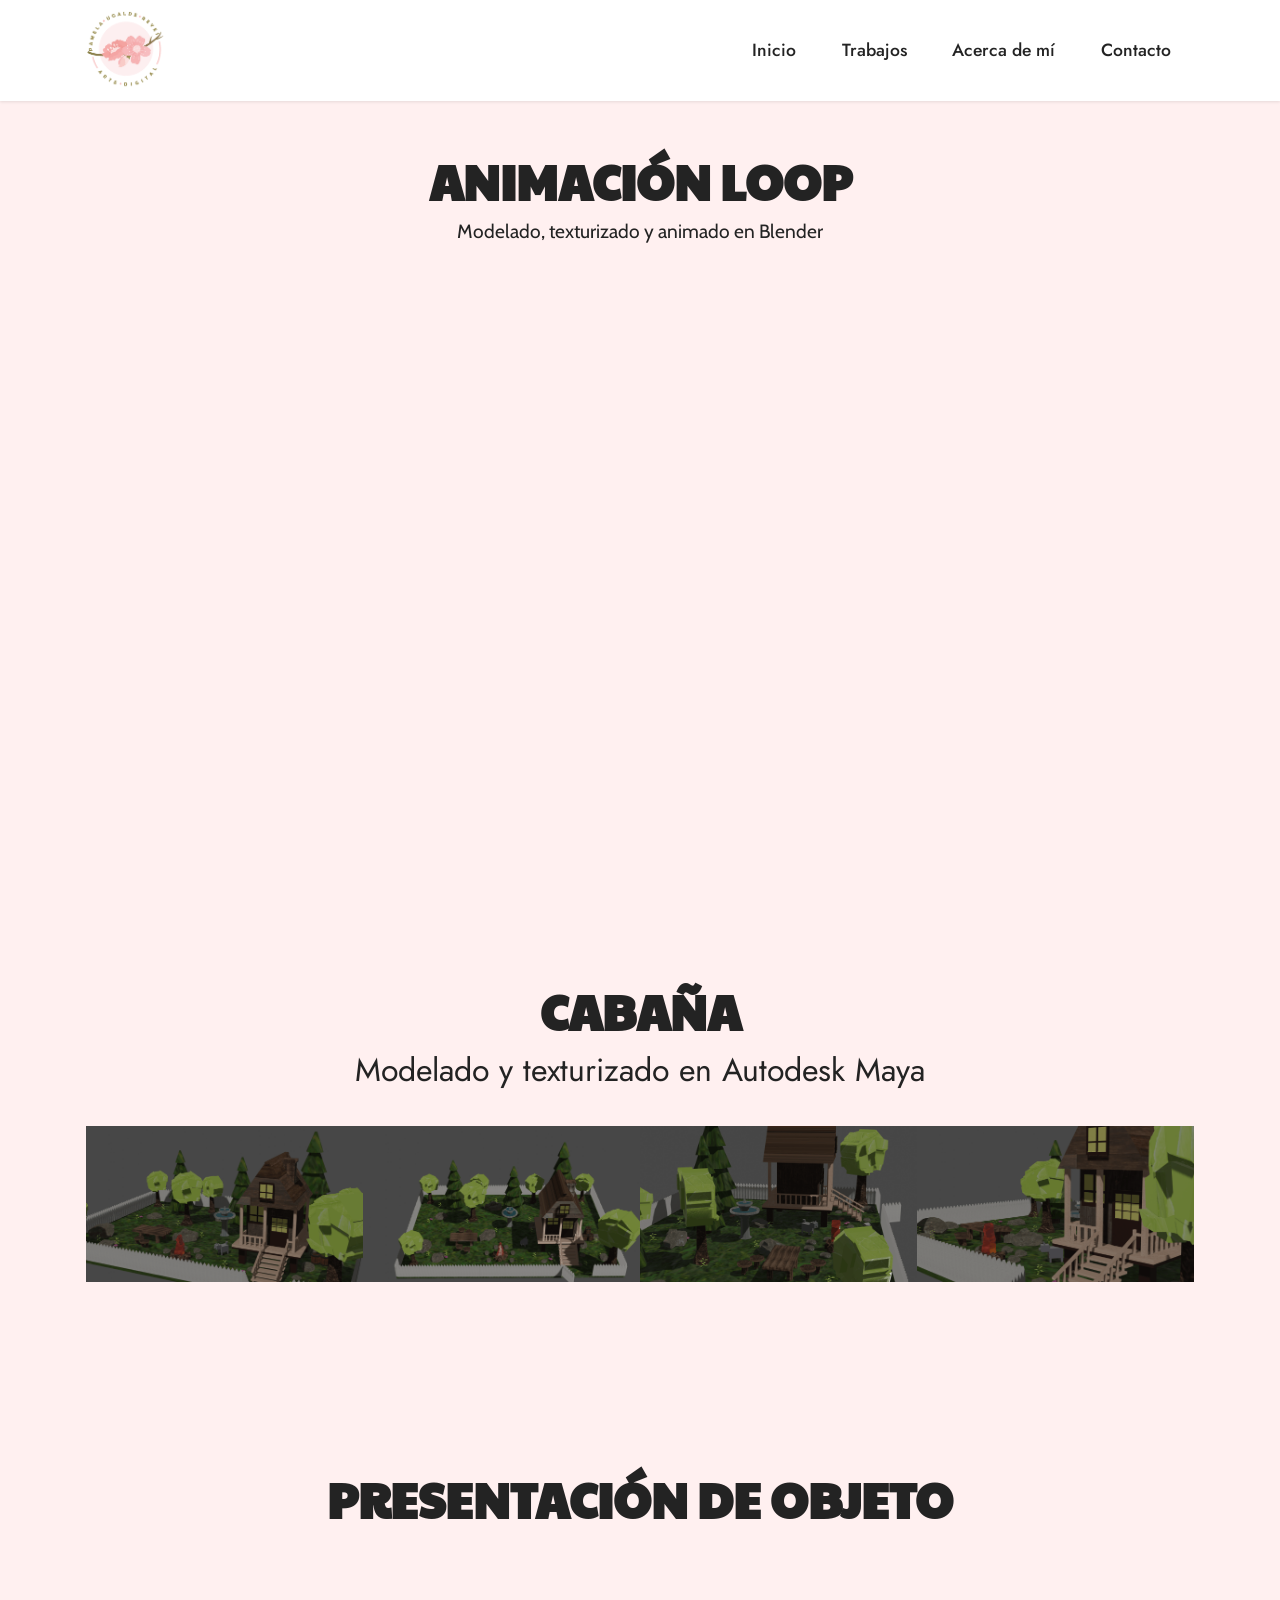
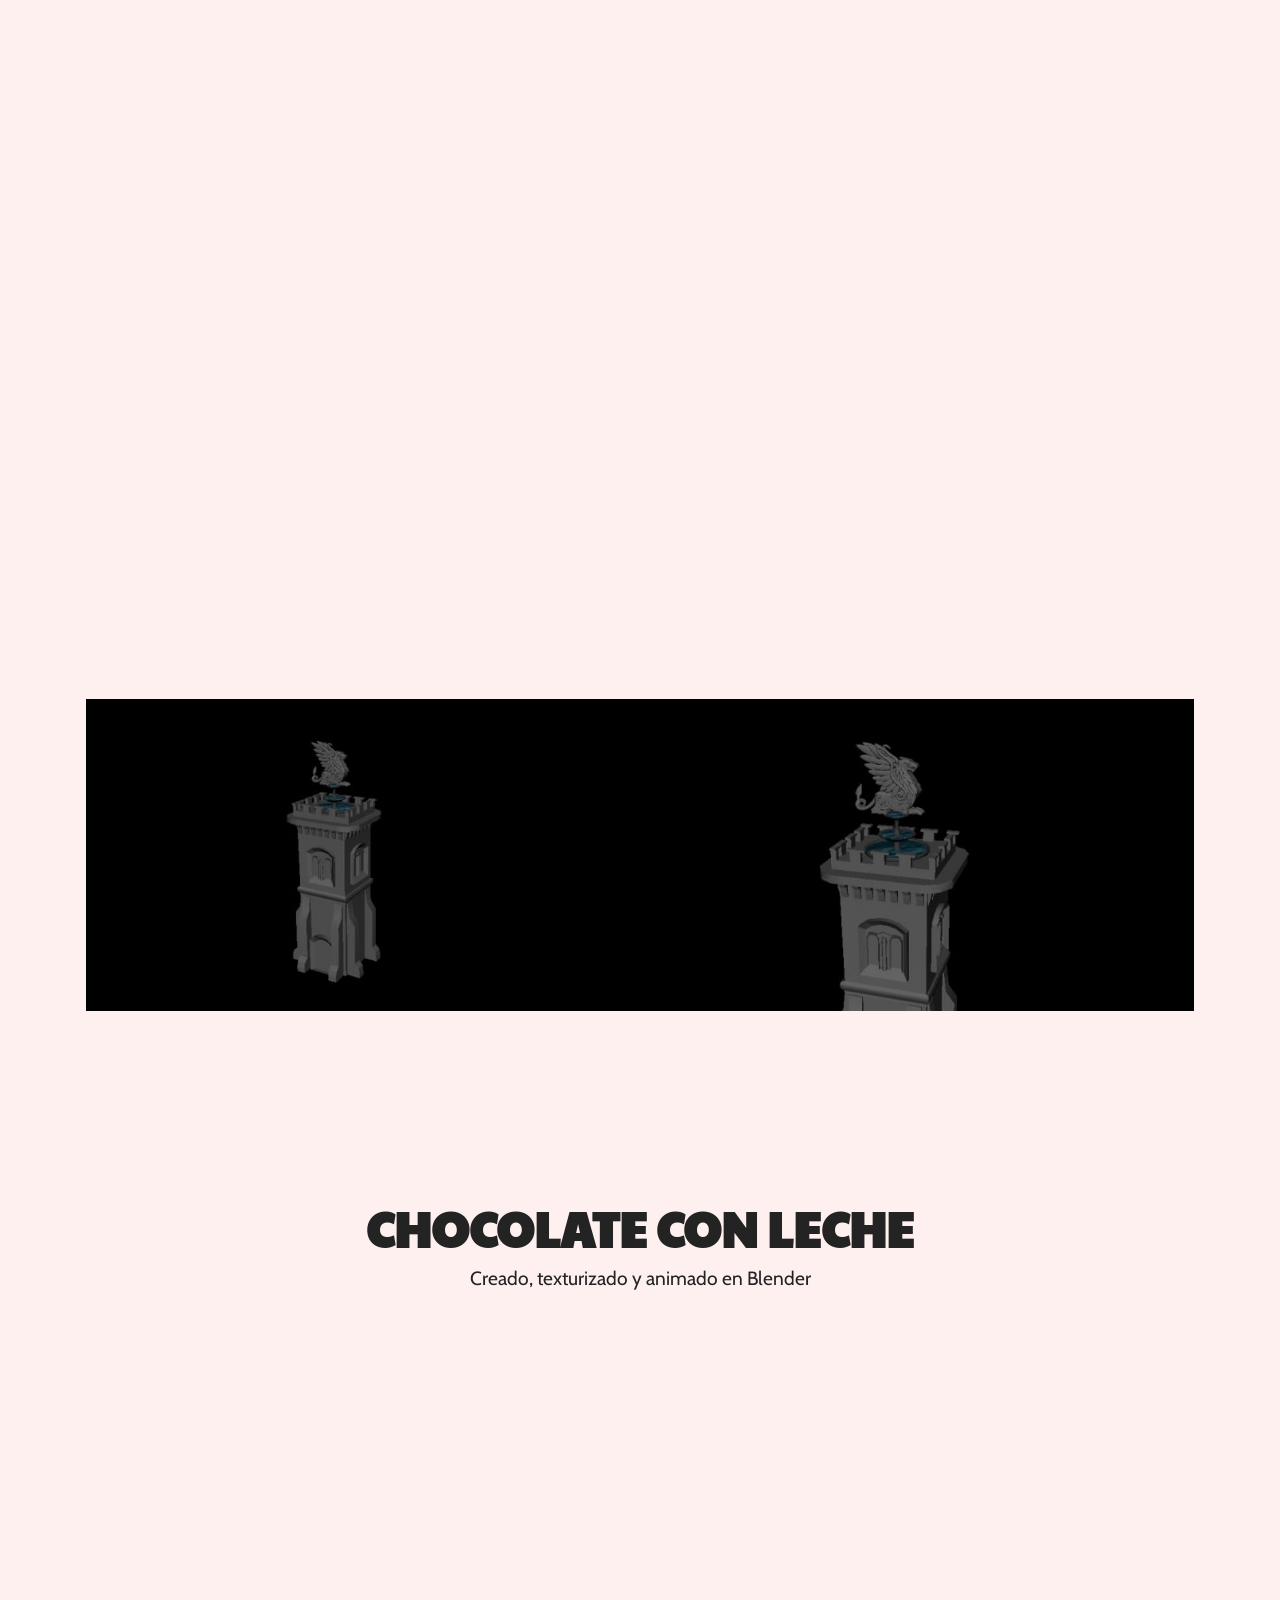
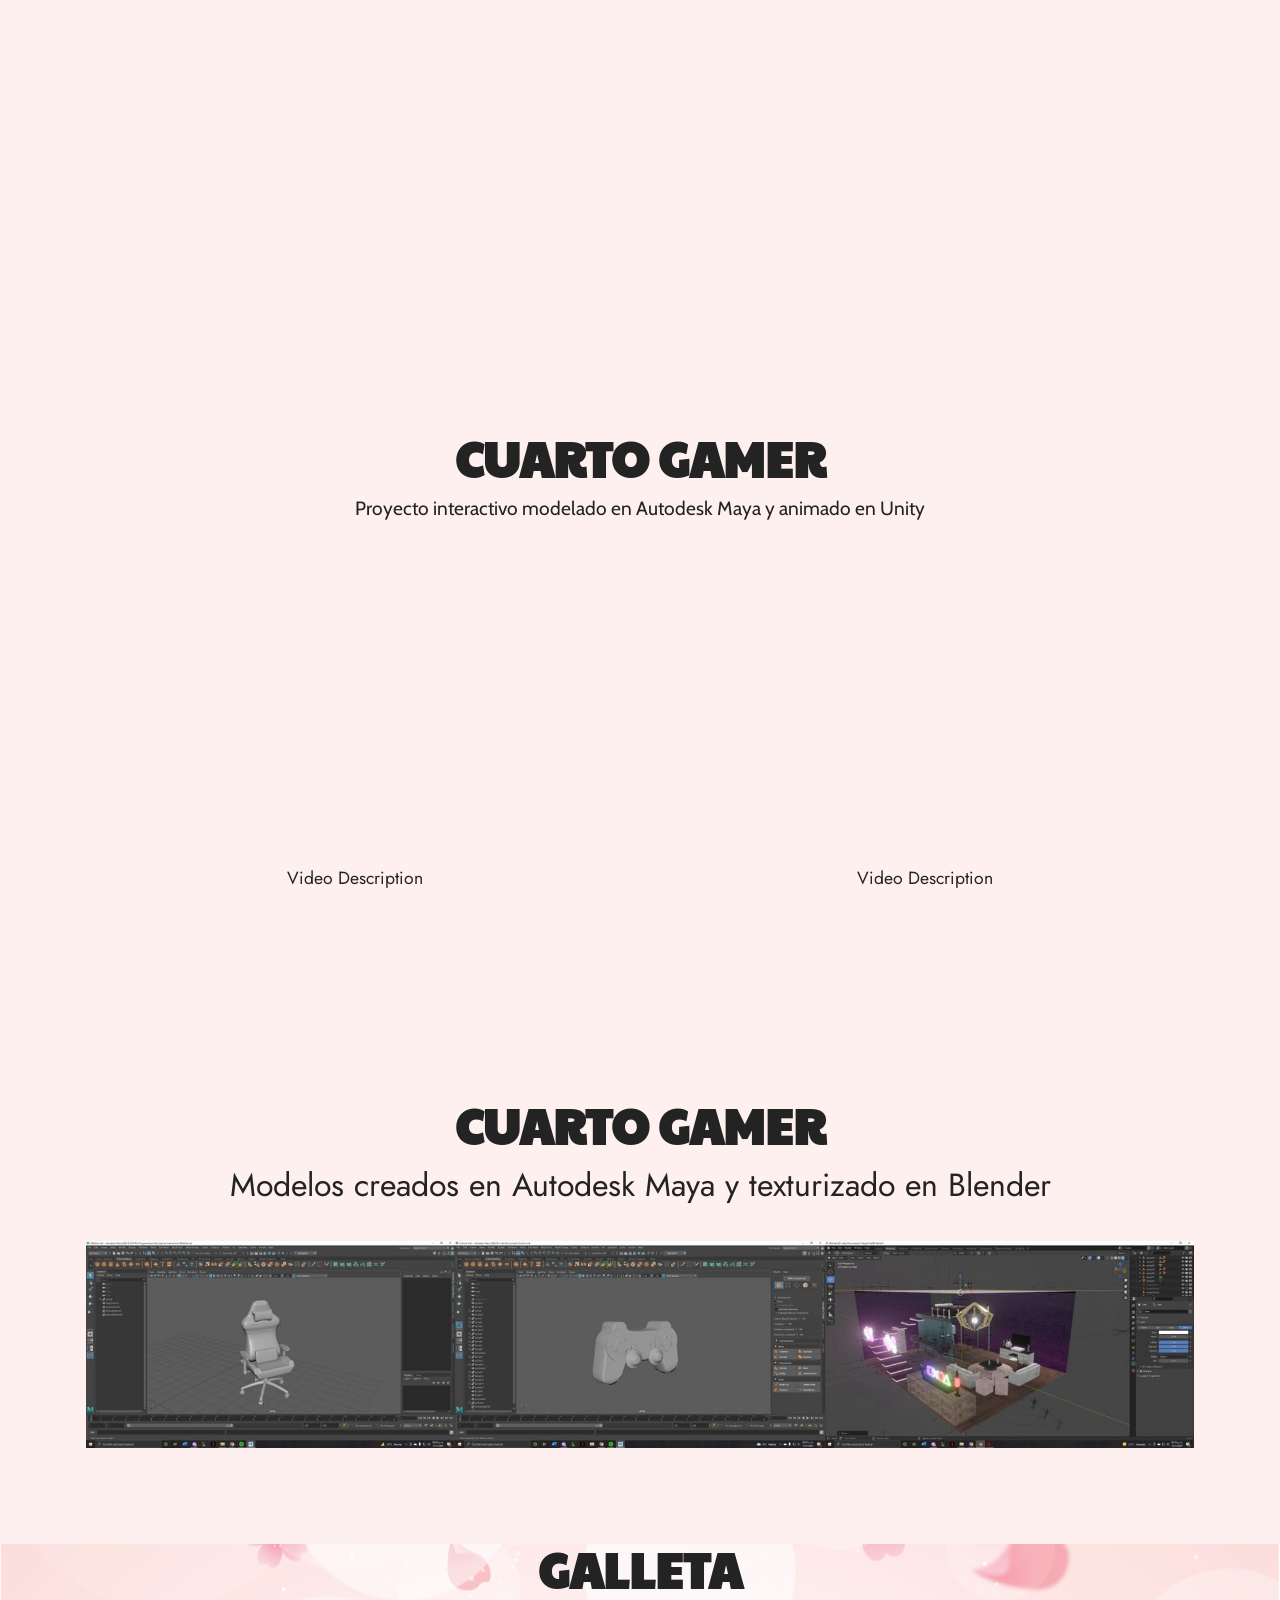
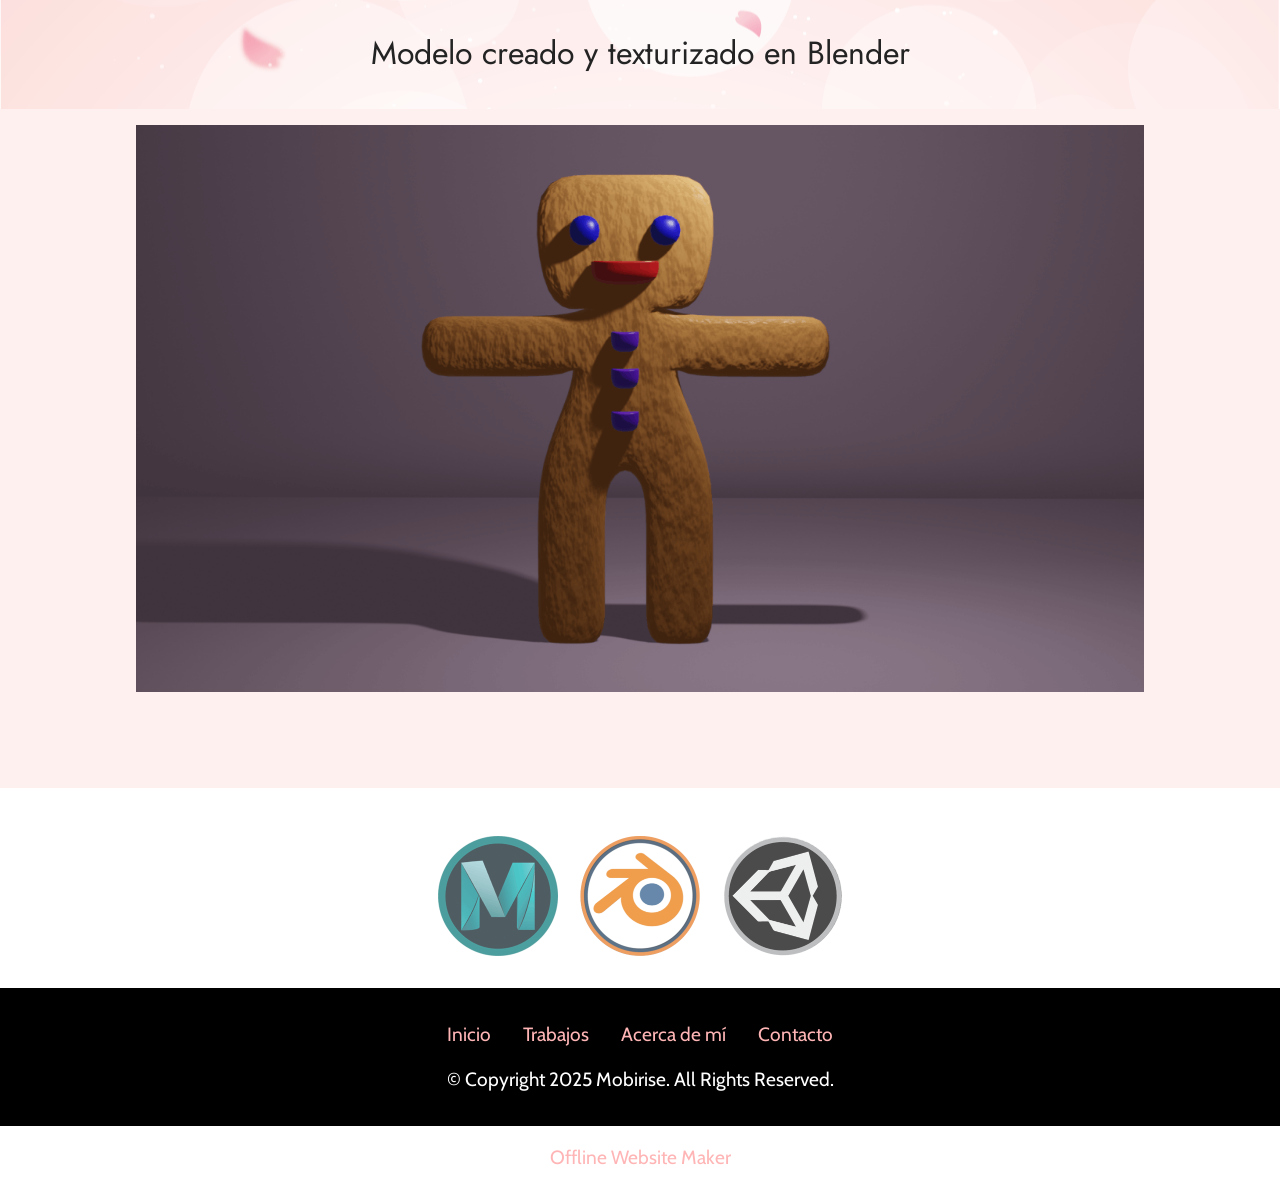
==== commit b97f43fd: "Update 3.html" ====
--- a/3.html
+++ b/3.html
@@ -96,8 +96,8 @@
         </div>
         <div class="row mbr-gallery mt-4">
             <div class="col-12 col-md-6 col-lg-3 item gallery-image">
-                <div class="item-wrapper" data-toggle="modal" data-bs-toggle="modal" data-target="#vneWUEOSSs-modal" data-bs-target="#vneWUEOSSs-modal">
-                    <img class="w-100" src="assets/images/toma2-596x335.png" alt="Mobirise Website Builder" data-slide-to="0" data-bs-slide-to="0" data-target="#lb-vneWUEOSSs" data-bs-target="#lb-vneWUEOSSs">
+                <div class="item-wrapper" data-toggle="modal" data-bs-toggle="modal" data-target="#vnfhwmGAKA-modal" data-bs-target="#vnfhwmGAKA-modal">
+                    <img class="w-100" src="assets/images/toma2-596x335.png" alt="Mobirise Website Builder" data-slide-to="0" data-bs-slide-to="0" data-target="#lb-vnfhwmGAKA" data-bs-target="#lb-vnfhwmGAKA">
                     <div class="icon-wrapper">
                         <span class="mobi-mbri mobi-mbri-search mbr-iconfont mbr-iconfont-btn"></span>
                     </div>
@@ -105,8 +105,8 @@
                 
             </div>
             <div class="col-12 col-md-6 col-lg-3 item gallery-image">
-                <div class="item-wrapper" data-toggle="modal" data-bs-toggle="modal" data-target="#vneWUEOSSs-modal" data-bs-target="#vneWUEOSSs-modal">
-                    <img class="w-100" src="assets/images/toma3-596x335.png" alt="Mobirise Website Builder" data-slide-to="1" data-bs-slide-to="1" data-target="#lb-vneWUEOSSs" data-bs-target="#lb-vneWUEOSSs">
+                <div class="item-wrapper" data-toggle="modal" data-bs-toggle="modal" data-target="#vnfhwmGAKA-modal" data-bs-target="#vnfhwmGAKA-modal">
+                    <img class="w-100" src="assets/images/toma3-596x335.png" alt="Mobirise Website Builder" data-slide-to="1" data-bs-slide-to="1" data-target="#lb-vnfhwmGAKA" data-bs-target="#lb-vnfhwmGAKA">
                     <div class="icon-wrapper">
                         <span class="mobi-mbri mobi-mbri-search mbr-iconfont mbr-iconfont-btn"></span>
                     </div>
@@ -114,8 +114,8 @@
                 
             </div>
             <div class="col-12 col-md-6 col-lg-3 item gallery-image">
-                <div class="item-wrapper" data-toggle="modal" data-bs-toggle="modal" data-target="#vneWUEOSSs-modal" data-bs-target="#vneWUEOSSs-modal">
-                    <img class="w-100" src="assets/images/toma4-696x392.png" alt="Mobirise Website Builder" data-slide-to="2" data-bs-slide-to="2" data-target="#lb-vneWUEOSSs" data-bs-target="#lb-vneWUEOSSs">
+                <div class="item-wrapper" data-toggle="modal" data-bs-toggle="modal" data-target="#vnfhwmGAKA-modal" data-bs-target="#vnfhwmGAKA-modal">
+                    <img class="w-100" src="assets/images/toma4-696x392.png" alt="Mobirise Website Builder" data-slide-to="2" data-bs-slide-to="2" data-target="#lb-vnfhwmGAKA" data-bs-target="#lb-vnfhwmGAKA">
                     <div class="icon-wrapper">
                         <span class="mobi-mbri mobi-mbri-search mbr-iconfont mbr-iconfont-btn"></span>
                     </div>
@@ -123,21 +123,21 @@
                 
             </div>
             <div class="col-12 col-md-6 col-lg-3 item gallery-image">
-                <div class="item-wrapper" data-toggle="modal" data-bs-toggle="modal" data-target="#vneWUEOSSs-modal" data-bs-target="#vneWUEOSSs-modal">
-                    <img class="w-100" src="assets/images/toma5-596x335.png" alt="Mobirise Website Builder" data-slide-to="3" data-bs-slide-to="3" data-target="#lb-vneWUEOSSs" data-bs-target="#lb-vneWUEOSSs">
-                    <div class="icon-wrapper">
-                        <span class="mobi-mbri mobi-mbri-search mbr-iconfont mbr-iconfont-btn"></span>
-                    </div>
-                </div>
-                
-            </div>
-        </div>
-
-        <div class="modal mbr-slider" tabindex="-1" role="dialog" aria-hidden="true" id="vneWUEOSSs-modal">
+                <div class="item-wrapper" data-toggle="modal" data-bs-toggle="modal" data-target="#vnfhwmGAKA-modal" data-bs-target="#vnfhwmGAKA-modal">
+                    <img class="w-100" src="assets/images/toma5-596x335.png" alt="Mobirise Website Builder" data-slide-to="3" data-bs-slide-to="3" data-target="#lb-vnfhwmGAKA" data-bs-target="#lb-vnfhwmGAKA">
+                    <div class="icon-wrapper">
+                        <span class="mobi-mbri mobi-mbri-search mbr-iconfont mbr-iconfont-btn"></span>
+                    </div>
+                </div>
+                
+            </div>
+        </div>
+
+        <div class="modal mbr-slider" tabindex="-1" role="dialog" aria-hidden="true" id="vnfhwmGAKA-modal">
             <div class="modal-dialog" role="document">
                 <div class="modal-content">
                     <div class="modal-body">
-                        <div class="carousel slide" id="lb-vneWUEOSSs" data-interval="5000" data-bs-interval="5000">
+                        <div class="carousel slide" id="lb-vnfhwmGAKA" data-interval="5000" data-bs-interval="5000">
                             <div class="carousel-inner">
                                 <div class="carousel-item active">
                                     <img class="d-block w-100" src="assets/images/toma2-596x335.png" alt="Mobirise Website Builder">
@@ -153,18 +153,18 @@
                                 </div>
                             </div>
                             <ol class="carousel-indicators">
-                                <li data-slide-to="0" data-bs-slide-to="0" class="active" data-target="#lb-vneWUEOSSs" data-bs-target="#lb-vneWUEOSSs"></li>
-                                <li data-slide-to="1" data-bs-slide-to="1" data-target="#lb-vneWUEOSSs" data-bs-target="#lb-vneWUEOSSs"></li>
-                                <li data-slide-to="2" data-bs-slide-to="2" data-target="#lb-vneWUEOSSs" data-bs-target="#lb-vneWUEOSSs"></li>
-                                <li data-slide-to="3" data-bs-slide-to="3" data-target="#lb-vneWUEOSSs" data-bs-target="#lb-vneWUEOSSs"></li>
+                                <li data-slide-to="0" data-bs-slide-to="0" class="active" data-target="#lb-vnfhwmGAKA" data-bs-target="#lb-vnfhwmGAKA"></li>
+                                <li data-slide-to="1" data-bs-slide-to="1" data-target="#lb-vnfhwmGAKA" data-bs-target="#lb-vnfhwmGAKA"></li>
+                                <li data-slide-to="2" data-bs-slide-to="2" data-target="#lb-vnfhwmGAKA" data-bs-target="#lb-vnfhwmGAKA"></li>
+                                <li data-slide-to="3" data-bs-slide-to="3" data-target="#lb-vnfhwmGAKA" data-bs-target="#lb-vnfhwmGAKA"></li>
                             </ol>
                             <a role="button" href="" class="close" data-dismiss="modal" data-bs-dismiss="modal" aria-label="Close">
                             </a>
-                            <a class="carousel-control-prev carousel-control" role="button" data-slide="prev" data-bs-slide="prev" href="#lb-vneWUEOSSs">
+                            <a class="carousel-control-prev carousel-control" role="button" data-slide="prev" data-bs-slide="prev" href="#lb-vnfhwmGAKA">
                                 <span class="mobi-mbri mobi-mbri-arrow-prev" aria-hidden="true"></span>
                                 <span class="sr-only visually-hidden">Previous</span>
                             </a>
-                            <a class="carousel-control-next carousel-control" role="button" data-slide="next" data-bs-slide="next" href="#lb-vneWUEOSSs">
+                            <a class="carousel-control-next carousel-control" role="button" data-slide="next" data-bs-slide="next" href="#lb-vnfhwmGAKA">
                                 <span class="mobi-mbri mobi-mbri-arrow-next" aria-hidden="true"></span>
                                 <span class="sr-only visually-hidden">Next</span>
                             </a>
@@ -204,8 +204,8 @@
         
         <div class="row mbr-gallery mt-4">
             <div class="col-12 col-md-6 col-lg-6 item gallery-image">
-                <div class="item-wrapper" data-toggle="modal" data-bs-toggle="modal" data-target="#vneWUFm2Vx-modal" data-bs-target="#vneWUFm2Vx-modal">
-                    <img class="w-100" src="assets/images/gargola1-696x392.jpg" alt="Mobirise Website Builder" data-slide-to="0" data-bs-slide-to="0" data-target="#lb-vneWUFm2Vx" data-bs-target="#lb-vneWUFm2Vx">
+                <div class="item-wrapper" data-toggle="modal" data-bs-toggle="modal" data-target="#vnfhwngX7E-modal" data-bs-target="#vnfhwngX7E-modal">
+                    <img class="w-100" src="assets/images/gargola1-696x392.jpg" alt="Mobirise Website Builder" data-slide-to="0" data-bs-slide-to="0" data-target="#lb-vnfhwngX7E" data-bs-target="#lb-vnfhwngX7E">
                     <div class="icon-wrapper">
                         <span class="mobi-mbri mobi-mbri-search mbr-iconfont mbr-iconfont-btn"></span>
                     </div>
@@ -213,23 +213,23 @@
                 
             </div>
             <div class="col-12 col-md-6 col-lg-6 item gallery-image">
-                <div class="item-wrapper" data-toggle="modal" data-bs-toggle="modal" data-target="#vneWUFm2Vx-modal" data-bs-target="#vneWUFm2Vx-modal">
-                    <img class="w-100" src="assets/images/gargola2-696x392.jpg" alt="Mobirise Website Builder" data-slide-to="1" data-bs-slide-to="1" data-target="#lb-vneWUFm2Vx" data-bs-target="#lb-vneWUFm2Vx">
-                    <div class="icon-wrapper">
-                        <span class="mobi-mbri mobi-mbri-search mbr-iconfont mbr-iconfont-btn"></span>
-                    </div>
-                </div>
-                
-            </div>
-            
-            
-        </div>
-
-        <div class="modal mbr-slider" tabindex="-1" role="dialog" aria-hidden="true" id="vneWUFm2Vx-modal">
+                <div class="item-wrapper" data-toggle="modal" data-bs-toggle="modal" data-target="#vnfhwngX7E-modal" data-bs-target="#vnfhwngX7E-modal">
+                    <img class="w-100" src="assets/images/gargola2-696x392.jpg" alt="Mobirise Website Builder" data-slide-to="1" data-bs-slide-to="1" data-target="#lb-vnfhwngX7E" data-bs-target="#lb-vnfhwngX7E">
+                    <div class="icon-wrapper">
+                        <span class="mobi-mbri mobi-mbri-search mbr-iconfont mbr-iconfont-btn"></span>
+                    </div>
+                </div>
+                
+            </div>
+            
+            
+        </div>
+
+        <div class="modal mbr-slider" tabindex="-1" role="dialog" aria-hidden="true" id="vnfhwngX7E-modal">
             <div class="modal-dialog" role="document">
                 <div class="modal-content">
                     <div class="modal-body">
-                        <div class="carousel slide" id="lb-vneWUFm2Vx" data-interval="5000" data-bs-interval="5000">
+                        <div class="carousel slide" id="lb-vnfhwngX7E" data-interval="5000" data-bs-interval="5000">
                             <div class="carousel-inner">
                                 <div class="carousel-item active">
                                     <img class="d-block w-100" src="assets/images/gargola1-696x392.jpg" alt="Mobirise Website Builder">
@@ -241,18 +241,18 @@
                                 
                             </div>
                             <ol class="carousel-indicators">
-                                <li data-slide-to="0" data-bs-slide-to="0" class="active" data-target="#lb-vneWUFm2Vx" data-bs-target="#lb-vneWUFm2Vx"></li>
-                                <li data-slide-to="1" data-bs-slide-to="1" data-target="#lb-vneWUFm2Vx" data-bs-target="#lb-vneWUFm2Vx"></li>
+                                <li data-slide-to="0" data-bs-slide-to="0" class="active" data-target="#lb-vnfhwngX7E" data-bs-target="#lb-vnfhwngX7E"></li>
+                                <li data-slide-to="1" data-bs-slide-to="1" data-target="#lb-vnfhwngX7E" data-bs-target="#lb-vnfhwngX7E"></li>
                                 
                                 
                             </ol>
                             <a role="button" href="" class="close" data-dismiss="modal" data-bs-dismiss="modal" aria-label="Close">
                             </a>
-                            <a class="carousel-control-prev carousel-control" role="button" data-slide="prev" data-bs-slide="prev" href="#lb-vneWUFm2Vx">
+                            <a class="carousel-control-prev carousel-control" role="button" data-slide="prev" data-bs-slide="prev" href="#lb-vnfhwngX7E">
                                 <span class="mobi-mbri mobi-mbri-arrow-prev" aria-hidden="true"></span>
                                 <span class="sr-only visually-hidden">Previous</span>
                             </a>
-                            <a class="carousel-control-next carousel-control" role="button" data-slide="next" data-bs-slide="next" href="#lb-vneWUFm2Vx">
+                            <a class="carousel-control-next carousel-control" role="button" data-slide="next" data-bs-slide="next" href="#lb-vnfhwngX7E">
                                 <span class="mobi-mbri mobi-mbri-arrow-next" aria-hidden="true"></span>
                                 <span class="sr-only visually-hidden">Next</span>
                             </a>
@@ -319,8 +319,8 @@
         </div>
         <div class="row mbr-gallery mt-4">
             <div class="col-12 col-md-6 col-lg-4 item gallery-image">
-                <div class="item-wrapper" data-toggle="modal" data-bs-toggle="modal" data-target="#vneWUG4pyf-modal" data-bs-target="#vneWUG4pyf-modal">
-                    <img class="w-100" src="assets/images/sillagamer-589x331.jpg" alt="Mobirise Website Builder" data-slide-to="0" data-bs-slide-to="0" data-target="#lb-vneWUG4pyf" data-bs-target="#lb-vneWUG4pyf">
+                <div class="item-wrapper" data-toggle="modal" data-bs-toggle="modal" data-target="#vnfhwnZ5f3-modal" data-bs-target="#vnfhwnZ5f3-modal">
+                    <img class="w-100" src="assets/images/sillagamer-589x331.jpg" alt="Mobirise Website Builder" data-slide-to="0" data-bs-slide-to="0" data-target="#lb-vnfhwnZ5f3" data-bs-target="#lb-vnfhwnZ5f3">
                     <div class="icon-wrapper">
                         <span class="mobi-mbri mobi-mbri-search mbr-iconfont mbr-iconfont-btn"></span>
                     </div>
@@ -328,8 +328,8 @@
                 
             </div>
             <div class="col-12 col-md-6 col-lg-4 item gallery-image">
-                <div class="item-wrapper" data-toggle="modal" data-bs-toggle="modal" data-target="#vneWUG4pyf-modal" data-bs-target="#vneWUG4pyf-modal">
-                    <img class="w-100" src="assets/images/controldeconsola-589x331.jpg" alt="Mobirise Website Builder" data-slide-to="1" data-bs-slide-to="1" data-target="#lb-vneWUG4pyf" data-bs-target="#lb-vneWUG4pyf">
+                <div class="item-wrapper" data-toggle="modal" data-bs-toggle="modal" data-target="#vnfhwnZ5f3-modal" data-bs-target="#vnfhwnZ5f3-modal">
+                    <img class="w-100" src="assets/images/controldeconsola-589x331.jpg" alt="Mobirise Website Builder" data-slide-to="1" data-bs-slide-to="1" data-target="#lb-vnfhwnZ5f3" data-bs-target="#lb-vnfhwnZ5f3">
                     <div class="icon-wrapper">
                         <span class="mobi-mbri mobi-mbri-search mbr-iconfont mbr-iconfont-btn"></span>
                     </div>
@@ -337,22 +337,22 @@
                 
             </div>
             <div class="col-12 col-md-6 col-lg-4 item gallery-image">
-                <div class="item-wrapper" data-toggle="modal" data-bs-toggle="modal" data-target="#vneWUG4pyf-modal" data-bs-target="#vneWUG4pyf-modal">
-                    <img class="w-100" src="assets/images/cuarto-589x331.jpg" alt="Mobirise Website Builder" data-slide-to="2" data-bs-slide-to="2" data-target="#lb-vneWUG4pyf" data-bs-target="#lb-vneWUG4pyf">
-                    <div class="icon-wrapper">
-                        <span class="mobi-mbri mobi-mbri-search mbr-iconfont mbr-iconfont-btn"></span>
-                    </div>
-                </div>
-                
-            </div>
-            
-        </div>
-
-        <div class="modal mbr-slider" tabindex="-1" role="dialog" aria-hidden="true" id="vneWUG4pyf-modal">
+                <div class="item-wrapper" data-toggle="modal" data-bs-toggle="modal" data-target="#vnfhwnZ5f3-modal" data-bs-target="#vnfhwnZ5f3-modal">
+                    <img class="w-100" src="assets/images/cuarto-589x331.jpg" alt="Mobirise Website Builder" data-slide-to="2" data-bs-slide-to="2" data-target="#lb-vnfhwnZ5f3" data-bs-target="#lb-vnfhwnZ5f3">
+                    <div class="icon-wrapper">
+                        <span class="mobi-mbri mobi-mbri-search mbr-iconfont mbr-iconfont-btn"></span>
+                    </div>
+                </div>
+                
+            </div>
+            
+        </div>
+
+        <div class="modal mbr-slider" tabindex="-1" role="dialog" aria-hidden="true" id="vnfhwnZ5f3-modal">
             <div class="modal-dialog" role="document">
                 <div class="modal-content">
                     <div class="modal-body">
-                        <div class="carousel slide" id="lb-vneWUG4pyf" data-interval="5000" data-bs-interval="5000">
+                        <div class="carousel slide" id="lb-vnfhwnZ5f3" data-interval="5000" data-bs-interval="5000">
                             <div class="carousel-inner">
                                 <div class="carousel-item active">
                                     <img class="d-block w-100" src="assets/images/sillagamer-589x331.jpg" alt="Mobirise Website Builder">
@@ -366,18 +366,18 @@
                                 
                             </div>
                             <ol class="carousel-indicators">
-                                <li data-slide-to="0" data-bs-slide-to="0" class="active" data-target="#lb-vneWUG4pyf" data-bs-target="#lb-vneWUG4pyf"></li>
-                                <li data-slide-to="1" data-bs-slide-to="1" data-target="#lb-vneWUG4pyf" data-bs-target="#lb-vneWUG4pyf"></li>
-                                <li data-slide-to="2" data-bs-slide-to="2" data-target="#lb-vneWUG4pyf" data-bs-target="#lb-vneWUG4pyf"></li>
+                                <li data-slide-to="0" data-bs-slide-to="0" class="active" data-target="#lb-vnfhwnZ5f3" data-bs-target="#lb-vnfhwnZ5f3"></li>
+                                <li data-slide-to="1" data-bs-slide-to="1" data-target="#lb-vnfhwnZ5f3" data-bs-target="#lb-vnfhwnZ5f3"></li>
+                                <li data-slide-to="2" data-bs-slide-to="2" data-target="#lb-vnfhwnZ5f3" data-bs-target="#lb-vnfhwnZ5f3"></li>
                                 
                             </ol>
                             <a role="button" href="" class="close" data-dismiss="modal" data-bs-dismiss="modal" aria-label="Close">
                             </a>
-                            <a class="carousel-control-prev carousel-control" role="button" data-slide="prev" data-bs-slide="prev" href="#lb-vneWUG4pyf">
+                            <a class="carousel-control-prev carousel-control" role="button" data-slide="prev" data-bs-slide="prev" href="#lb-vnfhwnZ5f3">
                                 <span class="mobi-mbri mobi-mbri-arrow-prev" aria-hidden="true"></span>
                                 <span class="sr-only visually-hidden">Previous</span>
                             </a>
-                            <a class="carousel-control-next carousel-control" role="button" data-slide="next" data-bs-slide="next" href="#lb-vneWUG4pyf">
+                            <a class="carousel-control-next carousel-control" role="button" data-slide="next" data-bs-slide="next" href="#lb-vnfhwnZ5f3">
                                 <span class="mobi-mbri mobi-mbri-arrow-next" aria-hidden="true"></span>
                                 <span class="sr-only visually-hidden">Next</span>
                             </a>
@@ -476,8 +476,8 @@
             </div>
         </div>
     </div>
-</section><section class="display-7" style="padding: 0;align-items: center;justify-content: center;flex-wrap: wrap;    align-content: center;display: flex;position: relative;height: 4rem;"><a href="https://mobiri.se/2952342" style="flex: 1 1;height: 4rem;position: absolute;width: 100%;z-index: 1;"><img alt="" style="height: 4rem;" src="[data-uri]"></a><p style="margin: 0;text-align: center;" class="display-7">&#8204;</p><a style="z-index:1" href="https://mobirise.com/offline-website-builder.html">Offline Website Creator</a></section><script src="assets/bootstrap/js/bootstrap.bundle.min.js"></script>  <script src="assets/parallax/jarallax.js"></script>  <script src="assets/smoothscroll/smooth-scroll.js"></script>  <script src="assets/ytplayer/index.js"></script>  <script src="assets/playervimeo/vimeo_player.js"></script>  <script src="assets/dropdown/js/navbar-dropdown.js"></script>  <script src="assets/theme/js/script.js"></script>  
+</section><section class="display-7" style="padding: 0;align-items: center;justify-content: center;flex-wrap: wrap;    align-content: center;display: flex;position: relative;height: 4rem;"><a href="https://mobiri.se/2952342" style="flex: 1 1;height: 4rem;position: absolute;width: 100%;z-index: 1;"><img alt="" style="height: 4rem;" src="[data-uri]"></a><p style="margin: 0;text-align: center;" class="display-7">&#8204;</p><a style="z-index:1" href="https://mobirise.com/offline-website-builder.html">Offline Website Maker</a></section><script src="assets/bootstrap/js/bootstrap.bundle.min.js"></script>  <script src="assets/parallax/jarallax.js"></script>  <script src="assets/smoothscroll/smooth-scroll.js"></script>  <script src="assets/ytplayer/index.js"></script>  <script src="assets/playervimeo/vimeo_player.js"></script>  <script src="assets/dropdown/js/navbar-dropdown.js"></script>  <script src="assets/theme/js/script.js"></script>  
   
   
 </body>
-</html>+</html>
